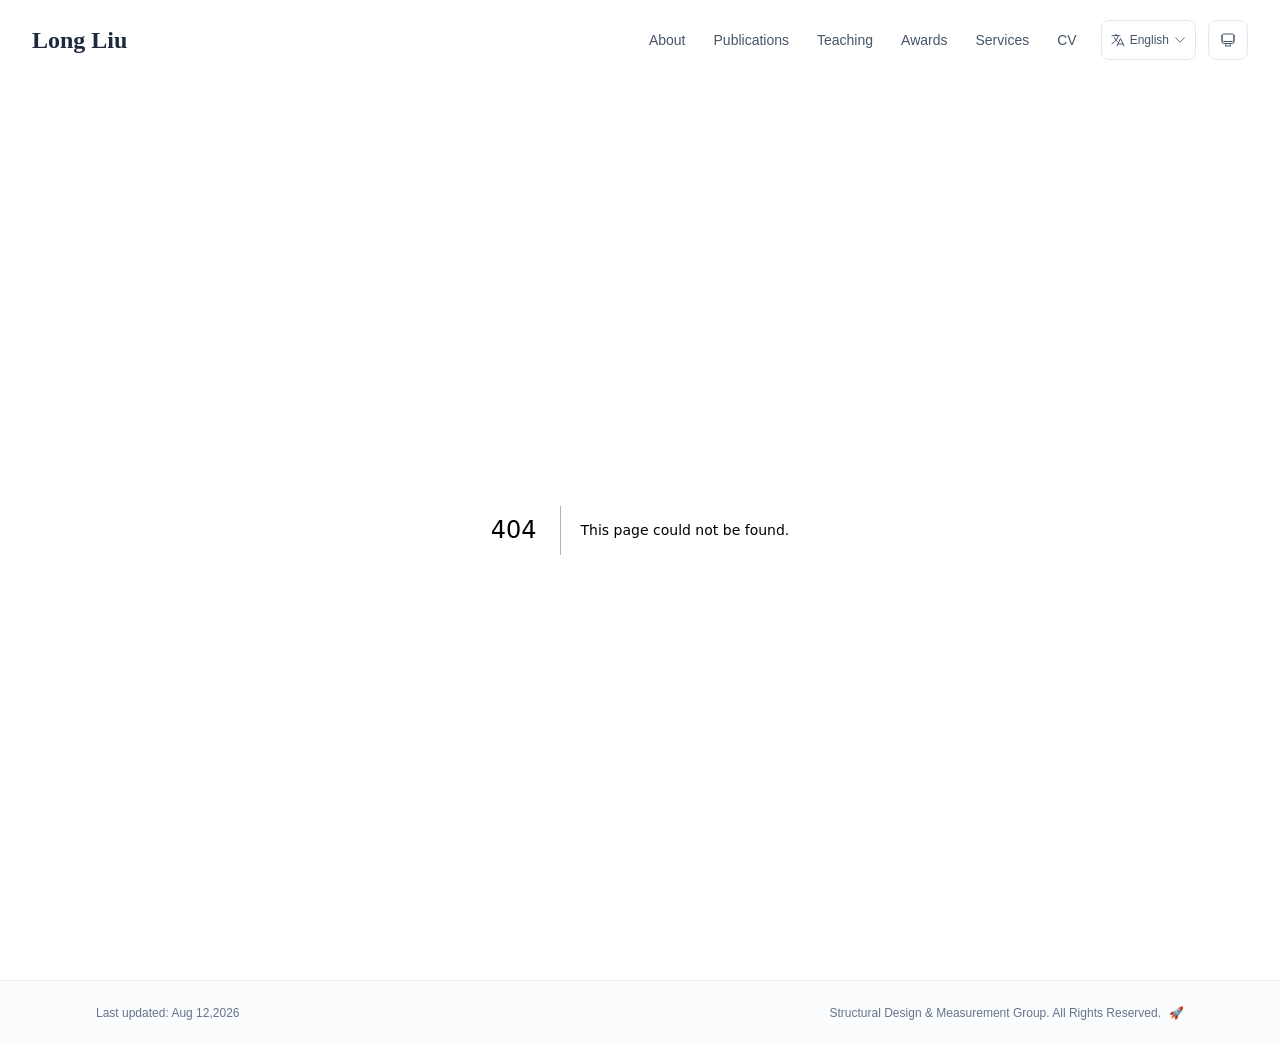
==== 404/index.html @ 00064b9d "Add files via upload" ====
<!DOCTYPE html><html lang="en" class="scroll-smooth"><head><meta charSet="utf-8"/><meta name="viewport" content="width=device-width, initial-scale=1"/><link rel="stylesheet" href="/_next/static/css/f1decc52ec9bb010.css" data-precedence="next"/><link rel="preload" as="script" fetchPriority="low" href="/_next/static/chunks/webpack-af78f5c2c11af041.js"/><script src="/_next/static/chunks/4bd1b696-70b6d399998de86a.js" async=""></script><script src="/_next/static/chunks/684-5aaa8290a129f299.js" async=""></script><script src="/_next/static/chunks/main-app-30830ffa1c7eb68c.js" async=""></script><script src="/_next/static/chunks/461-a9a5d7b05a71d978.js" async=""></script><script src="/_next/static/chunks/874-6cc630662f3664af.js" async=""></script><script src="/_next/static/chunks/291-e39730cc9327e39b.js" async=""></script><script src="/_next/static/chunks/app/layout-931857eade5cca22.js" async=""></script><meta name="robots" content="noindex"/><title>404: This page could not be found.</title><link rel="icon" href="/lab.svg" type="image/svg+xml"/><link rel="dns-prefetch" href="liulong-hfu.github.io"/><link rel="preconnect" href="liulong-hfu.github.io" crossorigin=""/><link rel="preload" as="font" type="font/woff2" href="https://jialeliu.com/fonts/georgiab.woff2" crossorigin=""/><script>
              try {
                const theme = localStorage.getItem('theme-storage');
                const parsed = theme ? JSON.parse(theme) : null;
                const setting = parsed?.state?.theme || 'system';
                const prefersDark = typeof window !== 'undefined' && window.matchMedia && window.matchMedia('(prefers-color-scheme: dark)').matches;
                const effective = setting === 'dark' ? 'dark' : (setting === 'light' ? 'light' : (prefersDark ? 'dark' : 'light'));
                var root = document.documentElement;
                root.classList.add(effective);
                root.setAttribute('data-theme', effective);
              } catch (e) {
                var root = document.documentElement;
                root.classList.add('light');
                root.setAttribute('data-theme', 'light');
              }
            </script><script>
    try {
      const cfg = {"enabled":true,"locales":["en","zh"],"defaultLocale":"en","mode":"fixed","fixedLocale":"en","persist":true,"switcher":true,"labels":{"en":"English","zh":"中文"}};
      const storageKey = 'locale-storage';
      const normalize = (value) => typeof value === 'string' ? value.trim().replace('_', '-').toLowerCase() : '';
      const matchLocale = (candidate) => {
        const normalized = normalize(candidate);
        if (!normalized) return null;
        if (cfg.locales.includes(normalized)) return normalized;
        const language = normalized.split('-')[0];
        if (cfg.locales.includes(language)) return language;
        return null;
      };

      let resolved = null;

      if (!cfg.enabled) {
        resolved = cfg.defaultLocale;
      } else if (cfg.persist) {
        resolved = matchLocale(localStorage.getItem(storageKey));
      }

      if (!resolved) {
        if (cfg.mode === 'fixed') {
          resolved = cfg.fixedLocale;
        } else {
          resolved = matchLocale(navigator.language);
        }
      }

      if (!resolved) {
        resolved = cfg.defaultLocale;
      }

      const root = document.documentElement;
      root.lang = resolved;
      root.setAttribute('data-locale', resolved);

      if (cfg.persist) {
        localStorage.setItem(storageKey, resolved);
      }
    } catch (e) {
      const root = document.documentElement;
      root.lang = 'en';
      root.setAttribute('data-locale', 'en');
    }
  </script><title>Long Liu</title><meta name="description" content="Assistant Professor at the Hefei University"/><meta name="author" content="Long Liu"/><meta name="keywords" content="Long Liu,PhD,Research,Hefei University"/><meta name="creator" content="Long Liu"/><meta name="publisher" content="Long Liu"/><meta property="og:title" content="Long Liu"/><meta property="og:description" content="Assistant Professor at the Hefei University"/><meta property="og:site_name" content="Long Liu&#x27;s Academic Website"/><meta property="og:locale" content="zh_CN"/><meta property="og:type" content="website"/><meta name="twitter:card" content="summary"/><meta name="twitter:title" content="Long Liu"/><meta name="twitter:description" content="Assistant Professor at the Hefei University"/><link rel="icon" href="/lab.svg"/><script>document.querySelectorAll('body link[rel="icon"], body link[rel="apple-touch-icon"]').forEach(el => document.head.appendChild(el))</script><script src="/_next/static/chunks/polyfills-42372ed130431b0a.js" noModule=""></script></head><body class="font-sans antialiased"><div style="visibility:hidden"><nav class="fixed top-0 left-0 right-0 z-50" data-headlessui-state=""><div class="transition-all duration-300 ease-out bg-transparent" style="transform:translateY(-100px)"><div class="max-w-7xl mx-auto px-4 sm:px-6 lg:px-8"><div class="flex justify-between items-center h-16 lg:h-20"><div class="flex-shrink-0" tabindex="0"><a class="text-xl lg:text-2xl font-serif font-semibold text-primary hover:text-accent transition-colors duration-200" href="/">Long Liu</a></div><div class="hidden lg:block"><div class="ml-10 flex items-center space-x-3"><div class="relative flex items-baseline space-x-1"><a data-nav-href="/" class="relative px-3 py-2 text-sm font-medium rounded-lg transition-colors duration-150 text-neutral-600" href="/">About</a><a data-nav-href="/publications" class="relative px-3 py-2 text-sm font-medium rounded-lg transition-colors duration-150 text-neutral-600" href="/publications/">Publications</a><a data-nav-href="/teaching" class="relative px-3 py-2 text-sm font-medium rounded-lg transition-colors duration-150 text-neutral-600" href="/teaching/">Teaching</a><a data-nav-href="/awards" class="relative px-3 py-2 text-sm font-medium rounded-lg transition-colors duration-150 text-neutral-600" href="/awards/">Awards</a><a data-nav-href="/services" class="relative px-3 py-2 text-sm font-medium rounded-lg transition-colors duration-150 text-neutral-600" href="/services/">Services</a><a data-nav-href="/cv" class="relative px-3 py-2 text-sm font-medium rounded-lg transition-colors duration-150 text-neutral-600" href="/cv/">CV</a></div><div class="flex items-center justify-center w-14 h-10 rounded-lg border border-neutral-200 dark:border-[rgba(148,163,184,0.24)] bg-background dark:bg-neutral-800"><div class="w-6 h-4 rounded bg-neutral-300 animate-pulse"></div></div><div class="flex items-center justify-center w-10 h-10 rounded-lg border border-neutral-200 dark:border-[rgba(148,163,184,0.24)] bg-background dark:bg-neutral-800"><div class="w-4 h-4 rounded-full bg-neutral-300 animate-pulse"></div></div></div></div><div class="lg:hidden flex items-center space-x-2"><div class="flex items-center justify-center w-14 h-10 rounded-lg border border-neutral-200 dark:border-[rgba(148,163,184,0.24)] bg-background dark:bg-neutral-800"><div class="w-6 h-4 rounded bg-neutral-300 animate-pulse"></div></div><div class="flex items-center justify-center w-10 h-10 rounded-lg border border-neutral-200 dark:border-[rgba(148,163,184,0.24)] bg-background dark:bg-neutral-800"><div class="w-4 h-4 rounded-full bg-neutral-300 animate-pulse"></div></div><button class="inline-flex items-center justify-center p-2 rounded-md text-neutral-600 hover:text-primary hover:bg-neutral-100 dark:hover:bg-neutral-800 focus:outline-none focus:ring-2 focus:ring-inset focus:ring-accent transition-colors duration-200" id="headlessui-disclosure-button-«R7pdb»" type="button" aria-expanded="false" data-headlessui-state=""><span class="sr-only">Open main menu</span><div><svg xmlns="http://www.w3.org/2000/svg" fill="none" viewBox="0 0 24 24" stroke-width="1.5" stroke="currentColor" aria-hidden="true" data-slot="icon" class="block h-6 w-6"><path stroke-linecap="round" stroke-linejoin="round" d="M3.75 6.75h16.5M3.75 12h16.5m-16.5 5.25h16.5"></path></svg></div></button></div></div></div></div></nav><main class="min-h-screen pt-16 lg:pt-20"><div style="font-family:system-ui,&quot;Segoe UI&quot;,Roboto,Helvetica,Arial,sans-serif,&quot;Apple Color Emoji&quot;,&quot;Segoe UI Emoji&quot;;height:100vh;text-align:center;display:flex;flex-direction:column;align-items:center;justify-content:center"><div><style>body{color:#000;background:#fff;margin:0}.next-error-h1{border-right:1px solid rgba(0,0,0,.3)}@media (prefers-color-scheme:dark){body{color:#fff;background:#000}.next-error-h1{border-right:1px solid rgba(255,255,255,.3)}}</style><h1 class="next-error-h1" style="display:inline-block;margin:0 20px 0 0;padding:0 23px 0 0;font-size:24px;font-weight:500;vertical-align:top;line-height:49px">404</h1><div style="display:inline-block"><h2 style="font-size:14px;font-weight:400;line-height:49px;margin:0">This page could not be found.</h2></div></div></div><!--$--><!--/$--><!--$--><!--/$--></main><footer class="border-t border-neutral-200/50 bg-neutral-50/50 dark:bg-neutral-900/50 dark:border-neutral-700/50"><div class="max-w-6xl mx-auto px-4 sm:px-6 lg:px-8 py-6"><div class="flex flex-col sm:flex-row justify-between items-center gap-2"><p class="text-xs text-neutral-500">Last updated<!-- -->: <!-- -->Aug 12,2026</p><p class="text-xs text-neutral-500 flex items-center"><a href="liulong-hfu.github.io" target="_blank" rel="noopener noreferrer">Structural Design &amp; Measurement Group. All Rights Reserved.</a><span class="ml-2">🚀</span></p></div></div></footer></div><script src="/_next/static/chunks/webpack-af78f5c2c11af041.js" async=""></script><script>(self.__next_f=self.__next_f||[]).push([0])</script><script>self.__next_f.push([1,"1:\"$Sreact.fragment\"\n3:I[3719,[\"461\",\"static/chunks/461-a9a5d7b05a71d978.js\",\"874\",\"static/chunks/874-6cc630662f3664af.js\",\"291\",\"static/chunks/291-e39730cc9327e39b.js\",\"177\",\"static/chunks/app/layout-931857eade5cca22.js\"],\"ThemeProvider\"]\n4:I[310,[\"461\",\"static/chunks/461-a9a5d7b05a71d978.js\",\"874\",\"static/chunks/874-6cc630662f3664af.js\",\"291\",\"static/chunks/291-e39730cc9327e39b.js\",\"177\",\"static/chunks/app/layout-931857eade5cca22.js\"],\"LocaleProvider\"]\n5:I[4574,[\"461\",\"static/chunks/461-a9a5d7b05a71d978.js\",\"874\",\"static/chunks/874-6cc630662f3664af.js\",\"291\",\"static/chunks/291-e39730cc9327e39b.js\",\"177\",\"static/chunks/app/layout-931857eade5cca22.js\"],\"default\"]\n6:I[7555,[],\"\"]\n7:I[1295,[],\"\"]\n8:I[2548,[\"461\",\"static/chunks/461-a9a5d7b05a71d978.js\",\"874\",\"static/chunks/874-6cc630662f3664af.js\",\"291\",\"static/chunks/291-e39730cc9327e39b.js\",\"177\",\"static/chunks/app/layout-931857eade5cca22.js\"],\"default\"]\n9:I[9665,[],\"MetadataBoundary\"]\nb:I[9665,[],\"OutletBoundary\"]\ne:I[4911,[],\"AsyncMetadataOutlet\"]\n10:I[9665,[],\"ViewportBoundary\"]\n12:I[6614,[],\"\"]\n:HL[\"/_next/static/css/f1decc52ec9bb010.css\",\"style\"]\n2:T5d8,\n    try {\n      const cfg = {\"enabled\":true,\"locales\":[\"en\",\"zh\"],\"defaultLocale\":\"en\",\"mode\":\"fixed\",\"fixedLocale\":\"en\",\"persist\":true,\"switcher\":true,\"labels\":{\"en\":\"English\",\"zh\":\"中文\"}};\n      const storageKey = 'locale-storage';\n      const normalize = (value) =\u003e typeof value === 'string' ? value.trim().replace('_', '-').toLowerCase() : '';\n      const matchLocale = (candidate) =\u003e {\n        const normalized = normalize(candidate);\n        if (!normalized) return null;\n        if (cfg.locales.includes(normalized)) return normalized;\n        const language = normalized.split('-')[0];\n        if (cfg.locales.includes(language)) return language;\n        return null;\n      };\n\n      let resolved = null;\n\n      if (!cfg.enabled) {\n        resolved = cfg.defaultLocale;\n      } else if (cfg.persist) {\n        resolved = matchLocale(localStorage.getItem(storageKey));\n      }\n\n      if (!resolved) {\n        if "])</script><script>self.__next_f.push([1,"(cfg.mode === 'fixed') {\n          resolved = cfg.fixedLocale;\n        } else {\n          resolved = matchLocale(navigator.language);\n        }\n      }\n\n      if (!resolved) {\n        resolved = cfg.defaultLocale;\n      }\n\n      const root = document.documentElement;\n      root.lang = resolved;\n      root.setAttribute('data-locale', resolved);\n\n      if (cfg.persist) {\n        localStorage.setItem(storageKey, resolved);\n      }\n    } catch (e) {\n      const root = document.documentElement;\n      root.lang = 'en';\n      root.setAttribute('data-locale', 'en');\n    }\n  "])</script><script>self.__next_f.push([1,"0:{\"P\":null,\"b\":\"K5xaEiyWNoKRskQb9Rn4C\",\"p\":\"\",\"c\":[\"\",\"_not-found\",\"\"],\"i\":false,\"f\":[[[\"\",{\"children\":[\"/_not-found\",{\"children\":[\"__PAGE__\",{}]}]},\"$undefined\",\"$undefined\",true],[\"\",[\"$\",\"$1\",\"c\",{\"children\":[[[\"$\",\"link\",\"0\",{\"rel\":\"stylesheet\",\"href\":\"/_next/static/css/f1decc52ec9bb010.css\",\"precedence\":\"next\",\"crossOrigin\":\"$undefined\",\"nonce\":\"$undefined\"}]],[\"$\",\"html\",null,{\"lang\":\"en\",\"className\":\"scroll-smooth\",\"suppressHydrationWarning\":true,\"children\":[[\"$\",\"head\",null,{\"children\":[[\"$\",\"link\",null,{\"rel\":\"icon\",\"href\":\"/lab.svg\",\"type\":\"image/svg+xml\"}],[\"$\",\"link\",null,{\"rel\":\"dns-prefetch\",\"href\":\"liulong-hfu.github.io\"}],[\"$\",\"link\",null,{\"rel\":\"preconnect\",\"href\":\"liulong-hfu.github.io\",\"crossOrigin\":\"\"}],[\"$\",\"link\",null,{\"rel\":\"preload\",\"as\":\"font\",\"type\":\"font/woff2\",\"href\":\"https://jialeliu.com/fonts/georgiab.woff2\",\"crossOrigin\":\"\"}],[\"$\",\"script\",null,{\"dangerouslySetInnerHTML\":{\"__html\":\"\\n              try {\\n                const theme = localStorage.getItem('theme-storage');\\n                const parsed = theme ? JSON.parse(theme) : null;\\n                const setting = parsed?.state?.theme || 'system';\\n                const prefersDark = typeof window !== 'undefined' \u0026\u0026 window.matchMedia \u0026\u0026 window.matchMedia('(prefers-color-scheme: dark)').matches;\\n                const effective = setting === 'dark' ? 'dark' : (setting === 'light' ? 'light' : (prefersDark ? 'dark' : 'light'));\\n                var root = document.documentElement;\\n                root.classList.add(effective);\\n                root.setAttribute('data-theme', effective);\\n              } catch (e) {\\n                var root = document.documentElement;\\n                root.classList.add('light');\\n                root.setAttribute('data-theme', 'light');\\n              }\\n            \"}}],[\"$\",\"script\",null,{\"dangerouslySetInnerHTML\":{\"__html\":\"$2\"}}]]}],[\"$\",\"body\",null,{\"className\":\"font-sans antialiased\",\"children\":[\"$\",\"$L3\",null,{\"children\":[\"$\",\"$L4\",null,{\"config\":{\"enabled\":true,\"locales\":[\"en\",\"zh\"],\"defaultLocale\":\"en\",\"mode\":\"fixed\",\"fixedLocale\":\"en\",\"persist\":true,\"switcher\":true,\"labels\":{\"en\":\"English\",\"zh\":\"中文\"}},\"children\":[[\"$\",\"$L5\",null,{\"items\":[{\"title\":\"About\",\"type\":\"page\",\"target\":\"about\",\"href\":\"/\"},{\"title\":\"Publications\",\"type\":\"page\",\"target\":\"publications\",\"href\":\"/publications\"},{\"title\":\"Teaching\",\"type\":\"page\",\"target\":\"teaching\",\"href\":\"/teaching\"},{\"title\":\"Awards\",\"type\":\"page\",\"target\":\"awards\",\"href\":\"/awards\"},{\"title\":\"Services\",\"type\":\"page\",\"target\":\"services\",\"href\":\"/services\"},{\"title\":\"CV\",\"type\":\"page\",\"target\":\"cv\",\"href\":\"/cv\"}],\"siteTitle\":\"Long Liu\",\"enableOnePageMode\":false,\"i18n\":\"$0:f:0:1:1:props:children:1:props:children:1:props:children:props:children:props:config\",\"itemsByLocale\":{\"en\":[{\"title\":\"About\",\"type\":\"page\",\"target\":\"about\",\"href\":\"/\"},{\"title\":\"Publications\",\"type\":\"page\",\"target\":\"publications\",\"href\":\"/publications\"},{\"title\":\"Teaching\",\"type\":\"page\",\"target\":\"teaching\",\"href\":\"/teaching\"},{\"title\":\"Awards\",\"type\":\"page\",\"target\":\"awards\",\"href\":\"/awards\"},{\"title\":\"Services\",\"type\":\"page\",\"target\":\"services\",\"href\":\"/services\"},{\"title\":\"CV\",\"type\":\"page\",\"target\":\"cv\",\"href\":\"/cv\"}],\"zh\":[{\"title\":\"关于我\",\"type\":\"page\",\"target\":\"about\",\"href\":\"/\"},{\"title\":\"论文\",\"type\":\"page\",\"target\":\"publications\",\"href\":\"/publications\"},{\"title\":\"教学\",\"type\":\"page\",\"target\":\"teaching\",\"href\":\"/teaching\"},{\"title\":\"奖项\",\"type\":\"page\",\"target\":\"awards\",\"href\":\"/awards\"},{\"title\":\"服务\",\"type\":\"page\",\"target\":\"services\",\"href\":\"/services\"},{\"title\":\"简历\",\"type\":\"page\",\"target\":\"cv\",\"href\":\"/cv\"}]},\"siteTitleByLocale\":{\"en\":\"Long Liu\",\"zh\":\"刘龙\"}}],[\"$\",\"main\",null,{\"className\":\"min-h-screen pt-16 lg:pt-20\",\"children\":[\"$\",\"$L6\",null,{\"parallelRouterKey\":\"children\",\"error\":\"$undefined\",\"errorStyles\":\"$undefined\",\"errorScripts\":\"$undefined\",\"template\":[\"$\",\"$L7\",null,{}],\"templateStyles\":\"$undefined\",\"templateScripts\":\"$undefined\",\"notFound\":[[[\"$\",\"title\",null,{\"children\":\"404: This page could not be found.\"}],[\"$\",\"div\",null,{\"style\":{\"fontFamily\":\"system-ui,\\\"Segoe UI\\\",Roboto,Helvetica,Arial,sans-serif,\\\"Apple Color Emoji\\\",\\\"Segoe UI Emoji\\\"\",\"height\":\"100vh\",\"textAlign\":\"center\",\"display\":\"flex\",\"flexDirection\":\"column\",\"alignItems\":\"center\",\"justifyContent\":\"center\"},\"children\":[\"$\",\"div\",null,{\"children\":[[\"$\",\"style\",null,{\"dangerouslySetInnerHTML\":{\"__html\":\"body{color:#000;background:#fff;margin:0}.next-error-h1{border-right:1px solid rgba(0,0,0,.3)}@media (prefers-color-scheme:dark){body{color:#fff;background:#000}.next-error-h1{border-right:1px solid rgba(255,255,255,.3)}}\"}}],[\"$\",\"h1\",null,{\"className\":\"next-error-h1\",\"style\":{\"display\":\"inline-block\",\"margin\":\"0 20px 0 0\",\"padding\":\"0 23px 0 0\",\"fontSize\":24,\"fontWeight\":500,\"verticalAlign\":\"top\",\"lineHeight\":\"49px\"},\"children\":404}],[\"$\",\"div\",null,{\"style\":{\"display\":\"inline-block\"},\"children\":[\"$\",\"h2\",null,{\"style\":{\"fontSize\":14,\"fontWeight\":400,\"lineHeight\":\"49px\",\"margin\":0},\"children\":\"This page could not be found.\"}]}]]}]}]],[]],\"forbidden\":\"$undefined\",\"unauthorized\":\"$undefined\"}]}],[\"$\",\"$L8\",null,{\"lastUpdated\":\"Aug 12,2026\",\"lastUpdatedByLocale\":{\"en\":\"Aug 12,2026\",\"zh\":\"2026年8月12日\"},\"defaultLocale\":\"en\"}]]}]}]}]]}]]}],{\"children\":[\"/_not-found\",[\"$\",\"$1\",\"c\",{\"children\":[null,[\"$\",\"$L6\",null,{\"parallelRouterKey\":\"children\",\"error\":\"$undefined\",\"errorStyles\":\"$undefined\",\"errorScripts\":\"$undefined\",\"template\":[\"$\",\"$L7\",null,{}],\"templateStyles\":\"$undefined\",\"templateScripts\":\"$undefined\",\"notFound\":\"$undefined\",\"forbidden\":\"$undefined\",\"unauthorized\":\"$undefined\"}]]}],{\"children\":[\"__PAGE__\",[\"$\",\"$1\",\"c\",{\"children\":[[[\"$\",\"title\",null,{\"children\":\"404: This page could not be found.\"}],[\"$\",\"div\",null,{\"style\":\"$0:f:0:1:1:props:children:1:props:children:1:props:children:props:children:props:children:1:props:children:props:notFound:0:1:props:style\",\"children\":[\"$\",\"div\",null,{\"children\":[[\"$\",\"style\",null,{\"dangerouslySetInnerHTML\":{\"__html\":\"body{color:#000;background:#fff;margin:0}.next-error-h1{border-right:1px solid rgba(0,0,0,.3)}@media (prefers-color-scheme:dark){body{color:#fff;background:#000}.next-error-h1{border-right:1px solid rgba(255,255,255,.3)}}\"}}],[\"$\",\"h1\",null,{\"className\":\"next-error-h1\",\"style\":\"$0:f:0:1:1:props:children:1:props:children:1:props:children:props:children:props:children:1:props:children:props:notFound:0:1:props:children:props:children:1:props:style\",\"children\":404}],[\"$\",\"div\",null,{\"style\":\"$0:f:0:1:1:props:children:1:props:children:1:props:children:props:children:props:children:1:props:children:props:notFound:0:1:props:children:props:children:2:props:style\",\"children\":[\"$\",\"h2\",null,{\"style\":\"$0:f:0:1:1:props:children:1:props:children:1:props:children:props:children:props:children:1:props:children:props:notFound:0:1:props:children:props:children:2:props:children:props:style\",\"children\":\"This page could not be found.\"}]}]]}]}]],[\"$\",\"$L9\",null,{\"children\":\"$La\"}],null,[\"$\",\"$Lb\",null,{\"children\":[\"$Lc\",\"$Ld\",[\"$\",\"$Le\",null,{\"promise\":\"$@f\"}]]}]]}],{},null,false]},null,false]},null,false],[\"$\",\"$1\",\"h\",{\"children\":[[\"$\",\"meta\",null,{\"name\":\"robots\",\"content\":\"noindex\"}],[\"$\",\"$1\",\"N-DTpTgmrbYy6l1C9MuCV\",{\"children\":[[\"$\",\"$L10\",null,{\"children\":\"$L11\"}],null]}],null]}],false]],\"m\":\"$undefined\",\"G\":[\"$12\",\"$undefined\"],\"s\":false,\"S\":true}\n"])</script><script>self.__next_f.push([1,"13:\"$Sreact.suspense\"\n14:I[4911,[],\"AsyncMetadata\"]\na:[\"$\",\"$13\",null,{\"fallback\":null,\"children\":[\"$\",\"$L14\",null,{\"promise\":\"$@15\"}]}]\n"])</script><script>self.__next_f.push([1,"d:null\n"])</script><script>self.__next_f.push([1,"11:[[\"$\",\"meta\",\"0\",{\"charSet\":\"utf-8\"}],[\"$\",\"meta\",\"1\",{\"name\":\"viewport\",\"content\":\"width=device-width, initial-scale=1\"}]]\nc:null\n"])</script><script>self.__next_f.push([1,"15:{\"metadata\":[[\"$\",\"title\",\"0\",{\"children\":\"Long Liu\"}],[\"$\",\"meta\",\"1\",{\"name\":\"description\",\"content\":\"Assistant Professor at the Hefei University\"}],[\"$\",\"meta\",\"2\",{\"name\":\"author\",\"content\":\"Long Liu\"}],[\"$\",\"meta\",\"3\",{\"name\":\"keywords\",\"content\":\"Long Liu,PhD,Research,Hefei University\"}],[\"$\",\"meta\",\"4\",{\"name\":\"creator\",\"content\":\"Long Liu\"}],[\"$\",\"meta\",\"5\",{\"name\":\"publisher\",\"content\":\"Long Liu\"}],[\"$\",\"meta\",\"6\",{\"property\":\"og:title\",\"content\":\"Long Liu\"}],[\"$\",\"meta\",\"7\",{\"property\":\"og:description\",\"content\":\"Assistant Professor at the Hefei University\"}],[\"$\",\"meta\",\"8\",{\"property\":\"og:site_name\",\"content\":\"Long Liu's Academic Website\"}],[\"$\",\"meta\",\"9\",{\"property\":\"og:locale\",\"content\":\"zh_CN\"}],[\"$\",\"meta\",\"10\",{\"property\":\"og:type\",\"content\":\"website\"}],[\"$\",\"meta\",\"11\",{\"name\":\"twitter:card\",\"content\":\"summary\"}],[\"$\",\"meta\",\"12\",{\"name\":\"twitter:title\",\"content\":\"Long Liu\"}],[\"$\",\"meta\",\"13\",{\"name\":\"twitter:description\",\"content\":\"Assistant Professor at the Hefei University\"}],[\"$\",\"link\",\"14\",{\"rel\":\"icon\",\"href\":\"/lab.svg\"}]],\"error\":null,\"digest\":\"$undefined\"}\nf:{\"metadata\":\"$15:metadata\",\"error\":null,\"digest\":\"$undefined\"}\n"])</script></body></html>
---- _next/static/css/f1decc52ec9bb010.css ----
/*! tailwindcss v4.1.10 | MIT License | https://tailwindcss.com */@layer properties{@supports (((-webkit-hyphens:none)) and (not (margin-trim:inline))) or ((-moz-orient:inline) and (not (color:rgb(from red r g b)))){*,::backdrop,:after,:before{--tw-translate-x:0;--tw-translate-y:0;--tw-translate-z:0;--tw-rotate-x:initial;--tw-rotate-y:initial;--tw-rotate-z:initial;--tw-skew-x:initial;--tw-skew-y:initial;--tw-space-y-reverse:0;--tw-space-x-reverse:0;--tw-border-style:solid;--tw-leading:initial;--tw-font-weight:initial;--tw-tracking:initial;--tw-shadow:0 0 #0000;--tw-shadow-color:initial;--tw-shadow-alpha:100%;--tw-inset-shadow:0 0 #0000;--tw-inset-shadow-color:initial;--tw-inset-shadow-alpha:100%;--tw-ring-color:initial;--tw-ring-shadow:0 0 #0000;--tw-inset-ring-color:initial;--tw-inset-ring-shadow:0 0 #0000;--tw-ring-inset:initial;--tw-ring-offset-width:0px;--tw-ring-offset-color:#fff;--tw-ring-offset-shadow:0 0 #0000;--tw-outline-style:solid;--tw-blur:initial;--tw-brightness:initial;--tw-contrast:initial;--tw-grayscale:initial;--tw-hue-rotate:initial;--tw-invert:initial;--tw-opacity:initial;--tw-saturate:initial;--tw-sepia:initial;--tw-drop-shadow:initial;--tw-drop-shadow-color:initial;--tw-drop-shadow-alpha:100%;--tw-drop-shadow-size:initial;--tw-backdrop-blur:initial;--tw-backdrop-brightness:initial;--tw-backdrop-contrast:initial;--tw-backdrop-grayscale:initial;--tw-backdrop-hue-rotate:initial;--tw-backdrop-invert:initial;--tw-backdrop-opacity:initial;--tw-backdrop-saturate:initial;--tw-backdrop-sepia:initial;--tw-duration:initial;--tw-ease:initial;--tw-scale-x:1;--tw-scale-y:1;--tw-scale-z:1}}}@layer theme{:host,:root{--font-sans:"Inter",-apple-system,BlinkMacSystemFont,"Segoe UI",Roboto,sans-serif;--color-red-50:oklch(97.1% .013 17.38);--color-red-400:oklch(70.4% .191 22.216);--color-red-600:oklch(57.7% .245 27.325);--color-red-900:oklch(39.6% .141 25.723);--color-blue-50:oklch(97% .014 254.604);--color-blue-400:oklch(70.7% .165 254.624);--color-blue-600:oklch(54.6% .245 262.881);--color-white:#fff;--spacing:.25rem;--container-2xl:42rem;--container-3xl:48rem;--container-4xl:56rem;--container-6xl:72rem;--container-7xl:80rem;--text-xs:.75rem;--text-xs--line-height:calc(1/.75);--text-sm:.875rem;--text-sm--line-height:calc(1.25/.875);--text-base:1rem;--text-base--line-height:calc(1.5/1);--text-lg:1.125rem;--text-lg--line-height:calc(1.75/1.125);--text-xl:1.25rem;--text-xl--line-height:calc(1.75/1.25);--text-2xl:1.5rem;--text-2xl--line-height:calc(2/1.5);--text-3xl:1.875rem;--text-3xl--line-height:calc(2.25/1.875);--text-4xl:2.25rem;--text-4xl--line-height:calc(2.5/2.25);--font-weight-medium:500;--font-weight-semibold:600;--font-weight-bold:700;--leading-tight:1.25;--leading-relaxed:1.625;--radius-md:.375rem;--radius-lg:.5rem;--radius-xl:.75rem;--radius-2xl:1rem;--ease-out:cubic-bezier(0,0,.2,1);--animate-pulse:pulse 2s cubic-bezier(.4,0,.6,1)infinite;--blur-xl:24px;--aspect-video:16/9;--default-transition-duration:.15s;--default-transition-timing-function:cubic-bezier(.4,0,.2,1);--default-font-family:"Inter",-apple-system,BlinkMacSystemFont,"Segoe UI",Roboto,sans-serif;--default-mono-font-family:"SF Mono",Monaco,"Cascadia Code","Roboto Mono",Consolas,"Courier New",monospace;--line-height-normal:1.5;--shadow-glass:0 8px 32px 0 #1f26875e}}@layer base{*,::backdrop,:after,:before{box-sizing:border-box;border:0 solid;margin:0;padding:0}::file-selector-button{box-sizing:border-box;border:0 solid;margin:0;padding:0}:host,html{-webkit-text-size-adjust:100%;tab-size:4;line-height:1.5;font-family:var(--default-font-family,ui-sans-serif,system-ui,sans-serif,"Apple Color Emoji","Segoe UI Emoji","Segoe UI Symbol","Noto Color Emoji");font-feature-settings:var(--default-font-feature-settings,normal);font-variation-settings:var(--default-font-variation-settings,normal);-webkit-tap-highlight-color:transparent}hr{height:0;color:inherit;border-top-width:1px}abbr:where([title]){-webkit-text-decoration:underline dotted;text-decoration:underline dotted}h1,h2,h3,h4,h5,h6{font-size:inherit;font-weight:inherit}a{color:inherit;-webkit-text-decoration:inherit;text-decoration:inherit}b,strong{font-weight:bolder}code,kbd,pre,samp{font-family:var(--default-mono-font-family,ui-monospace,SFMono-Regular,Menlo,Monaco,Consolas,"Liberation Mono","Courier New",monospace);font-feature-settings:var(--default-mono-font-feature-settings,normal);font-variation-settings:var(--default-mono-font-variation-settings,normal);font-size:1em}small{font-size:80%}sub,sup{vertical-align:baseline;font-size:75%;line-height:0;position:relative}sub{bottom:-.25em}sup{top:-.5em}table{text-indent:0;border-color:inherit;border-collapse:collapse}:-moz-focusring{outline:auto}progress{vertical-align:baseline}summary{display:list-item}menu,ol,ul{list-style:none}audio,canvas,embed,iframe,img,object,svg,video{vertical-align:middle;display:block}img,video{max-width:100%;height:auto}button,input,optgroup,select,textarea{font:inherit;font-feature-settings:inherit;font-variation-settings:inherit;letter-spacing:inherit;color:inherit;opacity:1;background-color:#0000;border-radius:0}::file-selector-button{font:inherit;font-feature-settings:inherit;font-variation-settings:inherit;letter-spacing:inherit;color:inherit;opacity:1;background-color:#0000;border-radius:0}:where(select:is([multiple],[size])) optgroup{font-weight:bolder}:where(select:is([multiple],[size])) optgroup option{padding-inline-start:20px}::file-selector-button{margin-inline-end:4px}::placeholder{opacity:1}@supports (not ((-webkit-appearance:-apple-pay-button))) or (contain-intrinsic-size:1px){::placeholder{color:currentColor}@supports (color:color-mix(in lab,red,red)){::placeholder{color:color-mix(in oklab,currentcolor 50%,transparent)}}}textarea{resize:vertical}::-webkit-search-decoration{-webkit-appearance:none}::-webkit-date-and-time-value{min-height:1lh;text-align:inherit}::-webkit-datetime-edit{display:inline-flex}::-webkit-datetime-edit-fields-wrapper{padding:0}::-webkit-datetime-edit,::-webkit-datetime-edit-year-field{padding-block:0}::-webkit-datetime-edit-day-field,::-webkit-datetime-edit-month-field{padding-block:0}::-webkit-datetime-edit-hour-field,::-webkit-datetime-edit-minute-field{padding-block:0}::-webkit-datetime-edit-millisecond-field,::-webkit-datetime-edit-second-field{padding-block:0}::-webkit-datetime-edit-meridiem-field{padding-block:0}:-moz-ui-invalid{box-shadow:none}button,input:where([type=button],[type=reset],[type=submit]){appearance:button}::file-selector-button{appearance:button}::-webkit-inner-spin-button,::-webkit-outer-spin-button{height:auto}[hidden]:where(:not([hidden=until-found])){display:none!important}}@layer components;@layer utilities{.pointer-events-none{pointer-events:none}.sr-only{clip:rect(0,0,0,0);white-space:nowrap;border-width:0;width:1px;height:1px;margin:-1px;padding:0;overflow:hidden}.absolute,.sr-only{position:absolute}.fixed{position:fixed}.relative{position:relative}.static{position:static}.sticky{position:sticky}.inset-0{inset:calc(var(--spacing)*0)}.top-0{top:calc(var(--spacing)*0)}.top-1\/2{top:50%}.top-2{top:calc(var(--spacing)*2)}.top-8{top:calc(var(--spacing)*8)}.top-full{top:100%}.right-0{right:calc(var(--spacing)*0)}.right-2{right:calc(var(--spacing)*2)}.left-0{left:calc(var(--spacing)*0)}.left-1\/2{left:50%}.left-3{left:calc(var(--spacing)*3)}.z-10{z-index:10}.z-20{z-index:20}.z-40{z-index:40}.z-50{z-index:50}.container{width:100%}@media (min-width:40rem){.container{max-width:40rem}}@media (min-width:48rem){.container{max-width:48rem}}@media (min-width:64rem){.container{max-width:64rem}}@media (min-width:80rem){.container{max-width:80rem}}@media (min-width:96rem){.container{max-width:96rem}}.mx-auto{margin-inline:auto}.my-4{margin-block:calc(var(--spacing)*4)}.mt-1{margin-top:calc(var(--spacing)*1)}.mt-2{margin-top:calc(var(--spacing)*2)}.mt-4{margin-top:calc(var(--spacing)*4)}.mt-6{margin-top:calc(var(--spacing)*6)}.mt-8{margin-top:calc(var(--spacing)*8)}.mt-auto{margin-top:auto}.mr-1{margin-right:calc(var(--spacing)*1)}.mr-1\.5{margin-right:calc(var(--spacing)*1.5)}.mr-2{margin-right:calc(var(--spacing)*2)}.mb-1{margin-bottom:calc(var(--spacing)*1)}.mb-2{margin-bottom:calc(var(--spacing)*2)}.mb-3{margin-bottom:calc(var(--spacing)*3)}.mb-4{margin-bottom:calc(var(--spacing)*4)}.mb-6{margin-bottom:calc(var(--spacing)*6)}.mb-8{margin-bottom:calc(var(--spacing)*8)}.ml-0{margin-left:calc(var(--spacing)*0)}.ml-2{margin-left:calc(var(--spacing)*2)}.ml-4{margin-left:calc(var(--spacing)*4)}.ml-10{margin-left:calc(var(--spacing)*10)}.line-clamp-2{-webkit-line-clamp:2}.line-clamp-2,.line-clamp-3{-webkit-box-orient:vertical;display:-webkit-box;overflow:hidden}.line-clamp-3{-webkit-line-clamp:3}.block{display:block}.contents{display:contents}.flex{display:flex}.grid{display:grid}.hidden{display:none}.inline{display:inline}.inline-flex{display:inline-flex}.aspect-video{aspect-ratio:var(--aspect-video)}.h-0{height:calc(var(--spacing)*0)}.h-2\.5{height:calc(var(--spacing)*2.5)}.h-3{height:calc(var(--spacing)*3)}.h-3\.5{height:calc(var(--spacing)*3.5)}.h-4{height:calc(var(--spacing)*4)}.h-5{height:calc(var(--spacing)*5)}.h-6{height:calc(var(--spacing)*6)}.h-10{height:calc(var(--spacing)*10)}.h-16{height:calc(var(--spacing)*16)}.h-64{height:calc(var(--spacing)*64)}.h-full{height:100%}.h-px{height:1px}.min-h-screen{min-height:100vh}.w-0{width:calc(var(--spacing)*0)}.w-2\.5{width:calc(var(--spacing)*2.5)}.w-3{width:calc(var(--spacing)*3)}.w-3\.5{width:calc(var(--spacing)*3.5)}.w-4{width:calc(var(--spacing)*4)}.w-5{width:calc(var(--spacing)*5)}.w-6{width:calc(var(--spacing)*6)}.w-10{width:calc(var(--spacing)*10)}.w-14{width:calc(var(--spacing)*14)}.w-16{width:calc(var(--spacing)*16)}.w-32{width:calc(var(--spacing)*32)}.w-36{width:calc(var(--spacing)*36)}.w-64{width:calc(var(--spacing)*64)}.w-full{width:100%}.max-w-2xl{max-width:var(--container-2xl)}.max-w-3xl{max-width:var(--container-3xl)}.max-w-4xl{max-width:var(--container-4xl)}.max-w-6xl{max-width:var(--container-6xl)}.max-w-7xl{max-width:var(--container-7xl)}.max-w-\[calc\(100vw-2rem\)\]{max-width:calc(100vw - 2rem)}.flex-shrink-0{flex-shrink:0}.flex-grow{flex-grow:1}.-translate-x-1\/2{--tw-translate-x:calc(calc(1/2*100%)*-1)}.-translate-x-1\/2,.-translate-y-1\/2{translate:var(--tw-translate-x)var(--tw-translate-y)}.-translate-y-1\/2{--tw-translate-y:calc(calc(1/2*100%)*-1)}.-translate-y-full{--tw-translate-y:-100%;translate:var(--tw-translate-x)var(--tw-translate-y)}.transform{transform:var(--tw-rotate-x,)var(--tw-rotate-y,)var(--tw-rotate-z,)var(--tw-skew-x,)var(--tw-skew-y,)}.animate-pulse{animation:var(--animate-pulse)}.cursor-pointer{cursor:pointer}.resize{resize:both}.scroll-mt-24{scroll-margin-top:calc(var(--spacing)*24)}.list-inside{list-style-position:inside}.list-decimal{list-style-type:decimal}.list-disc{list-style-type:disc}.grid-cols-1{grid-template-columns:repeat(1,minmax(0,1fr))}.flex-col{flex-direction:column}.flex-wrap{flex-wrap:wrap}.items-baseline{align-items:baseline}.items-center{align-items:center}.items-start{align-items:flex-start}.justify-between{justify-content:space-between}.justify-center{justify-content:center}.gap-1{gap:calc(var(--spacing)*1)}.gap-2{gap:calc(var(--spacing)*2)}.gap-3{gap:calc(var(--spacing)*3)}.gap-4{gap:calc(var(--spacing)*4)}.gap-6{gap:calc(var(--spacing)*6)}.gap-12{gap:calc(var(--spacing)*12)}:where(.space-y-1>:not(:last-child)){--tw-space-y-reverse:0;margin-block-start:calc(calc(var(--spacing)*1)*var(--tw-space-y-reverse));margin-block-end:calc(calc(var(--spacing)*1)*calc(1 - var(--tw-space-y-reverse)))}:where(.space-y-2>:not(:last-child)){--tw-space-y-reverse:0;margin-block-start:calc(calc(var(--spacing)*2)*var(--tw-space-y-reverse));margin-block-end:calc(calc(var(--spacing)*2)*calc(1 - var(--tw-space-y-reverse)))}:where(.space-y-3>:not(:last-child)){--tw-space-y-reverse:0;margin-block-start:calc(calc(var(--spacing)*3)*var(--tw-space-y-reverse));margin-block-end:calc(calc(var(--spacing)*3)*calc(1 - var(--tw-space-y-reverse)))}:where(.space-y-4>:not(:last-child)){--tw-space-y-reverse:0;margin-block-start:calc(calc(var(--spacing)*4)*var(--tw-space-y-reverse));margin-block-end:calc(calc(var(--spacing)*4)*calc(1 - var(--tw-space-y-reverse)))}:where(.space-y-6>:not(:last-child)){--tw-space-y-reverse:0;margin-block-start:calc(calc(var(--spacing)*6)*var(--tw-space-y-reverse));margin-block-end:calc(calc(var(--spacing)*6)*calc(1 - var(--tw-space-y-reverse)))}:where(.space-y-8>:not(:last-child)){--tw-space-y-reverse:0;margin-block-start:calc(calc(var(--spacing)*8)*var(--tw-space-y-reverse));margin-block-end:calc(calc(var(--spacing)*8)*calc(1 - var(--tw-space-y-reverse)))}:where(.space-x-0\.5>:not(:last-child)){--tw-space-x-reverse:0;margin-inline-start:calc(calc(var(--spacing)*.5)*var(--tw-space-x-reverse));margin-inline-end:calc(calc(var(--spacing)*.5)*calc(1 - var(--tw-space-x-reverse)))}:where(.space-x-1>:not(:last-child)){--tw-space-x-reverse:0;margin-inline-start:calc(calc(var(--spacing)*1)*var(--tw-space-x-reverse));margin-inline-end:calc(calc(var(--spacing)*1)*calc(1 - var(--tw-space-x-reverse)))}:where(.space-x-2>:not(:last-child)){--tw-space-x-reverse:0;margin-inline-start:calc(calc(var(--spacing)*2)*var(--tw-space-x-reverse));margin-inline-end:calc(calc(var(--spacing)*2)*calc(1 - var(--tw-space-x-reverse)))}:where(.space-x-3>:not(:last-child)){--tw-space-x-reverse:0;margin-inline-start:calc(calc(var(--spacing)*3)*var(--tw-space-x-reverse));margin-inline-end:calc(calc(var(--spacing)*3)*calc(1 - var(--tw-space-x-reverse)))}.overflow-hidden{overflow:hidden}.overflow-x-auto{overflow-x:auto}.scroll-smooth{scroll-behavior:smooth}.rounded{border-radius:.25rem}.rounded-2xl{border-radius:var(--radius-2xl)}.rounded-full{border-radius:3.40282e+38px}.rounded-lg{border-radius:var(--radius-lg)}.rounded-md{border-radius:var(--radius-md)}.rounded-xl{border-radius:var(--radius-xl)}.border{border-style:var(--tw-border-style);border-width:1px}.border-t{border-top-style:var(--tw-border-style);border-top-width:1px}.border-t-4{border-top-style:var(--tw-border-style);border-top-width:4px}.border-r-4{border-right-style:var(--tw-border-style);border-right-width:4px}.border-b{border-bottom-style:var(--tw-border-style);border-bottom-width:1px}.border-l-4{border-left-style:var(--tw-border-style);border-left-width:4px}.border-accent,.border-accent\/50{border-color:var(--accent)}@supports (color:color-mix(in lab,red,red)){.border-accent\/50{border-color:color-mix(in oklab,var(--accent)50%,transparent)}}.border-neutral-100{border-color:var(--neutral-100)}.border-neutral-200,.border-neutral-200\/50{border-color:var(--neutral-200)}@supports (color:color-mix(in lab,red,red)){.border-neutral-200\/50{border-color:color-mix(in oklab,var(--neutral-200)50%,transparent)}}.border-transparent{border-color:#0000}.border-t-accent{border-top-color:var(--accent)}.border-t-neutral-800{border-top-color:var(--neutral-800)}.bg-accent,.bg-accent\/10{background-color:var(--accent)}@supports (color:color-mix(in lab,red,red)){.bg-accent\/10{background-color:color-mix(in oklab,var(--accent)10%,transparent)}}.bg-accent\/\[0\.07\]{background-color:var(--accent)}@supports (color:color-mix(in lab,red,red)){.bg-accent\/\[0\.07\]{background-color:color-mix(in oklab,var(--accent)7%,transparent)}}.bg-background,.bg-background\/80{background-color:var(--background)}@supports (color:color-mix(in lab,red,red)){.bg-background\/80{background-color:color-mix(in oklab,var(--background)80%,transparent)}}.bg-background\/95{background-color:var(--background)}@supports (color:color-mix(in lab,red,red)){.bg-background\/95{background-color:color-mix(in oklab,var(--background)95%,transparent)}}.bg-neutral-50,.bg-neutral-50\/50{background-color:var(--neutral-50)}@supports (color:color-mix(in lab,red,red)){.bg-neutral-50\/50{background-color:color-mix(in oklab,var(--neutral-50)50%,transparent)}}.bg-neutral-100{background-color:var(--neutral-100)}.bg-neutral-200{background-color:var(--neutral-200)}.bg-neutral-300{background-color:var(--neutral-300)}.bg-neutral-800{background-color:var(--neutral-800)}.bg-red-50{background-color:var(--color-red-50)}.bg-transparent{background-color:#0000}.bg-white{background-color:var(--color-white)}.object-contain{object-fit:contain}.object-cover{object-fit:cover}.object-\[32\%_center\]{object-position:32% center}.p-1\.5{padding:calc(var(--spacing)*1.5)}.p-2{padding:calc(var(--spacing)*2)}.p-4{padding:calc(var(--spacing)*4)}.p-6{padding:calc(var(--spacing)*6)}.px-1\.5{padding-inline:calc(var(--spacing)*1.5)}.px-2{padding-inline:calc(var(--spacing)*2)}.px-3{padding-inline:calc(var(--spacing)*3)}.px-4{padding-inline:calc(var(--spacing)*4)}.py-0\.5{padding-block:calc(var(--spacing)*.5)}.py-1{padding-block:calc(var(--spacing)*1)}.py-2{padding-block:calc(var(--spacing)*2)}.py-3{padding-block:calc(var(--spacing)*3)}.py-6{padding-block:calc(var(--spacing)*6)}.py-8{padding-block:calc(var(--spacing)*8)}.py-12{padding-block:calc(var(--spacing)*12)}.pt-2{padding-top:calc(var(--spacing)*2)}.pt-16{padding-top:calc(var(--spacing)*16)}.pr-4{padding-right:calc(var(--spacing)*4)}.pb-2{padding-bottom:calc(var(--spacing)*2)}.pb-3{padding-bottom:calc(var(--spacing)*3)}.pl-4{padding-left:calc(var(--spacing)*4)}.pl-10{padding-left:calc(var(--spacing)*10)}.text-center{text-align:center}.font-mono{font-family:SF Mono,Monaco,Cascadia Code,Roboto Mono,Consolas,Courier New,monospace}.font-sans{font-family:Inter,-apple-system,BlinkMacSystemFont,Segoe UI,Roboto,sans-serif}.font-serif{font-family:Georgia CDN,Georgia,serif}.text-2xl{font-size:var(--text-2xl);line-height:var(--tw-leading,var(--text-2xl--line-height))}.text-3xl{font-size:var(--text-3xl);line-height:var(--tw-leading,var(--text-3xl--line-height))}.text-4xl{font-size:var(--text-4xl);line-height:var(--tw-leading,var(--text-4xl--line-height))}.text-base{font-size:var(--text-base);line-height:var(--tw-leading,var(--text-base--line-height))}.text-lg{font-size:var(--text-lg);line-height:var(--tw-leading,var(--text-lg--line-height))}.text-sm{font-size:var(--text-sm);line-height:var(--tw-leading,var(--text-sm--line-height))}.text-xl{font-size:var(--text-xl);line-height:var(--tw-leading,var(--text-xl--line-height))}.text-xs{font-size:var(--text-xs);line-height:var(--tw-leading,var(--text-xs--line-height))}.text-\[0\.88em\]{font-size:.88em}.text-\[0\.95em\]{font-size:.95em}.leading-relaxed{--tw-leading:var(--leading-relaxed);line-height:var(--leading-relaxed)}.leading-tight{--tw-leading:var(--leading-tight);line-height:var(--leading-tight)}.font-bold{--tw-font-weight:var(--font-weight-bold);font-weight:var(--font-weight-bold)}.font-medium{--tw-font-weight:var(--font-weight-medium);font-weight:var(--font-weight-medium)}.font-semibold{--tw-font-weight:var(--font-weight-semibold);font-weight:var(--font-weight-semibold)}.tracking-\[0\.08em\]{--tw-tracking:.08em;letter-spacing:.08em}.break-words{overflow-wrap:break-word}.whitespace-nowrap{white-space:nowrap}.whitespace-pre-wrap{white-space:pre-wrap}.text-accent{color:var(--accent)}.text-blue-600{color:var(--color-blue-600)}.text-neutral-400{color:var(--neutral-400)}.text-neutral-500{color:var(--neutral-500)}.text-neutral-600{color:var(--neutral-600)}.text-neutral-700{color:var(--neutral-700)}.text-primary{color:var(--primary)}.text-red-600{color:var(--color-red-600)}.text-white{color:var(--color-white)}.capitalize{text-transform:capitalize}.uppercase{text-transform:uppercase}.italic{font-style:italic}.underline{text-decoration-line:underline}.decoration-accent{-webkit-text-decoration-color:var(--accent);text-decoration-color:var(--accent)}.decoration-neutral-400{-webkit-text-decoration-color:var(--neutral-400);text-decoration-color:var(--neutral-400)}.underline-offset-4{text-underline-offset:4px}.antialiased{-webkit-font-smoothing:antialiased;-moz-osx-font-smoothing:grayscale}.opacity-60{opacity:.6}.opacity-70{opacity:.7}.shadow-lg{--tw-shadow:0 10px 15px -3px var(--tw-shadow-color,#0000001a),0 4px 6px -2px var(--tw-shadow-color,#0000000d)}.shadow-lg,.shadow-sm{box-shadow:var(--tw-inset-shadow),var(--tw-inset-ring-shadow),var(--tw-ring-offset-shadow),var(--tw-ring-shadow),var(--tw-shadow)}.shadow-sm{--tw-shadow:0 1px 2px 0 var(--tw-shadow-color,#0000000d)}.outline{outline-style:var(--tw-outline-style);outline-width:1px}.filter{filter:var(--tw-blur,)var(--tw-brightness,)var(--tw-contrast,)var(--tw-grayscale,)var(--tw-hue-rotate,)var(--tw-invert,)var(--tw-saturate,)var(--tw-sepia,)var(--tw-drop-shadow,)}.backdrop-blur-xl{--tw-backdrop-blur:blur(var(--blur-xl));-webkit-backdrop-filter:var(--tw-backdrop-blur,)var(--tw-backdrop-brightness,)var(--tw-backdrop-contrast,)var(--tw-backdrop-grayscale,)var(--tw-backdrop-hue-rotate,)var(--tw-backdrop-invert,)var(--tw-backdrop-opacity,)var(--tw-backdrop-saturate,)var(--tw-backdrop-sepia,);backdrop-filter:var(--tw-backdrop-blur,)var(--tw-backdrop-brightness,)var(--tw-backdrop-contrast,)var(--tw-backdrop-grayscale,)var(--tw-backdrop-hue-rotate,)var(--tw-backdrop-invert,)var(--tw-backdrop-opacity,)var(--tw-backdrop-saturate,)var(--tw-backdrop-sepia,)}.transition{transition-property:color,background-color,border-color,outline-color,text-decoration-color,fill,stroke,--tw-gradient-from,--tw-gradient-via,--tw-gradient-to,opacity,box-shadow,transform,translate,scale,rotate,filter,-webkit-backdrop-filter,backdrop-filter,display,visibility,content-visibility,overlay,pointer-events;transition-timing-function:var(--tw-ease,var(--default-transition-timing-function));transition-duration:var(--tw-duration,var(--default-transition-duration))}.transition-all{transition-property:all;transition-timing-function:var(--tw-ease,var(--default-transition-timing-function));transition-duration:var(--tw-duration,var(--default-transition-duration))}.transition-colors{transition-property:color,background-color,border-color,outline-color,text-decoration-color,fill,stroke,--tw-gradient-from,--tw-gradient-via,--tw-gradient-to;transition-timing-function:var(--tw-ease,var(--default-transition-timing-function));transition-duration:var(--tw-duration,var(--default-transition-duration))}.duration-150{--tw-duration:.15s;transition-duration:.15s}.duration-200{--tw-duration:.2s;transition-duration:.2s}.duration-300{--tw-duration:.3s;transition-duration:.3s}.ease-out{--tw-ease:var(--ease-out);transition-timing-function:var(--ease-out)}.last\:mb-0:last-child{margin-bottom:calc(var(--spacing)*0)}@media (hover:hover){.hover\:scale-105:hover{--tw-scale-x:105%;--tw-scale-y:105%;--tw-scale-z:105%;scale:var(--tw-scale-x)var(--tw-scale-y)}.hover\:scale-\[1\.01\]:hover{scale:1.01}.hover\:scale-\[1\.02\]:hover{scale:1.02}.hover\:border-accent:hover{border-color:var(--accent)}.hover\:border-blue-600:hover{border-color:var(--color-blue-600)}.hover\:bg-accent:hover{background-color:var(--accent)}.hover\:bg-accent-dark:hover{background-color:var(--accent-dark)}.hover\:bg-accent\/10:hover{background-color:var(--accent)}@supports (color:color-mix(in lab,red,red)){.hover\:bg-accent\/10:hover{background-color:color-mix(in oklab,var(--accent)10%,transparent)}}.hover\:bg-blue-50:hover{background-color:var(--color-blue-50)}.hover\:bg-neutral-50:hover{background-color:var(--neutral-50)}.hover\:bg-neutral-100:hover{background-color:var(--neutral-100)}.hover\:bg-red-50:hover{background-color:var(--color-red-50)}.hover\:text-accent:hover{color:var(--accent)}.hover\:text-accent-dark:hover{color:var(--accent-dark)}.hover\:text-primary:hover{color:var(--primary)}.hover\:text-red-600:hover{color:var(--color-red-600)}.hover\:text-white:hover{color:var(--color-white)}.hover\:shadow-lg:hover{--tw-shadow:0 10px 15px -3px var(--tw-shadow-color,#0000001a),0 4px 6px -2px var(--tw-shadow-color,#0000000d)}.hover\:shadow-lg:hover,.hover\:shadow-md:hover{box-shadow:var(--tw-inset-shadow),var(--tw-inset-ring-shadow),var(--tw-ring-offset-shadow),var(--tw-ring-shadow),var(--tw-shadow)}.hover\:shadow-md:hover{--tw-shadow:0 4px 6px -1px var(--tw-shadow-color,#0000001a),0 2px 4px -1px var(--tw-shadow-color,#0000000f)}.hover\:shadow-sm:hover{--tw-shadow:0 1px 2px 0 var(--tw-shadow-color,#0000000d)}.hover\:shadow-sm:hover,.hover\:shadow-xl:hover{box-shadow:var(--tw-inset-shadow),var(--tw-inset-ring-shadow),var(--tw-ring-offset-shadow),var(--tw-ring-shadow),var(--tw-shadow)}.hover\:shadow-xl:hover{--tw-shadow:0 20px 25px -5px var(--tw-shadow-color,#0000001a),0 10px 10px -5px var(--tw-shadow-color,#0000000a)}}.focus\:border-transparent:focus{border-color:#0000}.focus\:ring-2:focus{--tw-ring-shadow:var(--tw-ring-inset,)0 0 0 calc(2px + var(--tw-ring-offset-width))var(--tw-ring-color,currentcolor);box-shadow:var(--tw-inset-shadow),var(--tw-inset-ring-shadow),var(--tw-ring-offset-shadow),var(--tw-ring-shadow),var(--tw-shadow)}.focus\:ring-accent:focus{--tw-ring-color:var(--accent)}.focus\:outline-none:focus{--tw-outline-style:none;outline-style:none}.focus\:ring-inset:focus{--tw-ring-inset:inset}.focus-visible\:ring-2:focus-visible{--tw-ring-shadow:var(--tw-ring-inset,)0 0 0 calc(2px + var(--tw-ring-offset-width))var(--tw-ring-color,currentcolor);box-shadow:var(--tw-inset-shadow),var(--tw-inset-ring-shadow),var(--tw-ring-offset-shadow),var(--tw-ring-shadow),var(--tw-shadow)}.focus-visible\:ring-accent\/50:focus-visible{--tw-ring-color:var(--accent)}@supports (color:color-mix(in lab,red,red)){.focus-visible\:ring-accent\/50:focus-visible{--tw-ring-color:color-mix(in oklab,var(--accent)50%,transparent)}}@media (min-width:40rem){.sm\:hidden{display:none}.sm\:inline{display:inline}.sm\:w-auto{width:auto}.sm\:max-w-none{max-width:none}.sm\:flex-row{flex-direction:row}.sm\:gap-4{gap:calc(var(--spacing)*4)}:where(.sm\:space-y-0>:not(:last-child)){--tw-space-y-reverse:0;margin-block-start:calc(calc(var(--spacing)*0)*var(--tw-space-y-reverse));margin-block-end:calc(calc(var(--spacing)*0)*calc(1 - var(--tw-space-y-reverse)))}:where(.sm\:space-x-2>:not(:last-child)){--tw-space-x-reverse:0;margin-inline-start:calc(calc(var(--spacing)*2)*var(--tw-space-x-reverse));margin-inline-end:calc(calc(var(--spacing)*2)*calc(1 - var(--tw-space-x-reverse)))}.sm\:p-2{padding:calc(var(--spacing)*2)}.sm\:px-3{padding-inline:calc(var(--spacing)*3)}.sm\:px-6{padding-inline:calc(var(--spacing)*6)}.sm\:whitespace-nowrap{white-space:nowrap}}@media (min-width:48rem){.md\:aspect-\[4\/3\]{aspect-ratio:4/3}.md\:w-48{width:calc(var(--spacing)*48)}.md\:flex-row{flex-direction:row}}@media (min-width:64rem){.lg\:col-span-1{grid-column:span 1/span 1}.lg\:col-span-2{grid-column:span 2/span 2}.lg\:block{display:block}.lg\:hidden{display:none}.lg\:h-20{height:calc(var(--spacing)*20)}.lg\:grid-cols-3{grid-template-columns:repeat(3,minmax(0,1fr))}.lg\:px-8{padding-inline:calc(var(--spacing)*8)}.lg\:pt-20{padding-top:calc(var(--spacing)*20)}.lg\:text-2xl{font-size:var(--text-2xl);line-height:var(--tw-leading,var(--text-2xl--line-height))}}.dark\:border-\[rgba\(148\,163\,184\,0\.24\)\]:where(.dark,.dark *){border-color:#94a3b83d}.dark\:border-neutral-600:where(.dark,.dark *){border-color:var(--neutral-600)}.dark\:border-neutral-700:where(.dark,.dark *),.dark\:border-neutral-700\/50:where(.dark,.dark *){border-color:var(--neutral-700)}@supports (color:color-mix(in lab,red,red)){.dark\:border-neutral-700\/50:where(.dark,.dark *){border-color:color-mix(in oklab,var(--neutral-700)50%,transparent)}}.dark\:border-neutral-800:where(.dark,.dark *){border-color:var(--neutral-800)}.dark\:bg-neutral-700:where(.dark,.dark *){background-color:var(--neutral-700)}.dark\:bg-neutral-800:where(.dark,.dark *),.dark\:bg-neutral-800\/50:where(.dark,.dark *){background-color:var(--neutral-800)}@supports (color:color-mix(in lab,red,red)){.dark\:bg-neutral-800\/50:where(.dark,.dark *){background-color:color-mix(in oklab,var(--neutral-800)50%,transparent)}}.dark\:bg-neutral-900:where(.dark,.dark *),.dark\:bg-neutral-900\/50:where(.dark,.dark *){background-color:var(--neutral-900)}@supports (color:color-mix(in lab,red,red)){.dark\:bg-neutral-900\/50:where(.dark,.dark *){background-color:color-mix(in oklab,var(--neutral-900)50%,transparent)}}.dark\:bg-red-900\/20:where(.dark,.dark *){background-color:#82181a33}@supports (color:color-mix(in lab,red,red)){.dark\:bg-red-900\/20:where(.dark,.dark *){background-color:color-mix(in oklab,var(--color-red-900)20%,transparent)}}.dark\:bg-white:where(.dark,.dark *){background-color:var(--color-white)}.dark\:text-blue-400:where(.dark,.dark *){color:var(--color-blue-400)}.dark\:text-neutral-300:where(.dark,.dark *){color:var(--neutral-300)}.dark\:text-neutral-400:where(.dark,.dark *){color:var(--neutral-400)}.dark\:text-neutral-500:where(.dark,.dark *){color:var(--neutral-500)}.dark\:text-neutral-600:where(.dark,.dark *){color:var(--neutral-600)}.dark\:text-red-400:where(.dark,.dark *){color:var(--color-red-400)}@media (hover:hover){.dark\:hover\:border-blue-400:where(.dark,.dark *):hover{border-color:var(--color-blue-400)}.dark\:hover\:bg-neutral-700:where(.dark,.dark *):hover{background-color:var(--neutral-700)}.dark\:hover\:bg-neutral-800:where(.dark,.dark *):hover{background-color:var(--neutral-800)}.dark\:hover\:bg-red-900\/20:where(.dark,.dark *):hover{background-color:#82181a33}@supports (color:color-mix(in lab,red,red)){.dark\:hover\:bg-red-900\/20:where(.dark,.dark *):hover{background-color:color-mix(in oklab,var(--color-red-900)20%,transparent)}}.dark\:hover\:text-red-400:where(.dark,.dark *):hover{color:var(--color-red-400)}.dark\:hover\:text-white:where(.dark,.dark *):hover{color:var(--color-white)}}}@font-face{font-family:Georgia CDN;src:url(https://jialeliu.com/fonts/georgiab.woff2)format("woff2");font-style:normal;font-weight:700;font-display:swap}.light,:root{--background:#fefffe;--foreground:#0f172a;--primary:#1e293b;--primary-light:#334155;--primary-dark:#0f172a;--accent:#d4a562;--accent-light:#e4b976;--accent-dark:#b8914d;--neutral-50:#f8fafc;--neutral-100:#f1f5f9;--neutral-200:#e2e8f0;--neutral-300:#cbd5e1;--neutral-400:#94a3b8;--neutral-500:#64748b;--neutral-600:#475569;--neutral-700:#334155;--neutral-800:#1e293b;--neutral-900:#0f172a;--success:#10b981;--warning:#f59e0b;--error:#ef4444;--info:#3b82f6;--glass-bg:#ffffff1a;--glass-border:#fff3;--glass-shadow:#0000001a}html:lang(zh),html[data-locale^=zh]{--font-serif:"Source Han Serif SC","Source Han Serif CN","Noto Serif CJK SC","Noto Serif SC","Songti SC",STSong,SimSun,serif}.dark{--background:#0f172a;--foreground:#f8fafc;--primary:#f8fafc;--primary-light:#e2e8f0;--primary-dark:#cbd5e1;--accent:#e4b976;--accent-light:#f0c674;--accent-dark:#d4a562;--glass-bg:#0f172acc;--glass-border:#ffffff1a;--glass-shadow:#00000080;--neutral-50:#0f172a;--neutral-100:#1e293b;--neutral-200:#334155;--neutral-300:#475569;--neutral-400:#64748b;--neutral-500:#94a3b8;--neutral-600:#cbd5e1;--neutral-700:#e2e8f0;--neutral-800:#1e293b;--neutral-900:#0f172a}body{background:var(--background);color:var(--foreground);font-family:var(--font-sans);line-height:var(--line-height-normal);-webkit-font-smoothing:antialiased;-moz-osx-font-smoothing:grayscale;font-weight:400}.text-balance{text-wrap:balance}.text-pretty{text-wrap:pretty}.glass,.glass-card{background:var(--glass-bg);-webkit-backdrop-filter:blur(20px);border:1px solid var(--glass-border);box-shadow:var(--shadow-glass)}.glass-card{border-radius:1rem;padding:1.5rem}::-webkit-scrollbar{width:8px}::-webkit-scrollbar-track{background:var(--neutral-100)}::-webkit-scrollbar-thumb{background:var(--neutral-300);border-radius:4px}::-webkit-scrollbar-thumb:hover{background:var(--neutral-400)}.dark ::-webkit-scrollbar-track{background:var(--neutral-800)}.dark ::-webkit-scrollbar-thumb{background:var(--neutral-600)}.dark ::-webkit-scrollbar-thumb:hover{background:var(--neutral-500)}.card-bg{background-color:#fff}.dark .card-bg{background-color:#1e293b;border-color:#94a3b83d}@property --tw-translate-x{syntax:"*";inherits:false;initial-value:0}@property --tw-translate-y{syntax:"*";inherits:false;initial-value:0}@property --tw-translate-z{syntax:"*";inherits:false;initial-value:0}@property --tw-rotate-x{syntax:"*";inherits:false}@property --tw-rotate-y{syntax:"*";inherits:false}@property --tw-rotate-z{syntax:"*";inherits:false}@property --tw-skew-x{syntax:"*";inherits:false}@property --tw-skew-y{syntax:"*";inherits:false}@property --tw-space-y-reverse{syntax:"*";inherits:false;initial-value:0}@property --tw-space-x-reverse{syntax:"*";inherits:false;initial-value:0}@property --tw-border-style{syntax:"*";inherits:false;initial-value:solid}@property --tw-leading{syntax:"*";inherits:false}@property --tw-font-weight{syntax:"*";inherits:false}@property --tw-tracking{syntax:"*";inherits:false}@property --tw-shadow{syntax:"*";inherits:false;initial-value:0 0 #0000}@property --tw-shadow-color{syntax:"*";inherits:false}@property --tw-shadow-alpha{syntax:"<percentage>";inherits:false;initial-value:100%}@property --tw-inset-shadow{syntax:"*";inherits:false;initial-value:0 0 #0000}@property --tw-inset-shadow-color{syntax:"*";inherits:false}@property --tw-inset-shadow-alpha{syntax:"<percentage>";inherits:false;initial-value:100%}@property --tw-ring-color{syntax:"*";inherits:false}@property --tw-ring-shadow{syntax:"*";inherits:false;initial-value:0 0 #0000}@property --tw-inset-ring-color{syntax:"*";inherits:false}@property --tw-inset-ring-shadow{syntax:"*";inherits:false;initial-value:0 0 #0000}@property --tw-ring-inset{syntax:"*";inherits:false}@property --tw-ring-offset-width{syntax:"<length>";inherits:false;initial-value:0}@property --tw-ring-offset-color{syntax:"*";inherits:false;initial-value:#fff}@property --tw-ring-offset-shadow{syntax:"*";inherits:false;initial-value:0 0 #0000}@property --tw-outline-style{syntax:"*";inherits:false;initial-value:solid}@property --tw-blur{syntax:"*";inherits:false}@property --tw-brightness{syntax:"*";inherits:false}@property --tw-contrast{syntax:"*";inherits:false}@property --tw-grayscale{syntax:"*";inherits:false}@property --tw-hue-rotate{syntax:"*";inherits:false}@property --tw-invert{syntax:"*";inherits:false}@property --tw-opacity{syntax:"*";inherits:false}@property --tw-saturate{syntax:"*";inherits:false}@property --tw-sepia{syntax:"*";inherits:false}@property --tw-drop-shadow{syntax:"*";inherits:false}@property --tw-drop-shadow-color{syntax:"*";inherits:false}@property --tw-drop-shadow-alpha{syntax:"<percentage>";inherits:false;initial-value:100%}@property --tw-drop-shadow-size{syntax:"*";inherits:false}@property --tw-backdrop-blur{syntax:"*";inherits:false}@property --tw-backdrop-brightness{syntax:"*";inherits:false}@property --tw-backdrop-contrast{syntax:"*";inherits:false}@property --tw-backdrop-grayscale{syntax:"*";inherits:false}@property --tw-backdrop-hue-rotate{syntax:"*";inherits:false}@property --tw-backdrop-invert{syntax:"*";inherits:false}@property --tw-backdrop-opacity{syntax:"*";inherits:false}@property --tw-backdrop-saturate{syntax:"*";inherits:false}@property --tw-backdrop-sepia{syntax:"*";inherits:false}@property --tw-duration{syntax:"*";inherits:false}@property --tw-ease{syntax:"*";inherits:false}@property --tw-scale-x{syntax:"*";inherits:false;initial-value:1}@property --tw-scale-y{syntax:"*";inherits:false;initial-value:1}@property --tw-scale-z{syntax:"*";inherits:false;initial-value:1}@keyframes pulse{50%{opacity:.5}}
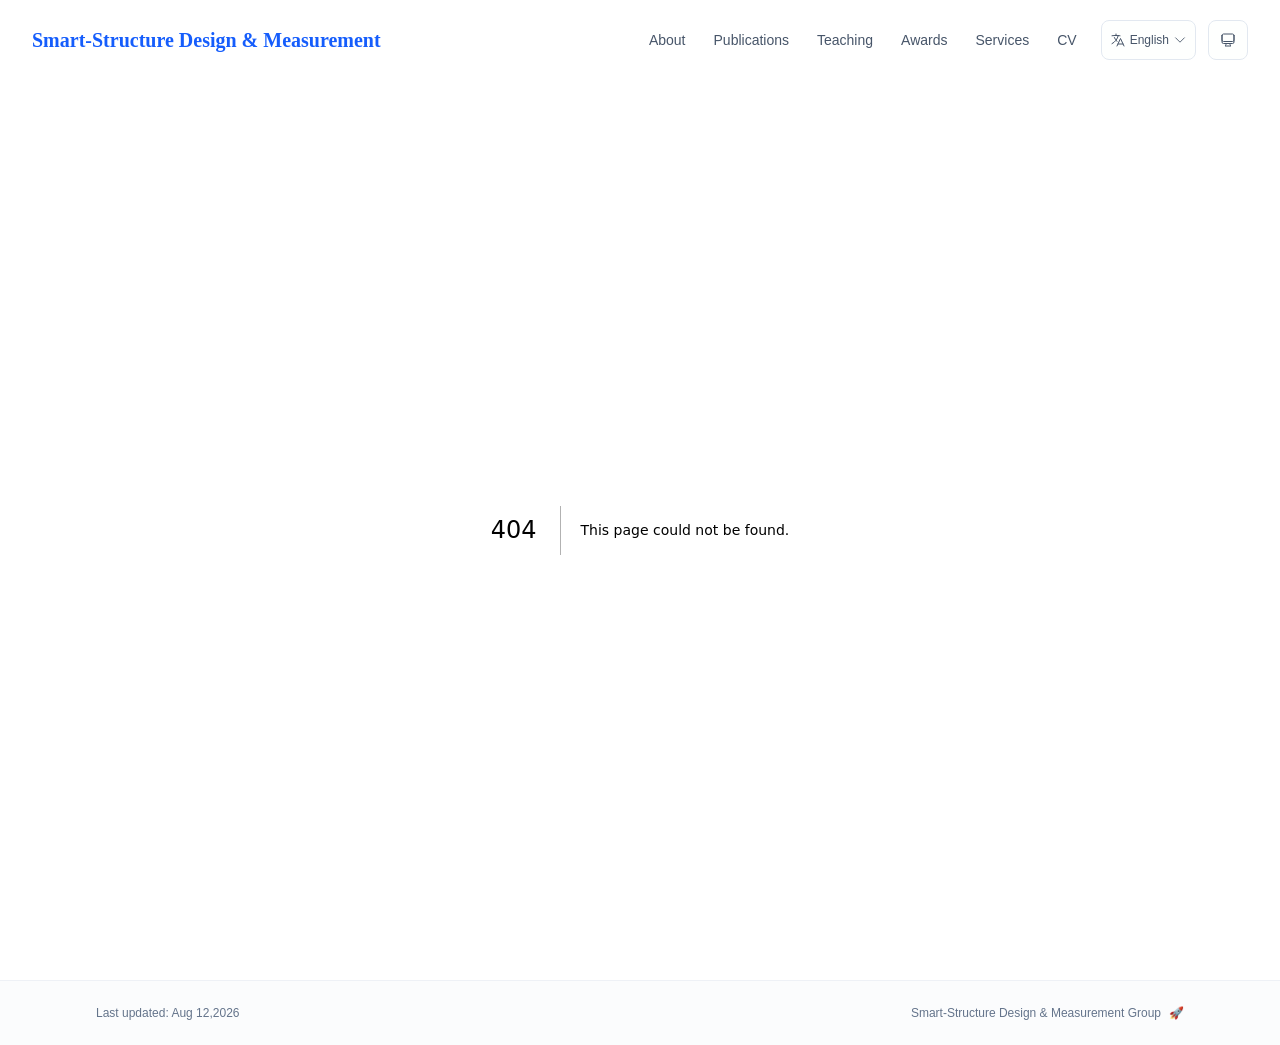
==== commit 1725b464: "Add files via upload" ====
--- a/404/index.html
+++ b/404/index.html
@@ -1,4 +1,4 @@
-<!DOCTYPE html><html lang="en" class="scroll-smooth"><head><meta charSet="utf-8"/><meta name="viewport" content="width=device-width, initial-scale=1"/><link rel="stylesheet" href="/_next/static/css/f1decc52ec9bb010.css" data-precedence="next"/><link rel="preload" as="script" fetchPriority="low" href="/_next/static/chunks/webpack-af78f5c2c11af041.js"/><script src="/_next/static/chunks/4bd1b696-70b6d399998de86a.js" async=""></script><script src="/_next/static/chunks/684-5aaa8290a129f299.js" async=""></script><script src="/_next/static/chunks/main-app-30830ffa1c7eb68c.js" async=""></script><script src="/_next/static/chunks/461-a9a5d7b05a71d978.js" async=""></script><script src="/_next/static/chunks/874-6cc630662f3664af.js" async=""></script><script src="/_next/static/chunks/291-e39730cc9327e39b.js" async=""></script><script src="/_next/static/chunks/app/layout-931857eade5cca22.js" async=""></script><meta name="robots" content="noindex"/><title>404: This page could not be found.</title><link rel="icon" href="/lab.svg" type="image/svg+xml"/><link rel="dns-prefetch" href="liulong-hfu.github.io"/><link rel="preconnect" href="liulong-hfu.github.io" crossorigin=""/><link rel="preload" as="font" type="font/woff2" href="https://jialeliu.com/fonts/georgiab.woff2" crossorigin=""/><script>
+<!DOCTYPE html><html lang="en" class="scroll-smooth"><head><meta charSet="utf-8"/><meta name="viewport" content="width=device-width, initial-scale=1"/><link rel="stylesheet" href="/_next/static/css/1296df9f69932217.css" data-precedence="next"/><link rel="preload" as="script" fetchPriority="low" href="/_next/static/chunks/webpack-af78f5c2c11af041.js"/><script src="/_next/static/chunks/4bd1b696-70b6d399998de86a.js" async=""></script><script src="/_next/static/chunks/684-5aaa8290a129f299.js" async=""></script><script src="/_next/static/chunks/main-app-30830ffa1c7eb68c.js" async=""></script><script src="/_next/static/chunks/461-a9a5d7b05a71d978.js" async=""></script><script src="/_next/static/chunks/874-6cc630662f3664af.js" async=""></script><script src="/_next/static/chunks/291-e39730cc9327e39b.js" async=""></script><script src="/_next/static/chunks/app/layout-265bafe4deaf8d9b.js" async=""></script><meta name="robots" content="noindex"/><title>404: This page could not be found.</title><link rel="icon" href="/lab.svg" type="image/svg+xml"/><link rel="dns-prefetch" href="liulong-hfu.github.io"/><link rel="preconnect" href="liulong-hfu.github.io" crossorigin=""/><link rel="preload" as="font" type="font/woff2" href="https://jialeliu.com/fonts/georgiab.woff2" crossorigin=""/><script>
               try {
                 const theme = localStorage.getItem('theme-storage');
                 const parsed = theme ? JSON.parse(theme) : null;
@@ -59,4 +59,4 @@
       root.lang = 'en';
       root.setAttribute('data-locale', 'en');
     }
-  </script><title>Long Liu</title><meta name="description" content="Assistant Professor at the Hefei University"/><meta name="author" content="Long Liu"/><meta name="keywords" content="Long Liu,PhD,Research,Hefei University"/><meta name="creator" content="Long Liu"/><meta name="publisher" content="Long Liu"/><meta property="og:title" content="Long Liu"/><meta property="og:description" content="Assistant Professor at the Hefei University"/><meta property="og:site_name" content="Long Liu&#x27;s Academic Website"/><meta property="og:locale" content="zh_CN"/><meta property="og:type" content="website"/><meta name="twitter:card" content="summary"/><meta name="twitter:title" content="Long Liu"/><meta name="twitter:description" content="Assistant Professor at the Hefei University"/><link rel="icon" href="/lab.svg"/><script>document.querySelectorAll('body link[rel="icon"], body link[rel="apple-touch-icon"]').forEach(el => document.head.appendChild(el))</script><script src="/_next/static/chunks/polyfills-42372ed130431b0a.js" noModule=""></script></head><body class="font-sans antialiased"><div style="visibility:hidden"><nav class="fixed top-0 left-0 right-0 z-50" data-headlessui-state=""><div class="transition-all duration-300 ease-out bg-transparent" style="transform:translateY(-100px)"><div class="max-w-7xl mx-auto px-4 sm:px-6 lg:px-8"><div class="flex justify-between items-center h-16 lg:h-20"><div class="flex-shrink-0" tabindex="0"><a class="text-xl lg:text-2xl font-serif font-semibold text-primary hover:text-accent transition-colors duration-200" href="/">Long Liu</a></div><div class="hidden lg:block"><div class="ml-10 flex items-center space-x-3"><div class="relative flex items-baseline space-x-1"><a data-nav-href="/" class="relative px-3 py-2 text-sm font-medium rounded-lg transition-colors duration-150 text-neutral-600" href="/">About</a><a data-nav-href="/publications" class="relative px-3 py-2 text-sm font-medium rounded-lg transition-colors duration-150 text-neutral-600" href="/publications/">Publications</a><a data-nav-href="/teaching" class="relative px-3 py-2 text-sm font-medium rounded-lg transition-colors duration-150 text-neutral-600" href="/teaching/">Teaching</a><a data-nav-href="/awards" class="relative px-3 py-2 text-sm font-medium rounded-lg transition-colors duration-150 text-neutral-600" href="/awards/">Awards</a><a data-nav-href="/services" class="relative px-3 py-2 text-sm font-medium rounded-lg transition-colors duration-150 text-neutral-600" href="/services/">Services</a><a data-nav-href="/cv" class="relative px-3 py-2 text-sm font-medium rounded-lg transition-colors duration-150 text-neutral-600" href="/cv/">CV</a></div><div class="flex items-center justify-center w-14 h-10 rounded-lg border border-neutral-200 dark:border-[rgba(148,163,184,0.24)] bg-background dark:bg-neutral-800"><div class="w-6 h-4 rounded bg-neutral-300 animate-pulse"></div></div><div class="flex items-center justify-center w-10 h-10 rounded-lg border border-neutral-200 dark:border-[rgba(148,163,184,0.24)] bg-background dark:bg-neutral-800"><div class="w-4 h-4 rounded-full bg-neutral-300 animate-pulse"></div></div></div></div><div class="lg:hidden flex items-center space-x-2"><div class="flex items-center justify-center w-14 h-10 rounded-lg border border-neutral-200 dark:border-[rgba(148,163,184,0.24)] bg-background dark:bg-neutral-800"><div class="w-6 h-4 rounded bg-neutral-300 animate-pulse"></div></div><div class="flex items-center justify-center w-10 h-10 rounded-lg border border-neutral-200 dark:border-[rgba(148,163,184,0.24)] bg-background dark:bg-neutral-800"><div class="w-4 h-4 rounded-full bg-neutral-300 animate-pulse"></div></div><button class="inline-flex items-center justify-center p-2 rounded-md text-neutral-600 hover:text-primary hover:bg-neutral-100 dark:hover:bg-neutral-800 focus:outline-none focus:ring-2 focus:ring-inset focus:ring-accent transition-colors duration-200" id="headlessui-disclosure-button-«R7pdb»" type="button" aria-expanded="false" data-headlessui-state=""><span class="sr-only">Open main menu</span><div><svg xmlns="http://www.w3.org/2000/svg" fill="none" viewBox="0 0 24 24" stroke-width="1.5" stroke="currentColor" aria-hidden="true" data-slot="icon" class="block h-6 w-6"><path stroke-linecap="round" stroke-linejoin="round" d="M3.75 6.75h16.5M3.75 12h16.5m-16.5 5.25h16.5"></path></svg></div></button></div></div></div></div></nav><main class="min-h-screen pt-16 lg:pt-20"><div style="font-family:system-ui,&quot;Segoe UI&quot;,Roboto,Helvetica,Arial,sans-serif,&quot;Apple Color Emoji&quot;,&quot;Segoe UI Emoji&quot;;height:100vh;text-align:center;display:flex;flex-direction:column;align-items:center;justify-content:center"><div><style>body{color:#000;background:#fff;margin:0}.next-error-h1{border-right:1px solid rgba(0,0,0,.3)}@media (prefers-color-scheme:dark){body{color:#fff;background:#000}.next-error-h1{border-right:1px solid rgba(255,255,255,.3)}}</style><h1 class="next-error-h1" style="display:inline-block;margin:0 20px 0 0;padding:0 23px 0 0;font-size:24px;font-weight:500;vertical-align:top;line-height:49px">404</h1><div style="display:inline-block"><h2 style="font-size:14px;font-weight:400;line-height:49px;margin:0">This page could not be found.</h2></div></div></div><!--$--><!--/$--><!--$--><!--/$--></main><footer class="border-t border-neutral-200/50 bg-neutral-50/50 dark:bg-neutral-900/50 dark:border-neutral-700/50"><div class="max-w-6xl mx-auto px-4 sm:px-6 lg:px-8 py-6"><div class="flex flex-col sm:flex-row justify-between items-center gap-2"><p class="text-xs text-neutral-500">Last updated<!-- -->: <!-- -->Aug 12,2026</p><p class="text-xs text-neutral-500 flex items-center"><a href="liulong-hfu.github.io" target="_blank" rel="noopener noreferrer">Structural Design &amp; Measurement Group. All Rights Reserved.</a><span class="ml-2">🚀</span></p></div></div></footer></div><script src="/_next/static/chunks/webpack-af78f5c2c11af041.js" async=""></script><script>(self.__next_f=self.__next_f||[]).push([0])</script><script>self.__next_f.push([1,"1:\"$Sreact.fragment\"\n3:I[3719,[\"461\",\"static/chunks/461-a9a5d7b05a71d978.js\",\"874\",\"static/chunks/874-6cc630662f3664af.js\",\"291\",\"static/chunks/291-e39730cc9327e39b.js\",\"177\",\"static/chunks/app/layout-931857eade5cca22.js\"],\"ThemeProvider\"]\n4:I[310,[\"461\",\"static/chunks/461-a9a5d7b05a71d978.js\",\"874\",\"static/chunks/874-6cc630662f3664af.js\",\"291\",\"static/chunks/291-e39730cc9327e39b.js\",\"177\",\"static/chunks/app/layout-931857eade5cca22.js\"],\"LocaleProvider\"]\n5:I[4574,[\"461\",\"static/chunks/461-a9a5d7b05a71d978.js\",\"874\",\"static/chunks/874-6cc630662f3664af.js\",\"291\",\"static/chunks/291-e39730cc9327e39b.js\",\"177\",\"static/chunks/app/layout-931857eade5cca22.js\"],\"default\"]\n6:I[7555,[],\"\"]\n7:I[1295,[],\"\"]\n8:I[2548,[\"461\",\"static/chunks/461-a9a5d7b05a71d978.js\",\"874\",\"static/chunks/874-6cc630662f3664af.js\",\"291\",\"static/chunks/291-e39730cc9327e39b.js\",\"177\",\"static/chunks/app/layout-931857eade5cca22.js\"],\"default\"]\n9:I[9665,[],\"MetadataBoundary\"]\nb:I[9665,[],\"OutletBoundary\"]\ne:I[4911,[],\"AsyncMetadataOutlet\"]\n10:I[9665,[],\"ViewportBoundary\"]\n12:I[6614,[],\"\"]\n:HL[\"/_next/static/css/f1decc52ec9bb010.css\",\"style\"]\n2:T5d8,\n    try {\n      const cfg = {\"enabled\":true,\"locales\":[\"en\",\"zh\"],\"defaultLocale\":\"en\",\"mode\":\"fixed\",\"fixedLocale\":\"en\",\"persist\":true,\"switcher\":true,\"labels\":{\"en\":\"English\",\"zh\":\"中文\"}};\n      const storageKey = 'locale-storage';\n      const normalize = (value) =\u003e typeof value === 'string' ? value.trim().replace('_', '-').toLowerCase() : '';\n      const matchLocale = (candidate) =\u003e {\n        const normalized = normalize(candidate);\n        if (!normalized) return null;\n        if (cfg.locales.includes(normalized)) return normalized;\n        const language = normalized.split('-')[0];\n        if (cfg.locales.includes(language)) return language;\n        return null;\n      };\n\n      let resolved = null;\n\n      if (!cfg.enabled) {\n        resolved = cfg.defaultLocale;\n      } else if (cfg.persist) {\n        resolved = matchLocale(localStorage.getItem(storageKey));\n      }\n\n      if (!resolved) {\n        if "])</script><script>self.__next_f.push([1,"(cfg.mode === 'fixed') {\n          resolved = cfg.fixedLocale;\n        } else {\n          resolved = matchLocale(navigator.language);\n        }\n      }\n\n      if (!resolved) {\n        resolved = cfg.defaultLocale;\n      }\n\n      const root = document.documentElement;\n      root.lang = resolved;\n      root.setAttribute('data-locale', resolved);\n\n      if (cfg.persist) {\n        localStorage.setItem(storageKey, resolved);\n      }\n    } catch (e) {\n      const root = document.documentElement;\n      root.lang = 'en';\n      root.setAttribute('data-locale', 'en');\n    }\n  "])</script><script>self.__next_f.push([1,"0:{\"P\":null,\"b\":\"K5xaEiyWNoKRskQb9Rn4C\",\"p\":\"\",\"c\":[\"\",\"_not-found\",\"\"],\"i\":false,\"f\":[[[\"\",{\"children\":[\"/_not-found\",{\"children\":[\"__PAGE__\",{}]}]},\"$undefined\",\"$undefined\",true],[\"\",[\"$\",\"$1\",\"c\",{\"children\":[[[\"$\",\"link\",\"0\",{\"rel\":\"stylesheet\",\"href\":\"/_next/static/css/f1decc52ec9bb010.css\",\"precedence\":\"next\",\"crossOrigin\":\"$undefined\",\"nonce\":\"$undefined\"}]],[\"$\",\"html\",null,{\"lang\":\"en\",\"className\":\"scroll-smooth\",\"suppressHydrationWarning\":true,\"children\":[[\"$\",\"head\",null,{\"children\":[[\"$\",\"link\",null,{\"rel\":\"icon\",\"href\":\"/lab.svg\",\"type\":\"image/svg+xml\"}],[\"$\",\"link\",null,{\"rel\":\"dns-prefetch\",\"href\":\"liulong-hfu.github.io\"}],[\"$\",\"link\",null,{\"rel\":\"preconnect\",\"href\":\"liulong-hfu.github.io\",\"crossOrigin\":\"\"}],[\"$\",\"link\",null,{\"rel\":\"preload\",\"as\":\"font\",\"type\":\"font/woff2\",\"href\":\"https://jialeliu.com/fonts/georgiab.woff2\",\"crossOrigin\":\"\"}],[\"$\",\"script\",null,{\"dangerouslySetInnerHTML\":{\"__html\":\"\\n              try {\\n                const theme = localStorage.getItem('theme-storage');\\n                const parsed = theme ? JSON.parse(theme) : null;\\n                const setting = parsed?.state?.theme || 'system';\\n                const prefersDark = typeof window !== 'undefined' \u0026\u0026 window.matchMedia \u0026\u0026 window.matchMedia('(prefers-color-scheme: dark)').matches;\\n                const effective = setting === 'dark' ? 'dark' : (setting === 'light' ? 'light' : (prefersDark ? 'dark' : 'light'));\\n                var root = document.documentElement;\\n                root.classList.add(effective);\\n                root.setAttribute('data-theme', effective);\\n              } catch (e) {\\n                var root = document.documentElement;\\n                root.classList.add('light');\\n                root.setAttribute('data-theme', 'light');\\n              }\\n            \"}}],[\"$\",\"script\",null,{\"dangerouslySetInnerHTML\":{\"__html\":\"$2\"}}]]}],[\"$\",\"body\",null,{\"className\":\"font-sans antialiased\",\"children\":[\"$\",\"$L3\",null,{\"children\":[\"$\",\"$L4\",null,{\"config\":{\"enabled\":true,\"locales\":[\"en\",\"zh\"],\"defaultLocale\":\"en\",\"mode\":\"fixed\",\"fixedLocale\":\"en\",\"persist\":true,\"switcher\":true,\"labels\":{\"en\":\"English\",\"zh\":\"中文\"}},\"children\":[[\"$\",\"$L5\",null,{\"items\":[{\"title\":\"About\",\"type\":\"page\",\"target\":\"about\",\"href\":\"/\"},{\"title\":\"Publications\",\"type\":\"page\",\"target\":\"publications\",\"href\":\"/publications\"},{\"title\":\"Teaching\",\"type\":\"page\",\"target\":\"teaching\",\"href\":\"/teaching\"},{\"title\":\"Awards\",\"type\":\"page\",\"target\":\"awards\",\"href\":\"/awards\"},{\"title\":\"Services\",\"type\":\"page\",\"target\":\"services\",\"href\":\"/services\"},{\"title\":\"CV\",\"type\":\"page\",\"target\":\"cv\",\"href\":\"/cv\"}],\"siteTitle\":\"Long Liu\",\"enableOnePageMode\":false,\"i18n\":\"$0:f:0:1:1:props:children:1:props:children:1:props:children:props:children:props:config\",\"itemsByLocale\":{\"en\":[{\"title\":\"About\",\"type\":\"page\",\"target\":\"about\",\"href\":\"/\"},{\"title\":\"Publications\",\"type\":\"page\",\"target\":\"publications\",\"href\":\"/publications\"},{\"title\":\"Teaching\",\"type\":\"page\",\"target\":\"teaching\",\"href\":\"/teaching\"},{\"title\":\"Awards\",\"type\":\"page\",\"target\":\"awards\",\"href\":\"/awards\"},{\"title\":\"Services\",\"type\":\"page\",\"target\":\"services\",\"href\":\"/services\"},{\"title\":\"CV\",\"type\":\"page\",\"target\":\"cv\",\"href\":\"/cv\"}],\"zh\":[{\"title\":\"关于我\",\"type\":\"page\",\"target\":\"about\",\"href\":\"/\"},{\"title\":\"论文\",\"type\":\"page\",\"target\":\"publications\",\"href\":\"/publications\"},{\"title\":\"教学\",\"type\":\"page\",\"target\":\"teaching\",\"href\":\"/teaching\"},{\"title\":\"奖项\",\"type\":\"page\",\"target\":\"awards\",\"href\":\"/awards\"},{\"title\":\"服务\",\"type\":\"page\",\"target\":\"services\",\"href\":\"/services\"},{\"title\":\"简历\",\"type\":\"page\",\"target\":\"cv\",\"href\":\"/cv\"}]},\"siteTitleByLocale\":{\"en\":\"Long Liu\",\"zh\":\"刘龙\"}}],[\"$\",\"main\",null,{\"className\":\"min-h-screen pt-16 lg:pt-20\",\"children\":[\"$\",\"$L6\",null,{\"parallelRouterKey\":\"children\",\"error\":\"$undefined\",\"errorStyles\":\"$undefined\",\"errorScripts\":\"$undefined\",\"template\":[\"$\",\"$L7\",null,{}],\"templateStyles\":\"$undefined\",\"templateScripts\":\"$undefined\",\"notFound\":[[[\"$\",\"title\",null,{\"children\":\"404: This page could not be found.\"}],[\"$\",\"div\",null,{\"style\":{\"fontFamily\":\"system-ui,\\\"Segoe UI\\\",Roboto,Helvetica,Arial,sans-serif,\\\"Apple Color Emoji\\\",\\\"Segoe UI Emoji\\\"\",\"height\":\"100vh\",\"textAlign\":\"center\",\"display\":\"flex\",\"flexDirection\":\"column\",\"alignItems\":\"center\",\"justifyContent\":\"center\"},\"children\":[\"$\",\"div\",null,{\"children\":[[\"$\",\"style\",null,{\"dangerouslySetInnerHTML\":{\"__html\":\"body{color:#000;background:#fff;margin:0}.next-error-h1{border-right:1px solid rgba(0,0,0,.3)}@media (prefers-color-scheme:dark){body{color:#fff;background:#000}.next-error-h1{border-right:1px solid rgba(255,255,255,.3)}}\"}}],[\"$\",\"h1\",null,{\"className\":\"next-error-h1\",\"style\":{\"display\":\"inline-block\",\"margin\":\"0 20px 0 0\",\"padding\":\"0 23px 0 0\",\"fontSize\":24,\"fontWeight\":500,\"verticalAlign\":\"top\",\"lineHeight\":\"49px\"},\"children\":404}],[\"$\",\"div\",null,{\"style\":{\"display\":\"inline-block\"},\"children\":[\"$\",\"h2\",null,{\"style\":{\"fontSize\":14,\"fontWeight\":400,\"lineHeight\":\"49px\",\"margin\":0},\"children\":\"This page could not be found.\"}]}]]}]}]],[]],\"forbidden\":\"$undefined\",\"unauthorized\":\"$undefined\"}]}],[\"$\",\"$L8\",null,{\"lastUpdated\":\"Aug 12,2026\",\"lastUpdatedByLocale\":{\"en\":\"Aug 12,2026\",\"zh\":\"2026年8月12日\"},\"defaultLocale\":\"en\"}]]}]}]}]]}]]}],{\"children\":[\"/_not-found\",[\"$\",\"$1\",\"c\",{\"children\":[null,[\"$\",\"$L6\",null,{\"parallelRouterKey\":\"children\",\"error\":\"$undefined\",\"errorStyles\":\"$undefined\",\"errorScripts\":\"$undefined\",\"template\":[\"$\",\"$L7\",null,{}],\"templateStyles\":\"$undefined\",\"templateScripts\":\"$undefined\",\"notFound\":\"$undefined\",\"forbidden\":\"$undefined\",\"unauthorized\":\"$undefined\"}]]}],{\"children\":[\"__PAGE__\",[\"$\",\"$1\",\"c\",{\"children\":[[[\"$\",\"title\",null,{\"children\":\"404: This page could not be found.\"}],[\"$\",\"div\",null,{\"style\":\"$0:f:0:1:1:props:children:1:props:children:1:props:children:props:children:props:children:1:props:children:props:notFound:0:1:props:style\",\"children\":[\"$\",\"div\",null,{\"children\":[[\"$\",\"style\",null,{\"dangerouslySetInnerHTML\":{\"__html\":\"body{color:#000;background:#fff;margin:0}.next-error-h1{border-right:1px solid rgba(0,0,0,.3)}@media (prefers-color-scheme:dark){body{color:#fff;background:#000}.next-error-h1{border-right:1px solid rgba(255,255,255,.3)}}\"}}],[\"$\",\"h1\",null,{\"className\":\"next-error-h1\",\"style\":\"$0:f:0:1:1:props:children:1:props:children:1:props:children:props:children:props:children:1:props:children:props:notFound:0:1:props:children:props:children:1:props:style\",\"children\":404}],[\"$\",\"div\",null,{\"style\":\"$0:f:0:1:1:props:children:1:props:children:1:props:children:props:children:props:children:1:props:children:props:notFound:0:1:props:children:props:children:2:props:style\",\"children\":[\"$\",\"h2\",null,{\"style\":\"$0:f:0:1:1:props:children:1:props:children:1:props:children:props:children:props:children:1:props:children:props:notFound:0:1:props:children:props:children:2:props:children:props:style\",\"children\":\"This page could not be found.\"}]}]]}]}]],[\"$\",\"$L9\",null,{\"children\":\"$La\"}],null,[\"$\",\"$Lb\",null,{\"children\":[\"$Lc\",\"$Ld\",[\"$\",\"$Le\",null,{\"promise\":\"$@f\"}]]}]]}],{},null,false]},null,false]},null,false],[\"$\",\"$1\",\"h\",{\"children\":[[\"$\",\"meta\",null,{\"name\":\"robots\",\"content\":\"noindex\"}],[\"$\",\"$1\",\"N-DTpTgmrbYy6l1C9MuCV\",{\"children\":[[\"$\",\"$L10\",null,{\"children\":\"$L11\"}],null]}],null]}],false]],\"m\":\"$undefined\",\"G\":[\"$12\",\"$undefined\"],\"s\":false,\"S\":true}\n"])</script><script>self.__next_f.push([1,"13:\"$Sreact.suspense\"\n14:I[4911,[],\"AsyncMetadata\"]\na:[\"$\",\"$13\",null,{\"fallback\":null,\"children\":[\"$\",\"$L14\",null,{\"promise\":\"$@15\"}]}]\n"])</script><script>self.__next_f.push([1,"d:null\n"])</script><script>self.__next_f.push([1,"11:[[\"$\",\"meta\",\"0\",{\"charSet\":\"utf-8\"}],[\"$\",\"meta\",\"1\",{\"name\":\"viewport\",\"content\":\"width=device-width, initial-scale=1\"}]]\nc:null\n"])</script><script>self.__next_f.push([1,"15:{\"metadata\":[[\"$\",\"title\",\"0\",{\"children\":\"Long Liu\"}],[\"$\",\"meta\",\"1\",{\"name\":\"description\",\"content\":\"Assistant Professor at the Hefei University\"}],[\"$\",\"meta\",\"2\",{\"name\":\"author\",\"content\":\"Long Liu\"}],[\"$\",\"meta\",\"3\",{\"name\":\"keywords\",\"content\":\"Long Liu,PhD,Research,Hefei University\"}],[\"$\",\"meta\",\"4\",{\"name\":\"creator\",\"content\":\"Long Liu\"}],[\"$\",\"meta\",\"5\",{\"name\":\"publisher\",\"content\":\"Long Liu\"}],[\"$\",\"meta\",\"6\",{\"property\":\"og:title\",\"content\":\"Long Liu\"}],[\"$\",\"meta\",\"7\",{\"property\":\"og:description\",\"content\":\"Assistant Professor at the Hefei University\"}],[\"$\",\"meta\",\"8\",{\"property\":\"og:site_name\",\"content\":\"Long Liu's Academic Website\"}],[\"$\",\"meta\",\"9\",{\"property\":\"og:locale\",\"content\":\"zh_CN\"}],[\"$\",\"meta\",\"10\",{\"property\":\"og:type\",\"content\":\"website\"}],[\"$\",\"meta\",\"11\",{\"name\":\"twitter:card\",\"content\":\"summary\"}],[\"$\",\"meta\",\"12\",{\"name\":\"twitter:title\",\"content\":\"Long Liu\"}],[\"$\",\"meta\",\"13\",{\"name\":\"twitter:description\",\"content\":\"Assistant Professor at the Hefei University\"}],[\"$\",\"link\",\"14\",{\"rel\":\"icon\",\"href\":\"/lab.svg\"}]],\"error\":null,\"digest\":\"$undefined\"}\nf:{\"metadata\":\"$15:metadata\",\"error\":null,\"digest\":\"$undefined\"}\n"])</script></body></html>+  </script><title>Long Liu</title><meta name="description" content="Assistant Professor at the Hefei University"/><meta name="author" content="Long Liu"/><meta name="keywords" content="Long Liu,PhD,Research,Hefei University"/><meta name="creator" content="Long Liu"/><meta name="publisher" content="Long Liu"/><meta property="og:title" content="Long Liu"/><meta property="og:description" content="Assistant Professor at the Hefei University"/><meta property="og:site_name" content="Long Liu&#x27;s Academic Website"/><meta property="og:locale" content="zh_CN"/><meta property="og:type" content="website"/><meta name="twitter:card" content="summary"/><meta name="twitter:title" content="Long Liu"/><meta name="twitter:description" content="Assistant Professor at the Hefei University"/><link rel="icon" href="/lab.svg"/><script>document.querySelectorAll('body link[rel="icon"], body link[rel="apple-touch-icon"]').forEach(el => document.head.appendChild(el))</script><script src="/_next/static/chunks/polyfills-42372ed130431b0a.js" noModule=""></script></head><body class="font-sans antialiased"><div style="visibility:hidden"><nav class="fixed top-0 left-0 right-0 z-50" data-headlessui-state=""><div class="transition-all duration-300 ease-out bg-transparent" style="transform:translateY(-100px)"><div class="max-w-7xl mx-auto px-4 sm:px-6 lg:px-8"><div class="flex justify-between items-center h-16 lg:h-20"><div class="flex-shrink-0" tabindex="0"><a class="text-lg lg:text-xl font-serif font-semibold text-blue-600 dark:text-blue-400 hover:text-blue-700 dark:hover:text-blue-300 transition-colors duration-200" href="/">Smart‑Structure Design &amp; Measurement</a></div><div class="hidden lg:block"><div class="ml-10 flex items-center space-x-3"><div class="relative flex items-baseline space-x-1"><a data-nav-href="/" class="relative px-3 py-2 text-sm font-medium rounded-lg transition-colors duration-150 text-neutral-600" href="/">About</a><a data-nav-href="/publications" class="relative px-3 py-2 text-sm font-medium rounded-lg transition-colors duration-150 text-neutral-600" href="/publications/">Publications</a><a data-nav-href="/teaching" class="relative px-3 py-2 text-sm font-medium rounded-lg transition-colors duration-150 text-neutral-600" href="/teaching/">Teaching</a><a data-nav-href="/awards" class="relative px-3 py-2 text-sm font-medium rounded-lg transition-colors duration-150 text-neutral-600" href="/awards/">Awards</a><a data-nav-href="/services" class="relative px-3 py-2 text-sm font-medium rounded-lg transition-colors duration-150 text-neutral-600" href="/services/">Services</a><a data-nav-href="/cv" class="relative px-3 py-2 text-sm font-medium rounded-lg transition-colors duration-150 text-neutral-600" href="/cv/">CV</a></div><div class="flex items-center justify-center w-14 h-10 rounded-lg border border-neutral-200 dark:border-[rgba(148,163,184,0.24)] bg-background dark:bg-neutral-800"><div class="w-6 h-4 rounded bg-neutral-300 animate-pulse"></div></div><div class="flex items-center justify-center w-10 h-10 rounded-lg border border-neutral-200 dark:border-[rgba(148,163,184,0.24)] bg-background dark:bg-neutral-800"><div class="w-4 h-4 rounded-full bg-neutral-300 animate-pulse"></div></div></div></div><div class="lg:hidden flex items-center space-x-2"><div class="flex items-center justify-center w-14 h-10 rounded-lg border border-neutral-200 dark:border-[rgba(148,163,184,0.24)] bg-background dark:bg-neutral-800"><div class="w-6 h-4 rounded bg-neutral-300 animate-pulse"></div></div><div class="flex items-center justify-center w-10 h-10 rounded-lg border border-neutral-200 dark:border-[rgba(148,163,184,0.24)] bg-background dark:bg-neutral-800"><div class="w-4 h-4 rounded-full bg-neutral-300 animate-pulse"></div></div><button class="inline-flex items-center justify-center p-2 rounded-md text-neutral-600 hover:text-primary hover:bg-neutral-100 dark:hover:bg-neutral-800 focus:outline-none focus:ring-2 focus:ring-inset focus:ring-accent transition-colors duration-200" id="headlessui-disclosure-button-«R7pdb»" type="button" aria-expanded="false" data-headlessui-state=""><span class="sr-only">Open main menu</span><div><svg xmlns="http://www.w3.org/2000/svg" fill="none" viewBox="0 0 24 24" stroke-width="1.5" stroke="currentColor" aria-hidden="true" data-slot="icon" class="block h-6 w-6"><path stroke-linecap="round" stroke-linejoin="round" d="M3.75 6.75h16.5M3.75 12h16.5m-16.5 5.25h16.5"></path></svg></div></button></div></div></div></div></nav><main class="min-h-screen pt-16 lg:pt-20"><div style="font-family:system-ui,&quot;Segoe UI&quot;,Roboto,Helvetica,Arial,sans-serif,&quot;Apple Color Emoji&quot;,&quot;Segoe UI Emoji&quot;;height:100vh;text-align:center;display:flex;flex-direction:column;align-items:center;justify-content:center"><div><style>body{color:#000;background:#fff;margin:0}.next-error-h1{border-right:1px solid rgba(0,0,0,.3)}@media (prefers-color-scheme:dark){body{color:#fff;background:#000}.next-error-h1{border-right:1px solid rgba(255,255,255,.3)}}</style><h1 class="next-error-h1" style="display:inline-block;margin:0 20px 0 0;padding:0 23px 0 0;font-size:24px;font-weight:500;vertical-align:top;line-height:49px">404</h1><div style="display:inline-block"><h2 style="font-size:14px;font-weight:400;line-height:49px;margin:0">This page could not be found.</h2></div></div></div><!--$--><!--/$--><!--$--><!--/$--></main><footer class="border-t border-neutral-200/50 bg-neutral-50/50 dark:bg-neutral-900/50 dark:border-neutral-700/50"><div class="max-w-6xl mx-auto px-4 sm:px-6 lg:px-8 py-6"><div class="flex flex-col sm:flex-row justify-between items-center gap-2"><p class="text-xs text-neutral-500">Last updated<!-- -->: <!-- -->Aug 12,2026</p><p class="text-xs text-neutral-500 flex items-center"><a href="liulong-hfu.github.io" target="_blank" rel="noopener noreferrer">Smart‑Structure Design &amp; Measurement Group</a><span class="ml-2">🚀</span></p></div></div></footer></div><script src="/_next/static/chunks/webpack-af78f5c2c11af041.js" async=""></script><script>(self.__next_f=self.__next_f||[]).push([0])</script><script>self.__next_f.push([1,"1:\"$Sreact.fragment\"\n3:I[3719,[\"461\",\"static/chunks/461-a9a5d7b05a71d978.js\",\"874\",\"static/chunks/874-6cc630662f3664af.js\",\"291\",\"static/chunks/291-e39730cc9327e39b.js\",\"177\",\"static/chunks/app/layout-265bafe4deaf8d9b.js\"],\"ThemeProvider\"]\n4:I[310,[\"461\",\"static/chunks/461-a9a5d7b05a71d978.js\",\"874\",\"static/chunks/874-6cc630662f3664af.js\",\"291\",\"static/chunks/291-e39730cc9327e39b.js\",\"177\",\"static/chunks/app/layout-265bafe4deaf8d9b.js\"],\"LocaleProvider\"]\n5:I[4574,[\"461\",\"static/chunks/461-a9a5d7b05a71d978.js\",\"874\",\"static/chunks/874-6cc630662f3664af.js\",\"291\",\"static/chunks/291-e39730cc9327e39b.js\",\"177\",\"static/chunks/app/layout-265bafe4deaf8d9b.js\"],\"default\"]\n6:I[7555,[],\"\"]\n7:I[1295,[],\"\"]\n8:I[2548,[\"461\",\"static/chunks/461-a9a5d7b05a71d978.js\",\"874\",\"static/chunks/874-6cc630662f3664af.js\",\"291\",\"static/chunks/291-e39730cc9327e39b.js\",\"177\",\"static/chunks/app/layout-265bafe4deaf8d9b.js\"],\"default\"]\n9:I[9665,[],\"MetadataBoundary\"]\nb:I[9665,[],\"OutletBoundary\"]\ne:I[4911,[],\"AsyncMetadataOutlet\"]\n10:I[9665,[],\"ViewportBoundary\"]\n12:I[6614,[],\"\"]\n:HL[\"/_next/static/css/1296df9f69932217.css\",\"style\"]\n2:T5d8,\n    try {\n      const cfg = {\"enabled\":true,\"locales\":[\"en\",\"zh\"],\"defaultLocale\":\"en\",\"mode\":\"fixed\",\"fixedLocale\":\"en\",\"persist\":true,\"switcher\":true,\"labels\":{\"en\":\"English\",\"zh\":\"中文\"}};\n      const storageKey = 'locale-storage';\n      const normalize = (value) =\u003e typeof value === 'string' ? value.trim().replace('_', '-').toLowerCase() : '';\n      const matchLocale = (candidate) =\u003e {\n        const normalized = normalize(candidate);\n        if (!normalized) return null;\n        if (cfg.locales.includes(normalized)) return normalized;\n        const language = normalized.split('-')[0];\n        if (cfg.locales.includes(language)) return language;\n        return null;\n      };\n\n      let resolved = null;\n\n      if (!cfg.enabled) {\n        resolved = cfg.defaultLocale;\n      } else if (cfg.persist) {\n        resolved = matchLocale(localStorage.getItem(storageKey));\n      }\n\n      if (!resolved) {\n        if "])</script><script>self.__next_f.push([1,"(cfg.mode === 'fixed') {\n          resolved = cfg.fixedLocale;\n        } else {\n          resolved = matchLocale(navigator.language);\n        }\n      }\n\n      if (!resolved) {\n        resolved = cfg.defaultLocale;\n      }\n\n      const root = document.documentElement;\n      root.lang = resolved;\n      root.setAttribute('data-locale', resolved);\n\n      if (cfg.persist) {\n        localStorage.setItem(storageKey, resolved);\n      }\n    } catch (e) {\n      const root = document.documentElement;\n      root.lang = 'en';\n      root.setAttribute('data-locale', 'en');\n    }\n  "])</script><script>self.__next_f.push([1,"0:{\"P\":null,\"b\":\"oAJ4lPR2SZDK53kSOHtby\",\"p\":\"\",\"c\":[\"\",\"_not-found\",\"\"],\"i\":false,\"f\":[[[\"\",{\"children\":[\"/_not-found\",{\"children\":[\"__PAGE__\",{}]}]},\"$undefined\",\"$undefined\",true],[\"\",[\"$\",\"$1\",\"c\",{\"children\":[[[\"$\",\"link\",\"0\",{\"rel\":\"stylesheet\",\"href\":\"/_next/static/css/1296df9f69932217.css\",\"precedence\":\"next\",\"crossOrigin\":\"$undefined\",\"nonce\":\"$undefined\"}]],[\"$\",\"html\",null,{\"lang\":\"en\",\"className\":\"scroll-smooth\",\"suppressHydrationWarning\":true,\"children\":[[\"$\",\"head\",null,{\"children\":[[\"$\",\"link\",null,{\"rel\":\"icon\",\"href\":\"/lab.svg\",\"type\":\"image/svg+xml\"}],[\"$\",\"link\",null,{\"rel\":\"dns-prefetch\",\"href\":\"liulong-hfu.github.io\"}],[\"$\",\"link\",null,{\"rel\":\"preconnect\",\"href\":\"liulong-hfu.github.io\",\"crossOrigin\":\"\"}],[\"$\",\"link\",null,{\"rel\":\"preload\",\"as\":\"font\",\"type\":\"font/woff2\",\"href\":\"https://jialeliu.com/fonts/georgiab.woff2\",\"crossOrigin\":\"\"}],[\"$\",\"script\",null,{\"dangerouslySetInnerHTML\":{\"__html\":\"\\n              try {\\n                const theme = localStorage.getItem('theme-storage');\\n                const parsed = theme ? JSON.parse(theme) : null;\\n                const setting = parsed?.state?.theme || 'system';\\n                const prefersDark = typeof window !== 'undefined' \u0026\u0026 window.matchMedia \u0026\u0026 window.matchMedia('(prefers-color-scheme: dark)').matches;\\n                const effective = setting === 'dark' ? 'dark' : (setting === 'light' ? 'light' : (prefersDark ? 'dark' : 'light'));\\n                var root = document.documentElement;\\n                root.classList.add(effective);\\n                root.setAttribute('data-theme', effective);\\n              } catch (e) {\\n                var root = document.documentElement;\\n                root.classList.add('light');\\n                root.setAttribute('data-theme', 'light');\\n              }\\n            \"}}],[\"$\",\"script\",null,{\"dangerouslySetInnerHTML\":{\"__html\":\"$2\"}}]]}],[\"$\",\"body\",null,{\"className\":\"font-sans antialiased\",\"children\":[\"$\",\"$L3\",null,{\"children\":[\"$\",\"$L4\",null,{\"config\":{\"enabled\":true,\"locales\":[\"en\",\"zh\"],\"defaultLocale\":\"en\",\"mode\":\"fixed\",\"fixedLocale\":\"en\",\"persist\":true,\"switcher\":true,\"labels\":{\"en\":\"English\",\"zh\":\"中文\"}},\"children\":[[\"$\",\"$L5\",null,{\"items\":[{\"title\":\"About\",\"type\":\"page\",\"target\":\"about\",\"href\":\"/\"},{\"title\":\"Publications\",\"type\":\"page\",\"target\":\"publications\",\"href\":\"/publications\"},{\"title\":\"Teaching\",\"type\":\"page\",\"target\":\"teaching\",\"href\":\"/teaching\"},{\"title\":\"Awards\",\"type\":\"page\",\"target\":\"awards\",\"href\":\"/awards\"},{\"title\":\"Services\",\"type\":\"page\",\"target\":\"services\",\"href\":\"/services\"},{\"title\":\"CV\",\"type\":\"page\",\"target\":\"cv\",\"href\":\"/cv\"}],\"siteTitle\":\"Long Liu\",\"enableOnePageMode\":false,\"i18n\":\"$0:f:0:1:1:props:children:1:props:children:1:props:children:props:children:props:config\",\"itemsByLocale\":{\"en\":[{\"title\":\"About\",\"type\":\"page\",\"target\":\"about\",\"href\":\"/\"},{\"title\":\"Publications\",\"type\":\"page\",\"target\":\"publications\",\"href\":\"/publications\"},{\"title\":\"Teaching\",\"type\":\"page\",\"target\":\"teaching\",\"href\":\"/teaching\"},{\"title\":\"Awards\",\"type\":\"page\",\"target\":\"awards\",\"href\":\"/awards\"},{\"title\":\"Services\",\"type\":\"page\",\"target\":\"services\",\"href\":\"/services\"},{\"title\":\"CV\",\"type\":\"page\",\"target\":\"cv\",\"href\":\"/cv\"}],\"zh\":[{\"title\":\"关于我\",\"type\":\"page\",\"target\":\"about\",\"href\":\"/\"},{\"title\":\"论文\",\"type\":\"page\",\"target\":\"publications\",\"href\":\"/publications\"},{\"title\":\"教学\",\"type\":\"page\",\"target\":\"teaching\",\"href\":\"/teaching\"},{\"title\":\"奖项\",\"type\":\"page\",\"target\":\"awards\",\"href\":\"/awards\"},{\"title\":\"服务\",\"type\":\"page\",\"target\":\"services\",\"href\":\"/services\"},{\"title\":\"简历\",\"type\":\"page\",\"target\":\"cv\",\"href\":\"/cv\"}]},\"siteTitleByLocale\":{\"en\":\"Long Liu\",\"zh\":\"刘龙\"}}],[\"$\",\"main\",null,{\"className\":\"min-h-screen pt-16 lg:pt-20\",\"children\":[\"$\",\"$L6\",null,{\"parallelRouterKey\":\"children\",\"error\":\"$undefined\",\"errorStyles\":\"$undefined\",\"errorScripts\":\"$undefined\",\"template\":[\"$\",\"$L7\",null,{}],\"templateStyles\":\"$undefined\",\"templateScripts\":\"$undefined\",\"notFound\":[[[\"$\",\"title\",null,{\"children\":\"404: This page could not be found.\"}],[\"$\",\"div\",null,{\"style\":{\"fontFamily\":\"system-ui,\\\"Segoe UI\\\",Roboto,Helvetica,Arial,sans-serif,\\\"Apple Color Emoji\\\",\\\"Segoe UI Emoji\\\"\",\"height\":\"100vh\",\"textAlign\":\"center\",\"display\":\"flex\",\"flexDirection\":\"column\",\"alignItems\":\"center\",\"justifyContent\":\"center\"},\"children\":[\"$\",\"div\",null,{\"children\":[[\"$\",\"style\",null,{\"dangerouslySetInnerHTML\":{\"__html\":\"body{color:#000;background:#fff;margin:0}.next-error-h1{border-right:1px solid rgba(0,0,0,.3)}@media (prefers-color-scheme:dark){body{color:#fff;background:#000}.next-error-h1{border-right:1px solid rgba(255,255,255,.3)}}\"}}],[\"$\",\"h1\",null,{\"className\":\"next-error-h1\",\"style\":{\"display\":\"inline-block\",\"margin\":\"0 20px 0 0\",\"padding\":\"0 23px 0 0\",\"fontSize\":24,\"fontWeight\":500,\"verticalAlign\":\"top\",\"lineHeight\":\"49px\"},\"children\":404}],[\"$\",\"div\",null,{\"style\":{\"display\":\"inline-block\"},\"children\":[\"$\",\"h2\",null,{\"style\":{\"fontSize\":14,\"fontWeight\":400,\"lineHeight\":\"49px\",\"margin\":0},\"children\":\"This page could not be found.\"}]}]]}]}]],[]],\"forbidden\":\"$undefined\",\"unauthorized\":\"$undefined\"}]}],[\"$\",\"$L8\",null,{\"lastUpdated\":\"Aug 12,2026\",\"lastUpdatedByLocale\":{\"en\":\"Aug 12,2026\",\"zh\":\"2026年8月12日\"},\"defaultLocale\":\"en\"}]]}]}]}]]}]]}],{\"children\":[\"/_not-found\",[\"$\",\"$1\",\"c\",{\"children\":[null,[\"$\",\"$L6\",null,{\"parallelRouterKey\":\"children\",\"error\":\"$undefined\",\"errorStyles\":\"$undefined\",\"errorScripts\":\"$undefined\",\"template\":[\"$\",\"$L7\",null,{}],\"templateStyles\":\"$undefined\",\"templateScripts\":\"$undefined\",\"notFound\":\"$undefined\",\"forbidden\":\"$undefined\",\"unauthorized\":\"$undefined\"}]]}],{\"children\":[\"__PAGE__\",[\"$\",\"$1\",\"c\",{\"children\":[[[\"$\",\"title\",null,{\"children\":\"404: This page could not be found.\"}],[\"$\",\"div\",null,{\"style\":\"$0:f:0:1:1:props:children:1:props:children:1:props:children:props:children:props:children:1:props:children:props:notFound:0:1:props:style\",\"children\":[\"$\",\"div\",null,{\"children\":[[\"$\",\"style\",null,{\"dangerouslySetInnerHTML\":{\"__html\":\"body{color:#000;background:#fff;margin:0}.next-error-h1{border-right:1px solid rgba(0,0,0,.3)}@media (prefers-color-scheme:dark){body{color:#fff;background:#000}.next-error-h1{border-right:1px solid rgba(255,255,255,.3)}}\"}}],[\"$\",\"h1\",null,{\"className\":\"next-error-h1\",\"style\":\"$0:f:0:1:1:props:children:1:props:children:1:props:children:props:children:props:children:1:props:children:props:notFound:0:1:props:children:props:children:1:props:style\",\"children\":404}],[\"$\",\"div\",null,{\"style\":\"$0:f:0:1:1:props:children:1:props:children:1:props:children:props:children:props:children:1:props:children:props:notFound:0:1:props:children:props:children:2:props:style\",\"children\":[\"$\",\"h2\",null,{\"style\":\"$0:f:0:1:1:props:children:1:props:children:1:props:children:props:children:props:children:1:props:children:props:notFound:0:1:props:children:props:children:2:props:children:props:style\",\"children\":\"This page could not be found.\"}]}]]}]}]],[\"$\",\"$L9\",null,{\"children\":\"$La\"}],null,[\"$\",\"$Lb\",null,{\"children\":[\"$Lc\",\"$Ld\",[\"$\",\"$Le\",null,{\"promise\":\"$@f\"}]]}]]}],{},null,false]},null,false]},null,false],[\"$\",\"$1\",\"h\",{\"children\":[[\"$\",\"meta\",null,{\"name\":\"robots\",\"content\":\"noindex\"}],[\"$\",\"$1\",\"kY-_45Zxzc_mCkMHNpeSY\",{\"children\":[[\"$\",\"$L10\",null,{\"children\":\"$L11\"}],null]}],null]}],false]],\"m\":\"$undefined\",\"G\":[\"$12\",\"$undefined\"],\"s\":false,\"S\":true}\n"])</script><script>self.__next_f.push([1,"13:\"$Sreact.suspense\"\n14:I[4911,[],\"AsyncMetadata\"]\na:[\"$\",\"$13\",null,{\"fallback\":null,\"children\":[\"$\",\"$L14\",null,{\"promise\":\"$@15\"}]}]\n"])</script><script>self.__next_f.push([1,"d:null\n"])</script><script>self.__next_f.push([1,"11:[[\"$\",\"meta\",\"0\",{\"charSet\":\"utf-8\"}],[\"$\",\"meta\",\"1\",{\"name\":\"viewport\",\"content\":\"width=device-width, initial-scale=1\"}]]\nc:null\n"])</script><script>self.__next_f.push([1,"15:{\"metadata\":[[\"$\",\"title\",\"0\",{\"children\":\"Long Liu\"}],[\"$\",\"meta\",\"1\",{\"name\":\"description\",\"content\":\"Assistant Professor at the Hefei University\"}],[\"$\",\"meta\",\"2\",{\"name\":\"author\",\"content\":\"Long Liu\"}],[\"$\",\"meta\",\"3\",{\"name\":\"keywords\",\"content\":\"Long Liu,PhD,Research,Hefei University\"}],[\"$\",\"meta\",\"4\",{\"name\":\"creator\",\"content\":\"Long Liu\"}],[\"$\",\"meta\",\"5\",{\"name\":\"publisher\",\"content\":\"Long Liu\"}],[\"$\",\"meta\",\"6\",{\"property\":\"og:title\",\"content\":\"Long Liu\"}],[\"$\",\"meta\",\"7\",{\"property\":\"og:description\",\"content\":\"Assistant Professor at the Hefei University\"}],[\"$\",\"meta\",\"8\",{\"property\":\"og:site_name\",\"content\":\"Long Liu's Academic Website\"}],[\"$\",\"meta\",\"9\",{\"property\":\"og:locale\",\"content\":\"zh_CN\"}],[\"$\",\"meta\",\"10\",{\"property\":\"og:type\",\"content\":\"website\"}],[\"$\",\"meta\",\"11\",{\"name\":\"twitter:card\",\"content\":\"summary\"}],[\"$\",\"meta\",\"12\",{\"name\":\"twitter:title\",\"content\":\"Long Liu\"}],[\"$\",\"meta\",\"13\",{\"name\":\"twitter:description\",\"content\":\"Assistant Professor at the Hefei University\"}],[\"$\",\"link\",\"14\",{\"rel\":\"icon\",\"href\":\"/lab.svg\"}]],\"error\":null,\"digest\":\"$undefined\"}\nf:{\"metadata\":\"$15:metadata\",\"error\":null,\"digest\":\"$undefined\"}\n"])</script></body></html>
--- a/_next/static/css/1296df9f69932217.css
+++ b/_next/static/css/1296df9f69932217.css
@@ -0,0 +1 @@
+/*! tailwindcss v4.1.10 | MIT License | https://tailwindcss.com */@layer properties{@supports (((-webkit-hyphens:none)) and (not (margin-trim:inline))) or ((-moz-orient:inline) and (not (color:rgb(from red r g b)))){*,::backdrop,:after,:before{--tw-translate-x:0;--tw-translate-y:0;--tw-translate-z:0;--tw-rotate-x:initial;--tw-rotate-y:initial;--tw-rotate-z:initial;--tw-skew-x:initial;--tw-skew-y:initial;--tw-space-y-reverse:0;--tw-space-x-reverse:0;--tw-border-style:solid;--tw-leading:initial;--tw-font-weight:initial;--tw-tracking:initial;--tw-ordinal:initial;--tw-slashed-zero:initial;--tw-numeric-figure:initial;--tw-numeric-spacing:initial;--tw-numeric-fraction:initial;--tw-shadow:0 0 #0000;--tw-shadow-color:initial;--tw-shadow-alpha:100%;--tw-inset-shadow:0 0 #0000;--tw-inset-shadow-color:initial;--tw-inset-shadow-alpha:100%;--tw-ring-color:initial;--tw-ring-shadow:0 0 #0000;--tw-inset-ring-color:initial;--tw-inset-ring-shadow:0 0 #0000;--tw-ring-inset:initial;--tw-ring-offset-width:0px;--tw-ring-offset-color:#fff;--tw-ring-offset-shadow:0 0 #0000;--tw-outline-style:solid;--tw-blur:initial;--tw-brightness:initial;--tw-contrast:initial;--tw-grayscale:initial;--tw-hue-rotate:initial;--tw-invert:initial;--tw-opacity:initial;--tw-saturate:initial;--tw-sepia:initial;--tw-drop-shadow:initial;--tw-drop-shadow-color:initial;--tw-drop-shadow-alpha:100%;--tw-drop-shadow-size:initial;--tw-backdrop-blur:initial;--tw-backdrop-brightness:initial;--tw-backdrop-contrast:initial;--tw-backdrop-grayscale:initial;--tw-backdrop-hue-rotate:initial;--tw-backdrop-invert:initial;--tw-backdrop-opacity:initial;--tw-backdrop-saturate:initial;--tw-backdrop-sepia:initial;--tw-duration:initial;--tw-ease:initial;--tw-scale-x:1;--tw-scale-y:1;--tw-scale-z:1}}}@layer theme{:host,:root{--font-sans:"Inter",-apple-system,BlinkMacSystemFont,"Segoe UI",Roboto,sans-serif;--color-red-50:oklch(97.1% .013 17.38);--color-red-400:oklch(70.4% .191 22.216);--color-red-600:oklch(57.7% .245 27.325);--color-red-900:oklch(39.6% .141 25.723);--color-blue-50:oklch(97% .014 254.604);--color-blue-300:oklch(80.9% .105 251.813);--color-blue-400:oklch(70.7% .165 254.624);--color-blue-600:oklch(54.6% .245 262.881);--color-blue-700:oklch(48.8% .243 264.376);--color-white:#fff;--spacing:.25rem;--container-2xl:42rem;--container-3xl:48rem;--container-4xl:56rem;--container-6xl:72rem;--container-7xl:80rem;--text-xs:.75rem;--text-xs--line-height:calc(1/.75);--text-sm:.875rem;--text-sm--line-height:calc(1.25/.875);--text-base:1rem;--text-base--line-height:calc(1.5/1);--text-lg:1.125rem;--text-lg--line-height:calc(1.75/1.125);--text-xl:1.25rem;--text-xl--line-height:calc(1.75/1.25);--text-2xl:1.5rem;--text-2xl--line-height:calc(2/1.5);--text-3xl:1.875rem;--text-3xl--line-height:calc(2.25/1.875);--text-4xl:2.25rem;--text-4xl--line-height:calc(2.5/2.25);--font-weight-medium:500;--font-weight-semibold:600;--font-weight-bold:700;--leading-tight:1.25;--leading-relaxed:1.625;--radius-md:.375rem;--radius-lg:.5rem;--radius-xl:.75rem;--radius-2xl:1rem;--ease-out:cubic-bezier(0,0,.2,1);--animate-pulse:pulse 2s cubic-bezier(.4,0,.6,1)infinite;--blur-xl:24px;--aspect-video:16/9;--default-transition-duration:.15s;--default-transition-timing-function:cubic-bezier(.4,0,.2,1);--default-font-family:"Inter",-apple-system,BlinkMacSystemFont,"Segoe UI",Roboto,sans-serif;--default-mono-font-family:"SF Mono",Monaco,"Cascadia Code","Roboto Mono",Consolas,"Courier New",monospace;--line-height-normal:1.5;--shadow-glass:0 8px 32px 0 #1f26875e}}@layer base{*,::backdrop,:after,:before{box-sizing:border-box;border:0 solid;margin:0;padding:0}::file-selector-button{box-sizing:border-box;border:0 solid;margin:0;padding:0}:host,html{-webkit-text-size-adjust:100%;tab-size:4;line-height:1.5;font-family:var(--default-font-family,ui-sans-serif,system-ui,sans-serif,"Apple Color Emoji","Segoe UI Emoji","Segoe UI Symbol","Noto Color Emoji");font-feature-settings:var(--default-font-feature-settings,normal);font-variation-settings:var(--default-font-variation-settings,normal);-webkit-tap-highlight-color:transparent}hr{height:0;color:inherit;border-top-width:1px}abbr:where([title]){-webkit-text-decoration:underline dotted;text-decoration:underline dotted}h1,h2,h3,h4,h5,h6{font-size:inherit;font-weight:inherit}a{color:inherit;-webkit-text-decoration:inherit;text-decoration:inherit}b,strong{font-weight:bolder}code,kbd,pre,samp{font-family:var(--default-mono-font-family,ui-monospace,SFMono-Regular,Menlo,Monaco,Consolas,"Liberation Mono","Courier New",monospace);font-feature-settings:var(--default-mono-font-feature-settings,normal);font-variation-settings:var(--default-mono-font-variation-settings,normal);font-size:1em}small{font-size:80%}sub,sup{vertical-align:baseline;font-size:75%;line-height:0;position:relative}sub{bottom:-.25em}sup{top:-.5em}table{text-indent:0;border-color:inherit;border-collapse:collapse}:-moz-focusring{outline:auto}progress{vertical-align:baseline}summary{display:list-item}menu,ol,ul{list-style:none}audio,canvas,embed,iframe,img,object,svg,video{vertical-align:middle;display:block}img,video{max-width:100%;height:auto}button,input,optgroup,select,textarea{font:inherit;font-feature-settings:inherit;font-variation-settings:inherit;letter-spacing:inherit;color:inherit;opacity:1;background-color:#0000;border-radius:0}::file-selector-button{font:inherit;font-feature-settings:inherit;font-variation-settings:inherit;letter-spacing:inherit;color:inherit;opacity:1;background-color:#0000;border-radius:0}:where(select:is([multiple],[size])) optgroup{font-weight:bolder}:where(select:is([multiple],[size])) optgroup option{padding-inline-start:20px}::file-selector-button{margin-inline-end:4px}::placeholder{opacity:1}@supports (not ((-webkit-appearance:-apple-pay-button))) or (contain-intrinsic-size:1px){::placeholder{color:currentColor}@supports (color:color-mix(in lab,red,red)){::placeholder{color:color-mix(in oklab,currentcolor 50%,transparent)}}}textarea{resize:vertical}::-webkit-search-decoration{-webkit-appearance:none}::-webkit-date-and-time-value{min-height:1lh;text-align:inherit}::-webkit-datetime-edit{display:inline-flex}::-webkit-datetime-edit-fields-wrapper{padding:0}::-webkit-datetime-edit,::-webkit-datetime-edit-year-field{padding-block:0}::-webkit-datetime-edit-day-field,::-webkit-datetime-edit-month-field{padding-block:0}::-webkit-datetime-edit-hour-field,::-webkit-datetime-edit-minute-field{padding-block:0}::-webkit-datetime-edit-millisecond-field,::-webkit-datetime-edit-second-field{padding-block:0}::-webkit-datetime-edit-meridiem-field{padding-block:0}:-moz-ui-invalid{box-shadow:none}button,input:where([type=button],[type=reset],[type=submit]){appearance:button}::file-selector-button{appearance:button}::-webkit-inner-spin-button,::-webkit-outer-spin-button{height:auto}[hidden]:where(:not([hidden=until-found])){display:none!important}}@layer components;@layer utilities{.pointer-events-none{pointer-events:none}.sr-only{clip:rect(0,0,0,0);white-space:nowrap;border-width:0;width:1px;height:1px;margin:-1px;padding:0;overflow:hidden}.absolute,.sr-only{position:absolute}.fixed{position:fixed}.relative{position:relative}.static{position:static}.sticky{position:sticky}.inset-0{inset:calc(var(--spacing)*0)}.top-0{top:calc(var(--spacing)*0)}.top-1\/2{top:50%}.top-2{top:calc(var(--spacing)*2)}.top-8{top:calc(var(--spacing)*8)}.top-full{top:100%}.right-0{right:calc(var(--spacing)*0)}.right-2{right:calc(var(--spacing)*2)}.left-0{left:calc(var(--spacing)*0)}.left-1\/2{left:50%}.left-3{left:calc(var(--spacing)*3)}.z-10{z-index:10}.z-20{z-index:20}.z-40{z-index:40}.z-50{z-index:50}.container{width:100%}@media (min-width:40rem){.container{max-width:40rem}}@media (min-width:48rem){.container{max-width:48rem}}@media (min-width:64rem){.container{max-width:64rem}}@media (min-width:80rem){.container{max-width:80rem}}@media (min-width:96rem){.container{max-width:96rem}}.mx-auto{margin-inline:auto}.my-4{margin-block:calc(var(--spacing)*4)}.mt-1{margin-top:calc(var(--spacing)*1)}.mt-2{margin-top:calc(var(--spacing)*2)}.mt-4{margin-top:calc(var(--spacing)*4)}.mt-6{margin-top:calc(var(--spacing)*6)}.mt-8{margin-top:calc(var(--spacing)*8)}.mt-auto{margin-top:auto}.mr-1{margin-right:calc(var(--spacing)*1)}.mr-1\.5{margin-right:calc(var(--spacing)*1.5)}.mr-2{margin-right:calc(var(--spacing)*2)}.mb-1{margin-bottom:calc(var(--spacing)*1)}.mb-2{margin-bottom:calc(var(--spacing)*2)}.mb-3{margin-bottom:calc(var(--spacing)*3)}.mb-4{margin-bottom:calc(var(--spacing)*4)}.mb-6{margin-bottom:calc(var(--spacing)*6)}.mb-8{margin-bottom:calc(var(--spacing)*8)}.ml-0{margin-left:calc(var(--spacing)*0)}.ml-2{margin-left:calc(var(--spacing)*2)}.ml-4{margin-left:calc(var(--spacing)*4)}.ml-10{margin-left:calc(var(--spacing)*10)}.line-clamp-2{-webkit-line-clamp:2}.line-clamp-2,.line-clamp-3{-webkit-box-orient:vertical;display:-webkit-box;overflow:hidden}.line-clamp-3{-webkit-line-clamp:3}.block{display:block}.contents{display:contents}.flex{display:flex}.grid{display:grid}.hidden{display:none}.inline{display:inline}.inline-flex{display:inline-flex}.aspect-video{aspect-ratio:var(--aspect-video)}.h-0{height:calc(var(--spacing)*0)}.h-2\.5{height:calc(var(--spacing)*2.5)}.h-3{height:calc(var(--spacing)*3)}.h-3\.5{height:calc(var(--spacing)*3.5)}.h-4{height:calc(var(--spacing)*4)}.h-5{height:calc(var(--spacing)*5)}.h-6{height:calc(var(--spacing)*6)}.h-10{height:calc(var(--spacing)*10)}.h-16{height:calc(var(--spacing)*16)}.h-64{height:calc(var(--spacing)*64)}.h-full{height:100%}.h-px{height:1px}.min-h-screen{min-height:100vh}.w-0{width:calc(var(--spacing)*0)}.w-2\.5{width:calc(var(--spacing)*2.5)}.w-3{width:calc(var(--spacing)*3)}.w-3\.5{width:calc(var(--spacing)*3.5)}.w-4{width:calc(var(--spacing)*4)}.w-5{width:calc(var(--spacing)*5)}.w-6{width:calc(var(--spacing)*6)}.w-10{width:calc(var(--spacing)*10)}.w-14{width:calc(var(--spacing)*14)}.w-16{width:calc(var(--spacing)*16)}.w-32{width:calc(var(--spacing)*32)}.w-36{width:calc(var(--spacing)*36)}.w-64{width:calc(var(--spacing)*64)}.w-full{width:100%}.max-w-2xl{max-width:var(--container-2xl)}.max-w-3xl{max-width:var(--container-3xl)}.max-w-4xl{max-width:var(--container-4xl)}.max-w-6xl{max-width:var(--container-6xl)}.max-w-7xl{max-width:var(--container-7xl)}.max-w-\[calc\(100vw-2rem\)\]{max-width:calc(100vw - 2rem)}.flex-shrink-0{flex-shrink:0}.flex-grow{flex-grow:1}.-translate-x-1\/2{--tw-translate-x:calc(calc(1/2*100%)*-1)}.-translate-x-1\/2,.-translate-y-1\/2{translate:var(--tw-translate-x)var(--tw-translate-y)}.-translate-y-1\/2{--tw-translate-y:calc(calc(1/2*100%)*-1)}.-translate-y-full{--tw-translate-y:-100%;translate:var(--tw-translate-x)var(--tw-translate-y)}.transform{transform:var(--tw-rotate-x,)var(--tw-rotate-y,)var(--tw-rotate-z,)var(--tw-skew-x,)var(--tw-skew-y,)}.animate-pulse{animation:var(--animate-pulse)}.cursor-default{cursor:default}.cursor-pointer{cursor:pointer}.cursor-wait{cursor:wait}.resize{resize:both}.scroll-mt-24{scroll-margin-top:calc(var(--spacing)*24)}.list-inside{list-style-position:inside}.list-decimal{list-style-type:decimal}.list-disc{list-style-type:disc}.grid-cols-1{grid-template-columns:repeat(1,minmax(0,1fr))}.flex-col{flex-direction:column}.flex-wrap{flex-wrap:wrap}.items-baseline{align-items:baseline}.items-center{align-items:center}.items-start{align-items:flex-start}.justify-between{justify-content:space-between}.justify-center{justify-content:center}.gap-1{gap:calc(var(--spacing)*1)}.gap-2{gap:calc(var(--spacing)*2)}.gap-3{gap:calc(var(--spacing)*3)}.gap-4{gap:calc(var(--spacing)*4)}.gap-6{gap:calc(var(--spacing)*6)}.gap-12{gap:calc(var(--spacing)*12)}:where(.space-y-1>:not(:last-child)){--tw-space-y-reverse:0;margin-block-start:calc(calc(var(--spacing)*1)*var(--tw-space-y-reverse));margin-block-end:calc(calc(var(--spacing)*1)*calc(1 - var(--tw-space-y-reverse)))}:where(.space-y-2>:not(:last-child)){--tw-space-y-reverse:0;margin-block-start:calc(calc(var(--spacing)*2)*var(--tw-space-y-reverse));margin-block-end:calc(calc(var(--spacing)*2)*calc(1 - var(--tw-space-y-reverse)))}:where(.space-y-3>:not(:last-child)){--tw-space-y-reverse:0;margin-block-start:calc(calc(var(--spacing)*3)*var(--tw-space-y-reverse));margin-block-end:calc(calc(var(--spacing)*3)*calc(1 - var(--tw-space-y-reverse)))}:where(.space-y-4>:not(:last-child)){--tw-space-y-reverse:0;margin-block-start:calc(calc(var(--spacing)*4)*var(--tw-space-y-reverse));margin-block-end:calc(calc(var(--spacing)*4)*calc(1 - var(--tw-space-y-reverse)))}:where(.space-y-6>:not(:last-child)){--tw-space-y-reverse:0;margin-block-start:calc(calc(var(--spacing)*6)*var(--tw-space-y-reverse));margin-block-end:calc(calc(var(--spacing)*6)*calc(1 - var(--tw-space-y-reverse)))}:where(.space-y-8>:not(:last-child)){--tw-space-y-reverse:0;margin-block-start:calc(calc(var(--spacing)*8)*var(--tw-space-y-reverse));margin-block-end:calc(calc(var(--spacing)*8)*calc(1 - var(--tw-space-y-reverse)))}:where(.space-x-0\.5>:not(:last-child)){--tw-space-x-reverse:0;margin-inline-start:calc(calc(var(--spacing)*.5)*var(--tw-space-x-reverse));margin-inline-end:calc(calc(var(--spacing)*.5)*calc(1 - var(--tw-space-x-reverse)))}:where(.space-x-1>:not(:last-child)){--tw-space-x-reverse:0;margin-inline-start:calc(calc(var(--spacing)*1)*var(--tw-space-x-reverse));margin-inline-end:calc(calc(var(--spacing)*1)*calc(1 - var(--tw-space-x-reverse)))}:where(.space-x-2>:not(:last-child)){--tw-space-x-reverse:0;margin-inline-start:calc(calc(var(--spacing)*2)*var(--tw-space-x-reverse));margin-inline-end:calc(calc(var(--spacing)*2)*calc(1 - var(--tw-space-x-reverse)))}:where(.space-x-3>:not(:last-child)){--tw-space-x-reverse:0;margin-inline-start:calc(calc(var(--spacing)*3)*var(--tw-space-x-reverse));margin-inline-end:calc(calc(var(--spacing)*3)*calc(1 - var(--tw-space-x-reverse)))}.overflow-hidden{overflow:hidden}.overflow-x-auto{overflow-x:auto}.scroll-smooth{scroll-behavior:smooth}.rounded{border-radius:.25rem}.rounded-2xl{border-radius:var(--radius-2xl)}.rounded-full{border-radius:3.40282e+38px}.rounded-lg{border-radius:var(--radius-lg)}.rounded-md{border-radius:var(--radius-md)}.rounded-xl{border-radius:var(--radius-xl)}.border{border-style:var(--tw-border-style);border-width:1px}.border-t{border-top-style:var(--tw-border-style);border-top-width:1px}.border-t-4{border-top-style:var(--tw-border-style);border-top-width:4px}.border-r-4{border-right-style:var(--tw-border-style);border-right-width:4px}.border-b{border-bottom-style:var(--tw-border-style);border-bottom-width:1px}.border-l-4{border-left-style:var(--tw-border-style);border-left-width:4px}.border-accent,.border-accent\/50{border-color:var(--accent)}@supports (color:color-mix(in lab,red,red)){.border-accent\/50{border-color:color-mix(in oklab,var(--accent)50%,transparent)}}.border-neutral-100{border-color:var(--neutral-100)}.border-neutral-200,.border-neutral-200\/50{border-color:var(--neutral-200)}@supports (color:color-mix(in lab,red,red)){.border-neutral-200\/50{border-color:color-mix(in oklab,var(--neutral-200)50%,transparent)}}.border-transparent{border-color:#0000}.border-t-accent{border-top-color:var(--accent)}.border-t-neutral-800{border-top-color:var(--neutral-800)}.bg-accent,.bg-accent\/10{background-color:var(--accent)}@supports (color:color-mix(in lab,red,red)){.bg-accent\/10{background-color:color-mix(in oklab,var(--accent)10%,transparent)}}.bg-accent\/\[0\.07\]{background-color:var(--accent)}@supports (color:color-mix(in lab,red,red)){.bg-accent\/\[0\.07\]{background-color:color-mix(in oklab,var(--accent)7%,transparent)}}.bg-background,.bg-background\/80{background-color:var(--background)}@supports (color:color-mix(in lab,red,red)){.bg-background\/80{background-color:color-mix(in oklab,var(--background)80%,transparent)}}.bg-background\/95{background-color:var(--background)}@supports (color:color-mix(in lab,red,red)){.bg-background\/95{background-color:color-mix(in oklab,var(--background)95%,transparent)}}.bg-neutral-50,.bg-neutral-50\/50{background-color:var(--neutral-50)}@supports (color:color-mix(in lab,red,red)){.bg-neutral-50\/50{background-color:color-mix(in oklab,var(--neutral-50)50%,transparent)}}.bg-neutral-100{background-color:var(--neutral-100)}.bg-neutral-200{background-color:var(--neutral-200)}.bg-neutral-300{background-color:var(--neutral-300)}.bg-neutral-800{background-color:var(--neutral-800)}.bg-red-50{background-color:var(--color-red-50)}.bg-transparent{background-color:#0000}.bg-white{background-color:var(--color-white)}.object-contain{object-fit:contain}.object-cover{object-fit:cover}.object-\[32\%_center\]{object-position:32% center}.p-1\.5{padding:calc(var(--spacing)*1.5)}.p-2{padding:calc(var(--spacing)*2)}.p-4{padding:calc(var(--spacing)*4)}.p-6{padding:calc(var(--spacing)*6)}.px-1\.5{padding-inline:calc(var(--spacing)*1.5)}.px-2{padding-inline:calc(var(--spacing)*2)}.px-3{padding-inline:calc(var(--spacing)*3)}.px-4{padding-inline:calc(var(--spacing)*4)}.py-0\.5{padding-block:calc(var(--spacing)*.5)}.py-1{padding-block:calc(var(--spacing)*1)}.py-2{padding-block:calc(var(--spacing)*2)}.py-3{padding-block:calc(var(--spacing)*3)}.py-6{padding-block:calc(var(--spacing)*6)}.py-8{padding-block:calc(var(--spacing)*8)}.py-12{padding-block:calc(var(--spacing)*12)}.pt-2{padding-top:calc(var(--spacing)*2)}.pt-16{padding-top:calc(var(--spacing)*16)}.pr-4{padding-right:calc(var(--spacing)*4)}.pb-2{padding-bottom:calc(var(--spacing)*2)}.pb-3{padding-bottom:calc(var(--spacing)*3)}.pl-4{padding-left:calc(var(--spacing)*4)}.pl-10{padding-left:calc(var(--spacing)*10)}.text-center{text-align:center}.font-mono{font-family:SF Mono,Monaco,Cascadia Code,Roboto Mono,Consolas,Courier New,monospace}.font-sans{font-family:Inter,-apple-system,BlinkMacSystemFont,Segoe UI,Roboto,sans-serif}.font-serif{font-family:Georgia CDN,Georgia,serif}.text-2xl{font-size:var(--text-2xl);line-height:var(--tw-leading,var(--text-2xl--line-height))}.text-3xl{font-size:var(--text-3xl);line-height:var(--tw-leading,var(--text-3xl--line-height))}.text-4xl{font-size:var(--text-4xl);line-height:var(--tw-leading,var(--text-4xl--line-height))}.text-base{font-size:var(--text-base);line-height:var(--tw-leading,var(--text-base--line-height))}.text-lg{font-size:var(--text-lg);line-height:var(--tw-leading,var(--text-lg--line-height))}.text-sm{font-size:var(--text-sm);line-height:var(--tw-leading,var(--text-sm--line-height))}.text-xl{font-size:var(--text-xl);line-height:var(--tw-leading,var(--text-xl--line-height))}.text-xs{font-size:var(--text-xs);line-height:var(--tw-leading,var(--text-xs--line-height))}.text-\[0\.88em\]{font-size:.88em}.text-\[0\.95em\]{font-size:.95em}.leading-relaxed{--tw-leading:var(--leading-relaxed);line-height:var(--leading-relaxed)}.leading-tight{--tw-leading:var(--leading-tight);line-height:var(--leading-tight)}.font-bold{--tw-font-weight:var(--font-weight-bold);font-weight:var(--font-weight-bold)}.font-medium{--tw-font-weight:var(--font-weight-medium);font-weight:var(--font-weight-medium)}.font-semibold{--tw-font-weight:var(--font-weight-semibold);font-weight:var(--font-weight-semibold)}.tracking-\[0\.08em\]{--tw-tracking:.08em;letter-spacing:.08em}.break-words{overflow-wrap:break-word}.whitespace-nowrap{white-space:nowrap}.whitespace-pre-wrap{white-space:pre-wrap}.text-accent{color:var(--accent)}.text-blue-600{color:var(--color-blue-600)}.text-neutral-400{color:var(--neutral-400)}.text-neutral-500{color:var(--neutral-500)}.text-neutral-600{color:var(--neutral-600)}.text-neutral-700{color:var(--neutral-700)}.text-primary{color:var(--primary)}.text-red-600{color:var(--color-red-600)}.text-white{color:var(--color-white)}.capitalize{text-transform:capitalize}.uppercase{text-transform:uppercase}.italic{font-style:italic}.tabular-nums{--tw-numeric-spacing:tabular-nums;font-variant-numeric:var(--tw-ordinal,)var(--tw-slashed-zero,)var(--tw-numeric-figure,)var(--tw-numeric-spacing,)var(--tw-numeric-fraction,)}.underline{text-decoration-line:underline}.decoration-accent{-webkit-text-decoration-color:var(--accent);text-decoration-color:var(--accent)}.decoration-neutral-400{-webkit-text-decoration-color:var(--neutral-400);text-decoration-color:var(--neutral-400)}.underline-offset-4{text-underline-offset:4px}.antialiased{-webkit-font-smoothing:antialiased;-moz-osx-font-smoothing:grayscale}.opacity-60{opacity:.6}.opacity-70{opacity:.7}.shadow-lg{--tw-shadow:0 10px 15px -3px var(--tw-shadow-color,#0000001a),0 4px 6px -2px var(--tw-shadow-color,#0000000d)}.shadow-lg,.shadow-sm{box-shadow:var(--tw-inset-shadow),var(--tw-inset-ring-shadow),var(--tw-ring-offset-shadow),var(--tw-ring-shadow),var(--tw-shadow)}.shadow-sm{--tw-shadow:0 1px 2px 0 var(--tw-shadow-color,#0000000d)}.outline{outline-style:var(--tw-outline-style);outline-width:1px}.filter{filter:var(--tw-blur,)var(--tw-brightness,)var(--tw-contrast,)var(--tw-grayscale,)var(--tw-hue-rotate,)var(--tw-invert,)var(--tw-saturate,)var(--tw-sepia,)var(--tw-drop-shadow,)}.backdrop-blur-xl{--tw-backdrop-blur:blur(var(--blur-xl));-webkit-backdrop-filter:var(--tw-backdrop-blur,)var(--tw-backdrop-brightness,)var(--tw-backdrop-contrast,)var(--tw-backdrop-grayscale,)var(--tw-backdrop-hue-rotate,)var(--tw-backdrop-invert,)var(--tw-backdrop-opacity,)var(--tw-backdrop-saturate,)var(--tw-backdrop-sepia,);backdrop-filter:var(--tw-backdrop-blur,)var(--tw-backdrop-brightness,)var(--tw-backdrop-contrast,)var(--tw-backdrop-grayscale,)var(--tw-backdrop-hue-rotate,)var(--tw-backdrop-invert,)var(--tw-backdrop-opacity,)var(--tw-backdrop-saturate,)var(--tw-backdrop-sepia,)}.transition{transition-property:color,background-color,border-color,outline-color,text-decoration-color,fill,stroke,--tw-gradient-from,--tw-gradient-via,--tw-gradient-to,opacity,box-shadow,transform,translate,scale,rotate,filter,-webkit-backdrop-filter,backdrop-filter,display,visibility,content-visibility,overlay,pointer-events;transition-timing-function:var(--tw-ease,var(--default-transition-timing-function));transition-duration:var(--tw-duration,var(--default-transition-duration))}.transition-all{transition-property:all;transition-timing-function:var(--tw-ease,var(--default-transition-timing-function));transition-duration:var(--tw-duration,var(--default-transition-duration))}.transition-colors{transition-property:color,background-color,border-color,outline-color,text-decoration-color,fill,stroke,--tw-gradient-from,--tw-gradient-via,--tw-gradient-to;transition-timing-function:var(--tw-ease,var(--default-transition-timing-function));transition-duration:var(--tw-duration,var(--default-transition-duration))}.duration-150{--tw-duration:.15s;transition-duration:.15s}.duration-200{--tw-duration:.2s;transition-duration:.2s}.duration-300{--tw-duration:.3s;transition-duration:.3s}.ease-out{--tw-ease:var(--ease-out);transition-timing-function:var(--ease-out)}.last\:mb-0:last-child{margin-bottom:calc(var(--spacing)*0)}@media (hover:hover){.hover\:scale-105:hover{--tw-scale-x:105%;--tw-scale-y:105%;--tw-scale-z:105%;scale:var(--tw-scale-x)var(--tw-scale-y)}.hover\:scale-\[1\.01\]:hover{scale:1.01}.hover\:scale-\[1\.02\]:hover{scale:1.02}.hover\:border-accent:hover{border-color:var(--accent)}.hover\:border-blue-600:hover{border-color:var(--color-blue-600)}.hover\:bg-accent:hover{background-color:var(--accent)}.hover\:bg-accent-dark:hover{background-color:var(--accent-dark)}.hover\:bg-accent\/10:hover{background-color:var(--accent)}@supports (color:color-mix(in lab,red,red)){.hover\:bg-accent\/10:hover{background-color:color-mix(in oklab,var(--accent)10%,transparent)}}.hover\:bg-blue-50:hover{background-color:var(--color-blue-50)}.hover\:bg-neutral-50:hover{background-color:var(--neutral-50)}.hover\:bg-neutral-100:hover{background-color:var(--neutral-100)}.hover\:bg-red-50:hover{background-color:var(--color-red-50)}.hover\:text-accent:hover{color:var(--accent)}.hover\:text-accent-dark:hover{color:var(--accent-dark)}.hover\:text-blue-700:hover{color:var(--color-blue-700)}.hover\:text-primary:hover{color:var(--primary)}.hover\:text-red-600:hover{color:var(--color-red-600)}.hover\:text-white:hover{color:var(--color-white)}.hover\:shadow-lg:hover{--tw-shadow:0 10px 15px -3px var(--tw-shadow-color,#0000001a),0 4px 6px -2px var(--tw-shadow-color,#0000000d)}.hover\:shadow-lg:hover,.hover\:shadow-md:hover{box-shadow:var(--tw-inset-shadow),var(--tw-inset-ring-shadow),var(--tw-ring-offset-shadow),var(--tw-ring-shadow),var(--tw-shadow)}.hover\:shadow-md:hover{--tw-shadow:0 4px 6px -1px var(--tw-shadow-color,#0000001a),0 2px 4px -1px var(--tw-shadow-color,#0000000f)}.hover\:shadow-sm:hover{--tw-shadow:0 1px 2px 0 var(--tw-shadow-color,#0000000d)}.hover\:shadow-sm:hover,.hover\:shadow-xl:hover{box-shadow:var(--tw-inset-shadow),var(--tw-inset-ring-shadow),var(--tw-ring-offset-shadow),var(--tw-ring-shadow),var(--tw-shadow)}.hover\:shadow-xl:hover{--tw-shadow:0 20px 25px -5px var(--tw-shadow-color,#0000001a),0 10px 10px -5px var(--tw-shadow-color,#0000000a)}}.focus\:border-transparent:focus{border-color:#0000}.focus\:ring-2:focus{--tw-ring-shadow:var(--tw-ring-inset,)0 0 0 calc(2px + var(--tw-ring-offset-width))var(--tw-ring-color,currentcolor);box-shadow:var(--tw-inset-shadow),var(--tw-inset-ring-shadow),var(--tw-ring-offset-shadow),var(--tw-ring-shadow),var(--tw-shadow)}.focus\:ring-accent:focus{--tw-ring-color:var(--accent)}.focus\:outline-none:focus{--tw-outline-style:none;outline-style:none}.focus\:ring-inset:focus{--tw-ring-inset:inset}.focus-visible\:ring-2:focus-visible{--tw-ring-shadow:var(--tw-ring-inset,)0 0 0 calc(2px + var(--tw-ring-offset-width))var(--tw-ring-color,currentcolor);box-shadow:var(--tw-inset-shadow),var(--tw-inset-ring-shadow),var(--tw-ring-offset-shadow),var(--tw-ring-shadow),var(--tw-shadow)}.focus-visible\:ring-accent\/50:focus-visible{--tw-ring-color:var(--accent)}@supports (color:color-mix(in lab,red,red)){.focus-visible\:ring-accent\/50:focus-visible{--tw-ring-color:color-mix(in oklab,var(--accent)50%,transparent)}}@media (min-width:40rem){.sm\:hidden{display:none}.sm\:inline{display:inline}.sm\:w-auto{width:auto}.sm\:max-w-none{max-width:none}.sm\:flex-row{flex-direction:row}.sm\:gap-4{gap:calc(var(--spacing)*4)}:where(.sm\:space-y-0>:not(:last-child)){--tw-space-y-reverse:0;margin-block-start:calc(calc(var(--spacing)*0)*var(--tw-space-y-reverse));margin-block-end:calc(calc(var(--spacing)*0)*calc(1 - var(--tw-space-y-reverse)))}:where(.sm\:space-x-2>:not(:last-child)){--tw-space-x-reverse:0;margin-inline-start:calc(calc(var(--spacing)*2)*var(--tw-space-x-reverse));margin-inline-end:calc(calc(var(--spacing)*2)*calc(1 - var(--tw-space-x-reverse)))}.sm\:p-2{padding:calc(var(--spacing)*2)}.sm\:px-3{padding-inline:calc(var(--spacing)*3)}.sm\:px-6{padding-inline:calc(var(--spacing)*6)}.sm\:whitespace-nowrap{white-space:nowrap}}@media (min-width:48rem){.md\:aspect-\[4\/3\]{aspect-ratio:4/3}.md\:w-48{width:calc(var(--spacing)*48)}.md\:flex-row{flex-direction:row}}@media (min-width:64rem){.lg\:col-span-1{grid-column:span 1/span 1}.lg\:col-span-2{grid-column:span 2/span 2}.lg\:block{display:block}.lg\:hidden{display:none}.lg\:h-20{height:calc(var(--spacing)*20)}.lg\:grid-cols-3{grid-template-columns:repeat(3,minmax(0,1fr))}.lg\:px-8{padding-inline:calc(var(--spacing)*8)}.lg\:pt-20{padding-top:calc(var(--spacing)*20)}.lg\:text-xl{font-size:var(--text-xl);line-height:var(--tw-leading,var(--text-xl--line-height))}}.dark\:border-\[rgba\(148\,163\,184\,0\.24\)\]:where(.dark,.dark *){border-color:#94a3b83d}.dark\:border-neutral-600:where(.dark,.dark *){border-color:var(--neutral-600)}.dark\:border-neutral-700:where(.dark,.dark *),.dark\:border-neutral-700\/50:where(.dark,.dark *){border-color:var(--neutral-700)}@supports (color:color-mix(in lab,red,red)){.dark\:border-neutral-700\/50:where(.dark,.dark *){border-color:color-mix(in oklab,var(--neutral-700)50%,transparent)}}.dark\:border-neutral-800:where(.dark,.dark *){border-color:var(--neutral-800)}.dark\:bg-neutral-700:where(.dark,.dark *){background-color:var(--neutral-700)}.dark\:bg-neutral-800:where(.dark,.dark *),.dark\:bg-neutral-800\/50:where(.dark,.dark *){background-color:var(--neutral-800)}@supports (color:color-mix(in lab,red,red)){.dark\:bg-neutral-800\/50:where(.dark,.dark *){background-color:color-mix(in oklab,var(--neutral-800)50%,transparent)}}.dark\:bg-neutral-900:where(.dark,.dark *),.dark\:bg-neutral-900\/50:where(.dark,.dark *){background-color:var(--neutral-900)}@supports (color:color-mix(in lab,red,red)){.dark\:bg-neutral-900\/50:where(.dark,.dark *){background-color:color-mix(in oklab,var(--neutral-900)50%,transparent)}}.dark\:bg-red-900\/20:where(.dark,.dark *){background-color:#82181a33}@supports (color:color-mix(in lab,red,red)){.dark\:bg-red-900\/20:where(.dark,.dark *){background-color:color-mix(in oklab,var(--color-red-900)20%,transparent)}}.dark\:bg-white:where(.dark,.dark *){background-color:var(--color-white)}.dark\:text-blue-400:where(.dark,.dark *){color:var(--color-blue-400)}.dark\:text-neutral-300:where(.dark,.dark *){color:var(--neutral-300)}.dark\:text-neutral-400:where(.dark,.dark *){color:var(--neutral-400)}.dark\:text-neutral-500:where(.dark,.dark *){color:var(--neutral-500)}.dark\:text-neutral-600:where(.dark,.dark *){color:var(--neutral-600)}.dark\:text-red-400:where(.dark,.dark *){color:var(--color-red-400)}@media (hover:hover){.dark\:hover\:border-blue-400:where(.dark,.dark *):hover{border-color:var(--color-blue-400)}.dark\:hover\:bg-neutral-700:where(.dark,.dark *):hover{background-color:var(--neutral-700)}.dark\:hover\:bg-neutral-800:where(.dark,.dark *):hover{background-color:var(--neutral-800)}.dark\:hover\:bg-red-900\/20:where(.dark,.dark *):hover{background-color:#82181a33}@supports (color:color-mix(in lab,red,red)){.dark\:hover\:bg-red-900\/20:where(.dark,.dark *):hover{background-color:color-mix(in oklab,var(--color-red-900)20%,transparent)}}.dark\:hover\:text-blue-300:where(.dark,.dark *):hover{color:var(--color-blue-300)}.dark\:hover\:text-red-400:where(.dark,.dark *):hover{color:var(--color-red-400)}.dark\:hover\:text-white:where(.dark,.dark *):hover{color:var(--color-white)}}}@font-face{font-family:Georgia CDN;src:url(https://jialeliu.com/fonts/georgiab.woff2)format("woff2");font-style:normal;font-weight:700;font-display:swap}.light,:root{--background:#fefffe;--foreground:#0f172a;--primary:#1e293b;--primary-light:#334155;--primary-dark:#0f172a;--accent:#d4a562;--accent-light:#e4b976;--accent-dark:#b8914d;--neutral-50:#f8fafc;--neutral-100:#f1f5f9;--neutral-200:#e2e8f0;--neutral-300:#cbd5e1;--neutral-400:#94a3b8;--neutral-500:#64748b;--neutral-600:#475569;--neutral-700:#334155;--neutral-800:#1e293b;--neutral-900:#0f172a;--success:#10b981;--warning:#f59e0b;--error:#ef4444;--info:#3b82f6;--glass-bg:#ffffff1a;--glass-border:#fff3;--glass-shadow:#0000001a}html:lang(zh),html[data-locale^=zh]{--font-serif:"Source Han Serif SC","Source Han Serif CN","Noto Serif CJK SC","Noto Serif SC","Songti SC",STSong,SimSun,serif}.dark{--background:#0f172a;--foreground:#f8fafc;--primary:#f8fafc;--primary-light:#e2e8f0;--primary-dark:#cbd5e1;--accent:#e4b976;--accent-light:#f0c674;--accent-dark:#d4a562;--glass-bg:#0f172acc;--glass-border:#ffffff1a;--glass-shadow:#00000080;--neutral-50:#0f172a;--neutral-100:#1e293b;--neutral-200:#334155;--neutral-300:#475569;--neutral-400:#64748b;--neutral-500:#94a3b8;--neutral-600:#cbd5e1;--neutral-700:#e2e8f0;--neutral-800:#1e293b;--neutral-900:#0f172a}body{background:var(--background);color:var(--foreground);font-family:var(--font-sans);line-height:var(--line-height-normal);-webkit-font-smoothing:antialiased;-moz-osx-font-smoothing:grayscale;font-weight:400}.text-balance{text-wrap:balance}.text-pretty{text-wrap:pretty}.glass,.glass-card{background:var(--glass-bg);-webkit-backdrop-filter:blur(20px);border:1px solid var(--glass-border);box-shadow:var(--shadow-glass)}.glass-card{border-radius:1rem;padding:1.5rem}::-webkit-scrollbar{width:8px}::-webkit-scrollbar-track{background:var(--neutral-100)}::-webkit-scrollbar-thumb{background:var(--neutral-300);border-radius:4px}::-webkit-scrollbar-thumb:hover{background:var(--neutral-400)}.dark ::-webkit-scrollbar-track{background:var(--neutral-800)}.dark ::-webkit-scrollbar-thumb{background:var(--neutral-600)}.dark ::-webkit-scrollbar-thumb:hover{background:var(--neutral-500)}.card-bg{background-color:#fff}.dark .card-bg{background-color:#1e293b;border-color:#94a3b83d}@property --tw-translate-x{syntax:"*";inherits:false;initial-value:0}@property --tw-translate-y{syntax:"*";inherits:false;initial-value:0}@property --tw-translate-z{syntax:"*";inherits:false;initial-value:0}@property --tw-rotate-x{syntax:"*";inherits:false}@property --tw-rotate-y{syntax:"*";inherits:false}@property --tw-rotate-z{syntax:"*";inherits:false}@property --tw-skew-x{syntax:"*";inherits:false}@property --tw-skew-y{syntax:"*";inherits:false}@property --tw-space-y-reverse{syntax:"*";inherits:false;initial-value:0}@property --tw-space-x-reverse{syntax:"*";inherits:false;initial-value:0}@property --tw-border-style{syntax:"*";inherits:false;initial-value:solid}@property --tw-leading{syntax:"*";inherits:false}@property --tw-font-weight{syntax:"*";inherits:false}@property --tw-tracking{syntax:"*";inherits:false}@property --tw-ordinal{syntax:"*";inherits:false}@property --tw-slashed-zero{syntax:"*";inherits:false}@property --tw-numeric-figure{syntax:"*";inherits:false}@property --tw-numeric-spacing{syntax:"*";inherits:false}@property --tw-numeric-fraction{syntax:"*";inherits:false}@property --tw-shadow{syntax:"*";inherits:false;initial-value:0 0 #0000}@property --tw-shadow-color{syntax:"*";inherits:false}@property --tw-shadow-alpha{syntax:"<percentage>";inherits:false;initial-value:100%}@property --tw-inset-shadow{syntax:"*";inherits:false;initial-value:0 0 #0000}@property --tw-inset-shadow-color{syntax:"*";inherits:false}@property --tw-inset-shadow-alpha{syntax:"<percentage>";inherits:false;initial-value:100%}@property --tw-ring-color{syntax:"*";inherits:false}@property --tw-ring-shadow{syntax:"*";inherits:false;initial-value:0 0 #0000}@property --tw-inset-ring-color{syntax:"*";inherits:false}@property --tw-inset-ring-shadow{syntax:"*";inherits:false;initial-value:0 0 #0000}@property --tw-ring-inset{syntax:"*";inherits:false}@property --tw-ring-offset-width{syntax:"<length>";inherits:false;initial-value:0}@property --tw-ring-offset-color{syntax:"*";inherits:false;initial-value:#fff}@property --tw-ring-offset-shadow{syntax:"*";inherits:false;initial-value:0 0 #0000}@property --tw-outline-style{syntax:"*";inherits:false;initial-value:solid}@property --tw-blur{syntax:"*";inherits:false}@property --tw-brightness{syntax:"*";inherits:false}@property --tw-contrast{syntax:"*";inherits:false}@property --tw-grayscale{syntax:"*";inherits:false}@property --tw-hue-rotate{syntax:"*";inherits:false}@property --tw-invert{syntax:"*";inherits:false}@property --tw-opacity{syntax:"*";inherits:false}@property --tw-saturate{syntax:"*";inherits:false}@property --tw-sepia{syntax:"*";inherits:false}@property --tw-drop-shadow{syntax:"*";inherits:false}@property --tw-drop-shadow-color{syntax:"*";inherits:false}@property --tw-drop-shadow-alpha{syntax:"<percentage>";inherits:false;initial-value:100%}@property --tw-drop-shadow-size{syntax:"*";inherits:false}@property --tw-backdrop-blur{syntax:"*";inherits:false}@property --tw-backdrop-brightness{syntax:"*";inherits:false}@property --tw-backdrop-contrast{syntax:"*";inherits:false}@property --tw-backdrop-grayscale{syntax:"*";inherits:false}@property --tw-backdrop-hue-rotate{syntax:"*";inherits:false}@property --tw-backdrop-invert{syntax:"*";inherits:false}@property --tw-backdrop-opacity{syntax:"*";inherits:false}@property --tw-backdrop-saturate{syntax:"*";inherits:false}@property --tw-backdrop-sepia{syntax:"*";inherits:false}@property --tw-duration{syntax:"*";inherits:false}@property --tw-ease{syntax:"*";inherits:false}@property --tw-scale-x{syntax:"*";inherits:false;initial-value:1}@property --tw-scale-y{syntax:"*";inherits:false;initial-value:1}@property --tw-scale-z{syntax:"*";inherits:false;initial-value:1}@keyframes pulse{50%{opacity:.5}}
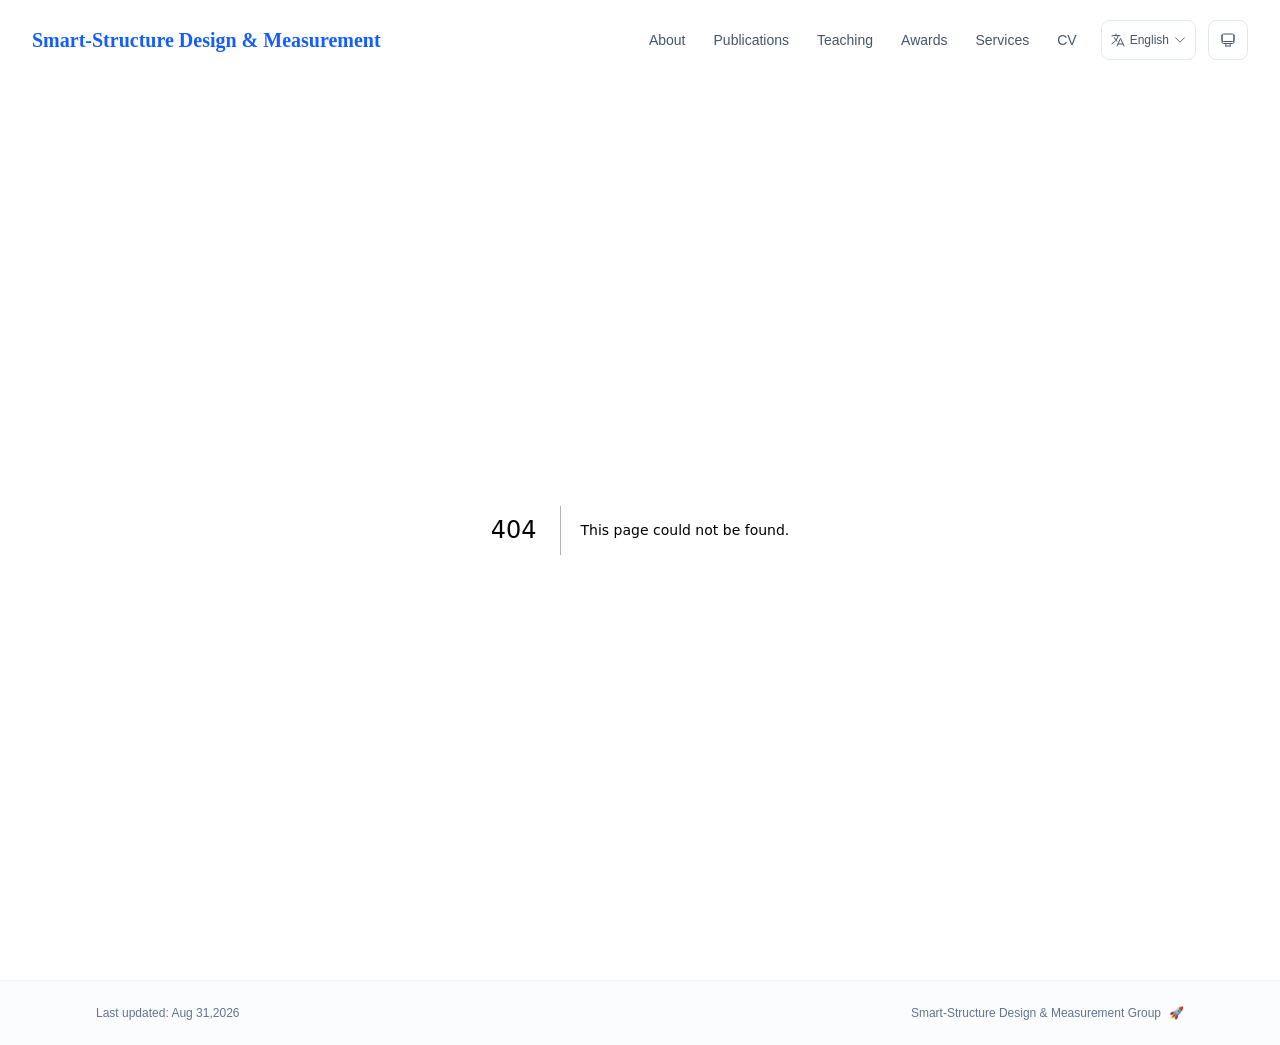
==== commit c6323a49: "Add files via upload" ====
--- a/404/index.html
+++ b/404/index.html
@@ -59,4 +59,4 @@
       root.lang = 'en';
       root.setAttribute('data-locale', 'en');
     }
-  </script><title>Long Liu</title><meta name="description" content="Assistant Professor at the Hefei University"/><meta name="author" content="Long Liu"/><meta name="keywords" content="Long Liu,PhD,Research,Hefei University"/><meta name="creator" content="Long Liu"/><meta name="publisher" content="Long Liu"/><meta property="og:title" content="Long Liu"/><meta property="og:description" content="Assistant Professor at the Hefei University"/><meta property="og:site_name" content="Long Liu&#x27;s Academic Website"/><meta property="og:locale" content="zh_CN"/><meta property="og:type" content="website"/><meta name="twitter:card" content="summary"/><meta name="twitter:title" content="Long Liu"/><meta name="twitter:description" content="Assistant Professor at the Hefei University"/><link rel="icon" href="/lab.svg"/><script>document.querySelectorAll('body link[rel="icon"], body link[rel="apple-touch-icon"]').forEach(el => document.head.appendChild(el))</script><script src="/_next/static/chunks/polyfills-42372ed130431b0a.js" noModule=""></script></head><body class="font-sans antialiased"><div style="visibility:hidden"><nav class="fixed top-0 left-0 right-0 z-50" data-headlessui-state=""><div class="transition-all duration-300 ease-out bg-transparent" style="transform:translateY(-100px)"><div class="max-w-7xl mx-auto px-4 sm:px-6 lg:px-8"><div class="flex justify-between items-center h-16 lg:h-20"><div class="flex-shrink-0" tabindex="0"><a class="text-lg lg:text-xl font-serif font-semibold text-blue-600 dark:text-blue-400 hover:text-blue-700 dark:hover:text-blue-300 transition-colors duration-200" href="/">Smart‑Structure Design &amp; Measurement</a></div><div class="hidden lg:block"><div class="ml-10 flex items-center space-x-3"><div class="relative flex items-baseline space-x-1"><a data-nav-href="/" class="relative px-3 py-2 text-sm font-medium rounded-lg transition-colors duration-150 text-neutral-600" href="/">About</a><a data-nav-href="/publications" class="relative px-3 py-2 text-sm font-medium rounded-lg transition-colors duration-150 text-neutral-600" href="/publications/">Publications</a><a data-nav-href="/teaching" class="relative px-3 py-2 text-sm font-medium rounded-lg transition-colors duration-150 text-neutral-600" href="/teaching/">Teaching</a><a data-nav-href="/awards" class="relative px-3 py-2 text-sm font-medium rounded-lg transition-colors duration-150 text-neutral-600" href="/awards/">Awards</a><a data-nav-href="/services" class="relative px-3 py-2 text-sm font-medium rounded-lg transition-colors duration-150 text-neutral-600" href="/services/">Services</a><a data-nav-href="/cv" class="relative px-3 py-2 text-sm font-medium rounded-lg transition-colors duration-150 text-neutral-600" href="/cv/">CV</a></div><div class="flex items-center justify-center w-14 h-10 rounded-lg border border-neutral-200 dark:border-[rgba(148,163,184,0.24)] bg-background dark:bg-neutral-800"><div class="w-6 h-4 rounded bg-neutral-300 animate-pulse"></div></div><div class="flex items-center justify-center w-10 h-10 rounded-lg border border-neutral-200 dark:border-[rgba(148,163,184,0.24)] bg-background dark:bg-neutral-800"><div class="w-4 h-4 rounded-full bg-neutral-300 animate-pulse"></div></div></div></div><div class="lg:hidden flex items-center space-x-2"><div class="flex items-center justify-center w-14 h-10 rounded-lg border border-neutral-200 dark:border-[rgba(148,163,184,0.24)] bg-background dark:bg-neutral-800"><div class="w-6 h-4 rounded bg-neutral-300 animate-pulse"></div></div><div class="flex items-center justify-center w-10 h-10 rounded-lg border border-neutral-200 dark:border-[rgba(148,163,184,0.24)] bg-background dark:bg-neutral-800"><div class="w-4 h-4 rounded-full bg-neutral-300 animate-pulse"></div></div><button class="inline-flex items-center justify-center p-2 rounded-md text-neutral-600 hover:text-primary hover:bg-neutral-100 dark:hover:bg-neutral-800 focus:outline-none focus:ring-2 focus:ring-inset focus:ring-accent transition-colors duration-200" id="headlessui-disclosure-button-«R7pdb»" type="button" aria-expanded="false" data-headlessui-state=""><span class="sr-only">Open main menu</span><div><svg xmlns="http://www.w3.org/2000/svg" fill="none" viewBox="0 0 24 24" stroke-width="1.5" stroke="currentColor" aria-hidden="true" data-slot="icon" class="block h-6 w-6"><path stroke-linecap="round" stroke-linejoin="round" d="M3.75 6.75h16.5M3.75 12h16.5m-16.5 5.25h16.5"></path></svg></div></button></div></div></div></div></nav><main class="min-h-screen pt-16 lg:pt-20"><div style="font-family:system-ui,&quot;Segoe UI&quot;,Roboto,Helvetica,Arial,sans-serif,&quot;Apple Color Emoji&quot;,&quot;Segoe UI Emoji&quot;;height:100vh;text-align:center;display:flex;flex-direction:column;align-items:center;justify-content:center"><div><style>body{color:#000;background:#fff;margin:0}.next-error-h1{border-right:1px solid rgba(0,0,0,.3)}@media (prefers-color-scheme:dark){body{color:#fff;background:#000}.next-error-h1{border-right:1px solid rgba(255,255,255,.3)}}</style><h1 class="next-error-h1" style="display:inline-block;margin:0 20px 0 0;padding:0 23px 0 0;font-size:24px;font-weight:500;vertical-align:top;line-height:49px">404</h1><div style="display:inline-block"><h2 style="font-size:14px;font-weight:400;line-height:49px;margin:0">This page could not be found.</h2></div></div></div><!--$--><!--/$--><!--$--><!--/$--></main><footer class="border-t border-neutral-200/50 bg-neutral-50/50 dark:bg-neutral-900/50 dark:border-neutral-700/50"><div class="max-w-6xl mx-auto px-4 sm:px-6 lg:px-8 py-6"><div class="flex flex-col sm:flex-row justify-between items-center gap-2"><p class="text-xs text-neutral-500">Last updated<!-- -->: <!-- -->Aug 12,2026</p><p class="text-xs text-neutral-500 flex items-center"><a href="liulong-hfu.github.io" target="_blank" rel="noopener noreferrer">Smart‑Structure Design &amp; Measurement Group</a><span class="ml-2">🚀</span></p></div></div></footer></div><script src="/_next/static/chunks/webpack-af78f5c2c11af041.js" async=""></script><script>(self.__next_f=self.__next_f||[]).push([0])</script><script>self.__next_f.push([1,"1:\"$Sreact.fragment\"\n3:I[3719,[\"461\",\"static/chunks/461-a9a5d7b05a71d978.js\",\"874\",\"static/chunks/874-6cc630662f3664af.js\",\"291\",\"static/chunks/291-e39730cc9327e39b.js\",\"177\",\"static/chunks/app/layout-265bafe4deaf8d9b.js\"],\"ThemeProvider\"]\n4:I[310,[\"461\",\"static/chunks/461-a9a5d7b05a71d978.js\",\"874\",\"static/chunks/874-6cc630662f3664af.js\",\"291\",\"static/chunks/291-e39730cc9327e39b.js\",\"177\",\"static/chunks/app/layout-265bafe4deaf8d9b.js\"],\"LocaleProvider\"]\n5:I[4574,[\"461\",\"static/chunks/461-a9a5d7b05a71d978.js\",\"874\",\"static/chunks/874-6cc630662f3664af.js\",\"291\",\"static/chunks/291-e39730cc9327e39b.js\",\"177\",\"static/chunks/app/layout-265bafe4deaf8d9b.js\"],\"default\"]\n6:I[7555,[],\"\"]\n7:I[1295,[],\"\"]\n8:I[2548,[\"461\",\"static/chunks/461-a9a5d7b05a71d978.js\",\"874\",\"static/chunks/874-6cc630662f3664af.js\",\"291\",\"static/chunks/291-e39730cc9327e39b.js\",\"177\",\"static/chunks/app/layout-265bafe4deaf8d9b.js\"],\"default\"]\n9:I[9665,[],\"MetadataBoundary\"]\nb:I[9665,[],\"OutletBoundary\"]\ne:I[4911,[],\"AsyncMetadataOutlet\"]\n10:I[9665,[],\"ViewportBoundary\"]\n12:I[6614,[],\"\"]\n:HL[\"/_next/static/css/1296df9f69932217.css\",\"style\"]\n2:T5d8,\n    try {\n      const cfg = {\"enabled\":true,\"locales\":[\"en\",\"zh\"],\"defaultLocale\":\"en\",\"mode\":\"fixed\",\"fixedLocale\":\"en\",\"persist\":true,\"switcher\":true,\"labels\":{\"en\":\"English\",\"zh\":\"中文\"}};\n      const storageKey = 'locale-storage';\n      const normalize = (value) =\u003e typeof value === 'string' ? value.trim().replace('_', '-').toLowerCase() : '';\n      const matchLocale = (candidate) =\u003e {\n        const normalized = normalize(candidate);\n        if (!normalized) return null;\n        if (cfg.locales.includes(normalized)) return normalized;\n        const language = normalized.split('-')[0];\n        if (cfg.locales.includes(language)) return language;\n        return null;\n      };\n\n      let resolved = null;\n\n      if (!cfg.enabled) {\n        resolved = cfg.defaultLocale;\n      } else if (cfg.persist) {\n        resolved = matchLocale(localStorage.getItem(storageKey));\n      }\n\n      if (!resolved) {\n        if "])</script><script>self.__next_f.push([1,"(cfg.mode === 'fixed') {\n          resolved = cfg.fixedLocale;\n        } else {\n          resolved = matchLocale(navigator.language);\n        }\n      }\n\n      if (!resolved) {\n        resolved = cfg.defaultLocale;\n      }\n\n      const root = document.documentElement;\n      root.lang = resolved;\n      root.setAttribute('data-locale', resolved);\n\n      if (cfg.persist) {\n        localStorage.setItem(storageKey, resolved);\n      }\n    } catch (e) {\n      const root = document.documentElement;\n      root.lang = 'en';\n      root.setAttribute('data-locale', 'en');\n    }\n  "])</script><script>self.__next_f.push([1,"0:{\"P\":null,\"b\":\"oAJ4lPR2SZDK53kSOHtby\",\"p\":\"\",\"c\":[\"\",\"_not-found\",\"\"],\"i\":false,\"f\":[[[\"\",{\"children\":[\"/_not-found\",{\"children\":[\"__PAGE__\",{}]}]},\"$undefined\",\"$undefined\",true],[\"\",[\"$\",\"$1\",\"c\",{\"children\":[[[\"$\",\"link\",\"0\",{\"rel\":\"stylesheet\",\"href\":\"/_next/static/css/1296df9f69932217.css\",\"precedence\":\"next\",\"crossOrigin\":\"$undefined\",\"nonce\":\"$undefined\"}]],[\"$\",\"html\",null,{\"lang\":\"en\",\"className\":\"scroll-smooth\",\"suppressHydrationWarning\":true,\"children\":[[\"$\",\"head\",null,{\"children\":[[\"$\",\"link\",null,{\"rel\":\"icon\",\"href\":\"/lab.svg\",\"type\":\"image/svg+xml\"}],[\"$\",\"link\",null,{\"rel\":\"dns-prefetch\",\"href\":\"liulong-hfu.github.io\"}],[\"$\",\"link\",null,{\"rel\":\"preconnect\",\"href\":\"liulong-hfu.github.io\",\"crossOrigin\":\"\"}],[\"$\",\"link\",null,{\"rel\":\"preload\",\"as\":\"font\",\"type\":\"font/woff2\",\"href\":\"https://jialeliu.com/fonts/georgiab.woff2\",\"crossOrigin\":\"\"}],[\"$\",\"script\",null,{\"dangerouslySetInnerHTML\":{\"__html\":\"\\n              try {\\n                const theme = localStorage.getItem('theme-storage');\\n                const parsed = theme ? JSON.parse(theme) : null;\\n                const setting = parsed?.state?.theme || 'system';\\n                const prefersDark = typeof window !== 'undefined' \u0026\u0026 window.matchMedia \u0026\u0026 window.matchMedia('(prefers-color-scheme: dark)').matches;\\n                const effective = setting === 'dark' ? 'dark' : (setting === 'light' ? 'light' : (prefersDark ? 'dark' : 'light'));\\n                var root = document.documentElement;\\n                root.classList.add(effective);\\n                root.setAttribute('data-theme', effective);\\n              } catch (e) {\\n                var root = document.documentElement;\\n                root.classList.add('light');\\n                root.setAttribute('data-theme', 'light');\\n              }\\n            \"}}],[\"$\",\"script\",null,{\"dangerouslySetInnerHTML\":{\"__html\":\"$2\"}}]]}],[\"$\",\"body\",null,{\"className\":\"font-sans antialiased\",\"children\":[\"$\",\"$L3\",null,{\"children\":[\"$\",\"$L4\",null,{\"config\":{\"enabled\":true,\"locales\":[\"en\",\"zh\"],\"defaultLocale\":\"en\",\"mode\":\"fixed\",\"fixedLocale\":\"en\",\"persist\":true,\"switcher\":true,\"labels\":{\"en\":\"English\",\"zh\":\"中文\"}},\"children\":[[\"$\",\"$L5\",null,{\"items\":[{\"title\":\"About\",\"type\":\"page\",\"target\":\"about\",\"href\":\"/\"},{\"title\":\"Publications\",\"type\":\"page\",\"target\":\"publications\",\"href\":\"/publications\"},{\"title\":\"Teaching\",\"type\":\"page\",\"target\":\"teaching\",\"href\":\"/teaching\"},{\"title\":\"Awards\",\"type\":\"page\",\"target\":\"awards\",\"href\":\"/awards\"},{\"title\":\"Services\",\"type\":\"page\",\"target\":\"services\",\"href\":\"/services\"},{\"title\":\"CV\",\"type\":\"page\",\"target\":\"cv\",\"href\":\"/cv\"}],\"siteTitle\":\"Long Liu\",\"enableOnePageMode\":false,\"i18n\":\"$0:f:0:1:1:props:children:1:props:children:1:props:children:props:children:props:config\",\"itemsByLocale\":{\"en\":[{\"title\":\"About\",\"type\":\"page\",\"target\":\"about\",\"href\":\"/\"},{\"title\":\"Publications\",\"type\":\"page\",\"target\":\"publications\",\"href\":\"/publications\"},{\"title\":\"Teaching\",\"type\":\"page\",\"target\":\"teaching\",\"href\":\"/teaching\"},{\"title\":\"Awards\",\"type\":\"page\",\"target\":\"awards\",\"href\":\"/awards\"},{\"title\":\"Services\",\"type\":\"page\",\"target\":\"services\",\"href\":\"/services\"},{\"title\":\"CV\",\"type\":\"page\",\"target\":\"cv\",\"href\":\"/cv\"}],\"zh\":[{\"title\":\"关于我\",\"type\":\"page\",\"target\":\"about\",\"href\":\"/\"},{\"title\":\"论文\",\"type\":\"page\",\"target\":\"publications\",\"href\":\"/publications\"},{\"title\":\"教学\",\"type\":\"page\",\"target\":\"teaching\",\"href\":\"/teaching\"},{\"title\":\"奖项\",\"type\":\"page\",\"target\":\"awards\",\"href\":\"/awards\"},{\"title\":\"服务\",\"type\":\"page\",\"target\":\"services\",\"href\":\"/services\"},{\"title\":\"简历\",\"type\":\"page\",\"target\":\"cv\",\"href\":\"/cv\"}]},\"siteTitleByLocale\":{\"en\":\"Long Liu\",\"zh\":\"刘龙\"}}],[\"$\",\"main\",null,{\"className\":\"min-h-screen pt-16 lg:pt-20\",\"children\":[\"$\",\"$L6\",null,{\"parallelRouterKey\":\"children\",\"error\":\"$undefined\",\"errorStyles\":\"$undefined\",\"errorScripts\":\"$undefined\",\"template\":[\"$\",\"$L7\",null,{}],\"templateStyles\":\"$undefined\",\"templateScripts\":\"$undefined\",\"notFound\":[[[\"$\",\"title\",null,{\"children\":\"404: This page could not be found.\"}],[\"$\",\"div\",null,{\"style\":{\"fontFamily\":\"system-ui,\\\"Segoe UI\\\",Roboto,Helvetica,Arial,sans-serif,\\\"Apple Color Emoji\\\",\\\"Segoe UI Emoji\\\"\",\"height\":\"100vh\",\"textAlign\":\"center\",\"display\":\"flex\",\"flexDirection\":\"column\",\"alignItems\":\"center\",\"justifyContent\":\"center\"},\"children\":[\"$\",\"div\",null,{\"children\":[[\"$\",\"style\",null,{\"dangerouslySetInnerHTML\":{\"__html\":\"body{color:#000;background:#fff;margin:0}.next-error-h1{border-right:1px solid rgba(0,0,0,.3)}@media (prefers-color-scheme:dark){body{color:#fff;background:#000}.next-error-h1{border-right:1px solid rgba(255,255,255,.3)}}\"}}],[\"$\",\"h1\",null,{\"className\":\"next-error-h1\",\"style\":{\"display\":\"inline-block\",\"margin\":\"0 20px 0 0\",\"padding\":\"0 23px 0 0\",\"fontSize\":24,\"fontWeight\":500,\"verticalAlign\":\"top\",\"lineHeight\":\"49px\"},\"children\":404}],[\"$\",\"div\",null,{\"style\":{\"display\":\"inline-block\"},\"children\":[\"$\",\"h2\",null,{\"style\":{\"fontSize\":14,\"fontWeight\":400,\"lineHeight\":\"49px\",\"margin\":0},\"children\":\"This page could not be found.\"}]}]]}]}]],[]],\"forbidden\":\"$undefined\",\"unauthorized\":\"$undefined\"}]}],[\"$\",\"$L8\",null,{\"lastUpdated\":\"Aug 12,2026\",\"lastUpdatedByLocale\":{\"en\":\"Aug 12,2026\",\"zh\":\"2026年8月12日\"},\"defaultLocale\":\"en\"}]]}]}]}]]}]]}],{\"children\":[\"/_not-found\",[\"$\",\"$1\",\"c\",{\"children\":[null,[\"$\",\"$L6\",null,{\"parallelRouterKey\":\"children\",\"error\":\"$undefined\",\"errorStyles\":\"$undefined\",\"errorScripts\":\"$undefined\",\"template\":[\"$\",\"$L7\",null,{}],\"templateStyles\":\"$undefined\",\"templateScripts\":\"$undefined\",\"notFound\":\"$undefined\",\"forbidden\":\"$undefined\",\"unauthorized\":\"$undefined\"}]]}],{\"children\":[\"__PAGE__\",[\"$\",\"$1\",\"c\",{\"children\":[[[\"$\",\"title\",null,{\"children\":\"404: This page could not be found.\"}],[\"$\",\"div\",null,{\"style\":\"$0:f:0:1:1:props:children:1:props:children:1:props:children:props:children:props:children:1:props:children:props:notFound:0:1:props:style\",\"children\":[\"$\",\"div\",null,{\"children\":[[\"$\",\"style\",null,{\"dangerouslySetInnerHTML\":{\"__html\":\"body{color:#000;background:#fff;margin:0}.next-error-h1{border-right:1px solid rgba(0,0,0,.3)}@media (prefers-color-scheme:dark){body{color:#fff;background:#000}.next-error-h1{border-right:1px solid rgba(255,255,255,.3)}}\"}}],[\"$\",\"h1\",null,{\"className\":\"next-error-h1\",\"style\":\"$0:f:0:1:1:props:children:1:props:children:1:props:children:props:children:props:children:1:props:children:props:notFound:0:1:props:children:props:children:1:props:style\",\"children\":404}],[\"$\",\"div\",null,{\"style\":\"$0:f:0:1:1:props:children:1:props:children:1:props:children:props:children:props:children:1:props:children:props:notFound:0:1:props:children:props:children:2:props:style\",\"children\":[\"$\",\"h2\",null,{\"style\":\"$0:f:0:1:1:props:children:1:props:children:1:props:children:props:children:props:children:1:props:children:props:notFound:0:1:props:children:props:children:2:props:children:props:style\",\"children\":\"This page could not be found.\"}]}]]}]}]],[\"$\",\"$L9\",null,{\"children\":\"$La\"}],null,[\"$\",\"$Lb\",null,{\"children\":[\"$Lc\",\"$Ld\",[\"$\",\"$Le\",null,{\"promise\":\"$@f\"}]]}]]}],{},null,false]},null,false]},null,false],[\"$\",\"$1\",\"h\",{\"children\":[[\"$\",\"meta\",null,{\"name\":\"robots\",\"content\":\"noindex\"}],[\"$\",\"$1\",\"kY-_45Zxzc_mCkMHNpeSY\",{\"children\":[[\"$\",\"$L10\",null,{\"children\":\"$L11\"}],null]}],null]}],false]],\"m\":\"$undefined\",\"G\":[\"$12\",\"$undefined\"],\"s\":false,\"S\":true}\n"])</script><script>self.__next_f.push([1,"13:\"$Sreact.suspense\"\n14:I[4911,[],\"AsyncMetadata\"]\na:[\"$\",\"$13\",null,{\"fallback\":null,\"children\":[\"$\",\"$L14\",null,{\"promise\":\"$@15\"}]}]\n"])</script><script>self.__next_f.push([1,"d:null\n"])</script><script>self.__next_f.push([1,"11:[[\"$\",\"meta\",\"0\",{\"charSet\":\"utf-8\"}],[\"$\",\"meta\",\"1\",{\"name\":\"viewport\",\"content\":\"width=device-width, initial-scale=1\"}]]\nc:null\n"])</script><script>self.__next_f.push([1,"15:{\"metadata\":[[\"$\",\"title\",\"0\",{\"children\":\"Long Liu\"}],[\"$\",\"meta\",\"1\",{\"name\":\"description\",\"content\":\"Assistant Professor at the Hefei University\"}],[\"$\",\"meta\",\"2\",{\"name\":\"author\",\"content\":\"Long Liu\"}],[\"$\",\"meta\",\"3\",{\"name\":\"keywords\",\"content\":\"Long Liu,PhD,Research,Hefei University\"}],[\"$\",\"meta\",\"4\",{\"name\":\"creator\",\"content\":\"Long Liu\"}],[\"$\",\"meta\",\"5\",{\"name\":\"publisher\",\"content\":\"Long Liu\"}],[\"$\",\"meta\",\"6\",{\"property\":\"og:title\",\"content\":\"Long Liu\"}],[\"$\",\"meta\",\"7\",{\"property\":\"og:description\",\"content\":\"Assistant Professor at the Hefei University\"}],[\"$\",\"meta\",\"8\",{\"property\":\"og:site_name\",\"content\":\"Long Liu's Academic Website\"}],[\"$\",\"meta\",\"9\",{\"property\":\"og:locale\",\"content\":\"zh_CN\"}],[\"$\",\"meta\",\"10\",{\"property\":\"og:type\",\"content\":\"website\"}],[\"$\",\"meta\",\"11\",{\"name\":\"twitter:card\",\"content\":\"summary\"}],[\"$\",\"meta\",\"12\",{\"name\":\"twitter:title\",\"content\":\"Long Liu\"}],[\"$\",\"meta\",\"13\",{\"name\":\"twitter:description\",\"content\":\"Assistant Professor at the Hefei University\"}],[\"$\",\"link\",\"14\",{\"rel\":\"icon\",\"href\":\"/lab.svg\"}]],\"error\":null,\"digest\":\"$undefined\"}\nf:{\"metadata\":\"$15:metadata\",\"error\":null,\"digest\":\"$undefined\"}\n"])</script></body></html>+  </script><title>Long Liu</title><meta name="description" content="Assistant Professor at the Hefei University"/><meta name="author" content="Long Liu"/><meta name="keywords" content="Long Liu,PhD,Research,Hefei University"/><meta name="creator" content="Long Liu"/><meta name="publisher" content="Long Liu"/><meta property="og:title" content="Long Liu"/><meta property="og:description" content="Assistant Professor at the Hefei University"/><meta property="og:site_name" content="Long Liu&#x27;s Academic Website"/><meta property="og:locale" content="zh_CN"/><meta property="og:type" content="website"/><meta name="twitter:card" content="summary"/><meta name="twitter:title" content="Long Liu"/><meta name="twitter:description" content="Assistant Professor at the Hefei University"/><link rel="icon" href="/lab.svg"/><script>document.querySelectorAll('body link[rel="icon"], body link[rel="apple-touch-icon"]').forEach(el => document.head.appendChild(el))</script><script src="/_next/static/chunks/polyfills-42372ed130431b0a.js" noModule=""></script></head><body class="font-sans antialiased"><div style="visibility:hidden"><nav class="fixed top-0 left-0 right-0 z-50" data-headlessui-state=""><div class="transition-all duration-300 ease-out bg-transparent" style="transform:translateY(-100px)"><div class="max-w-7xl mx-auto px-4 sm:px-6 lg:px-8"><div class="flex justify-between items-center h-16 lg:h-20"><div class="flex-shrink-0" tabindex="0"><a class="text-lg lg:text-xl font-serif font-semibold text-blue-600 dark:text-blue-400 hover:text-blue-700 dark:hover:text-blue-300 transition-colors duration-200" href="/">Smart‑Structure Design &amp; Measurement</a></div><div class="hidden lg:block"><div class="ml-10 flex items-center space-x-3"><div class="relative flex items-baseline space-x-1"><a data-nav-href="/" class="relative px-3 py-2 text-sm font-medium rounded-lg transition-colors duration-150 text-neutral-600" href="/">About</a><a data-nav-href="/publications" class="relative px-3 py-2 text-sm font-medium rounded-lg transition-colors duration-150 text-neutral-600" href="/publications/">Publications</a><a data-nav-href="/teaching" class="relative px-3 py-2 text-sm font-medium rounded-lg transition-colors duration-150 text-neutral-600" href="/teaching/">Teaching</a><a data-nav-href="/awards" class="relative px-3 py-2 text-sm font-medium rounded-lg transition-colors duration-150 text-neutral-600" href="/awards/">Awards</a><a data-nav-href="/services" class="relative px-3 py-2 text-sm font-medium rounded-lg transition-colors duration-150 text-neutral-600" href="/services/">Services</a><a data-nav-href="/cv" class="relative px-3 py-2 text-sm font-medium rounded-lg transition-colors duration-150 text-neutral-600" href="/cv/">CV</a></div><div class="flex items-center justify-center w-14 h-10 rounded-lg border border-neutral-200 dark:border-[rgba(148,163,184,0.24)] bg-background dark:bg-neutral-800"><div class="w-6 h-4 rounded bg-neutral-300 animate-pulse"></div></div><div class="flex items-center justify-center w-10 h-10 rounded-lg border border-neutral-200 dark:border-[rgba(148,163,184,0.24)] bg-background dark:bg-neutral-800"><div class="w-4 h-4 rounded-full bg-neutral-300 animate-pulse"></div></div></div></div><div class="lg:hidden flex items-center space-x-2"><div class="flex items-center justify-center w-14 h-10 rounded-lg border border-neutral-200 dark:border-[rgba(148,163,184,0.24)] bg-background dark:bg-neutral-800"><div class="w-6 h-4 rounded bg-neutral-300 animate-pulse"></div></div><div class="flex items-center justify-center w-10 h-10 rounded-lg border border-neutral-200 dark:border-[rgba(148,163,184,0.24)] bg-background dark:bg-neutral-800"><div class="w-4 h-4 rounded-full bg-neutral-300 animate-pulse"></div></div><button class="inline-flex items-center justify-center p-2 rounded-md text-neutral-600 hover:text-primary hover:bg-neutral-100 dark:hover:bg-neutral-800 focus:outline-none focus:ring-2 focus:ring-inset focus:ring-accent transition-colors duration-200" id="headlessui-disclosure-button-«R7pdb»" type="button" aria-expanded="false" data-headlessui-state=""><span class="sr-only">Open main menu</span><div><svg xmlns="http://www.w3.org/2000/svg" fill="none" viewBox="0 0 24 24" stroke-width="1.5" stroke="currentColor" aria-hidden="true" data-slot="icon" class="block h-6 w-6"><path stroke-linecap="round" stroke-linejoin="round" d="M3.75 6.75h16.5M3.75 12h16.5m-16.5 5.25h16.5"></path></svg></div></button></div></div></div></div></nav><main class="min-h-screen pt-16 lg:pt-20"><div style="font-family:system-ui,&quot;Segoe UI&quot;,Roboto,Helvetica,Arial,sans-serif,&quot;Apple Color Emoji&quot;,&quot;Segoe UI Emoji&quot;;height:100vh;text-align:center;display:flex;flex-direction:column;align-items:center;justify-content:center"><div><style>body{color:#000;background:#fff;margin:0}.next-error-h1{border-right:1px solid rgba(0,0,0,.3)}@media (prefers-color-scheme:dark){body{color:#fff;background:#000}.next-error-h1{border-right:1px solid rgba(255,255,255,.3)}}</style><h1 class="next-error-h1" style="display:inline-block;margin:0 20px 0 0;padding:0 23px 0 0;font-size:24px;font-weight:500;vertical-align:top;line-height:49px">404</h1><div style="display:inline-block"><h2 style="font-size:14px;font-weight:400;line-height:49px;margin:0">This page could not be found.</h2></div></div></div><!--$--><!--/$--><!--$--><!--/$--></main><footer class="border-t border-neutral-200/50 bg-neutral-50/50 dark:bg-neutral-900/50 dark:border-neutral-700/50"><div class="max-w-6xl mx-auto px-4 sm:px-6 lg:px-8 py-6"><div class="flex flex-col sm:flex-row justify-between items-center gap-2"><p class="text-xs text-neutral-500">Last updated<!-- -->: <!-- -->Aug 31,2026</p><p class="text-xs text-neutral-500 flex items-center"><a href="liulong-hfu.github.io" target="_blank" rel="noopener noreferrer">Smart‑Structure Design &amp; Measurement Group</a><span class="ml-2">🚀</span></p></div></div></footer></div><script src="/_next/static/chunks/webpack-af78f5c2c11af041.js" async=""></script><script>(self.__next_f=self.__next_f||[]).push([0])</script><script>self.__next_f.push([1,"1:\"$Sreact.fragment\"\n3:I[3719,[\"461\",\"static/chunks/461-a9a5d7b05a71d978.js\",\"874\",\"static/chunks/874-6cc630662f3664af.js\",\"291\",\"static/chunks/291-e39730cc9327e39b.js\",\"177\",\"static/chunks/app/layout-265bafe4deaf8d9b.js\"],\"ThemeProvider\"]\n4:I[310,[\"461\",\"static/chunks/461-a9a5d7b05a71d978.js\",\"874\",\"static/chunks/874-6cc630662f3664af.js\",\"291\",\"static/chunks/291-e39730cc9327e39b.js\",\"177\",\"static/chunks/app/layout-265bafe4deaf8d9b.js\"],\"LocaleProvider\"]\n5:I[4574,[\"461\",\"static/chunks/461-a9a5d7b05a71d978.js\",\"874\",\"static/chunks/874-6cc630662f3664af.js\",\"291\",\"static/chunks/291-e39730cc9327e39b.js\",\"177\",\"static/chunks/app/layout-265bafe4deaf8d9b.js\"],\"default\"]\n6:I[7555,[],\"\"]\n7:I[1295,[],\"\"]\n8:I[2548,[\"461\",\"static/chunks/461-a9a5d7b05a71d978.js\",\"874\",\"static/chunks/874-6cc630662f3664af.js\",\"291\",\"static/chunks/291-e39730cc9327e39b.js\",\"177\",\"static/chunks/app/layout-265bafe4deaf8d9b.js\"],\"default\"]\n9:I[9665,[],\"MetadataBoundary\"]\nb:I[9665,[],\"OutletBoundary\"]\ne:I[4911,[],\"AsyncMetadataOutlet\"]\n10:I[9665,[],\"ViewportBoundary\"]\n12:I[6614,[],\"\"]\n:HL[\"/_next/static/css/1296df9f69932217.css\",\"style\"]\n2:T5d8,\n    try {\n      const cfg = {\"enabled\":true,\"locales\":[\"en\",\"zh\"],\"defaultLocale\":\"en\",\"mode\":\"fixed\",\"fixedLocale\":\"en\",\"persist\":true,\"switcher\":true,\"labels\":{\"en\":\"English\",\"zh\":\"中文\"}};\n      const storageKey = 'locale-storage';\n      const normalize = (value) =\u003e typeof value === 'string' ? value.trim().replace('_', '-').toLowerCase() : '';\n      const matchLocale = (candidate) =\u003e {\n        const normalized = normalize(candidate);\n        if (!normalized) return null;\n        if (cfg.locales.includes(normalized)) return normalized;\n        const language = normalized.split('-')[0];\n        if (cfg.locales.includes(language)) return language;\n        return null;\n      };\n\n      let resolved = null;\n\n      if (!cfg.enabled) {\n        resolved = cfg.defaultLocale;\n      } else if (cfg.persist) {\n        resolved = matchLocale(localStorage.getItem(storageKey));\n      }\n\n      if (!resolved) {\n        if "])</script><script>self.__next_f.push([1,"(cfg.mode === 'fixed') {\n          resolved = cfg.fixedLocale;\n        } else {\n          resolved = matchLocale(navigator.language);\n        }\n      }\n\n      if (!resolved) {\n        resolved = cfg.defaultLocale;\n      }\n\n      const root = document.documentElement;\n      root.lang = resolved;\n      root.setAttribute('data-locale', resolved);\n\n      if (cfg.persist) {\n        localStorage.setItem(storageKey, resolved);\n      }\n    } catch (e) {\n      const root = document.documentElement;\n      root.lang = 'en';\n      root.setAttribute('data-locale', 'en');\n    }\n  "])</script><script>self.__next_f.push([1,"0:{\"P\":null,\"b\":\"O99Fbu8oHVQAk-AIeQ7xs\",\"p\":\"\",\"c\":[\"\",\"_not-found\",\"\"],\"i\":false,\"f\":[[[\"\",{\"children\":[\"/_not-found\",{\"children\":[\"__PAGE__\",{}]}]},\"$undefined\",\"$undefined\",true],[\"\",[\"$\",\"$1\",\"c\",{\"children\":[[[\"$\",\"link\",\"0\",{\"rel\":\"stylesheet\",\"href\":\"/_next/static/css/1296df9f69932217.css\",\"precedence\":\"next\",\"crossOrigin\":\"$undefined\",\"nonce\":\"$undefined\"}]],[\"$\",\"html\",null,{\"lang\":\"en\",\"className\":\"scroll-smooth\",\"suppressHydrationWarning\":true,\"children\":[[\"$\",\"head\",null,{\"children\":[[\"$\",\"link\",null,{\"rel\":\"icon\",\"href\":\"/lab.svg\",\"type\":\"image/svg+xml\"}],[\"$\",\"link\",null,{\"rel\":\"dns-prefetch\",\"href\":\"liulong-hfu.github.io\"}],[\"$\",\"link\",null,{\"rel\":\"preconnect\",\"href\":\"liulong-hfu.github.io\",\"crossOrigin\":\"\"}],[\"$\",\"link\",null,{\"rel\":\"preload\",\"as\":\"font\",\"type\":\"font/woff2\",\"href\":\"https://jialeliu.com/fonts/georgiab.woff2\",\"crossOrigin\":\"\"}],[\"$\",\"script\",null,{\"dangerouslySetInnerHTML\":{\"__html\":\"\\n              try {\\n                const theme = localStorage.getItem('theme-storage');\\n                const parsed = theme ? JSON.parse(theme) : null;\\n                const setting = parsed?.state?.theme || 'system';\\n                const prefersDark = typeof window !== 'undefined' \u0026\u0026 window.matchMedia \u0026\u0026 window.matchMedia('(prefers-color-scheme: dark)').matches;\\n                const effective = setting === 'dark' ? 'dark' : (setting === 'light' ? 'light' : (prefersDark ? 'dark' : 'light'));\\n                var root = document.documentElement;\\n                root.classList.add(effective);\\n                root.setAttribute('data-theme', effective);\\n              } catch (e) {\\n                var root = document.documentElement;\\n                root.classList.add('light');\\n                root.setAttribute('data-theme', 'light');\\n              }\\n            \"}}],[\"$\",\"script\",null,{\"dangerouslySetInnerHTML\":{\"__html\":\"$2\"}}]]}],[\"$\",\"body\",null,{\"className\":\"font-sans antialiased\",\"children\":[\"$\",\"$L3\",null,{\"children\":[\"$\",\"$L4\",null,{\"config\":{\"enabled\":true,\"locales\":[\"en\",\"zh\"],\"defaultLocale\":\"en\",\"mode\":\"fixed\",\"fixedLocale\":\"en\",\"persist\":true,\"switcher\":true,\"labels\":{\"en\":\"English\",\"zh\":\"中文\"}},\"children\":[[\"$\",\"$L5\",null,{\"items\":[{\"title\":\"About\",\"type\":\"page\",\"target\":\"about\",\"href\":\"/\"},{\"title\":\"Publications\",\"type\":\"page\",\"target\":\"publications\",\"href\":\"/publications\"},{\"title\":\"Teaching\",\"type\":\"page\",\"target\":\"teaching\",\"href\":\"/teaching\"},{\"title\":\"Awards\",\"type\":\"page\",\"target\":\"awards\",\"href\":\"/awards\"},{\"title\":\"Services\",\"type\":\"page\",\"target\":\"services\",\"href\":\"/services\"},{\"title\":\"CV\",\"type\":\"page\",\"target\":\"cv\",\"href\":\"/cv\"}],\"siteTitle\":\"Long Liu\",\"enableOnePageMode\":false,\"i18n\":\"$0:f:0:1:1:props:children:1:props:children:1:props:children:props:children:props:config\",\"itemsByLocale\":{\"en\":[{\"title\":\"About\",\"type\":\"page\",\"target\":\"about\",\"href\":\"/\"},{\"title\":\"Publications\",\"type\":\"page\",\"target\":\"publications\",\"href\":\"/publications\"},{\"title\":\"Teaching\",\"type\":\"page\",\"target\":\"teaching\",\"href\":\"/teaching\"},{\"title\":\"Awards\",\"type\":\"page\",\"target\":\"awards\",\"href\":\"/awards\"},{\"title\":\"Services\",\"type\":\"page\",\"target\":\"services\",\"href\":\"/services\"},{\"title\":\"CV\",\"type\":\"page\",\"target\":\"cv\",\"href\":\"/cv\"}],\"zh\":[{\"title\":\"关于我\",\"type\":\"page\",\"target\":\"about\",\"href\":\"/\"},{\"title\":\"论文\",\"type\":\"page\",\"target\":\"publications\",\"href\":\"/publications\"},{\"title\":\"教学\",\"type\":\"page\",\"target\":\"teaching\",\"href\":\"/teaching\"},{\"title\":\"奖项\",\"type\":\"page\",\"target\":\"awards\",\"href\":\"/awards\"},{\"title\":\"服务\",\"type\":\"page\",\"target\":\"services\",\"href\":\"/services\"},{\"title\":\"简历\",\"type\":\"page\",\"target\":\"cv\",\"href\":\"/cv\"}]},\"siteTitleByLocale\":{\"en\":\"Long Liu\",\"zh\":\"刘龙\"}}],[\"$\",\"main\",null,{\"className\":\"min-h-screen pt-16 lg:pt-20\",\"children\":[\"$\",\"$L6\",null,{\"parallelRouterKey\":\"children\",\"error\":\"$undefined\",\"errorStyles\":\"$undefined\",\"errorScripts\":\"$undefined\",\"template\":[\"$\",\"$L7\",null,{}],\"templateStyles\":\"$undefined\",\"templateScripts\":\"$undefined\",\"notFound\":[[[\"$\",\"title\",null,{\"children\":\"404: This page could not be found.\"}],[\"$\",\"div\",null,{\"style\":{\"fontFamily\":\"system-ui,\\\"Segoe UI\\\",Roboto,Helvetica,Arial,sans-serif,\\\"Apple Color Emoji\\\",\\\"Segoe UI Emoji\\\"\",\"height\":\"100vh\",\"textAlign\":\"center\",\"display\":\"flex\",\"flexDirection\":\"column\",\"alignItems\":\"center\",\"justifyContent\":\"center\"},\"children\":[\"$\",\"div\",null,{\"children\":[[\"$\",\"style\",null,{\"dangerouslySetInnerHTML\":{\"__html\":\"body{color:#000;background:#fff;margin:0}.next-error-h1{border-right:1px solid rgba(0,0,0,.3)}@media (prefers-color-scheme:dark){body{color:#fff;background:#000}.next-error-h1{border-right:1px solid rgba(255,255,255,.3)}}\"}}],[\"$\",\"h1\",null,{\"className\":\"next-error-h1\",\"style\":{\"display\":\"inline-block\",\"margin\":\"0 20px 0 0\",\"padding\":\"0 23px 0 0\",\"fontSize\":24,\"fontWeight\":500,\"verticalAlign\":\"top\",\"lineHeight\":\"49px\"},\"children\":404}],[\"$\",\"div\",null,{\"style\":{\"display\":\"inline-block\"},\"children\":[\"$\",\"h2\",null,{\"style\":{\"fontSize\":14,\"fontWeight\":400,\"lineHeight\":\"49px\",\"margin\":0},\"children\":\"This page could not be found.\"}]}]]}]}]],[]],\"forbidden\":\"$undefined\",\"unauthorized\":\"$undefined\"}]}],[\"$\",\"$L8\",null,{\"lastUpdated\":\"Aug 31,2026\",\"lastUpdatedByLocale\":{\"en\":\"Aug 31,2026\",\"zh\":\"2026年8月31日\"},\"defaultLocale\":\"en\"}]]}]}]}]]}]]}],{\"children\":[\"/_not-found\",[\"$\",\"$1\",\"c\",{\"children\":[null,[\"$\",\"$L6\",null,{\"parallelRouterKey\":\"children\",\"error\":\"$undefined\",\"errorStyles\":\"$undefined\",\"errorScripts\":\"$undefined\",\"template\":[\"$\",\"$L7\",null,{}],\"templateStyles\":\"$undefined\",\"templateScripts\":\"$undefined\",\"notFound\":\"$undefined\",\"forbidden\":\"$undefined\",\"unauthorized\":\"$undefined\"}]]}],{\"children\":[\"__PAGE__\",[\"$\",\"$1\",\"c\",{\"children\":[[[\"$\",\"title\",null,{\"children\":\"404: This page could not be found.\"}],[\"$\",\"div\",null,{\"style\":\"$0:f:0:1:1:props:children:1:props:children:1:props:children:props:children:props:children:1:props:children:props:notFound:0:1:props:style\",\"children\":[\"$\",\"div\",null,{\"children\":[[\"$\",\"style\",null,{\"dangerouslySetInnerHTML\":{\"__html\":\"body{color:#000;background:#fff;margin:0}.next-error-h1{border-right:1px solid rgba(0,0,0,.3)}@media (prefers-color-scheme:dark){body{color:#fff;background:#000}.next-error-h1{border-right:1px solid rgba(255,255,255,.3)}}\"}}],[\"$\",\"h1\",null,{\"className\":\"next-error-h1\",\"style\":\"$0:f:0:1:1:props:children:1:props:children:1:props:children:props:children:props:children:1:props:children:props:notFound:0:1:props:children:props:children:1:props:style\",\"children\":404}],[\"$\",\"div\",null,{\"style\":\"$0:f:0:1:1:props:children:1:props:children:1:props:children:props:children:props:children:1:props:children:props:notFound:0:1:props:children:props:children:2:props:style\",\"children\":[\"$\",\"h2\",null,{\"style\":\"$0:f:0:1:1:props:children:1:props:children:1:props:children:props:children:props:children:1:props:children:props:notFound:0:1:props:children:props:children:2:props:children:props:style\",\"children\":\"This page could not be found.\"}]}]]}]}]],[\"$\",\"$L9\",null,{\"children\":\"$La\"}],null,[\"$\",\"$Lb\",null,{\"children\":[\"$Lc\",\"$Ld\",[\"$\",\"$Le\",null,{\"promise\":\"$@f\"}]]}]]}],{},null,false]},null,false]},null,false],[\"$\",\"$1\",\"h\",{\"children\":[[\"$\",\"meta\",null,{\"name\":\"robots\",\"content\":\"noindex\"}],[\"$\",\"$1\",\"4Qt-ym26coYd-OX18sa5D\",{\"children\":[[\"$\",\"$L10\",null,{\"children\":\"$L11\"}],null]}],null]}],false]],\"m\":\"$undefined\",\"G\":[\"$12\",\"$undefined\"],\"s\":false,\"S\":true}\n"])</script><script>self.__next_f.push([1,"13:\"$Sreact.suspense\"\n14:I[4911,[],\"AsyncMetadata\"]\na:[\"$\",\"$13\",null,{\"fallback\":null,\"children\":[\"$\",\"$L14\",null,{\"promise\":\"$@15\"}]}]\n"])</script><script>self.__next_f.push([1,"d:null\n"])</script><script>self.__next_f.push([1,"11:[[\"$\",\"meta\",\"0\",{\"charSet\":\"utf-8\"}],[\"$\",\"meta\",\"1\",{\"name\":\"viewport\",\"content\":\"width=device-width, initial-scale=1\"}]]\nc:null\n"])</script><script>self.__next_f.push([1,"15:{\"metadata\":[[\"$\",\"title\",\"0\",{\"children\":\"Long Liu\"}],[\"$\",\"meta\",\"1\",{\"name\":\"description\",\"content\":\"Assistant Professor at the Hefei University\"}],[\"$\",\"meta\",\"2\",{\"name\":\"author\",\"content\":\"Long Liu\"}],[\"$\",\"meta\",\"3\",{\"name\":\"keywords\",\"content\":\"Long Liu,PhD,Research,Hefei University\"}],[\"$\",\"meta\",\"4\",{\"name\":\"creator\",\"content\":\"Long Liu\"}],[\"$\",\"meta\",\"5\",{\"name\":\"publisher\",\"content\":\"Long Liu\"}],[\"$\",\"meta\",\"6\",{\"property\":\"og:title\",\"content\":\"Long Liu\"}],[\"$\",\"meta\",\"7\",{\"property\":\"og:description\",\"content\":\"Assistant Professor at the Hefei University\"}],[\"$\",\"meta\",\"8\",{\"property\":\"og:site_name\",\"content\":\"Long Liu's Academic Website\"}],[\"$\",\"meta\",\"9\",{\"property\":\"og:locale\",\"content\":\"zh_CN\"}],[\"$\",\"meta\",\"10\",{\"property\":\"og:type\",\"content\":\"website\"}],[\"$\",\"meta\",\"11\",{\"name\":\"twitter:card\",\"content\":\"summary\"}],[\"$\",\"meta\",\"12\",{\"name\":\"twitter:title\",\"content\":\"Long Liu\"}],[\"$\",\"meta\",\"13\",{\"name\":\"twitter:description\",\"content\":\"Assistant Professor at the Hefei University\"}],[\"$\",\"link\",\"14\",{\"rel\":\"icon\",\"href\":\"/lab.svg\"}]],\"error\":null,\"digest\":\"$undefined\"}\nf:{\"metadata\":\"$15:metadata\",\"error\":null,\"digest\":\"$undefined\"}\n"])</script></body></html>
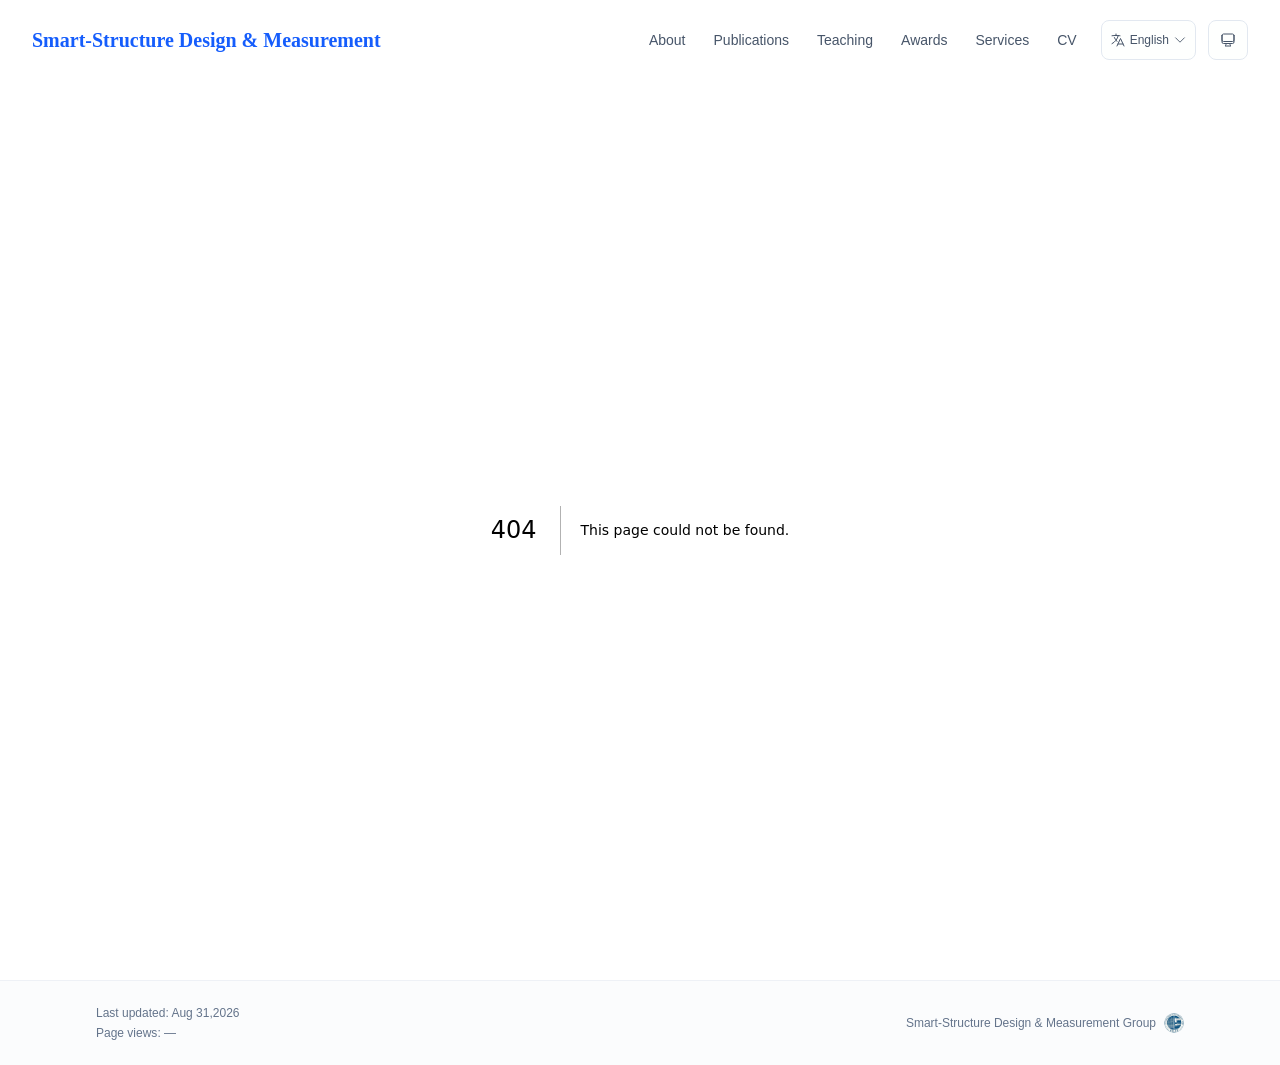
==== commit c395f593: "Add files via upload" ====
--- a/404/index.html
+++ b/404/index.html
@@ -1,4 +1,4 @@
-<!DOCTYPE html><html lang="en" class="scroll-smooth"><head><meta charSet="utf-8"/><meta name="viewport" content="width=device-width, initial-scale=1"/><link rel="stylesheet" href="/_next/static/css/1296df9f69932217.css" data-precedence="next"/><link rel="preload" as="script" fetchPriority="low" href="/_next/static/chunks/webpack-af78f5c2c11af041.js"/><script src="/_next/static/chunks/4bd1b696-70b6d399998de86a.js" async=""></script><script src="/_next/static/chunks/684-5aaa8290a129f299.js" async=""></script><script src="/_next/static/chunks/main-app-30830ffa1c7eb68c.js" async=""></script><script src="/_next/static/chunks/461-a9a5d7b05a71d978.js" async=""></script><script src="/_next/static/chunks/874-6cc630662f3664af.js" async=""></script><script src="/_next/static/chunks/291-e39730cc9327e39b.js" async=""></script><script src="/_next/static/chunks/app/layout-265bafe4deaf8d9b.js" async=""></script><meta name="robots" content="noindex"/><title>404: This page could not be found.</title><link rel="icon" href="/lab.svg" type="image/svg+xml"/><link rel="dns-prefetch" href="liulong-hfu.github.io"/><link rel="preconnect" href="liulong-hfu.github.io" crossorigin=""/><link rel="preload" as="font" type="font/woff2" href="https://jialeliu.com/fonts/georgiab.woff2" crossorigin=""/><script>
+<!DOCTYPE html><html lang="en" class="scroll-smooth"><head><meta charSet="utf-8"/><meta name="viewport" content="width=device-width, initial-scale=1"/><link rel="stylesheet" href="/_next/static/css/310952d284d81e07.css" data-precedence="next"/><link rel="preload" as="script" fetchPriority="low" href="/_next/static/chunks/webpack-af78f5c2c11af041.js"/><script src="/_next/static/chunks/4bd1b696-70b6d399998de86a.js" async=""></script><script src="/_next/static/chunks/684-5aaa8290a129f299.js" async=""></script><script src="/_next/static/chunks/main-app-30830ffa1c7eb68c.js" async=""></script><script src="/_next/static/chunks/557-19957a8c7146cbea.js" async=""></script><script src="/_next/static/chunks/874-6cc630662f3664af.js" async=""></script><script src="/_next/static/chunks/291-e39730cc9327e39b.js" async=""></script><script src="/_next/static/chunks/app/layout-277d897d0099bcc4.js" async=""></script><meta name="robots" content="noindex"/><title>404: This page could not be found.</title><link rel="icon" href="/lab.svg" type="image/svg+xml"/><link rel="dns-prefetch" href="liulong-hfu.github.io"/><link rel="preconnect" href="liulong-hfu.github.io" crossorigin=""/><link rel="preload" as="font" type="font/woff2" href="https://jialeliu.com/fonts/georgiab.woff2" crossorigin=""/><script>
               try {
                 const theme = localStorage.getItem('theme-storage');
                 const parsed = theme ? JSON.parse(theme) : null;
@@ -59,4 +59,4 @@
       root.lang = 'en';
       root.setAttribute('data-locale', 'en');
     }
-  </script><title>Long Liu</title><meta name="description" content="Assistant Professor at the Hefei University"/><meta name="author" content="Long Liu"/><meta name="keywords" content="Long Liu,PhD,Research,Hefei University"/><meta name="creator" content="Long Liu"/><meta name="publisher" content="Long Liu"/><meta property="og:title" content="Long Liu"/><meta property="og:description" content="Assistant Professor at the Hefei University"/><meta property="og:site_name" content="Long Liu&#x27;s Academic Website"/><meta property="og:locale" content="zh_CN"/><meta property="og:type" content="website"/><meta name="twitter:card" content="summary"/><meta name="twitter:title" content="Long Liu"/><meta name="twitter:description" content="Assistant Professor at the Hefei University"/><link rel="icon" href="/lab.svg"/><script>document.querySelectorAll('body link[rel="icon"], body link[rel="apple-touch-icon"]').forEach(el => document.head.appendChild(el))</script><script src="/_next/static/chunks/polyfills-42372ed130431b0a.js" noModule=""></script></head><body class="font-sans antialiased"><div style="visibility:hidden"><nav class="fixed top-0 left-0 right-0 z-50" data-headlessui-state=""><div class="transition-all duration-300 ease-out bg-transparent" style="transform:translateY(-100px)"><div class="max-w-7xl mx-auto px-4 sm:px-6 lg:px-8"><div class="flex justify-between items-center h-16 lg:h-20"><div class="flex-shrink-0" tabindex="0"><a class="text-lg lg:text-xl font-serif font-semibold text-blue-600 dark:text-blue-400 hover:text-blue-700 dark:hover:text-blue-300 transition-colors duration-200" href="/">Smart‑Structure Design &amp; Measurement</a></div><div class="hidden lg:block"><div class="ml-10 flex items-center space-x-3"><div class="relative flex items-baseline space-x-1"><a data-nav-href="/" class="relative px-3 py-2 text-sm font-medium rounded-lg transition-colors duration-150 text-neutral-600" href="/">About</a><a data-nav-href="/publications" class="relative px-3 py-2 text-sm font-medium rounded-lg transition-colors duration-150 text-neutral-600" href="/publications/">Publications</a><a data-nav-href="/teaching" class="relative px-3 py-2 text-sm font-medium rounded-lg transition-colors duration-150 text-neutral-600" href="/teaching/">Teaching</a><a data-nav-href="/awards" class="relative px-3 py-2 text-sm font-medium rounded-lg transition-colors duration-150 text-neutral-600" href="/awards/">Awards</a><a data-nav-href="/services" class="relative px-3 py-2 text-sm font-medium rounded-lg transition-colors duration-150 text-neutral-600" href="/services/">Services</a><a data-nav-href="/cv" class="relative px-3 py-2 text-sm font-medium rounded-lg transition-colors duration-150 text-neutral-600" href="/cv/">CV</a></div><div class="flex items-center justify-center w-14 h-10 rounded-lg border border-neutral-200 dark:border-[rgba(148,163,184,0.24)] bg-background dark:bg-neutral-800"><div class="w-6 h-4 rounded bg-neutral-300 animate-pulse"></div></div><div class="flex items-center justify-center w-10 h-10 rounded-lg border border-neutral-200 dark:border-[rgba(148,163,184,0.24)] bg-background dark:bg-neutral-800"><div class="w-4 h-4 rounded-full bg-neutral-300 animate-pulse"></div></div></div></div><div class="lg:hidden flex items-center space-x-2"><div class="flex items-center justify-center w-14 h-10 rounded-lg border border-neutral-200 dark:border-[rgba(148,163,184,0.24)] bg-background dark:bg-neutral-800"><div class="w-6 h-4 rounded bg-neutral-300 animate-pulse"></div></div><div class="flex items-center justify-center w-10 h-10 rounded-lg border border-neutral-200 dark:border-[rgba(148,163,184,0.24)] bg-background dark:bg-neutral-800"><div class="w-4 h-4 rounded-full bg-neutral-300 animate-pulse"></div></div><button class="inline-flex items-center justify-center p-2 rounded-md text-neutral-600 hover:text-primary hover:bg-neutral-100 dark:hover:bg-neutral-800 focus:outline-none focus:ring-2 focus:ring-inset focus:ring-accent transition-colors duration-200" id="headlessui-disclosure-button-«R7pdb»" type="button" aria-expanded="false" data-headlessui-state=""><span class="sr-only">Open main menu</span><div><svg xmlns="http://www.w3.org/2000/svg" fill="none" viewBox="0 0 24 24" stroke-width="1.5" stroke="currentColor" aria-hidden="true" data-slot="icon" class="block h-6 w-6"><path stroke-linecap="round" stroke-linejoin="round" d="M3.75 6.75h16.5M3.75 12h16.5m-16.5 5.25h16.5"></path></svg></div></button></div></div></div></div></nav><main class="min-h-screen pt-16 lg:pt-20"><div style="font-family:system-ui,&quot;Segoe UI&quot;,Roboto,Helvetica,Arial,sans-serif,&quot;Apple Color Emoji&quot;,&quot;Segoe UI Emoji&quot;;height:100vh;text-align:center;display:flex;flex-direction:column;align-items:center;justify-content:center"><div><style>body{color:#000;background:#fff;margin:0}.next-error-h1{border-right:1px solid rgba(0,0,0,.3)}@media (prefers-color-scheme:dark){body{color:#fff;background:#000}.next-error-h1{border-right:1px solid rgba(255,255,255,.3)}}</style><h1 class="next-error-h1" style="display:inline-block;margin:0 20px 0 0;padding:0 23px 0 0;font-size:24px;font-weight:500;vertical-align:top;line-height:49px">404</h1><div style="display:inline-block"><h2 style="font-size:14px;font-weight:400;line-height:49px;margin:0">This page could not be found.</h2></div></div></div><!--$--><!--/$--><!--$--><!--/$--></main><footer class="border-t border-neutral-200/50 bg-neutral-50/50 dark:bg-neutral-900/50 dark:border-neutral-700/50"><div class="max-w-6xl mx-auto px-4 sm:px-6 lg:px-8 py-6"><div class="flex flex-col sm:flex-row justify-between items-center gap-2"><p class="text-xs text-neutral-500">Last updated<!-- -->: <!-- -->Aug 31,2026</p><p class="text-xs text-neutral-500 flex items-center"><a href="liulong-hfu.github.io" target="_blank" rel="noopener noreferrer">Smart‑Structure Design &amp; Measurement Group</a><span class="ml-2">🚀</span></p></div></div></footer></div><script src="/_next/static/chunks/webpack-af78f5c2c11af041.js" async=""></script><script>(self.__next_f=self.__next_f||[]).push([0])</script><script>self.__next_f.push([1,"1:\"$Sreact.fragment\"\n3:I[3719,[\"461\",\"static/chunks/461-a9a5d7b05a71d978.js\",\"874\",\"static/chunks/874-6cc630662f3664af.js\",\"291\",\"static/chunks/291-e39730cc9327e39b.js\",\"177\",\"static/chunks/app/layout-265bafe4deaf8d9b.js\"],\"ThemeProvider\"]\n4:I[310,[\"461\",\"static/chunks/461-a9a5d7b05a71d978.js\",\"874\",\"static/chunks/874-6cc630662f3664af.js\",\"291\",\"static/chunks/291-e39730cc9327e39b.js\",\"177\",\"static/chunks/app/layout-265bafe4deaf8d9b.js\"],\"LocaleProvider\"]\n5:I[4574,[\"461\",\"static/chunks/461-a9a5d7b05a71d978.js\",\"874\",\"static/chunks/874-6cc630662f3664af.js\",\"291\",\"static/chunks/291-e39730cc9327e39b.js\",\"177\",\"static/chunks/app/layout-265bafe4deaf8d9b.js\"],\"default\"]\n6:I[7555,[],\"\"]\n7:I[1295,[],\"\"]\n8:I[2548,[\"461\",\"static/chunks/461-a9a5d7b05a71d978.js\",\"874\",\"static/chunks/874-6cc630662f3664af.js\",\"291\",\"static/chunks/291-e39730cc9327e39b.js\",\"177\",\"static/chunks/app/layout-265bafe4deaf8d9b.js\"],\"default\"]\n9:I[9665,[],\"MetadataBoundary\"]\nb:I[9665,[],\"OutletBoundary\"]\ne:I[4911,[],\"AsyncMetadataOutlet\"]\n10:I[9665,[],\"ViewportBoundary\"]\n12:I[6614,[],\"\"]\n:HL[\"/_next/static/css/1296df9f69932217.css\",\"style\"]\n2:T5d8,\n    try {\n      const cfg = {\"enabled\":true,\"locales\":[\"en\",\"zh\"],\"defaultLocale\":\"en\",\"mode\":\"fixed\",\"fixedLocale\":\"en\",\"persist\":true,\"switcher\":true,\"labels\":{\"en\":\"English\",\"zh\":\"中文\"}};\n      const storageKey = 'locale-storage';\n      const normalize = (value) =\u003e typeof value === 'string' ? value.trim().replace('_', '-').toLowerCase() : '';\n      const matchLocale = (candidate) =\u003e {\n        const normalized = normalize(candidate);\n        if (!normalized) return null;\n        if (cfg.locales.includes(normalized)) return normalized;\n        const language = normalized.split('-')[0];\n        if (cfg.locales.includes(language)) return language;\n        return null;\n      };\n\n      let resolved = null;\n\n      if (!cfg.enabled) {\n        resolved = cfg.defaultLocale;\n      } else if (cfg.persist) {\n        resolved = matchLocale(localStorage.getItem(storageKey));\n      }\n\n      if (!resolved) {\n        if "])</script><script>self.__next_f.push([1,"(cfg.mode === 'fixed') {\n          resolved = cfg.fixedLocale;\n        } else {\n          resolved = matchLocale(navigator.language);\n        }\n      }\n\n      if (!resolved) {\n        resolved = cfg.defaultLocale;\n      }\n\n      const root = document.documentElement;\n      root.lang = resolved;\n      root.setAttribute('data-locale', resolved);\n\n      if (cfg.persist) {\n        localStorage.setItem(storageKey, resolved);\n      }\n    } catch (e) {\n      const root = document.documentElement;\n      root.lang = 'en';\n      root.setAttribute('data-locale', 'en');\n    }\n  "])</script><script>self.__next_f.push([1,"0:{\"P\":null,\"b\":\"O99Fbu8oHVQAk-AIeQ7xs\",\"p\":\"\",\"c\":[\"\",\"_not-found\",\"\"],\"i\":false,\"f\":[[[\"\",{\"children\":[\"/_not-found\",{\"children\":[\"__PAGE__\",{}]}]},\"$undefined\",\"$undefined\",true],[\"\",[\"$\",\"$1\",\"c\",{\"children\":[[[\"$\",\"link\",\"0\",{\"rel\":\"stylesheet\",\"href\":\"/_next/static/css/1296df9f69932217.css\",\"precedence\":\"next\",\"crossOrigin\":\"$undefined\",\"nonce\":\"$undefined\"}]],[\"$\",\"html\",null,{\"lang\":\"en\",\"className\":\"scroll-smooth\",\"suppressHydrationWarning\":true,\"children\":[[\"$\",\"head\",null,{\"children\":[[\"$\",\"link\",null,{\"rel\":\"icon\",\"href\":\"/lab.svg\",\"type\":\"image/svg+xml\"}],[\"$\",\"link\",null,{\"rel\":\"dns-prefetch\",\"href\":\"liulong-hfu.github.io\"}],[\"$\",\"link\",null,{\"rel\":\"preconnect\",\"href\":\"liulong-hfu.github.io\",\"crossOrigin\":\"\"}],[\"$\",\"link\",null,{\"rel\":\"preload\",\"as\":\"font\",\"type\":\"font/woff2\",\"href\":\"https://jialeliu.com/fonts/georgiab.woff2\",\"crossOrigin\":\"\"}],[\"$\",\"script\",null,{\"dangerouslySetInnerHTML\":{\"__html\":\"\\n              try {\\n                const theme = localStorage.getItem('theme-storage');\\n                const parsed = theme ? JSON.parse(theme) : null;\\n                const setting = parsed?.state?.theme || 'system';\\n                const prefersDark = typeof window !== 'undefined' \u0026\u0026 window.matchMedia \u0026\u0026 window.matchMedia('(prefers-color-scheme: dark)').matches;\\n                const effective = setting === 'dark' ? 'dark' : (setting === 'light' ? 'light' : (prefersDark ? 'dark' : 'light'));\\n                var root = document.documentElement;\\n                root.classList.add(effective);\\n                root.setAttribute('data-theme', effective);\\n              } catch (e) {\\n                var root = document.documentElement;\\n                root.classList.add('light');\\n                root.setAttribute('data-theme', 'light');\\n              }\\n            \"}}],[\"$\",\"script\",null,{\"dangerouslySetInnerHTML\":{\"__html\":\"$2\"}}]]}],[\"$\",\"body\",null,{\"className\":\"font-sans antialiased\",\"children\":[\"$\",\"$L3\",null,{\"children\":[\"$\",\"$L4\",null,{\"config\":{\"enabled\":true,\"locales\":[\"en\",\"zh\"],\"defaultLocale\":\"en\",\"mode\":\"fixed\",\"fixedLocale\":\"en\",\"persist\":true,\"switcher\":true,\"labels\":{\"en\":\"English\",\"zh\":\"中文\"}},\"children\":[[\"$\",\"$L5\",null,{\"items\":[{\"title\":\"About\",\"type\":\"page\",\"target\":\"about\",\"href\":\"/\"},{\"title\":\"Publications\",\"type\":\"page\",\"target\":\"publications\",\"href\":\"/publications\"},{\"title\":\"Teaching\",\"type\":\"page\",\"target\":\"teaching\",\"href\":\"/teaching\"},{\"title\":\"Awards\",\"type\":\"page\",\"target\":\"awards\",\"href\":\"/awards\"},{\"title\":\"Services\",\"type\":\"page\",\"target\":\"services\",\"href\":\"/services\"},{\"title\":\"CV\",\"type\":\"page\",\"target\":\"cv\",\"href\":\"/cv\"}],\"siteTitle\":\"Long Liu\",\"enableOnePageMode\":false,\"i18n\":\"$0:f:0:1:1:props:children:1:props:children:1:props:children:props:children:props:config\",\"itemsByLocale\":{\"en\":[{\"title\":\"About\",\"type\":\"page\",\"target\":\"about\",\"href\":\"/\"},{\"title\":\"Publications\",\"type\":\"page\",\"target\":\"publications\",\"href\":\"/publications\"},{\"title\":\"Teaching\",\"type\":\"page\",\"target\":\"teaching\",\"href\":\"/teaching\"},{\"title\":\"Awards\",\"type\":\"page\",\"target\":\"awards\",\"href\":\"/awards\"},{\"title\":\"Services\",\"type\":\"page\",\"target\":\"services\",\"href\":\"/services\"},{\"title\":\"CV\",\"type\":\"page\",\"target\":\"cv\",\"href\":\"/cv\"}],\"zh\":[{\"title\":\"关于我\",\"type\":\"page\",\"target\":\"about\",\"href\":\"/\"},{\"title\":\"论文\",\"type\":\"page\",\"target\":\"publications\",\"href\":\"/publications\"},{\"title\":\"教学\",\"type\":\"page\",\"target\":\"teaching\",\"href\":\"/teaching\"},{\"title\":\"奖项\",\"type\":\"page\",\"target\":\"awards\",\"href\":\"/awards\"},{\"title\":\"服务\",\"type\":\"page\",\"target\":\"services\",\"href\":\"/services\"},{\"title\":\"简历\",\"type\":\"page\",\"target\":\"cv\",\"href\":\"/cv\"}]},\"siteTitleByLocale\":{\"en\":\"Long Liu\",\"zh\":\"刘龙\"}}],[\"$\",\"main\",null,{\"className\":\"min-h-screen pt-16 lg:pt-20\",\"children\":[\"$\",\"$L6\",null,{\"parallelRouterKey\":\"children\",\"error\":\"$undefined\",\"errorStyles\":\"$undefined\",\"errorScripts\":\"$undefined\",\"template\":[\"$\",\"$L7\",null,{}],\"templateStyles\":\"$undefined\",\"templateScripts\":\"$undefined\",\"notFound\":[[[\"$\",\"title\",null,{\"children\":\"404: This page could not be found.\"}],[\"$\",\"div\",null,{\"style\":{\"fontFamily\":\"system-ui,\\\"Segoe UI\\\",Roboto,Helvetica,Arial,sans-serif,\\\"Apple Color Emoji\\\",\\\"Segoe UI Emoji\\\"\",\"height\":\"100vh\",\"textAlign\":\"center\",\"display\":\"flex\",\"flexDirection\":\"column\",\"alignItems\":\"center\",\"justifyContent\":\"center\"},\"children\":[\"$\",\"div\",null,{\"children\":[[\"$\",\"style\",null,{\"dangerouslySetInnerHTML\":{\"__html\":\"body{color:#000;background:#fff;margin:0}.next-error-h1{border-right:1px solid rgba(0,0,0,.3)}@media (prefers-color-scheme:dark){body{color:#fff;background:#000}.next-error-h1{border-right:1px solid rgba(255,255,255,.3)}}\"}}],[\"$\",\"h1\",null,{\"className\":\"next-error-h1\",\"style\":{\"display\":\"inline-block\",\"margin\":\"0 20px 0 0\",\"padding\":\"0 23px 0 0\",\"fontSize\":24,\"fontWeight\":500,\"verticalAlign\":\"top\",\"lineHeight\":\"49px\"},\"children\":404}],[\"$\",\"div\",null,{\"style\":{\"display\":\"inline-block\"},\"children\":[\"$\",\"h2\",null,{\"style\":{\"fontSize\":14,\"fontWeight\":400,\"lineHeight\":\"49px\",\"margin\":0},\"children\":\"This page could not be found.\"}]}]]}]}]],[]],\"forbidden\":\"$undefined\",\"unauthorized\":\"$undefined\"}]}],[\"$\",\"$L8\",null,{\"lastUpdated\":\"Aug 31,2026\",\"lastUpdatedByLocale\":{\"en\":\"Aug 31,2026\",\"zh\":\"2026年8月31日\"},\"defaultLocale\":\"en\"}]]}]}]}]]}]]}],{\"children\":[\"/_not-found\",[\"$\",\"$1\",\"c\",{\"children\":[null,[\"$\",\"$L6\",null,{\"parallelRouterKey\":\"children\",\"error\":\"$undefined\",\"errorStyles\":\"$undefined\",\"errorScripts\":\"$undefined\",\"template\":[\"$\",\"$L7\",null,{}],\"templateStyles\":\"$undefined\",\"templateScripts\":\"$undefined\",\"notFound\":\"$undefined\",\"forbidden\":\"$undefined\",\"unauthorized\":\"$undefined\"}]]}],{\"children\":[\"__PAGE__\",[\"$\",\"$1\",\"c\",{\"children\":[[[\"$\",\"title\",null,{\"children\":\"404: This page could not be found.\"}],[\"$\",\"div\",null,{\"style\":\"$0:f:0:1:1:props:children:1:props:children:1:props:children:props:children:props:children:1:props:children:props:notFound:0:1:props:style\",\"children\":[\"$\",\"div\",null,{\"children\":[[\"$\",\"style\",null,{\"dangerouslySetInnerHTML\":{\"__html\":\"body{color:#000;background:#fff;margin:0}.next-error-h1{border-right:1px solid rgba(0,0,0,.3)}@media (prefers-color-scheme:dark){body{color:#fff;background:#000}.next-error-h1{border-right:1px solid rgba(255,255,255,.3)}}\"}}],[\"$\",\"h1\",null,{\"className\":\"next-error-h1\",\"style\":\"$0:f:0:1:1:props:children:1:props:children:1:props:children:props:children:props:children:1:props:children:props:notFound:0:1:props:children:props:children:1:props:style\",\"children\":404}],[\"$\",\"div\",null,{\"style\":\"$0:f:0:1:1:props:children:1:props:children:1:props:children:props:children:props:children:1:props:children:props:notFound:0:1:props:children:props:children:2:props:style\",\"children\":[\"$\",\"h2\",null,{\"style\":\"$0:f:0:1:1:props:children:1:props:children:1:props:children:props:children:props:children:1:props:children:props:notFound:0:1:props:children:props:children:2:props:children:props:style\",\"children\":\"This page could not be found.\"}]}]]}]}]],[\"$\",\"$L9\",null,{\"children\":\"$La\"}],null,[\"$\",\"$Lb\",null,{\"children\":[\"$Lc\",\"$Ld\",[\"$\",\"$Le\",null,{\"promise\":\"$@f\"}]]}]]}],{},null,false]},null,false]},null,false],[\"$\",\"$1\",\"h\",{\"children\":[[\"$\",\"meta\",null,{\"name\":\"robots\",\"content\":\"noindex\"}],[\"$\",\"$1\",\"4Qt-ym26coYd-OX18sa5D\",{\"children\":[[\"$\",\"$L10\",null,{\"children\":\"$L11\"}],null]}],null]}],false]],\"m\":\"$undefined\",\"G\":[\"$12\",\"$undefined\"],\"s\":false,\"S\":true}\n"])</script><script>self.__next_f.push([1,"13:\"$Sreact.suspense\"\n14:I[4911,[],\"AsyncMetadata\"]\na:[\"$\",\"$13\",null,{\"fallback\":null,\"children\":[\"$\",\"$L14\",null,{\"promise\":\"$@15\"}]}]\n"])</script><script>self.__next_f.push([1,"d:null\n"])</script><script>self.__next_f.push([1,"11:[[\"$\",\"meta\",\"0\",{\"charSet\":\"utf-8\"}],[\"$\",\"meta\",\"1\",{\"name\":\"viewport\",\"content\":\"width=device-width, initial-scale=1\"}]]\nc:null\n"])</script><script>self.__next_f.push([1,"15:{\"metadata\":[[\"$\",\"title\",\"0\",{\"children\":\"Long Liu\"}],[\"$\",\"meta\",\"1\",{\"name\":\"description\",\"content\":\"Assistant Professor at the Hefei University\"}],[\"$\",\"meta\",\"2\",{\"name\":\"author\",\"content\":\"Long Liu\"}],[\"$\",\"meta\",\"3\",{\"name\":\"keywords\",\"content\":\"Long Liu,PhD,Research,Hefei University\"}],[\"$\",\"meta\",\"4\",{\"name\":\"creator\",\"content\":\"Long Liu\"}],[\"$\",\"meta\",\"5\",{\"name\":\"publisher\",\"content\":\"Long Liu\"}],[\"$\",\"meta\",\"6\",{\"property\":\"og:title\",\"content\":\"Long Liu\"}],[\"$\",\"meta\",\"7\",{\"property\":\"og:description\",\"content\":\"Assistant Professor at the Hefei University\"}],[\"$\",\"meta\",\"8\",{\"property\":\"og:site_name\",\"content\":\"Long Liu's Academic Website\"}],[\"$\",\"meta\",\"9\",{\"property\":\"og:locale\",\"content\":\"zh_CN\"}],[\"$\",\"meta\",\"10\",{\"property\":\"og:type\",\"content\":\"website\"}],[\"$\",\"meta\",\"11\",{\"name\":\"twitter:card\",\"content\":\"summary\"}],[\"$\",\"meta\",\"12\",{\"name\":\"twitter:title\",\"content\":\"Long Liu\"}],[\"$\",\"meta\",\"13\",{\"name\":\"twitter:description\",\"content\":\"Assistant Professor at the Hefei University\"}],[\"$\",\"link\",\"14\",{\"rel\":\"icon\",\"href\":\"/lab.svg\"}]],\"error\":null,\"digest\":\"$undefined\"}\nf:{\"metadata\":\"$15:metadata\",\"error\":null,\"digest\":\"$undefined\"}\n"])</script></body></html>+  </script><title>Long Liu</title><meta name="description" content="Assistant Professor at the Hefei University"/><meta name="author" content="Long Liu"/><meta name="keywords" content="Long Liu,PhD,Research,Hefei University"/><meta name="creator" content="Long Liu"/><meta name="publisher" content="Long Liu"/><meta property="og:title" content="Long Liu"/><meta property="og:description" content="Assistant Professor at the Hefei University"/><meta property="og:site_name" content="Long Liu&#x27;s Academic Website"/><meta property="og:locale" content="zh_CN"/><meta property="og:type" content="website"/><meta name="twitter:card" content="summary"/><meta name="twitter:title" content="Long Liu"/><meta name="twitter:description" content="Assistant Professor at the Hefei University"/><link rel="icon" href="/lab.svg"/><script>document.querySelectorAll('body link[rel="icon"], body link[rel="apple-touch-icon"]').forEach(el => document.head.appendChild(el))</script><script src="/_next/static/chunks/polyfills-42372ed130431b0a.js" noModule=""></script></head><body class="font-sans antialiased"><div style="visibility:hidden"><nav class="fixed top-0 left-0 right-0 z-50" data-headlessui-state=""><div class="transition-all duration-300 ease-out bg-transparent" style="transform:translateY(-100px)"><div class="max-w-7xl mx-auto px-4 sm:px-6 lg:px-8"><div class="flex justify-between items-center h-16 lg:h-20"><div class="flex-shrink-0" tabindex="0"><a class="text-lg lg:text-xl font-serif font-semibold text-blue-600 dark:text-blue-400 hover:text-blue-700 dark:hover:text-blue-300 transition-colors duration-200" href="/">Smart‑Structure Design &amp; Measurement</a></div><div class="hidden lg:block"><div class="ml-10 flex items-center space-x-3"><div class="relative flex items-baseline space-x-1"><a data-nav-href="/" class="relative px-3 py-2 text-sm font-medium rounded-lg transition-colors duration-150 text-neutral-600" href="/">About</a><a data-nav-href="/publications" class="relative px-3 py-2 text-sm font-medium rounded-lg transition-colors duration-150 text-neutral-600" href="/publications/">Publications</a><a data-nav-href="/teaching" class="relative px-3 py-2 text-sm font-medium rounded-lg transition-colors duration-150 text-neutral-600" href="/teaching/">Teaching</a><a data-nav-href="/awards" class="relative px-3 py-2 text-sm font-medium rounded-lg transition-colors duration-150 text-neutral-600" href="/awards/">Awards</a><a data-nav-href="/services" class="relative px-3 py-2 text-sm font-medium rounded-lg transition-colors duration-150 text-neutral-600" href="/services/">Services</a><a data-nav-href="/cv" class="relative px-3 py-2 text-sm font-medium rounded-lg transition-colors duration-150 text-neutral-600" href="/cv/">CV</a></div><div class="flex items-center justify-center w-14 h-10 rounded-lg border border-neutral-200 dark:border-[rgba(148,163,184,0.24)] bg-background dark:bg-neutral-800"><div class="w-6 h-4 rounded bg-neutral-300 animate-pulse"></div></div><div class="flex items-center justify-center w-10 h-10 rounded-lg border border-neutral-200 dark:border-[rgba(148,163,184,0.24)] bg-background dark:bg-neutral-800"><div class="w-4 h-4 rounded-full bg-neutral-300 animate-pulse"></div></div></div></div><div class="lg:hidden flex items-center space-x-2"><div class="flex items-center justify-center w-14 h-10 rounded-lg border border-neutral-200 dark:border-[rgba(148,163,184,0.24)] bg-background dark:bg-neutral-800"><div class="w-6 h-4 rounded bg-neutral-300 animate-pulse"></div></div><div class="flex items-center justify-center w-10 h-10 rounded-lg border border-neutral-200 dark:border-[rgba(148,163,184,0.24)] bg-background dark:bg-neutral-800"><div class="w-4 h-4 rounded-full bg-neutral-300 animate-pulse"></div></div><button class="inline-flex items-center justify-center p-2 rounded-md text-neutral-600 hover:text-primary hover:bg-neutral-100 dark:hover:bg-neutral-800 focus:outline-none focus:ring-2 focus:ring-inset focus:ring-accent transition-colors duration-200" id="headlessui-disclosure-button-«R7pdb»" type="button" aria-expanded="false" data-headlessui-state=""><span class="sr-only">Open main menu</span><div><svg xmlns="http://www.w3.org/2000/svg" fill="none" viewBox="0 0 24 24" stroke-width="1.5" stroke="currentColor" aria-hidden="true" data-slot="icon" class="block h-6 w-6"><path stroke-linecap="round" stroke-linejoin="round" d="M3.75 6.75h16.5M3.75 12h16.5m-16.5 5.25h16.5"></path></svg></div></button></div></div></div></div></nav><main class="min-h-screen pt-16 lg:pt-20"><div style="font-family:system-ui,&quot;Segoe UI&quot;,Roboto,Helvetica,Arial,sans-serif,&quot;Apple Color Emoji&quot;,&quot;Segoe UI Emoji&quot;;height:100vh;text-align:center;display:flex;flex-direction:column;align-items:center;justify-content:center"><div><style>body{color:#000;background:#fff;margin:0}.next-error-h1{border-right:1px solid rgba(0,0,0,.3)}@media (prefers-color-scheme:dark){body{color:#fff;background:#000}.next-error-h1{border-right:1px solid rgba(255,255,255,.3)}}</style><h1 class="next-error-h1" style="display:inline-block;margin:0 20px 0 0;padding:0 23px 0 0;font-size:24px;font-weight:500;vertical-align:top;line-height:49px">404</h1><div style="display:inline-block"><h2 style="font-size:14px;font-weight:400;line-height:49px;margin:0">This page could not be found.</h2></div></div></div><!--$--><!--/$--><!--$--><!--/$--></main><footer class="border-t border-neutral-200/50 bg-neutral-50/50 dark:bg-neutral-900/50 dark:border-neutral-700/50"><div class="max-w-6xl mx-auto px-4 sm:px-6 lg:px-8 py-6"><div class="flex flex-col sm:flex-row justify-between items-center gap-2"><div class="space-y-1 text-center sm:text-left"><p class="text-xs text-neutral-500">Last updated<!-- -->: <!-- -->Aug 31,2026</p><p class="text-xs text-neutral-500 tabular-nums">Page views<!-- -->: <!-- -->—</p></div><p class="text-xs text-neutral-500 flex items-center"><a href="liulong-hfu.github.io" target="_blank" rel="noopener noreferrer">Smart‑Structure Design &amp; Measurement Group</a><img alt="Smart-Structure Design &amp; Measurement Group" loading="lazy" width="20" height="20" decoding="async" data-nimg="1" class="ml-2 rounded-full" style="color:transparent" src="/lab.svg"/></p></div></div></footer></div><script src="/_next/static/chunks/webpack-af78f5c2c11af041.js" async=""></script><script>(self.__next_f=self.__next_f||[]).push([0])</script><script>self.__next_f.push([1,"1:\"$Sreact.fragment\"\n3:I[3719,[\"557\",\"static/chunks/557-19957a8c7146cbea.js\",\"874\",\"static/chunks/874-6cc630662f3664af.js\",\"291\",\"static/chunks/291-e39730cc9327e39b.js\",\"177\",\"static/chunks/app/layout-277d897d0099bcc4.js\"],\"ThemeProvider\"]\n4:I[310,[\"557\",\"static/chunks/557-19957a8c7146cbea.js\",\"874\",\"static/chunks/874-6cc630662f3664af.js\",\"291\",\"static/chunks/291-e39730cc9327e39b.js\",\"177\",\"static/chunks/app/layout-277d897d0099bcc4.js\"],\"LocaleProvider\"]\n5:I[4574,[\"557\",\"static/chunks/557-19957a8c7146cbea.js\",\"874\",\"static/chunks/874-6cc630662f3664af.js\",\"291\",\"static/chunks/291-e39730cc9327e39b.js\",\"177\",\"static/chunks/app/layout-277d897d0099bcc4.js\"],\"default\"]\n6:I[7555,[],\"\"]\n7:I[1295,[],\"\"]\n8:I[2548,[\"557\",\"static/chunks/557-19957a8c7146cbea.js\",\"874\",\"static/chunks/874-6cc630662f3664af.js\",\"291\",\"static/chunks/291-e39730cc9327e39b.js\",\"177\",\"static/chunks/app/layout-277d897d0099bcc4.js\"],\"default\"]\n9:I[9665,[],\"MetadataBoundary\"]\nb:I[9665,[],\"OutletBoundary\"]\ne:I[4911,[],\"AsyncMetadataOutlet\"]\n10:I[9665,[],\"ViewportBoundary\"]\n12:I[6614,[],\"\"]\n:HL[\"/_next/static/css/310952d284d81e07.css\",\"style\"]\n2:T5d8,\n    try {\n      const cfg = {\"enabled\":true,\"locales\":[\"en\",\"zh\"],\"defaultLocale\":\"en\",\"mode\":\"fixed\",\"fixedLocale\":\"en\",\"persist\":true,\"switcher\":true,\"labels\":{\"en\":\"English\",\"zh\":\"中文\"}};\n      const storageKey = 'locale-storage';\n      const normalize = (value) =\u003e typeof value === 'string' ? value.trim().replace('_', '-').toLowerCase() : '';\n      const matchLocale = (candidate) =\u003e {\n        const normalized = normalize(candidate);\n        if (!normalized) return null;\n        if (cfg.locales.includes(normalized)) return normalized;\n        const language = normalized.split('-')[0];\n        if (cfg.locales.includes(language)) return language;\n        return null;\n      };\n\n      let resolved = null;\n\n      if (!cfg.enabled) {\n        resolved = cfg.defaultLocale;\n      } else if (cfg.persist) {\n        resolved = matchLocale(localStorage.getItem(storageKey));\n      }\n\n      if (!resolved) {\n        if "])</script><script>self.__next_f.push([1,"(cfg.mode === 'fixed') {\n          resolved = cfg.fixedLocale;\n        } else {\n          resolved = matchLocale(navigator.language);\n        }\n      }\n\n      if (!resolved) {\n        resolved = cfg.defaultLocale;\n      }\n\n      const root = document.documentElement;\n      root.lang = resolved;\n      root.setAttribute('data-locale', resolved);\n\n      if (cfg.persist) {\n        localStorage.setItem(storageKey, resolved);\n      }\n    } catch (e) {\n      const root = document.documentElement;\n      root.lang = 'en';\n      root.setAttribute('data-locale', 'en');\n    }\n  "])</script><script>self.__next_f.push([1,"0:{\"P\":null,\"b\":\"oYhhPlDP0BlO1n5uocOkp\",\"p\":\"\",\"c\":[\"\",\"_not-found\",\"\"],\"i\":false,\"f\":[[[\"\",{\"children\":[\"/_not-found\",{\"children\":[\"__PAGE__\",{}]}]},\"$undefined\",\"$undefined\",true],[\"\",[\"$\",\"$1\",\"c\",{\"children\":[[[\"$\",\"link\",\"0\",{\"rel\":\"stylesheet\",\"href\":\"/_next/static/css/310952d284d81e07.css\",\"precedence\":\"next\",\"crossOrigin\":\"$undefined\",\"nonce\":\"$undefined\"}]],[\"$\",\"html\",null,{\"lang\":\"en\",\"className\":\"scroll-smooth\",\"suppressHydrationWarning\":true,\"children\":[[\"$\",\"head\",null,{\"children\":[[\"$\",\"link\",null,{\"rel\":\"icon\",\"href\":\"/lab.svg\",\"type\":\"image/svg+xml\"}],[\"$\",\"link\",null,{\"rel\":\"dns-prefetch\",\"href\":\"liulong-hfu.github.io\"}],[\"$\",\"link\",null,{\"rel\":\"preconnect\",\"href\":\"liulong-hfu.github.io\",\"crossOrigin\":\"\"}],[\"$\",\"link\",null,{\"rel\":\"preload\",\"as\":\"font\",\"type\":\"font/woff2\",\"href\":\"https://jialeliu.com/fonts/georgiab.woff2\",\"crossOrigin\":\"\"}],[\"$\",\"script\",null,{\"dangerouslySetInnerHTML\":{\"__html\":\"\\n              try {\\n                const theme = localStorage.getItem('theme-storage');\\n                const parsed = theme ? JSON.parse(theme) : null;\\n                const setting = parsed?.state?.theme || 'system';\\n                const prefersDark = typeof window !== 'undefined' \u0026\u0026 window.matchMedia \u0026\u0026 window.matchMedia('(prefers-color-scheme: dark)').matches;\\n                const effective = setting === 'dark' ? 'dark' : (setting === 'light' ? 'light' : (prefersDark ? 'dark' : 'light'));\\n                var root = document.documentElement;\\n                root.classList.add(effective);\\n                root.setAttribute('data-theme', effective);\\n              } catch (e) {\\n                var root = document.documentElement;\\n                root.classList.add('light');\\n                root.setAttribute('data-theme', 'light');\\n              }\\n            \"}}],[\"$\",\"script\",null,{\"dangerouslySetInnerHTML\":{\"__html\":\"$2\"}}]]}],[\"$\",\"body\",null,{\"className\":\"font-sans antialiased\",\"children\":[\"$\",\"$L3\",null,{\"children\":[\"$\",\"$L4\",null,{\"config\":{\"enabled\":true,\"locales\":[\"en\",\"zh\"],\"defaultLocale\":\"en\",\"mode\":\"fixed\",\"fixedLocale\":\"en\",\"persist\":true,\"switcher\":true,\"labels\":{\"en\":\"English\",\"zh\":\"中文\"}},\"children\":[[\"$\",\"$L5\",null,{\"items\":[{\"title\":\"About\",\"type\":\"page\",\"target\":\"about\",\"href\":\"/\"},{\"title\":\"Publications\",\"type\":\"page\",\"target\":\"publications\",\"href\":\"/publications\"},{\"title\":\"Teaching\",\"type\":\"page\",\"target\":\"teaching\",\"href\":\"/teaching\"},{\"title\":\"Awards\",\"type\":\"page\",\"target\":\"awards\",\"href\":\"/awards\"},{\"title\":\"Services\",\"type\":\"page\",\"target\":\"services\",\"href\":\"/services\"},{\"title\":\"CV\",\"type\":\"page\",\"target\":\"cv\",\"href\":\"/cv\"}],\"siteTitle\":\"Long Liu\",\"enableOnePageMode\":false,\"i18n\":\"$0:f:0:1:1:props:children:1:props:children:1:props:children:props:children:props:config\",\"itemsByLocale\":{\"en\":[{\"title\":\"About\",\"type\":\"page\",\"target\":\"about\",\"href\":\"/\"},{\"title\":\"Publications\",\"type\":\"page\",\"target\":\"publications\",\"href\":\"/publications\"},{\"title\":\"Teaching\",\"type\":\"page\",\"target\":\"teaching\",\"href\":\"/teaching\"},{\"title\":\"Awards\",\"type\":\"page\",\"target\":\"awards\",\"href\":\"/awards\"},{\"title\":\"Services\",\"type\":\"page\",\"target\":\"services\",\"href\":\"/services\"},{\"title\":\"CV\",\"type\":\"page\",\"target\":\"cv\",\"href\":\"/cv\"}],\"zh\":[{\"title\":\"关于我\",\"type\":\"page\",\"target\":\"about\",\"href\":\"/\"},{\"title\":\"论文\",\"type\":\"page\",\"target\":\"publications\",\"href\":\"/publications\"},{\"title\":\"教学\",\"type\":\"page\",\"target\":\"teaching\",\"href\":\"/teaching\"},{\"title\":\"奖项\",\"type\":\"page\",\"target\":\"awards\",\"href\":\"/awards\"},{\"title\":\"服务\",\"type\":\"page\",\"target\":\"services\",\"href\":\"/services\"},{\"title\":\"简历\",\"type\":\"page\",\"target\":\"cv\",\"href\":\"/cv\"}]},\"siteTitleByLocale\":{\"en\":\"Long Liu\",\"zh\":\"刘龙\"}}],[\"$\",\"main\",null,{\"className\":\"min-h-screen pt-16 lg:pt-20\",\"children\":[\"$\",\"$L6\",null,{\"parallelRouterKey\":\"children\",\"error\":\"$undefined\",\"errorStyles\":\"$undefined\",\"errorScripts\":\"$undefined\",\"template\":[\"$\",\"$L7\",null,{}],\"templateStyles\":\"$undefined\",\"templateScripts\":\"$undefined\",\"notFound\":[[[\"$\",\"title\",null,{\"children\":\"404: This page could not be found.\"}],[\"$\",\"div\",null,{\"style\":{\"fontFamily\":\"system-ui,\\\"Segoe UI\\\",Roboto,Helvetica,Arial,sans-serif,\\\"Apple Color Emoji\\\",\\\"Segoe UI Emoji\\\"\",\"height\":\"100vh\",\"textAlign\":\"center\",\"display\":\"flex\",\"flexDirection\":\"column\",\"alignItems\":\"center\",\"justifyContent\":\"center\"},\"children\":[\"$\",\"div\",null,{\"children\":[[\"$\",\"style\",null,{\"dangerouslySetInnerHTML\":{\"__html\":\"body{color:#000;background:#fff;margin:0}.next-error-h1{border-right:1px solid rgba(0,0,0,.3)}@media (prefers-color-scheme:dark){body{color:#fff;background:#000}.next-error-h1{border-right:1px solid rgba(255,255,255,.3)}}\"}}],[\"$\",\"h1\",null,{\"className\":\"next-error-h1\",\"style\":{\"display\":\"inline-block\",\"margin\":\"0 20px 0 0\",\"padding\":\"0 23px 0 0\",\"fontSize\":24,\"fontWeight\":500,\"verticalAlign\":\"top\",\"lineHeight\":\"49px\"},\"children\":404}],[\"$\",\"div\",null,{\"style\":{\"display\":\"inline-block\"},\"children\":[\"$\",\"h2\",null,{\"style\":{\"fontSize\":14,\"fontWeight\":400,\"lineHeight\":\"49px\",\"margin\":0},\"children\":\"This page could not be found.\"}]}]]}]}]],[]],\"forbidden\":\"$undefined\",\"unauthorized\":\"$undefined\"}]}],[\"$\",\"$L8\",null,{\"lastUpdated\":\"Aug 31,2026\",\"lastUpdatedByLocale\":{\"en\":\"Aug 31,2026\",\"zh\":\"2026年8月31日\"},\"defaultLocale\":\"en\"}]]}]}]}]]}]]}],{\"children\":[\"/_not-found\",[\"$\",\"$1\",\"c\",{\"children\":[null,[\"$\",\"$L6\",null,{\"parallelRouterKey\":\"children\",\"error\":\"$undefined\",\"errorStyles\":\"$undefined\",\"errorScripts\":\"$undefined\",\"template\":[\"$\",\"$L7\",null,{}],\"templateStyles\":\"$undefined\",\"templateScripts\":\"$undefined\",\"notFound\":\"$undefined\",\"forbidden\":\"$undefined\",\"unauthorized\":\"$undefined\"}]]}],{\"children\":[\"__PAGE__\",[\"$\",\"$1\",\"c\",{\"children\":[[[\"$\",\"title\",null,{\"children\":\"404: This page could not be found.\"}],[\"$\",\"div\",null,{\"style\":\"$0:f:0:1:1:props:children:1:props:children:1:props:children:props:children:props:children:1:props:children:props:notFound:0:1:props:style\",\"children\":[\"$\",\"div\",null,{\"children\":[[\"$\",\"style\",null,{\"dangerouslySetInnerHTML\":{\"__html\":\"body{color:#000;background:#fff;margin:0}.next-error-h1{border-right:1px solid rgba(0,0,0,.3)}@media (prefers-color-scheme:dark){body{color:#fff;background:#000}.next-error-h1{border-right:1px solid rgba(255,255,255,.3)}}\"}}],[\"$\",\"h1\",null,{\"className\":\"next-error-h1\",\"style\":\"$0:f:0:1:1:props:children:1:props:children:1:props:children:props:children:props:children:1:props:children:props:notFound:0:1:props:children:props:children:1:props:style\",\"children\":404}],[\"$\",\"div\",null,{\"style\":\"$0:f:0:1:1:props:children:1:props:children:1:props:children:props:children:props:children:1:props:children:props:notFound:0:1:props:children:props:children:2:props:style\",\"children\":[\"$\",\"h2\",null,{\"style\":\"$0:f:0:1:1:props:children:1:props:children:1:props:children:props:children:props:children:1:props:children:props:notFound:0:1:props:children:props:children:2:props:children:props:style\",\"children\":\"This page could not be found.\"}]}]]}]}]],[\"$\",\"$L9\",null,{\"children\":\"$La\"}],null,[\"$\",\"$Lb\",null,{\"children\":[\"$Lc\",\"$Ld\",[\"$\",\"$Le\",null,{\"promise\":\"$@f\"}]]}]]}],{},null,false]},null,false]},null,false],[\"$\",\"$1\",\"h\",{\"children\":[[\"$\",\"meta\",null,{\"name\":\"robots\",\"content\":\"noindex\"}],[\"$\",\"$1\",\"AOmR1VD60W2ofwFrawaAz\",{\"children\":[[\"$\",\"$L10\",null,{\"children\":\"$L11\"}],null]}],null]}],false]],\"m\":\"$undefined\",\"G\":[\"$12\",\"$undefined\"],\"s\":false,\"S\":true}\n"])</script><script>self.__next_f.push([1,"13:\"$Sreact.suspense\"\n14:I[4911,[],\"AsyncMetadata\"]\na:[\"$\",\"$13\",null,{\"fallback\":null,\"children\":[\"$\",\"$L14\",null,{\"promise\":\"$@15\"}]}]\n"])</script><script>self.__next_f.push([1,"d:null\n"])</script><script>self.__next_f.push([1,"11:[[\"$\",\"meta\",\"0\",{\"charSet\":\"utf-8\"}],[\"$\",\"meta\",\"1\",{\"name\":\"viewport\",\"content\":\"width=device-width, initial-scale=1\"}]]\nc:null\n"])</script><script>self.__next_f.push([1,"15:{\"metadata\":[[\"$\",\"title\",\"0\",{\"children\":\"Long Liu\"}],[\"$\",\"meta\",\"1\",{\"name\":\"description\",\"content\":\"Assistant Professor at the Hefei University\"}],[\"$\",\"meta\",\"2\",{\"name\":\"author\",\"content\":\"Long Liu\"}],[\"$\",\"meta\",\"3\",{\"name\":\"keywords\",\"content\":\"Long Liu,PhD,Research,Hefei University\"}],[\"$\",\"meta\",\"4\",{\"name\":\"creator\",\"content\":\"Long Liu\"}],[\"$\",\"meta\",\"5\",{\"name\":\"publisher\",\"content\":\"Long Liu\"}],[\"$\",\"meta\",\"6\",{\"property\":\"og:title\",\"content\":\"Long Liu\"}],[\"$\",\"meta\",\"7\",{\"property\":\"og:description\",\"content\":\"Assistant Professor at the Hefei University\"}],[\"$\",\"meta\",\"8\",{\"property\":\"og:site_name\",\"content\":\"Long Liu's Academic Website\"}],[\"$\",\"meta\",\"9\",{\"property\":\"og:locale\",\"content\":\"zh_CN\"}],[\"$\",\"meta\",\"10\",{\"property\":\"og:type\",\"content\":\"website\"}],[\"$\",\"meta\",\"11\",{\"name\":\"twitter:card\",\"content\":\"summary\"}],[\"$\",\"meta\",\"12\",{\"name\":\"twitter:title\",\"content\":\"Long Liu\"}],[\"$\",\"meta\",\"13\",{\"name\":\"twitter:description\",\"content\":\"Assistant Professor at the Hefei University\"}],[\"$\",\"link\",\"14\",{\"rel\":\"icon\",\"href\":\"/lab.svg\"}]],\"error\":null,\"digest\":\"$undefined\"}\nf:{\"metadata\":\"$15:metadata\",\"error\":null,\"digest\":\"$undefined\"}\n"])</script></body></html>
--- a/_next/static/css/310952d284d81e07.css
+++ b/_next/static/css/310952d284d81e07.css
@@ -0,0 +1 @@
+/*! tailwindcss v4.1.10 | MIT License | https://tailwindcss.com */@layer properties{@supports (((-webkit-hyphens:none)) and (not (margin-trim:inline))) or ((-moz-orient:inline) and (not (color:rgb(from red r g b)))){*,::backdrop,:after,:before{--tw-translate-x:0;--tw-translate-y:0;--tw-translate-z:0;--tw-rotate-x:initial;--tw-rotate-y:initial;--tw-rotate-z:initial;--tw-skew-x:initial;--tw-skew-y:initial;--tw-space-y-reverse:0;--tw-space-x-reverse:0;--tw-border-style:solid;--tw-leading:initial;--tw-font-weight:initial;--tw-tracking:initial;--tw-ordinal:initial;--tw-slashed-zero:initial;--tw-numeric-figure:initial;--tw-numeric-spacing:initial;--tw-numeric-fraction:initial;--tw-shadow:0 0 #0000;--tw-shadow-color:initial;--tw-shadow-alpha:100%;--tw-inset-shadow:0 0 #0000;--tw-inset-shadow-color:initial;--tw-inset-shadow-alpha:100%;--tw-ring-color:initial;--tw-ring-shadow:0 0 #0000;--tw-inset-ring-color:initial;--tw-inset-ring-shadow:0 0 #0000;--tw-ring-inset:initial;--tw-ring-offset-width:0px;--tw-ring-offset-color:#fff;--tw-ring-offset-shadow:0 0 #0000;--tw-outline-style:solid;--tw-blur:initial;--tw-brightness:initial;--tw-contrast:initial;--tw-grayscale:initial;--tw-hue-rotate:initial;--tw-invert:initial;--tw-opacity:initial;--tw-saturate:initial;--tw-sepia:initial;--tw-drop-shadow:initial;--tw-drop-shadow-color:initial;--tw-drop-shadow-alpha:100%;--tw-drop-shadow-size:initial;--tw-backdrop-blur:initial;--tw-backdrop-brightness:initial;--tw-backdrop-contrast:initial;--tw-backdrop-grayscale:initial;--tw-backdrop-hue-rotate:initial;--tw-backdrop-invert:initial;--tw-backdrop-opacity:initial;--tw-backdrop-saturate:initial;--tw-backdrop-sepia:initial;--tw-duration:initial;--tw-ease:initial;--tw-scale-x:1;--tw-scale-y:1;--tw-scale-z:1}}}@layer theme{:host,:root{--font-sans:"Inter",-apple-system,BlinkMacSystemFont,"Segoe UI",Roboto,sans-serif;--color-red-50:oklch(97.1% .013 17.38);--color-red-400:oklch(70.4% .191 22.216);--color-red-600:oklch(57.7% .245 27.325);--color-red-900:oklch(39.6% .141 25.723);--color-blue-50:oklch(97% .014 254.604);--color-blue-300:oklch(80.9% .105 251.813);--color-blue-400:oklch(70.7% .165 254.624);--color-blue-600:oklch(54.6% .245 262.881);--color-blue-700:oklch(48.8% .243 264.376);--color-white:#fff;--spacing:.25rem;--container-2xl:42rem;--container-3xl:48rem;--container-4xl:56rem;--container-6xl:72rem;--container-7xl:80rem;--text-xs:.75rem;--text-xs--line-height:calc(1/.75);--text-sm:.875rem;--text-sm--line-height:calc(1.25/.875);--text-base:1rem;--text-base--line-height:calc(1.5/1);--text-lg:1.125rem;--text-lg--line-height:calc(1.75/1.125);--text-xl:1.25rem;--text-xl--line-height:calc(1.75/1.25);--text-2xl:1.5rem;--text-2xl--line-height:calc(2/1.5);--text-3xl:1.875rem;--text-3xl--line-height:calc(2.25/1.875);--text-4xl:2.25rem;--text-4xl--line-height:calc(2.5/2.25);--font-weight-medium:500;--font-weight-semibold:600;--font-weight-bold:700;--leading-tight:1.25;--leading-relaxed:1.625;--radius-md:.375rem;--radius-lg:.5rem;--radius-xl:.75rem;--radius-2xl:1rem;--ease-out:cubic-bezier(0,0,.2,1);--animate-pulse:pulse 2s cubic-bezier(.4,0,.6,1)infinite;--blur-xl:24px;--aspect-video:16/9;--default-transition-duration:.15s;--default-transition-timing-function:cubic-bezier(.4,0,.2,1);--default-font-family:"Inter",-apple-system,BlinkMacSystemFont,"Segoe UI",Roboto,sans-serif;--default-mono-font-family:"SF Mono",Monaco,"Cascadia Code","Roboto Mono",Consolas,"Courier New",monospace;--line-height-normal:1.5;--shadow-glass:0 8px 32px 0 #1f26875e}}@layer base{*,::backdrop,:after,:before{box-sizing:border-box;border:0 solid;margin:0;padding:0}::file-selector-button{box-sizing:border-box;border:0 solid;margin:0;padding:0}:host,html{-webkit-text-size-adjust:100%;tab-size:4;line-height:1.5;font-family:var(--default-font-family,ui-sans-serif,system-ui,sans-serif,"Apple Color Emoji","Segoe UI Emoji","Segoe UI Symbol","Noto Color Emoji");font-feature-settings:var(--default-font-feature-settings,normal);font-variation-settings:var(--default-font-variation-settings,normal);-webkit-tap-highlight-color:transparent}hr{height:0;color:inherit;border-top-width:1px}abbr:where([title]){-webkit-text-decoration:underline dotted;text-decoration:underline dotted}h1,h2,h3,h4,h5,h6{font-size:inherit;font-weight:inherit}a{color:inherit;-webkit-text-decoration:inherit;text-decoration:inherit}b,strong{font-weight:bolder}code,kbd,pre,samp{font-family:var(--default-mono-font-family,ui-monospace,SFMono-Regular,Menlo,Monaco,Consolas,"Liberation Mono","Courier New",monospace);font-feature-settings:var(--default-mono-font-feature-settings,normal);font-variation-settings:var(--default-mono-font-variation-settings,normal);font-size:1em}small{font-size:80%}sub,sup{vertical-align:baseline;font-size:75%;line-height:0;position:relative}sub{bottom:-.25em}sup{top:-.5em}table{text-indent:0;border-color:inherit;border-collapse:collapse}:-moz-focusring{outline:auto}progress{vertical-align:baseline}summary{display:list-item}menu,ol,ul{list-style:none}audio,canvas,embed,iframe,img,object,svg,video{vertical-align:middle;display:block}img,video{max-width:100%;height:auto}button,input,optgroup,select,textarea{font:inherit;font-feature-settings:inherit;font-variation-settings:inherit;letter-spacing:inherit;color:inherit;opacity:1;background-color:#0000;border-radius:0}::file-selector-button{font:inherit;font-feature-settings:inherit;font-variation-settings:inherit;letter-spacing:inherit;color:inherit;opacity:1;background-color:#0000;border-radius:0}:where(select:is([multiple],[size])) optgroup{font-weight:bolder}:where(select:is([multiple],[size])) optgroup option{padding-inline-start:20px}::file-selector-button{margin-inline-end:4px}::placeholder{opacity:1}@supports (not ((-webkit-appearance:-apple-pay-button))) or (contain-intrinsic-size:1px){::placeholder{color:currentColor}@supports (color:color-mix(in lab,red,red)){::placeholder{color:color-mix(in oklab,currentcolor 50%,transparent)}}}textarea{resize:vertical}::-webkit-search-decoration{-webkit-appearance:none}::-webkit-date-and-time-value{min-height:1lh;text-align:inherit}::-webkit-datetime-edit{display:inline-flex}::-webkit-datetime-edit-fields-wrapper{padding:0}::-webkit-datetime-edit,::-webkit-datetime-edit-year-field{padding-block:0}::-webkit-datetime-edit-day-field,::-webkit-datetime-edit-month-field{padding-block:0}::-webkit-datetime-edit-hour-field,::-webkit-datetime-edit-minute-field{padding-block:0}::-webkit-datetime-edit-millisecond-field,::-webkit-datetime-edit-second-field{padding-block:0}::-webkit-datetime-edit-meridiem-field{padding-block:0}:-moz-ui-invalid{box-shadow:none}button,input:where([type=button],[type=reset],[type=submit]){appearance:button}::file-selector-button{appearance:button}::-webkit-inner-spin-button,::-webkit-outer-spin-button{height:auto}[hidden]:where(:not([hidden=until-found])){display:none!important}}@layer components;@layer utilities{.pointer-events-none{pointer-events:none}.sr-only{clip:rect(0,0,0,0);white-space:nowrap;border-width:0;width:1px;height:1px;margin:-1px;padding:0;overflow:hidden}.absolute,.sr-only{position:absolute}.fixed{position:fixed}.relative{position:relative}.static{position:static}.sticky{position:sticky}.inset-0{inset:calc(var(--spacing)*0)}.top-0{top:calc(var(--spacing)*0)}.top-1\/2{top:50%}.top-2{top:calc(var(--spacing)*2)}.top-8{top:calc(var(--spacing)*8)}.top-full{top:100%}.right-0{right:calc(var(--spacing)*0)}.right-2{right:calc(var(--spacing)*2)}.left-0{left:calc(var(--spacing)*0)}.left-1\/2{left:50%}.left-3{left:calc(var(--spacing)*3)}.z-10{z-index:10}.z-20{z-index:20}.z-40{z-index:40}.z-50{z-index:50}.container{width:100%}@media (min-width:40rem){.container{max-width:40rem}}@media (min-width:48rem){.container{max-width:48rem}}@media (min-width:64rem){.container{max-width:64rem}}@media (min-width:80rem){.container{max-width:80rem}}@media (min-width:96rem){.container{max-width:96rem}}.mx-auto{margin-inline:auto}.my-4{margin-block:calc(var(--spacing)*4)}.mt-1{margin-top:calc(var(--spacing)*1)}.mt-2{margin-top:calc(var(--spacing)*2)}.mt-4{margin-top:calc(var(--spacing)*4)}.mt-6{margin-top:calc(var(--spacing)*6)}.mt-8{margin-top:calc(var(--spacing)*8)}.mt-auto{margin-top:auto}.mr-1{margin-right:calc(var(--spacing)*1)}.mr-1\.5{margin-right:calc(var(--spacing)*1.5)}.mr-2{margin-right:calc(var(--spacing)*2)}.mb-1{margin-bottom:calc(var(--spacing)*1)}.mb-2{margin-bottom:calc(var(--spacing)*2)}.mb-3{margin-bottom:calc(var(--spacing)*3)}.mb-4{margin-bottom:calc(var(--spacing)*4)}.mb-6{margin-bottom:calc(var(--spacing)*6)}.mb-8{margin-bottom:calc(var(--spacing)*8)}.ml-0{margin-left:calc(var(--spacing)*0)}.ml-2{margin-left:calc(var(--spacing)*2)}.ml-4{margin-left:calc(var(--spacing)*4)}.ml-10{margin-left:calc(var(--spacing)*10)}.line-clamp-2{-webkit-line-clamp:2}.line-clamp-2,.line-clamp-3{-webkit-box-orient:vertical;display:-webkit-box;overflow:hidden}.line-clamp-3{-webkit-line-clamp:3}.block{display:block}.contents{display:contents}.flex{display:flex}.grid{display:grid}.hidden{display:none}.inline{display:inline}.inline-flex{display:inline-flex}.aspect-video{aspect-ratio:var(--aspect-video)}.h-0{height:calc(var(--spacing)*0)}.h-2\.5{height:calc(var(--spacing)*2.5)}.h-3{height:calc(var(--spacing)*3)}.h-3\.5{height:calc(var(--spacing)*3.5)}.h-4{height:calc(var(--spacing)*4)}.h-5{height:calc(var(--spacing)*5)}.h-6{height:calc(var(--spacing)*6)}.h-10{height:calc(var(--spacing)*10)}.h-16{height:calc(var(--spacing)*16)}.h-64{height:calc(var(--spacing)*64)}.h-full{height:100%}.h-px{height:1px}.min-h-screen{min-height:100vh}.w-0{width:calc(var(--spacing)*0)}.w-2\.5{width:calc(var(--spacing)*2.5)}.w-3{width:calc(var(--spacing)*3)}.w-3\.5{width:calc(var(--spacing)*3.5)}.w-4{width:calc(var(--spacing)*4)}.w-5{width:calc(var(--spacing)*5)}.w-6{width:calc(var(--spacing)*6)}.w-10{width:calc(var(--spacing)*10)}.w-14{width:calc(var(--spacing)*14)}.w-16{width:calc(var(--spacing)*16)}.w-32{width:calc(var(--spacing)*32)}.w-36{width:calc(var(--spacing)*36)}.w-64{width:calc(var(--spacing)*64)}.w-full{width:100%}.max-w-2xl{max-width:var(--container-2xl)}.max-w-3xl{max-width:var(--container-3xl)}.max-w-4xl{max-width:var(--container-4xl)}.max-w-6xl{max-width:var(--container-6xl)}.max-w-7xl{max-width:var(--container-7xl)}.max-w-\[calc\(100vw-2rem\)\]{max-width:calc(100vw - 2rem)}.flex-shrink-0{flex-shrink:0}.flex-grow{flex-grow:1}.-translate-x-1\/2{--tw-translate-x:calc(calc(1/2*100%)*-1)}.-translate-x-1\/2,.-translate-y-1\/2{translate:var(--tw-translate-x)var(--tw-translate-y)}.-translate-y-1\/2{--tw-translate-y:calc(calc(1/2*100%)*-1)}.-translate-y-full{--tw-translate-y:-100%;translate:var(--tw-translate-x)var(--tw-translate-y)}.transform{transform:var(--tw-rotate-x,)var(--tw-rotate-y,)var(--tw-rotate-z,)var(--tw-skew-x,)var(--tw-skew-y,)}.animate-pulse{animation:var(--animate-pulse)}.cursor-default{cursor:default}.cursor-pointer{cursor:pointer}.cursor-wait{cursor:wait}.resize{resize:both}.scroll-mt-24{scroll-margin-top:calc(var(--spacing)*24)}.list-inside{list-style-position:inside}.list-decimal{list-style-type:decimal}.list-disc{list-style-type:disc}.grid-cols-1{grid-template-columns:repeat(1,minmax(0,1fr))}.flex-col{flex-direction:column}.flex-wrap{flex-wrap:wrap}.items-baseline{align-items:baseline}.items-center{align-items:center}.items-start{align-items:flex-start}.justify-between{justify-content:space-between}.justify-center{justify-content:center}.gap-1{gap:calc(var(--spacing)*1)}.gap-2{gap:calc(var(--spacing)*2)}.gap-3{gap:calc(var(--spacing)*3)}.gap-4{gap:calc(var(--spacing)*4)}.gap-6{gap:calc(var(--spacing)*6)}.gap-12{gap:calc(var(--spacing)*12)}:where(.space-y-1>:not(:last-child)){--tw-space-y-reverse:0;margin-block-start:calc(calc(var(--spacing)*1)*var(--tw-space-y-reverse));margin-block-end:calc(calc(var(--spacing)*1)*calc(1 - var(--tw-space-y-reverse)))}:where(.space-y-2>:not(:last-child)){--tw-space-y-reverse:0;margin-block-start:calc(calc(var(--spacing)*2)*var(--tw-space-y-reverse));margin-block-end:calc(calc(var(--spacing)*2)*calc(1 - var(--tw-space-y-reverse)))}:where(.space-y-3>:not(:last-child)){--tw-space-y-reverse:0;margin-block-start:calc(calc(var(--spacing)*3)*var(--tw-space-y-reverse));margin-block-end:calc(calc(var(--spacing)*3)*calc(1 - var(--tw-space-y-reverse)))}:where(.space-y-4>:not(:last-child)){--tw-space-y-reverse:0;margin-block-start:calc(calc(var(--spacing)*4)*var(--tw-space-y-reverse));margin-block-end:calc(calc(var(--spacing)*4)*calc(1 - var(--tw-space-y-reverse)))}:where(.space-y-6>:not(:last-child)){--tw-space-y-reverse:0;margin-block-start:calc(calc(var(--spacing)*6)*var(--tw-space-y-reverse));margin-block-end:calc(calc(var(--spacing)*6)*calc(1 - var(--tw-space-y-reverse)))}:where(.space-y-8>:not(:last-child)){--tw-space-y-reverse:0;margin-block-start:calc(calc(var(--spacing)*8)*var(--tw-space-y-reverse));margin-block-end:calc(calc(var(--spacing)*8)*calc(1 - var(--tw-space-y-reverse)))}:where(.space-x-0\.5>:not(:last-child)){--tw-space-x-reverse:0;margin-inline-start:calc(calc(var(--spacing)*.5)*var(--tw-space-x-reverse));margin-inline-end:calc(calc(var(--spacing)*.5)*calc(1 - var(--tw-space-x-reverse)))}:where(.space-x-1>:not(:last-child)){--tw-space-x-reverse:0;margin-inline-start:calc(calc(var(--spacing)*1)*var(--tw-space-x-reverse));margin-inline-end:calc(calc(var(--spacing)*1)*calc(1 - var(--tw-space-x-reverse)))}:where(.space-x-2>:not(:last-child)){--tw-space-x-reverse:0;margin-inline-start:calc(calc(var(--spacing)*2)*var(--tw-space-x-reverse));margin-inline-end:calc(calc(var(--spacing)*2)*calc(1 - var(--tw-space-x-reverse)))}:where(.space-x-3>:not(:last-child)){--tw-space-x-reverse:0;margin-inline-start:calc(calc(var(--spacing)*3)*var(--tw-space-x-reverse));margin-inline-end:calc(calc(var(--spacing)*3)*calc(1 - var(--tw-space-x-reverse)))}.overflow-hidden{overflow:hidden}.overflow-x-auto{overflow-x:auto}.scroll-smooth{scroll-behavior:smooth}.rounded{border-radius:.25rem}.rounded-2xl{border-radius:var(--radius-2xl)}.rounded-full{border-radius:3.40282e+38px}.rounded-lg{border-radius:var(--radius-lg)}.rounded-md{border-radius:var(--radius-md)}.rounded-xl{border-radius:var(--radius-xl)}.border{border-style:var(--tw-border-style);border-width:1px}.border-t{border-top-style:var(--tw-border-style);border-top-width:1px}.border-t-4{border-top-style:var(--tw-border-style);border-top-width:4px}.border-r-4{border-right-style:var(--tw-border-style);border-right-width:4px}.border-b{border-bottom-style:var(--tw-border-style);border-bottom-width:1px}.border-l-4{border-left-style:var(--tw-border-style);border-left-width:4px}.border-accent,.border-accent\/50{border-color:var(--accent)}@supports (color:color-mix(in lab,red,red)){.border-accent\/50{border-color:color-mix(in oklab,var(--accent)50%,transparent)}}.border-neutral-100{border-color:var(--neutral-100)}.border-neutral-200,.border-neutral-200\/50{border-color:var(--neutral-200)}@supports (color:color-mix(in lab,red,red)){.border-neutral-200\/50{border-color:color-mix(in oklab,var(--neutral-200)50%,transparent)}}.border-transparent{border-color:#0000}.border-t-accent{border-top-color:var(--accent)}.border-t-neutral-800{border-top-color:var(--neutral-800)}.bg-accent,.bg-accent\/10{background-color:var(--accent)}@supports (color:color-mix(in lab,red,red)){.bg-accent\/10{background-color:color-mix(in oklab,var(--accent)10%,transparent)}}.bg-accent\/\[0\.07\]{background-color:var(--accent)}@supports (color:color-mix(in lab,red,red)){.bg-accent\/\[0\.07\]{background-color:color-mix(in oklab,var(--accent)7%,transparent)}}.bg-background,.bg-background\/80{background-color:var(--background)}@supports (color:color-mix(in lab,red,red)){.bg-background\/80{background-color:color-mix(in oklab,var(--background)80%,transparent)}}.bg-background\/95{background-color:var(--background)}@supports (color:color-mix(in lab,red,red)){.bg-background\/95{background-color:color-mix(in oklab,var(--background)95%,transparent)}}.bg-neutral-50,.bg-neutral-50\/50{background-color:var(--neutral-50)}@supports (color:color-mix(in lab,red,red)){.bg-neutral-50\/50{background-color:color-mix(in oklab,var(--neutral-50)50%,transparent)}}.bg-neutral-100{background-color:var(--neutral-100)}.bg-neutral-200{background-color:var(--neutral-200)}.bg-neutral-300{background-color:var(--neutral-300)}.bg-neutral-800{background-color:var(--neutral-800)}.bg-red-50{background-color:var(--color-red-50)}.bg-transparent{background-color:#0000}.bg-white{background-color:var(--color-white)}.object-contain{object-fit:contain}.object-cover{object-fit:cover}.object-\[32\%_center\]{object-position:32% center}.p-1\.5{padding:calc(var(--spacing)*1.5)}.p-2{padding:calc(var(--spacing)*2)}.p-4{padding:calc(var(--spacing)*4)}.p-6{padding:calc(var(--spacing)*6)}.px-1\.5{padding-inline:calc(var(--spacing)*1.5)}.px-2{padding-inline:calc(var(--spacing)*2)}.px-3{padding-inline:calc(var(--spacing)*3)}.px-4{padding-inline:calc(var(--spacing)*4)}.py-0\.5{padding-block:calc(var(--spacing)*.5)}.py-1{padding-block:calc(var(--spacing)*1)}.py-2{padding-block:calc(var(--spacing)*2)}.py-3{padding-block:calc(var(--spacing)*3)}.py-6{padding-block:calc(var(--spacing)*6)}.py-8{padding-block:calc(var(--spacing)*8)}.py-12{padding-block:calc(var(--spacing)*12)}.pt-2{padding-top:calc(var(--spacing)*2)}.pt-16{padding-top:calc(var(--spacing)*16)}.pr-4{padding-right:calc(var(--spacing)*4)}.pb-2{padding-bottom:calc(var(--spacing)*2)}.pb-3{padding-bottom:calc(var(--spacing)*3)}.pl-4{padding-left:calc(var(--spacing)*4)}.pl-10{padding-left:calc(var(--spacing)*10)}.text-center{text-align:center}.font-mono{font-family:SF Mono,Monaco,Cascadia Code,Roboto Mono,Consolas,Courier New,monospace}.font-sans{font-family:Inter,-apple-system,BlinkMacSystemFont,Segoe UI,Roboto,sans-serif}.font-serif{font-family:Georgia CDN,Georgia,serif}.text-2xl{font-size:var(--text-2xl);line-height:var(--tw-leading,var(--text-2xl--line-height))}.text-3xl{font-size:var(--text-3xl);line-height:var(--tw-leading,var(--text-3xl--line-height))}.text-4xl{font-size:var(--text-4xl);line-height:var(--tw-leading,var(--text-4xl--line-height))}.text-base{font-size:var(--text-base);line-height:var(--tw-leading,var(--text-base--line-height))}.text-lg{font-size:var(--text-lg);line-height:var(--tw-leading,var(--text-lg--line-height))}.text-sm{font-size:var(--text-sm);line-height:var(--tw-leading,var(--text-sm--line-height))}.text-xl{font-size:var(--text-xl);line-height:var(--tw-leading,var(--text-xl--line-height))}.text-xs{font-size:var(--text-xs);line-height:var(--tw-leading,var(--text-xs--line-height))}.text-\[0\.88em\]{font-size:.88em}.text-\[0\.95em\]{font-size:.95em}.leading-relaxed{--tw-leading:var(--leading-relaxed);line-height:var(--leading-relaxed)}.leading-tight{--tw-leading:var(--leading-tight);line-height:var(--leading-tight)}.font-bold{--tw-font-weight:var(--font-weight-bold);font-weight:var(--font-weight-bold)}.font-medium{--tw-font-weight:var(--font-weight-medium);font-weight:var(--font-weight-medium)}.font-semibold{--tw-font-weight:var(--font-weight-semibold);font-weight:var(--font-weight-semibold)}.tracking-\[0\.08em\]{--tw-tracking:.08em;letter-spacing:.08em}.break-words{overflow-wrap:break-word}.whitespace-nowrap{white-space:nowrap}.whitespace-pre-wrap{white-space:pre-wrap}.text-accent{color:var(--accent)}.text-blue-600{color:var(--color-blue-600)}.text-neutral-400{color:var(--neutral-400)}.text-neutral-500{color:var(--neutral-500)}.text-neutral-600{color:var(--neutral-600)}.text-neutral-700{color:var(--neutral-700)}.text-primary{color:var(--primary)}.text-red-600{color:var(--color-red-600)}.text-white{color:var(--color-white)}.capitalize{text-transform:capitalize}.uppercase{text-transform:uppercase}.italic{font-style:italic}.tabular-nums{--tw-numeric-spacing:tabular-nums;font-variant-numeric:var(--tw-ordinal,)var(--tw-slashed-zero,)var(--tw-numeric-figure,)var(--tw-numeric-spacing,)var(--tw-numeric-fraction,)}.underline{text-decoration-line:underline}.decoration-accent{-webkit-text-decoration-color:var(--accent);text-decoration-color:var(--accent)}.decoration-neutral-400{-webkit-text-decoration-color:var(--neutral-400);text-decoration-color:var(--neutral-400)}.underline-offset-4{text-underline-offset:4px}.antialiased{-webkit-font-smoothing:antialiased;-moz-osx-font-smoothing:grayscale}.opacity-60{opacity:.6}.opacity-70{opacity:.7}.shadow-lg{--tw-shadow:0 10px 15px -3px var(--tw-shadow-color,#0000001a),0 4px 6px -2px var(--tw-shadow-color,#0000000d)}.shadow-lg,.shadow-sm{box-shadow:var(--tw-inset-shadow),var(--tw-inset-ring-shadow),var(--tw-ring-offset-shadow),var(--tw-ring-shadow),var(--tw-shadow)}.shadow-sm{--tw-shadow:0 1px 2px 0 var(--tw-shadow-color,#0000000d)}.outline{outline-style:var(--tw-outline-style);outline-width:1px}.filter{filter:var(--tw-blur,)var(--tw-brightness,)var(--tw-contrast,)var(--tw-grayscale,)var(--tw-hue-rotate,)var(--tw-invert,)var(--tw-saturate,)var(--tw-sepia,)var(--tw-drop-shadow,)}.backdrop-blur-xl{--tw-backdrop-blur:blur(var(--blur-xl));-webkit-backdrop-filter:var(--tw-backdrop-blur,)var(--tw-backdrop-brightness,)var(--tw-backdrop-contrast,)var(--tw-backdrop-grayscale,)var(--tw-backdrop-hue-rotate,)var(--tw-backdrop-invert,)var(--tw-backdrop-opacity,)var(--tw-backdrop-saturate,)var(--tw-backdrop-sepia,);backdrop-filter:var(--tw-backdrop-blur,)var(--tw-backdrop-brightness,)var(--tw-backdrop-contrast,)var(--tw-backdrop-grayscale,)var(--tw-backdrop-hue-rotate,)var(--tw-backdrop-invert,)var(--tw-backdrop-opacity,)var(--tw-backdrop-saturate,)var(--tw-backdrop-sepia,)}.transition{transition-property:color,background-color,border-color,outline-color,text-decoration-color,fill,stroke,--tw-gradient-from,--tw-gradient-via,--tw-gradient-to,opacity,box-shadow,transform,translate,scale,rotate,filter,-webkit-backdrop-filter,backdrop-filter,display,visibility,content-visibility,overlay,pointer-events;transition-timing-function:var(--tw-ease,var(--default-transition-timing-function));transition-duration:var(--tw-duration,var(--default-transition-duration))}.transition-all{transition-property:all;transition-timing-function:var(--tw-ease,var(--default-transition-timing-function));transition-duration:var(--tw-duration,var(--default-transition-duration))}.transition-colors{transition-property:color,background-color,border-color,outline-color,text-decoration-color,fill,stroke,--tw-gradient-from,--tw-gradient-via,--tw-gradient-to;transition-timing-function:var(--tw-ease,var(--default-transition-timing-function));transition-duration:var(--tw-duration,var(--default-transition-duration))}.duration-150{--tw-duration:.15s;transition-duration:.15s}.duration-200{--tw-duration:.2s;transition-duration:.2s}.duration-300{--tw-duration:.3s;transition-duration:.3s}.ease-out{--tw-ease:var(--ease-out);transition-timing-function:var(--ease-out)}.last\:mb-0:last-child{margin-bottom:calc(var(--spacing)*0)}@media (hover:hover){.hover\:scale-105:hover{--tw-scale-x:105%;--tw-scale-y:105%;--tw-scale-z:105%;scale:var(--tw-scale-x)var(--tw-scale-y)}.hover\:scale-\[1\.01\]:hover{scale:1.01}.hover\:scale-\[1\.02\]:hover{scale:1.02}.hover\:border-accent:hover{border-color:var(--accent)}.hover\:border-blue-600:hover{border-color:var(--color-blue-600)}.hover\:bg-accent:hover{background-color:var(--accent)}.hover\:bg-accent-dark:hover{background-color:var(--accent-dark)}.hover\:bg-accent\/10:hover{background-color:var(--accent)}@supports (color:color-mix(in lab,red,red)){.hover\:bg-accent\/10:hover{background-color:color-mix(in oklab,var(--accent)10%,transparent)}}.hover\:bg-blue-50:hover{background-color:var(--color-blue-50)}.hover\:bg-neutral-50:hover{background-color:var(--neutral-50)}.hover\:bg-neutral-100:hover{background-color:var(--neutral-100)}.hover\:bg-red-50:hover{background-color:var(--color-red-50)}.hover\:text-accent:hover{color:var(--accent)}.hover\:text-accent-dark:hover{color:var(--accent-dark)}.hover\:text-blue-700:hover{color:var(--color-blue-700)}.hover\:text-primary:hover{color:var(--primary)}.hover\:text-red-600:hover{color:var(--color-red-600)}.hover\:text-white:hover{color:var(--color-white)}.hover\:shadow-lg:hover{--tw-shadow:0 10px 15px -3px var(--tw-shadow-color,#0000001a),0 4px 6px -2px var(--tw-shadow-color,#0000000d)}.hover\:shadow-lg:hover,.hover\:shadow-md:hover{box-shadow:var(--tw-inset-shadow),var(--tw-inset-ring-shadow),var(--tw-ring-offset-shadow),var(--tw-ring-shadow),var(--tw-shadow)}.hover\:shadow-md:hover{--tw-shadow:0 4px 6px -1px var(--tw-shadow-color,#0000001a),0 2px 4px -1px var(--tw-shadow-color,#0000000f)}.hover\:shadow-sm:hover{--tw-shadow:0 1px 2px 0 var(--tw-shadow-color,#0000000d)}.hover\:shadow-sm:hover,.hover\:shadow-xl:hover{box-shadow:var(--tw-inset-shadow),var(--tw-inset-ring-shadow),var(--tw-ring-offset-shadow),var(--tw-ring-shadow),var(--tw-shadow)}.hover\:shadow-xl:hover{--tw-shadow:0 20px 25px -5px var(--tw-shadow-color,#0000001a),0 10px 10px -5px var(--tw-shadow-color,#0000000a)}}.focus\:border-transparent:focus{border-color:#0000}.focus\:ring-2:focus{--tw-ring-shadow:var(--tw-ring-inset,)0 0 0 calc(2px + var(--tw-ring-offset-width))var(--tw-ring-color,currentcolor);box-shadow:var(--tw-inset-shadow),var(--tw-inset-ring-shadow),var(--tw-ring-offset-shadow),var(--tw-ring-shadow),var(--tw-shadow)}.focus\:ring-accent:focus{--tw-ring-color:var(--accent)}.focus\:outline-none:focus{--tw-outline-style:none;outline-style:none}.focus\:ring-inset:focus{--tw-ring-inset:inset}.focus-visible\:ring-2:focus-visible{--tw-ring-shadow:var(--tw-ring-inset,)0 0 0 calc(2px + var(--tw-ring-offset-width))var(--tw-ring-color,currentcolor);box-shadow:var(--tw-inset-shadow),var(--tw-inset-ring-shadow),var(--tw-ring-offset-shadow),var(--tw-ring-shadow),var(--tw-shadow)}.focus-visible\:ring-accent\/50:focus-visible{--tw-ring-color:var(--accent)}@supports (color:color-mix(in lab,red,red)){.focus-visible\:ring-accent\/50:focus-visible{--tw-ring-color:color-mix(in oklab,var(--accent)50%,transparent)}}@media (min-width:40rem){.sm\:hidden{display:none}.sm\:inline{display:inline}.sm\:w-auto{width:auto}.sm\:max-w-none{max-width:none}.sm\:flex-row{flex-direction:row}.sm\:gap-4{gap:calc(var(--spacing)*4)}:where(.sm\:space-y-0>:not(:last-child)){--tw-space-y-reverse:0;margin-block-start:calc(calc(var(--spacing)*0)*var(--tw-space-y-reverse));margin-block-end:calc(calc(var(--spacing)*0)*calc(1 - var(--tw-space-y-reverse)))}:where(.sm\:space-x-2>:not(:last-child)){--tw-space-x-reverse:0;margin-inline-start:calc(calc(var(--spacing)*2)*var(--tw-space-x-reverse));margin-inline-end:calc(calc(var(--spacing)*2)*calc(1 - var(--tw-space-x-reverse)))}.sm\:p-2{padding:calc(var(--spacing)*2)}.sm\:px-3{padding-inline:calc(var(--spacing)*3)}.sm\:px-6{padding-inline:calc(var(--spacing)*6)}.sm\:text-left{text-align:left}.sm\:whitespace-nowrap{white-space:nowrap}}@media (min-width:48rem){.md\:aspect-\[4\/3\]{aspect-ratio:4/3}.md\:w-48{width:calc(var(--spacing)*48)}.md\:flex-row{flex-direction:row}}@media (min-width:64rem){.lg\:col-span-1{grid-column:span 1/span 1}.lg\:col-span-2{grid-column:span 2/span 2}.lg\:block{display:block}.lg\:hidden{display:none}.lg\:h-20{height:calc(var(--spacing)*20)}.lg\:grid-cols-3{grid-template-columns:repeat(3,minmax(0,1fr))}.lg\:px-8{padding-inline:calc(var(--spacing)*8)}.lg\:pt-20{padding-top:calc(var(--spacing)*20)}.lg\:text-xl{font-size:var(--text-xl);line-height:var(--tw-leading,var(--text-xl--line-height))}}.dark\:border-\[rgba\(148\,163\,184\,0\.24\)\]:where(.dark,.dark *){border-color:#94a3b83d}.dark\:border-neutral-600:where(.dark,.dark *){border-color:var(--neutral-600)}.dark\:border-neutral-700:where(.dark,.dark *),.dark\:border-neutral-700\/50:where(.dark,.dark *){border-color:var(--neutral-700)}@supports (color:color-mix(in lab,red,red)){.dark\:border-neutral-700\/50:where(.dark,.dark *){border-color:color-mix(in oklab,var(--neutral-700)50%,transparent)}}.dark\:border-neutral-800:where(.dark,.dark *){border-color:var(--neutral-800)}.dark\:bg-neutral-700:where(.dark,.dark *){background-color:var(--neutral-700)}.dark\:bg-neutral-800:where(.dark,.dark *),.dark\:bg-neutral-800\/50:where(.dark,.dark *){background-color:var(--neutral-800)}@supports (color:color-mix(in lab,red,red)){.dark\:bg-neutral-800\/50:where(.dark,.dark *){background-color:color-mix(in oklab,var(--neutral-800)50%,transparent)}}.dark\:bg-neutral-900:where(.dark,.dark *),.dark\:bg-neutral-900\/50:where(.dark,.dark *){background-color:var(--neutral-900)}@supports (color:color-mix(in lab,red,red)){.dark\:bg-neutral-900\/50:where(.dark,.dark *){background-color:color-mix(in oklab,var(--neutral-900)50%,transparent)}}.dark\:bg-red-900\/20:where(.dark,.dark *){background-color:#82181a33}@supports (color:color-mix(in lab,red,red)){.dark\:bg-red-900\/20:where(.dark,.dark *){background-color:color-mix(in oklab,var(--color-red-900)20%,transparent)}}.dark\:bg-white:where(.dark,.dark *){background-color:var(--color-white)}.dark\:text-blue-400:where(.dark,.dark *){color:var(--color-blue-400)}.dark\:text-neutral-300:where(.dark,.dark *){color:var(--neutral-300)}.dark\:text-neutral-400:where(.dark,.dark *){color:var(--neutral-400)}.dark\:text-neutral-500:where(.dark,.dark *){color:var(--neutral-500)}.dark\:text-neutral-600:where(.dark,.dark *){color:var(--neutral-600)}.dark\:text-red-400:where(.dark,.dark *){color:var(--color-red-400)}@media (hover:hover){.dark\:hover\:border-blue-400:where(.dark,.dark *):hover{border-color:var(--color-blue-400)}.dark\:hover\:bg-neutral-700:where(.dark,.dark *):hover{background-color:var(--neutral-700)}.dark\:hover\:bg-neutral-800:where(.dark,.dark *):hover{background-color:var(--neutral-800)}.dark\:hover\:bg-red-900\/20:where(.dark,.dark *):hover{background-color:#82181a33}@supports (color:color-mix(in lab,red,red)){.dark\:hover\:bg-red-900\/20:where(.dark,.dark *):hover{background-color:color-mix(in oklab,var(--color-red-900)20%,transparent)}}.dark\:hover\:text-blue-300:where(.dark,.dark *):hover{color:var(--color-blue-300)}.dark\:hover\:text-red-400:where(.dark,.dark *):hover{color:var(--color-red-400)}.dark\:hover\:text-white:where(.dark,.dark *):hover{color:var(--color-white)}}}@font-face{font-family:Georgia CDN;src:url(https://jialeliu.com/fonts/georgiab.woff2)format("woff2");font-style:normal;font-weight:700;font-display:swap}.light,:root{--background:#fefffe;--foreground:#0f172a;--primary:#1e293b;--primary-light:#334155;--primary-dark:#0f172a;--accent:#d4a562;--accent-light:#e4b976;--accent-dark:#b8914d;--neutral-50:#f8fafc;--neutral-100:#f1f5f9;--neutral-200:#e2e8f0;--neutral-300:#cbd5e1;--neutral-400:#94a3b8;--neutral-500:#64748b;--neutral-600:#475569;--neutral-700:#334155;--neutral-800:#1e293b;--neutral-900:#0f172a;--success:#10b981;--warning:#f59e0b;--error:#ef4444;--info:#3b82f6;--glass-bg:#ffffff1a;--glass-border:#fff3;--glass-shadow:#0000001a}html:lang(zh),html[data-locale^=zh]{--font-serif:"Source Han Serif SC","Source Han Serif CN","Noto Serif CJK SC","Noto Serif SC","Songti SC",STSong,SimSun,serif}.dark{--background:#0f172a;--foreground:#f8fafc;--primary:#f8fafc;--primary-light:#e2e8f0;--primary-dark:#cbd5e1;--accent:#e4b976;--accent-light:#f0c674;--accent-dark:#d4a562;--glass-bg:#0f172acc;--glass-border:#ffffff1a;--glass-shadow:#00000080;--neutral-50:#0f172a;--neutral-100:#1e293b;--neutral-200:#334155;--neutral-300:#475569;--neutral-400:#64748b;--neutral-500:#94a3b8;--neutral-600:#cbd5e1;--neutral-700:#e2e8f0;--neutral-800:#1e293b;--neutral-900:#0f172a}body{background:var(--background);color:var(--foreground);font-family:var(--font-sans);line-height:var(--line-height-normal);-webkit-font-smoothing:antialiased;-moz-osx-font-smoothing:grayscale;font-weight:400}.text-balance{text-wrap:balance}.text-pretty{text-wrap:pretty}.glass,.glass-card{background:var(--glass-bg);-webkit-backdrop-filter:blur(20px);border:1px solid var(--glass-border);box-shadow:var(--shadow-glass)}.glass-card{border-radius:1rem;padding:1.5rem}::-webkit-scrollbar{width:8px}::-webkit-scrollbar-track{background:var(--neutral-100)}::-webkit-scrollbar-thumb{background:var(--neutral-300);border-radius:4px}::-webkit-scrollbar-thumb:hover{background:var(--neutral-400)}.dark ::-webkit-scrollbar-track{background:var(--neutral-800)}.dark ::-webkit-scrollbar-thumb{background:var(--neutral-600)}.dark ::-webkit-scrollbar-thumb:hover{background:var(--neutral-500)}.card-bg{background-color:#fff}.dark .card-bg{background-color:#1e293b;border-color:#94a3b83d}@property --tw-translate-x{syntax:"*";inherits:false;initial-value:0}@property --tw-translate-y{syntax:"*";inherits:false;initial-value:0}@property --tw-translate-z{syntax:"*";inherits:false;initial-value:0}@property --tw-rotate-x{syntax:"*";inherits:false}@property --tw-rotate-y{syntax:"*";inherits:false}@property --tw-rotate-z{syntax:"*";inherits:false}@property --tw-skew-x{syntax:"*";inherits:false}@property --tw-skew-y{syntax:"*";inherits:false}@property --tw-space-y-reverse{syntax:"*";inherits:false;initial-value:0}@property --tw-space-x-reverse{syntax:"*";inherits:false;initial-value:0}@property --tw-border-style{syntax:"*";inherits:false;initial-value:solid}@property --tw-leading{syntax:"*";inherits:false}@property --tw-font-weight{syntax:"*";inherits:false}@property --tw-tracking{syntax:"*";inherits:false}@property --tw-ordinal{syntax:"*";inherits:false}@property --tw-slashed-zero{syntax:"*";inherits:false}@property --tw-numeric-figure{syntax:"*";inherits:false}@property --tw-numeric-spacing{syntax:"*";inherits:false}@property --tw-numeric-fraction{syntax:"*";inherits:false}@property --tw-shadow{syntax:"*";inherits:false;initial-value:0 0 #0000}@property --tw-shadow-color{syntax:"*";inherits:false}@property --tw-shadow-alpha{syntax:"<percentage>";inherits:false;initial-value:100%}@property --tw-inset-shadow{syntax:"*";inherits:false;initial-value:0 0 #0000}@property --tw-inset-shadow-color{syntax:"*";inherits:false}@property --tw-inset-shadow-alpha{syntax:"<percentage>";inherits:false;initial-value:100%}@property --tw-ring-color{syntax:"*";inherits:false}@property --tw-ring-shadow{syntax:"*";inherits:false;initial-value:0 0 #0000}@property --tw-inset-ring-color{syntax:"*";inherits:false}@property --tw-inset-ring-shadow{syntax:"*";inherits:false;initial-value:0 0 #0000}@property --tw-ring-inset{syntax:"*";inherits:false}@property --tw-ring-offset-width{syntax:"<length>";inherits:false;initial-value:0}@property --tw-ring-offset-color{syntax:"*";inherits:false;initial-value:#fff}@property --tw-ring-offset-shadow{syntax:"*";inherits:false;initial-value:0 0 #0000}@property --tw-outline-style{syntax:"*";inherits:false;initial-value:solid}@property --tw-blur{syntax:"*";inherits:false}@property --tw-brightness{syntax:"*";inherits:false}@property --tw-contrast{syntax:"*";inherits:false}@property --tw-grayscale{syntax:"*";inherits:false}@property --tw-hue-rotate{syntax:"*";inherits:false}@property --tw-invert{syntax:"*";inherits:false}@property --tw-opacity{syntax:"*";inherits:false}@property --tw-saturate{syntax:"*";inherits:false}@property --tw-sepia{syntax:"*";inherits:false}@property --tw-drop-shadow{syntax:"*";inherits:false}@property --tw-drop-shadow-color{syntax:"*";inherits:false}@property --tw-drop-shadow-alpha{syntax:"<percentage>";inherits:false;initial-value:100%}@property --tw-drop-shadow-size{syntax:"*";inherits:false}@property --tw-backdrop-blur{syntax:"*";inherits:false}@property --tw-backdrop-brightness{syntax:"*";inherits:false}@property --tw-backdrop-contrast{syntax:"*";inherits:false}@property --tw-backdrop-grayscale{syntax:"*";inherits:false}@property --tw-backdrop-hue-rotate{syntax:"*";inherits:false}@property --tw-backdrop-invert{syntax:"*";inherits:false}@property --tw-backdrop-opacity{syntax:"*";inherits:false}@property --tw-backdrop-saturate{syntax:"*";inherits:false}@property --tw-backdrop-sepia{syntax:"*";inherits:false}@property --tw-duration{syntax:"*";inherits:false}@property --tw-ease{syntax:"*";inherits:false}@property --tw-scale-x{syntax:"*";inherits:false;initial-value:1}@property --tw-scale-y{syntax:"*";inherits:false;initial-value:1}@property --tw-scale-z{syntax:"*";inherits:false;initial-value:1}@keyframes pulse{50%{opacity:.5}}
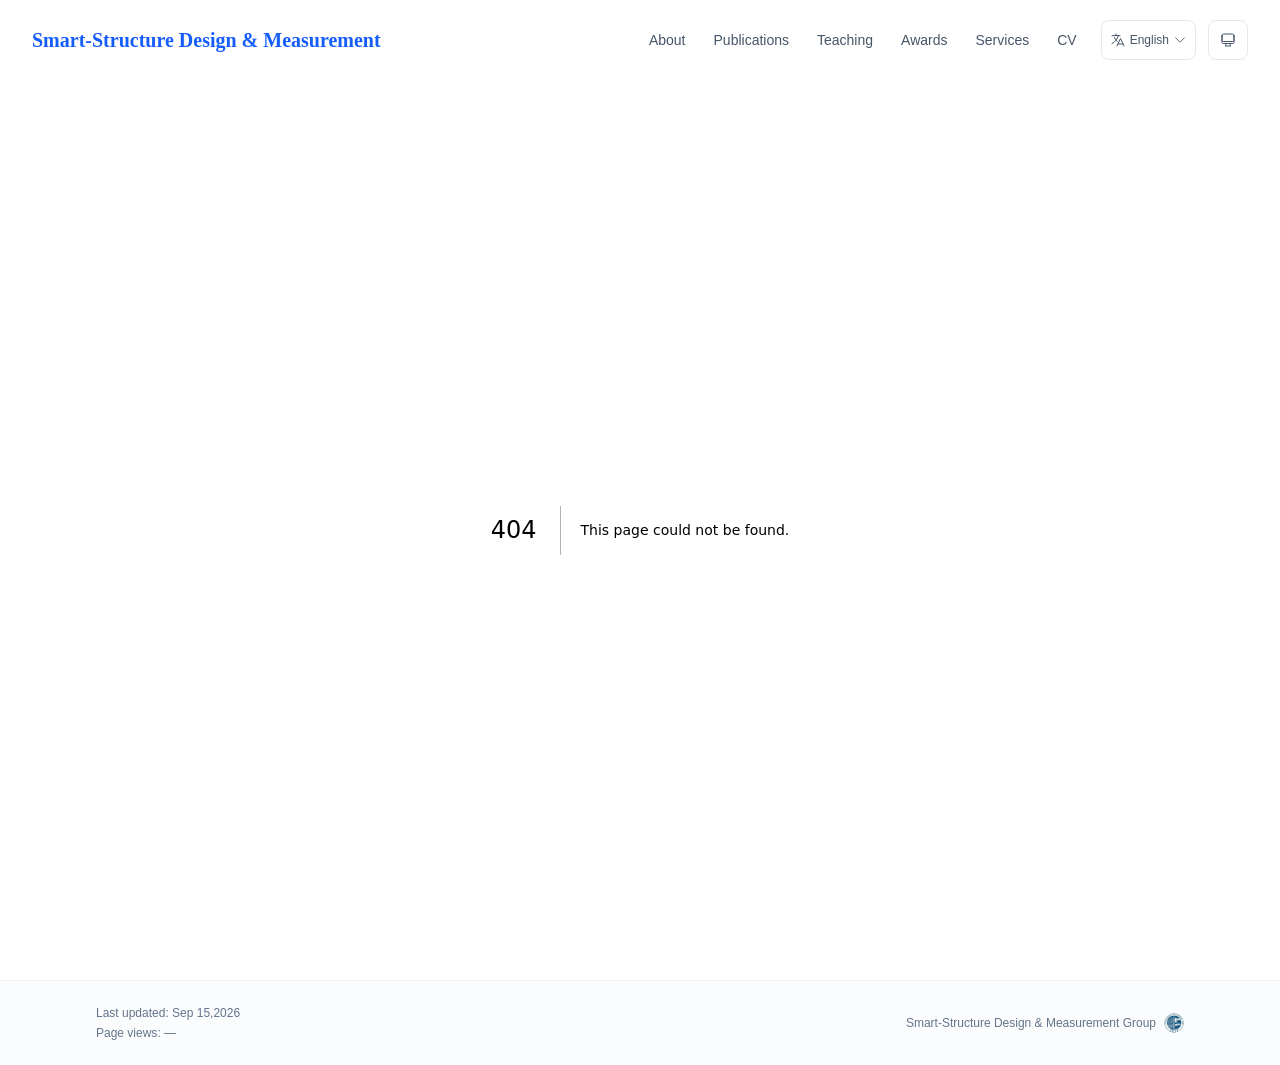
==== commit 1732063d: "Add files via upload" ====
--- a/404/index.html
+++ b/404/index.html
@@ -1,4 +1,4 @@
-<!DOCTYPE html><html lang="en" class="scroll-smooth"><head><meta charSet="utf-8"/><meta name="viewport" content="width=device-width, initial-scale=1"/><link rel="stylesheet" href="/_next/static/css/310952d284d81e07.css" data-precedence="next"/><link rel="preload" as="script" fetchPriority="low" href="/_next/static/chunks/webpack-af78f5c2c11af041.js"/><script src="/_next/static/chunks/4bd1b696-70b6d399998de86a.js" async=""></script><script src="/_next/static/chunks/684-5aaa8290a129f299.js" async=""></script><script src="/_next/static/chunks/main-app-30830ffa1c7eb68c.js" async=""></script><script src="/_next/static/chunks/557-19957a8c7146cbea.js" async=""></script><script src="/_next/static/chunks/874-6cc630662f3664af.js" async=""></script><script src="/_next/static/chunks/291-e39730cc9327e39b.js" async=""></script><script src="/_next/static/chunks/app/layout-277d897d0099bcc4.js" async=""></script><meta name="robots" content="noindex"/><title>404: This page could not be found.</title><link rel="icon" href="/lab.svg" type="image/svg+xml"/><link rel="dns-prefetch" href="liulong-hfu.github.io"/><link rel="preconnect" href="liulong-hfu.github.io" crossorigin=""/><link rel="preload" as="font" type="font/woff2" href="https://jialeliu.com/fonts/georgiab.woff2" crossorigin=""/><script>
+<!DOCTYPE html><html lang="en" class="scroll-smooth"><head><meta charSet="utf-8"/><meta name="viewport" content="width=device-width, initial-scale=1"/><link rel="stylesheet" href="/_next/static/css/3451068bec625bdc.css" data-precedence="next"/><link rel="preload" as="script" fetchPriority="low" href="/_next/static/chunks/webpack-af78f5c2c11af041.js"/><script src="/_next/static/chunks/4bd1b696-70b6d399998de86a.js" async=""></script><script src="/_next/static/chunks/684-5aaa8290a129f299.js" async=""></script><script src="/_next/static/chunks/main-app-30830ffa1c7eb68c.js" async=""></script><script src="/_next/static/chunks/557-19957a8c7146cbea.js" async=""></script><script src="/_next/static/chunks/874-6cc630662f3664af.js" async=""></script><script src="/_next/static/chunks/291-e39730cc9327e39b.js" async=""></script><script src="/_next/static/chunks/app/layout-d7ef60759661404b.js" async=""></script><meta name="robots" content="noindex"/><title>404: This page could not be found.</title><link rel="icon" href="/lab.svg" type="image/svg+xml"/><link rel="dns-prefetch" href="liulong-hfu.github.io"/><link rel="preconnect" href="liulong-hfu.github.io" crossorigin=""/><link rel="preload" as="font" type="font/woff2" href="https://jialeliu.com/fonts/georgiab.woff2" crossorigin=""/><script>
               try {
                 const theme = localStorage.getItem('theme-storage');
                 const parsed = theme ? JSON.parse(theme) : null;
@@ -59,4 +59,4 @@
       root.lang = 'en';
       root.setAttribute('data-locale', 'en');
     }
-  </script><title>Long Liu</title><meta name="description" content="Assistant Professor at the Hefei University"/><meta name="author" content="Long Liu"/><meta name="keywords" content="Long Liu,PhD,Research,Hefei University"/><meta name="creator" content="Long Liu"/><meta name="publisher" content="Long Liu"/><meta property="og:title" content="Long Liu"/><meta property="og:description" content="Assistant Professor at the Hefei University"/><meta property="og:site_name" content="Long Liu&#x27;s Academic Website"/><meta property="og:locale" content="zh_CN"/><meta property="og:type" content="website"/><meta name="twitter:card" content="summary"/><meta name="twitter:title" content="Long Liu"/><meta name="twitter:description" content="Assistant Professor at the Hefei University"/><link rel="icon" href="/lab.svg"/><script>document.querySelectorAll('body link[rel="icon"], body link[rel="apple-touch-icon"]').forEach(el => document.head.appendChild(el))</script><script src="/_next/static/chunks/polyfills-42372ed130431b0a.js" noModule=""></script></head><body class="font-sans antialiased"><div style="visibility:hidden"><nav class="fixed top-0 left-0 right-0 z-50" data-headlessui-state=""><div class="transition-all duration-300 ease-out bg-transparent" style="transform:translateY(-100px)"><div class="max-w-7xl mx-auto px-4 sm:px-6 lg:px-8"><div class="flex justify-between items-center h-16 lg:h-20"><div class="flex-shrink-0" tabindex="0"><a class="text-lg lg:text-xl font-serif font-semibold text-blue-600 dark:text-blue-400 hover:text-blue-700 dark:hover:text-blue-300 transition-colors duration-200" href="/">Smart‑Structure Design &amp; Measurement</a></div><div class="hidden lg:block"><div class="ml-10 flex items-center space-x-3"><div class="relative flex items-baseline space-x-1"><a data-nav-href="/" class="relative px-3 py-2 text-sm font-medium rounded-lg transition-colors duration-150 text-neutral-600" href="/">About</a><a data-nav-href="/publications" class="relative px-3 py-2 text-sm font-medium rounded-lg transition-colors duration-150 text-neutral-600" href="/publications/">Publications</a><a data-nav-href="/teaching" class="relative px-3 py-2 text-sm font-medium rounded-lg transition-colors duration-150 text-neutral-600" href="/teaching/">Teaching</a><a data-nav-href="/awards" class="relative px-3 py-2 text-sm font-medium rounded-lg transition-colors duration-150 text-neutral-600" href="/awards/">Awards</a><a data-nav-href="/services" class="relative px-3 py-2 text-sm font-medium rounded-lg transition-colors duration-150 text-neutral-600" href="/services/">Services</a><a data-nav-href="/cv" class="relative px-3 py-2 text-sm font-medium rounded-lg transition-colors duration-150 text-neutral-600" href="/cv/">CV</a></div><div class="flex items-center justify-center w-14 h-10 rounded-lg border border-neutral-200 dark:border-[rgba(148,163,184,0.24)] bg-background dark:bg-neutral-800"><div class="w-6 h-4 rounded bg-neutral-300 animate-pulse"></div></div><div class="flex items-center justify-center w-10 h-10 rounded-lg border border-neutral-200 dark:border-[rgba(148,163,184,0.24)] bg-background dark:bg-neutral-800"><div class="w-4 h-4 rounded-full bg-neutral-300 animate-pulse"></div></div></div></div><div class="lg:hidden flex items-center space-x-2"><div class="flex items-center justify-center w-14 h-10 rounded-lg border border-neutral-200 dark:border-[rgba(148,163,184,0.24)] bg-background dark:bg-neutral-800"><div class="w-6 h-4 rounded bg-neutral-300 animate-pulse"></div></div><div class="flex items-center justify-center w-10 h-10 rounded-lg border border-neutral-200 dark:border-[rgba(148,163,184,0.24)] bg-background dark:bg-neutral-800"><div class="w-4 h-4 rounded-full bg-neutral-300 animate-pulse"></div></div><button class="inline-flex items-center justify-center p-2 rounded-md text-neutral-600 hover:text-primary hover:bg-neutral-100 dark:hover:bg-neutral-800 focus:outline-none focus:ring-2 focus:ring-inset focus:ring-accent transition-colors duration-200" id="headlessui-disclosure-button-«R7pdb»" type="button" aria-expanded="false" data-headlessui-state=""><span class="sr-only">Open main menu</span><div><svg xmlns="http://www.w3.org/2000/svg" fill="none" viewBox="0 0 24 24" stroke-width="1.5" stroke="currentColor" aria-hidden="true" data-slot="icon" class="block h-6 w-6"><path stroke-linecap="round" stroke-linejoin="round" d="M3.75 6.75h16.5M3.75 12h16.5m-16.5 5.25h16.5"></path></svg></div></button></div></div></div></div></nav><main class="min-h-screen pt-16 lg:pt-20"><div style="font-family:system-ui,&quot;Segoe UI&quot;,Roboto,Helvetica,Arial,sans-serif,&quot;Apple Color Emoji&quot;,&quot;Segoe UI Emoji&quot;;height:100vh;text-align:center;display:flex;flex-direction:column;align-items:center;justify-content:center"><div><style>body{color:#000;background:#fff;margin:0}.next-error-h1{border-right:1px solid rgba(0,0,0,.3)}@media (prefers-color-scheme:dark){body{color:#fff;background:#000}.next-error-h1{border-right:1px solid rgba(255,255,255,.3)}}</style><h1 class="next-error-h1" style="display:inline-block;margin:0 20px 0 0;padding:0 23px 0 0;font-size:24px;font-weight:500;vertical-align:top;line-height:49px">404</h1><div style="display:inline-block"><h2 style="font-size:14px;font-weight:400;line-height:49px;margin:0">This page could not be found.</h2></div></div></div><!--$--><!--/$--><!--$--><!--/$--></main><footer class="border-t border-neutral-200/50 bg-neutral-50/50 dark:bg-neutral-900/50 dark:border-neutral-700/50"><div class="max-w-6xl mx-auto px-4 sm:px-6 lg:px-8 py-6"><div class="flex flex-col sm:flex-row justify-between items-center gap-2"><div class="space-y-1 text-center sm:text-left"><p class="text-xs text-neutral-500">Last updated<!-- -->: <!-- -->Aug 31,2026</p><p class="text-xs text-neutral-500 tabular-nums">Page views<!-- -->: <!-- -->—</p></div><p class="text-xs text-neutral-500 flex items-center"><a href="liulong-hfu.github.io" target="_blank" rel="noopener noreferrer">Smart‑Structure Design &amp; Measurement Group</a><img alt="Smart-Structure Design &amp; Measurement Group" loading="lazy" width="20" height="20" decoding="async" data-nimg="1" class="ml-2 rounded-full" style="color:transparent" src="/lab.svg"/></p></div></div></footer></div><script src="/_next/static/chunks/webpack-af78f5c2c11af041.js" async=""></script><script>(self.__next_f=self.__next_f||[]).push([0])</script><script>self.__next_f.push([1,"1:\"$Sreact.fragment\"\n3:I[3719,[\"557\",\"static/chunks/557-19957a8c7146cbea.js\",\"874\",\"static/chunks/874-6cc630662f3664af.js\",\"291\",\"static/chunks/291-e39730cc9327e39b.js\",\"177\",\"static/chunks/app/layout-277d897d0099bcc4.js\"],\"ThemeProvider\"]\n4:I[310,[\"557\",\"static/chunks/557-19957a8c7146cbea.js\",\"874\",\"static/chunks/874-6cc630662f3664af.js\",\"291\",\"static/chunks/291-e39730cc9327e39b.js\",\"177\",\"static/chunks/app/layout-277d897d0099bcc4.js\"],\"LocaleProvider\"]\n5:I[4574,[\"557\",\"static/chunks/557-19957a8c7146cbea.js\",\"874\",\"static/chunks/874-6cc630662f3664af.js\",\"291\",\"static/chunks/291-e39730cc9327e39b.js\",\"177\",\"static/chunks/app/layout-277d897d0099bcc4.js\"],\"default\"]\n6:I[7555,[],\"\"]\n7:I[1295,[],\"\"]\n8:I[2548,[\"557\",\"static/chunks/557-19957a8c7146cbea.js\",\"874\",\"static/chunks/874-6cc630662f3664af.js\",\"291\",\"static/chunks/291-e39730cc9327e39b.js\",\"177\",\"static/chunks/app/layout-277d897d0099bcc4.js\"],\"default\"]\n9:I[9665,[],\"MetadataBoundary\"]\nb:I[9665,[],\"OutletBoundary\"]\ne:I[4911,[],\"AsyncMetadataOutlet\"]\n10:I[9665,[],\"ViewportBoundary\"]\n12:I[6614,[],\"\"]\n:HL[\"/_next/static/css/310952d284d81e07.css\",\"style\"]\n2:T5d8,\n    try {\n      const cfg = {\"enabled\":true,\"locales\":[\"en\",\"zh\"],\"defaultLocale\":\"en\",\"mode\":\"fixed\",\"fixedLocale\":\"en\",\"persist\":true,\"switcher\":true,\"labels\":{\"en\":\"English\",\"zh\":\"中文\"}};\n      const storageKey = 'locale-storage';\n      const normalize = (value) =\u003e typeof value === 'string' ? value.trim().replace('_', '-').toLowerCase() : '';\n      const matchLocale = (candidate) =\u003e {\n        const normalized = normalize(candidate);\n        if (!normalized) return null;\n        if (cfg.locales.includes(normalized)) return normalized;\n        const language = normalized.split('-')[0];\n        if (cfg.locales.includes(language)) return language;\n        return null;\n      };\n\n      let resolved = null;\n\n      if (!cfg.enabled) {\n        resolved = cfg.defaultLocale;\n      } else if (cfg.persist) {\n        resolved = matchLocale(localStorage.getItem(storageKey));\n      }\n\n      if (!resolved) {\n        if "])</script><script>self.__next_f.push([1,"(cfg.mode === 'fixed') {\n          resolved = cfg.fixedLocale;\n        } else {\n          resolved = matchLocale(navigator.language);\n        }\n      }\n\n      if (!resolved) {\n        resolved = cfg.defaultLocale;\n      }\n\n      const root = document.documentElement;\n      root.lang = resolved;\n      root.setAttribute('data-locale', resolved);\n\n      if (cfg.persist) {\n        localStorage.setItem(storageKey, resolved);\n      }\n    } catch (e) {\n      const root = document.documentElement;\n      root.lang = 'en';\n      root.setAttribute('data-locale', 'en');\n    }\n  "])</script><script>self.__next_f.push([1,"0:{\"P\":null,\"b\":\"oYhhPlDP0BlO1n5uocOkp\",\"p\":\"\",\"c\":[\"\",\"_not-found\",\"\"],\"i\":false,\"f\":[[[\"\",{\"children\":[\"/_not-found\",{\"children\":[\"__PAGE__\",{}]}]},\"$undefined\",\"$undefined\",true],[\"\",[\"$\",\"$1\",\"c\",{\"children\":[[[\"$\",\"link\",\"0\",{\"rel\":\"stylesheet\",\"href\":\"/_next/static/css/310952d284d81e07.css\",\"precedence\":\"next\",\"crossOrigin\":\"$undefined\",\"nonce\":\"$undefined\"}]],[\"$\",\"html\",null,{\"lang\":\"en\",\"className\":\"scroll-smooth\",\"suppressHydrationWarning\":true,\"children\":[[\"$\",\"head\",null,{\"children\":[[\"$\",\"link\",null,{\"rel\":\"icon\",\"href\":\"/lab.svg\",\"type\":\"image/svg+xml\"}],[\"$\",\"link\",null,{\"rel\":\"dns-prefetch\",\"href\":\"liulong-hfu.github.io\"}],[\"$\",\"link\",null,{\"rel\":\"preconnect\",\"href\":\"liulong-hfu.github.io\",\"crossOrigin\":\"\"}],[\"$\",\"link\",null,{\"rel\":\"preload\",\"as\":\"font\",\"type\":\"font/woff2\",\"href\":\"https://jialeliu.com/fonts/georgiab.woff2\",\"crossOrigin\":\"\"}],[\"$\",\"script\",null,{\"dangerouslySetInnerHTML\":{\"__html\":\"\\n              try {\\n                const theme = localStorage.getItem('theme-storage');\\n                const parsed = theme ? JSON.parse(theme) : null;\\n                const setting = parsed?.state?.theme || 'system';\\n                const prefersDark = typeof window !== 'undefined' \u0026\u0026 window.matchMedia \u0026\u0026 window.matchMedia('(prefers-color-scheme: dark)').matches;\\n                const effective = setting === 'dark' ? 'dark' : (setting === 'light' ? 'light' : (prefersDark ? 'dark' : 'light'));\\n                var root = document.documentElement;\\n                root.classList.add(effective);\\n                root.setAttribute('data-theme', effective);\\n              } catch (e) {\\n                var root = document.documentElement;\\n                root.classList.add('light');\\n                root.setAttribute('data-theme', 'light');\\n              }\\n            \"}}],[\"$\",\"script\",null,{\"dangerouslySetInnerHTML\":{\"__html\":\"$2\"}}]]}],[\"$\",\"body\",null,{\"className\":\"font-sans antialiased\",\"children\":[\"$\",\"$L3\",null,{\"children\":[\"$\",\"$L4\",null,{\"config\":{\"enabled\":true,\"locales\":[\"en\",\"zh\"],\"defaultLocale\":\"en\",\"mode\":\"fixed\",\"fixedLocale\":\"en\",\"persist\":true,\"switcher\":true,\"labels\":{\"en\":\"English\",\"zh\":\"中文\"}},\"children\":[[\"$\",\"$L5\",null,{\"items\":[{\"title\":\"About\",\"type\":\"page\",\"target\":\"about\",\"href\":\"/\"},{\"title\":\"Publications\",\"type\":\"page\",\"target\":\"publications\",\"href\":\"/publications\"},{\"title\":\"Teaching\",\"type\":\"page\",\"target\":\"teaching\",\"href\":\"/teaching\"},{\"title\":\"Awards\",\"type\":\"page\",\"target\":\"awards\",\"href\":\"/awards\"},{\"title\":\"Services\",\"type\":\"page\",\"target\":\"services\",\"href\":\"/services\"},{\"title\":\"CV\",\"type\":\"page\",\"target\":\"cv\",\"href\":\"/cv\"}],\"siteTitle\":\"Long Liu\",\"enableOnePageMode\":false,\"i18n\":\"$0:f:0:1:1:props:children:1:props:children:1:props:children:props:children:props:config\",\"itemsByLocale\":{\"en\":[{\"title\":\"About\",\"type\":\"page\",\"target\":\"about\",\"href\":\"/\"},{\"title\":\"Publications\",\"type\":\"page\",\"target\":\"publications\",\"href\":\"/publications\"},{\"title\":\"Teaching\",\"type\":\"page\",\"target\":\"teaching\",\"href\":\"/teaching\"},{\"title\":\"Awards\",\"type\":\"page\",\"target\":\"awards\",\"href\":\"/awards\"},{\"title\":\"Services\",\"type\":\"page\",\"target\":\"services\",\"href\":\"/services\"},{\"title\":\"CV\",\"type\":\"page\",\"target\":\"cv\",\"href\":\"/cv\"}],\"zh\":[{\"title\":\"关于我\",\"type\":\"page\",\"target\":\"about\",\"href\":\"/\"},{\"title\":\"论文\",\"type\":\"page\",\"target\":\"publications\",\"href\":\"/publications\"},{\"title\":\"教学\",\"type\":\"page\",\"target\":\"teaching\",\"href\":\"/teaching\"},{\"title\":\"奖项\",\"type\":\"page\",\"target\":\"awards\",\"href\":\"/awards\"},{\"title\":\"服务\",\"type\":\"page\",\"target\":\"services\",\"href\":\"/services\"},{\"title\":\"简历\",\"type\":\"page\",\"target\":\"cv\",\"href\":\"/cv\"}]},\"siteTitleByLocale\":{\"en\":\"Long Liu\",\"zh\":\"刘龙\"}}],[\"$\",\"main\",null,{\"className\":\"min-h-screen pt-16 lg:pt-20\",\"children\":[\"$\",\"$L6\",null,{\"parallelRouterKey\":\"children\",\"error\":\"$undefined\",\"errorStyles\":\"$undefined\",\"errorScripts\":\"$undefined\",\"template\":[\"$\",\"$L7\",null,{}],\"templateStyles\":\"$undefined\",\"templateScripts\":\"$undefined\",\"notFound\":[[[\"$\",\"title\",null,{\"children\":\"404: This page could not be found.\"}],[\"$\",\"div\",null,{\"style\":{\"fontFamily\":\"system-ui,\\\"Segoe UI\\\",Roboto,Helvetica,Arial,sans-serif,\\\"Apple Color Emoji\\\",\\\"Segoe UI Emoji\\\"\",\"height\":\"100vh\",\"textAlign\":\"center\",\"display\":\"flex\",\"flexDirection\":\"column\",\"alignItems\":\"center\",\"justifyContent\":\"center\"},\"children\":[\"$\",\"div\",null,{\"children\":[[\"$\",\"style\",null,{\"dangerouslySetInnerHTML\":{\"__html\":\"body{color:#000;background:#fff;margin:0}.next-error-h1{border-right:1px solid rgba(0,0,0,.3)}@media (prefers-color-scheme:dark){body{color:#fff;background:#000}.next-error-h1{border-right:1px solid rgba(255,255,255,.3)}}\"}}],[\"$\",\"h1\",null,{\"className\":\"next-error-h1\",\"style\":{\"display\":\"inline-block\",\"margin\":\"0 20px 0 0\",\"padding\":\"0 23px 0 0\",\"fontSize\":24,\"fontWeight\":500,\"verticalAlign\":\"top\",\"lineHeight\":\"49px\"},\"children\":404}],[\"$\",\"div\",null,{\"style\":{\"display\":\"inline-block\"},\"children\":[\"$\",\"h2\",null,{\"style\":{\"fontSize\":14,\"fontWeight\":400,\"lineHeight\":\"49px\",\"margin\":0},\"children\":\"This page could not be found.\"}]}]]}]}]],[]],\"forbidden\":\"$undefined\",\"unauthorized\":\"$undefined\"}]}],[\"$\",\"$L8\",null,{\"lastUpdated\":\"Aug 31,2026\",\"lastUpdatedByLocale\":{\"en\":\"Aug 31,2026\",\"zh\":\"2026年8月31日\"},\"defaultLocale\":\"en\"}]]}]}]}]]}]]}],{\"children\":[\"/_not-found\",[\"$\",\"$1\",\"c\",{\"children\":[null,[\"$\",\"$L6\",null,{\"parallelRouterKey\":\"children\",\"error\":\"$undefined\",\"errorStyles\":\"$undefined\",\"errorScripts\":\"$undefined\",\"template\":[\"$\",\"$L7\",null,{}],\"templateStyles\":\"$undefined\",\"templateScripts\":\"$undefined\",\"notFound\":\"$undefined\",\"forbidden\":\"$undefined\",\"unauthorized\":\"$undefined\"}]]}],{\"children\":[\"__PAGE__\",[\"$\",\"$1\",\"c\",{\"children\":[[[\"$\",\"title\",null,{\"children\":\"404: This page could not be found.\"}],[\"$\",\"div\",null,{\"style\":\"$0:f:0:1:1:props:children:1:props:children:1:props:children:props:children:props:children:1:props:children:props:notFound:0:1:props:style\",\"children\":[\"$\",\"div\",null,{\"children\":[[\"$\",\"style\",null,{\"dangerouslySetInnerHTML\":{\"__html\":\"body{color:#000;background:#fff;margin:0}.next-error-h1{border-right:1px solid rgba(0,0,0,.3)}@media (prefers-color-scheme:dark){body{color:#fff;background:#000}.next-error-h1{border-right:1px solid rgba(255,255,255,.3)}}\"}}],[\"$\",\"h1\",null,{\"className\":\"next-error-h1\",\"style\":\"$0:f:0:1:1:props:children:1:props:children:1:props:children:props:children:props:children:1:props:children:props:notFound:0:1:props:children:props:children:1:props:style\",\"children\":404}],[\"$\",\"div\",null,{\"style\":\"$0:f:0:1:1:props:children:1:props:children:1:props:children:props:children:props:children:1:props:children:props:notFound:0:1:props:children:props:children:2:props:style\",\"children\":[\"$\",\"h2\",null,{\"style\":\"$0:f:0:1:1:props:children:1:props:children:1:props:children:props:children:props:children:1:props:children:props:notFound:0:1:props:children:props:children:2:props:children:props:style\",\"children\":\"This page could not be found.\"}]}]]}]}]],[\"$\",\"$L9\",null,{\"children\":\"$La\"}],null,[\"$\",\"$Lb\",null,{\"children\":[\"$Lc\",\"$Ld\",[\"$\",\"$Le\",null,{\"promise\":\"$@f\"}]]}]]}],{},null,false]},null,false]},null,false],[\"$\",\"$1\",\"h\",{\"children\":[[\"$\",\"meta\",null,{\"name\":\"robots\",\"content\":\"noindex\"}],[\"$\",\"$1\",\"AOmR1VD60W2ofwFrawaAz\",{\"children\":[[\"$\",\"$L10\",null,{\"children\":\"$L11\"}],null]}],null]}],false]],\"m\":\"$undefined\",\"G\":[\"$12\",\"$undefined\"],\"s\":false,\"S\":true}\n"])</script><script>self.__next_f.push([1,"13:\"$Sreact.suspense\"\n14:I[4911,[],\"AsyncMetadata\"]\na:[\"$\",\"$13\",null,{\"fallback\":null,\"children\":[\"$\",\"$L14\",null,{\"promise\":\"$@15\"}]}]\n"])</script><script>self.__next_f.push([1,"d:null\n"])</script><script>self.__next_f.push([1,"11:[[\"$\",\"meta\",\"0\",{\"charSet\":\"utf-8\"}],[\"$\",\"meta\",\"1\",{\"name\":\"viewport\",\"content\":\"width=device-width, initial-scale=1\"}]]\nc:null\n"])</script><script>self.__next_f.push([1,"15:{\"metadata\":[[\"$\",\"title\",\"0\",{\"children\":\"Long Liu\"}],[\"$\",\"meta\",\"1\",{\"name\":\"description\",\"content\":\"Assistant Professor at the Hefei University\"}],[\"$\",\"meta\",\"2\",{\"name\":\"author\",\"content\":\"Long Liu\"}],[\"$\",\"meta\",\"3\",{\"name\":\"keywords\",\"content\":\"Long Liu,PhD,Research,Hefei University\"}],[\"$\",\"meta\",\"4\",{\"name\":\"creator\",\"content\":\"Long Liu\"}],[\"$\",\"meta\",\"5\",{\"name\":\"publisher\",\"content\":\"Long Liu\"}],[\"$\",\"meta\",\"6\",{\"property\":\"og:title\",\"content\":\"Long Liu\"}],[\"$\",\"meta\",\"7\",{\"property\":\"og:description\",\"content\":\"Assistant Professor at the Hefei University\"}],[\"$\",\"meta\",\"8\",{\"property\":\"og:site_name\",\"content\":\"Long Liu's Academic Website\"}],[\"$\",\"meta\",\"9\",{\"property\":\"og:locale\",\"content\":\"zh_CN\"}],[\"$\",\"meta\",\"10\",{\"property\":\"og:type\",\"content\":\"website\"}],[\"$\",\"meta\",\"11\",{\"name\":\"twitter:card\",\"content\":\"summary\"}],[\"$\",\"meta\",\"12\",{\"name\":\"twitter:title\",\"content\":\"Long Liu\"}],[\"$\",\"meta\",\"13\",{\"name\":\"twitter:description\",\"content\":\"Assistant Professor at the Hefei University\"}],[\"$\",\"link\",\"14\",{\"rel\":\"icon\",\"href\":\"/lab.svg\"}]],\"error\":null,\"digest\":\"$undefined\"}\nf:{\"metadata\":\"$15:metadata\",\"error\":null,\"digest\":\"$undefined\"}\n"])</script></body></html>+  </script><title>Long Liu</title><meta name="description" content="Assistant Professor at the Hefei University"/><meta name="author" content="Long Liu"/><meta name="keywords" content="Long Liu,PhD,Research,Hefei University"/><meta name="creator" content="Long Liu"/><meta name="publisher" content="Long Liu"/><meta property="og:title" content="Long Liu"/><meta property="og:description" content="Assistant Professor at the Hefei University"/><meta property="og:site_name" content="Long Liu&#x27;s Academic Website"/><meta property="og:locale" content="zh_CN"/><meta property="og:type" content="website"/><meta name="twitter:card" content="summary"/><meta name="twitter:title" content="Long Liu"/><meta name="twitter:description" content="Assistant Professor at the Hefei University"/><link rel="icon" href="/lab.svg"/><script>document.querySelectorAll('body link[rel="icon"], body link[rel="apple-touch-icon"]').forEach(el => document.head.appendChild(el))</script><script src="/_next/static/chunks/polyfills-42372ed130431b0a.js" noModule=""></script></head><body class="font-sans antialiased"><div style="visibility:hidden"><nav class="fixed top-0 left-0 right-0 z-50" data-headlessui-state=""><div class="transition-all duration-300 ease-out bg-transparent" style="transform:translateY(-100px)"><div class="max-w-7xl mx-auto px-4 sm:px-6 lg:px-8"><div class="flex justify-between items-center h-16 lg:h-20"><div class="flex-shrink-0" tabindex="0"><a class="text-lg lg:text-xl font-serif font-semibold text-blue-600 dark:text-blue-400 hover:text-blue-700 dark:hover:text-blue-300 transition-colors duration-200" href="/">Smart‑Structure Design &amp; Measurement</a></div><div class="hidden lg:block"><div class="ml-10 flex items-center space-x-3"><div class="relative flex items-baseline space-x-1"><a data-nav-href="/" class="relative px-3 py-2 text-sm font-medium rounded-lg transition-colors duration-150 text-neutral-600" href="/">About</a><a data-nav-href="/publications" class="relative px-3 py-2 text-sm font-medium rounded-lg transition-colors duration-150 text-neutral-600" href="/publications/">Publications</a><a data-nav-href="/teaching" class="relative px-3 py-2 text-sm font-medium rounded-lg transition-colors duration-150 text-neutral-600" href="/teaching/">Teaching</a><a data-nav-href="/awards" class="relative px-3 py-2 text-sm font-medium rounded-lg transition-colors duration-150 text-neutral-600" href="/awards/">Awards</a><a data-nav-href="/services" class="relative px-3 py-2 text-sm font-medium rounded-lg transition-colors duration-150 text-neutral-600" href="/services/">Services</a><a data-nav-href="/cv" class="relative px-3 py-2 text-sm font-medium rounded-lg transition-colors duration-150 text-neutral-600" href="/cv/">CV</a></div><div class="flex items-center justify-center w-14 h-10 rounded-lg border border-neutral-200 dark:border-[rgba(148,163,184,0.24)] bg-background dark:bg-neutral-800"><div class="w-6 h-4 rounded bg-neutral-300 animate-pulse"></div></div><div class="flex items-center justify-center w-10 h-10 rounded-lg border border-neutral-200 dark:border-[rgba(148,163,184,0.24)] bg-background dark:bg-neutral-800"><div class="w-4 h-4 rounded-full bg-neutral-300 animate-pulse"></div></div></div></div><div class="lg:hidden flex items-center space-x-2"><div class="flex items-center justify-center w-14 h-10 rounded-lg border border-neutral-200 dark:border-[rgba(148,163,184,0.24)] bg-background dark:bg-neutral-800"><div class="w-6 h-4 rounded bg-neutral-300 animate-pulse"></div></div><div class="flex items-center justify-center w-10 h-10 rounded-lg border border-neutral-200 dark:border-[rgba(148,163,184,0.24)] bg-background dark:bg-neutral-800"><div class="w-4 h-4 rounded-full bg-neutral-300 animate-pulse"></div></div><button class="inline-flex items-center justify-center p-2 rounded-md text-neutral-600 hover:text-primary hover:bg-neutral-100 dark:hover:bg-neutral-800 focus:outline-none focus:ring-2 focus:ring-inset focus:ring-accent transition-colors duration-200" id="headlessui-disclosure-button-«R7pdb»" type="button" aria-expanded="false" data-headlessui-state=""><span class="sr-only">Open main menu</span><div><svg xmlns="http://www.w3.org/2000/svg" fill="none" viewBox="0 0 24 24" stroke-width="1.5" stroke="currentColor" aria-hidden="true" data-slot="icon" class="block h-6 w-6"><path stroke-linecap="round" stroke-linejoin="round" d="M3.75 6.75h16.5M3.75 12h16.5m-16.5 5.25h16.5"></path></svg></div></button></div></div></div></div></nav><main class="min-h-screen pt-16 lg:pt-20"><div style="font-family:system-ui,&quot;Segoe UI&quot;,Roboto,Helvetica,Arial,sans-serif,&quot;Apple Color Emoji&quot;,&quot;Segoe UI Emoji&quot;;height:100vh;text-align:center;display:flex;flex-direction:column;align-items:center;justify-content:center"><div><style>body{color:#000;background:#fff;margin:0}.next-error-h1{border-right:1px solid rgba(0,0,0,.3)}@media (prefers-color-scheme:dark){body{color:#fff;background:#000}.next-error-h1{border-right:1px solid rgba(255,255,255,.3)}}</style><h1 class="next-error-h1" style="display:inline-block;margin:0 20px 0 0;padding:0 23px 0 0;font-size:24px;font-weight:500;vertical-align:top;line-height:49px">404</h1><div style="display:inline-block"><h2 style="font-size:14px;font-weight:400;line-height:49px;margin:0">This page could not be found.</h2></div></div></div><!--$--><!--/$--><!--$--><!--/$--></main><footer class="border-t border-neutral-200/50 bg-neutral-50/50 dark:bg-neutral-900/50 dark:border-neutral-700/50"><div class="max-w-6xl mx-auto px-4 sm:px-6 lg:px-8 py-6"><div class="flex flex-col sm:flex-row justify-between items-center gap-2"><div class="space-y-1 text-center sm:text-left"><p class="text-xs text-neutral-500">Last updated<!-- -->: <!-- -->Sep 15,2026</p><p class="text-xs text-neutral-500 tabular-nums">Page views<!-- -->: <!-- -->—</p></div><p class="text-xs text-neutral-500 flex items-center"><a href="liulong-hfu.github.io" target="_blank" rel="noopener noreferrer">Smart‑Structure Design &amp; Measurement Group</a><img alt="Smart-Structure Design &amp; Measurement Group" loading="lazy" width="20" height="20" decoding="async" data-nimg="1" class="ml-2 rounded-full" style="color:transparent" src="/lab.svg"/></p></div></div></footer></div><script src="/_next/static/chunks/webpack-af78f5c2c11af041.js" async=""></script><script>(self.__next_f=self.__next_f||[]).push([0])</script><script>self.__next_f.push([1,"1:\"$Sreact.fragment\"\n3:I[3719,[\"557\",\"static/chunks/557-19957a8c7146cbea.js\",\"874\",\"static/chunks/874-6cc630662f3664af.js\",\"291\",\"static/chunks/291-e39730cc9327e39b.js\",\"177\",\"static/chunks/app/layout-d7ef60759661404b.js\"],\"ThemeProvider\"]\n4:I[310,[\"557\",\"static/chunks/557-19957a8c7146cbea.js\",\"874\",\"static/chunks/874-6cc630662f3664af.js\",\"291\",\"static/chunks/291-e39730cc9327e39b.js\",\"177\",\"static/chunks/app/layout-d7ef60759661404b.js\"],\"LocaleProvider\"]\n5:I[4574,[\"557\",\"static/chunks/557-19957a8c7146cbea.js\",\"874\",\"static/chunks/874-6cc630662f3664af.js\",\"291\",\"static/chunks/291-e39730cc9327e39b.js\",\"177\",\"static/chunks/app/layout-d7ef60759661404b.js\"],\"default\"]\n6:I[7555,[],\"\"]\n7:I[1295,[],\"\"]\n8:I[2548,[\"557\",\"static/chunks/557-19957a8c7146cbea.js\",\"874\",\"static/chunks/874-6cc630662f3664af.js\",\"291\",\"static/chunks/291-e39730cc9327e39b.js\",\"177\",\"static/chunks/app/layout-d7ef60759661404b.js\"],\"default\"]\n9:I[9665,[],\"MetadataBoundary\"]\nb:I[9665,[],\"OutletBoundary\"]\ne:I[4911,[],\"AsyncMetadataOutlet\"]\n10:I[9665,[],\"ViewportBoundary\"]\n12:I[6614,[],\"\"]\n:HL[\"/_next/static/css/3451068bec625bdc.css\",\"style\"]\n2:T5d8,\n    try {\n      const cfg = {\"enabled\":true,\"locales\":[\"en\",\"zh\"],\"defaultLocale\":\"en\",\"mode\":\"fixed\",\"fixedLocale\":\"en\",\"persist\":true,\"switcher\":true,\"labels\":{\"en\":\"English\",\"zh\":\"中文\"}};\n      const storageKey = 'locale-storage';\n      const normalize = (value) =\u003e typeof value === 'string' ? value.trim().replace('_', '-').toLowerCase() : '';\n      const matchLocale = (candidate) =\u003e {\n        const normalized = normalize(candidate);\n        if (!normalized) return null;\n        if (cfg.locales.includes(normalized)) return normalized;\n        const language = normalized.split('-')[0];\n        if (cfg.locales.includes(language)) return language;\n        return null;\n      };\n\n      let resolved = null;\n\n      if (!cfg.enabled) {\n        resolved = cfg.defaultLocale;\n      } else if (cfg.persist) {\n        resolved = matchLocale(localStorage.getItem(storageKey));\n      }\n\n      if (!resolved) {\n        if "])</script><script>self.__next_f.push([1,"(cfg.mode === 'fixed') {\n          resolved = cfg.fixedLocale;\n        } else {\n          resolved = matchLocale(navigator.language);\n        }\n      }\n\n      if (!resolved) {\n        resolved = cfg.defaultLocale;\n      }\n\n      const root = document.documentElement;\n      root.lang = resolved;\n      root.setAttribute('data-locale', resolved);\n\n      if (cfg.persist) {\n        localStorage.setItem(storageKey, resolved);\n      }\n    } catch (e) {\n      const root = document.documentElement;\n      root.lang = 'en';\n      root.setAttribute('data-locale', 'en');\n    }\n  "])</script><script>self.__next_f.push([1,"0:{\"P\":null,\"b\":\"kMDGHvevptkpfyOhTxALo\",\"p\":\"\",\"c\":[\"\",\"_not-found\",\"\"],\"i\":false,\"f\":[[[\"\",{\"children\":[\"/_not-found\",{\"children\":[\"__PAGE__\",{}]}]},\"$undefined\",\"$undefined\",true],[\"\",[\"$\",\"$1\",\"c\",{\"children\":[[[\"$\",\"link\",\"0\",{\"rel\":\"stylesheet\",\"href\":\"/_next/static/css/3451068bec625bdc.css\",\"precedence\":\"next\",\"crossOrigin\":\"$undefined\",\"nonce\":\"$undefined\"}]],[\"$\",\"html\",null,{\"lang\":\"en\",\"className\":\"scroll-smooth\",\"suppressHydrationWarning\":true,\"children\":[[\"$\",\"head\",null,{\"children\":[[\"$\",\"link\",null,{\"rel\":\"icon\",\"href\":\"/lab.svg\",\"type\":\"image/svg+xml\"}],[\"$\",\"link\",null,{\"rel\":\"dns-prefetch\",\"href\":\"liulong-hfu.github.io\"}],[\"$\",\"link\",null,{\"rel\":\"preconnect\",\"href\":\"liulong-hfu.github.io\",\"crossOrigin\":\"\"}],[\"$\",\"link\",null,{\"rel\":\"preload\",\"as\":\"font\",\"type\":\"font/woff2\",\"href\":\"https://jialeliu.com/fonts/georgiab.woff2\",\"crossOrigin\":\"\"}],[\"$\",\"script\",null,{\"dangerouslySetInnerHTML\":{\"__html\":\"\\n              try {\\n                const theme = localStorage.getItem('theme-storage');\\n                const parsed = theme ? JSON.parse(theme) : null;\\n                const setting = parsed?.state?.theme || 'system';\\n                const prefersDark = typeof window !== 'undefined' \u0026\u0026 window.matchMedia \u0026\u0026 window.matchMedia('(prefers-color-scheme: dark)').matches;\\n                const effective = setting === 'dark' ? 'dark' : (setting === 'light' ? 'light' : (prefersDark ? 'dark' : 'light'));\\n                var root = document.documentElement;\\n                root.classList.add(effective);\\n                root.setAttribute('data-theme', effective);\\n              } catch (e) {\\n                var root = document.documentElement;\\n                root.classList.add('light');\\n                root.setAttribute('data-theme', 'light');\\n              }\\n            \"}}],[\"$\",\"script\",null,{\"dangerouslySetInnerHTML\":{\"__html\":\"$2\"}}]]}],[\"$\",\"body\",null,{\"className\":\"font-sans antialiased\",\"children\":[\"$\",\"$L3\",null,{\"children\":[\"$\",\"$L4\",null,{\"config\":{\"enabled\":true,\"locales\":[\"en\",\"zh\"],\"defaultLocale\":\"en\",\"mode\":\"fixed\",\"fixedLocale\":\"en\",\"persist\":true,\"switcher\":true,\"labels\":{\"en\":\"English\",\"zh\":\"中文\"}},\"children\":[[\"$\",\"$L5\",null,{\"items\":[{\"title\":\"About\",\"type\":\"page\",\"target\":\"about\",\"href\":\"/\"},{\"title\":\"Publications\",\"type\":\"page\",\"target\":\"publications\",\"href\":\"/publications\"},{\"title\":\"Teaching\",\"type\":\"page\",\"target\":\"teaching\",\"href\":\"/teaching\"},{\"title\":\"Awards\",\"type\":\"page\",\"target\":\"awards\",\"href\":\"/awards\"},{\"title\":\"Services\",\"type\":\"page\",\"target\":\"services\",\"href\":\"/services\"},{\"title\":\"CV\",\"type\":\"page\",\"target\":\"cv\",\"href\":\"/cv\"}],\"siteTitle\":\"Long Liu\",\"enableOnePageMode\":false,\"i18n\":\"$0:f:0:1:1:props:children:1:props:children:1:props:children:props:children:props:config\",\"itemsByLocale\":{\"en\":[{\"title\":\"About\",\"type\":\"page\",\"target\":\"about\",\"href\":\"/\"},{\"title\":\"Publications\",\"type\":\"page\",\"target\":\"publications\",\"href\":\"/publications\"},{\"title\":\"Teaching\",\"type\":\"page\",\"target\":\"teaching\",\"href\":\"/teaching\"},{\"title\":\"Awards\",\"type\":\"page\",\"target\":\"awards\",\"href\":\"/awards\"},{\"title\":\"Services\",\"type\":\"page\",\"target\":\"services\",\"href\":\"/services\"},{\"title\":\"CV\",\"type\":\"page\",\"target\":\"cv\",\"href\":\"/cv\"}],\"zh\":[{\"title\":\"关于我\",\"type\":\"page\",\"target\":\"about\",\"href\":\"/\"},{\"title\":\"论文\",\"type\":\"page\",\"target\":\"publications\",\"href\":\"/publications\"},{\"title\":\"教学\",\"type\":\"page\",\"target\":\"teaching\",\"href\":\"/teaching\"},{\"title\":\"奖项\",\"type\":\"page\",\"target\":\"awards\",\"href\":\"/awards\"},{\"title\":\"服务\",\"type\":\"page\",\"target\":\"services\",\"href\":\"/services\"},{\"title\":\"简历\",\"type\":\"page\",\"target\":\"cv\",\"href\":\"/cv\"}]},\"siteTitleByLocale\":{\"en\":\"Long Liu\",\"zh\":\"刘龙\"}}],[\"$\",\"main\",null,{\"className\":\"min-h-screen pt-16 lg:pt-20\",\"children\":[\"$\",\"$L6\",null,{\"parallelRouterKey\":\"children\",\"error\":\"$undefined\",\"errorStyles\":\"$undefined\",\"errorScripts\":\"$undefined\",\"template\":[\"$\",\"$L7\",null,{}],\"templateStyles\":\"$undefined\",\"templateScripts\":\"$undefined\",\"notFound\":[[[\"$\",\"title\",null,{\"children\":\"404: This page could not be found.\"}],[\"$\",\"div\",null,{\"style\":{\"fontFamily\":\"system-ui,\\\"Segoe UI\\\",Roboto,Helvetica,Arial,sans-serif,\\\"Apple Color Emoji\\\",\\\"Segoe UI Emoji\\\"\",\"height\":\"100vh\",\"textAlign\":\"center\",\"display\":\"flex\",\"flexDirection\":\"column\",\"alignItems\":\"center\",\"justifyContent\":\"center\"},\"children\":[\"$\",\"div\",null,{\"children\":[[\"$\",\"style\",null,{\"dangerouslySetInnerHTML\":{\"__html\":\"body{color:#000;background:#fff;margin:0}.next-error-h1{border-right:1px solid rgba(0,0,0,.3)}@media (prefers-color-scheme:dark){body{color:#fff;background:#000}.next-error-h1{border-right:1px solid rgba(255,255,255,.3)}}\"}}],[\"$\",\"h1\",null,{\"className\":\"next-error-h1\",\"style\":{\"display\":\"inline-block\",\"margin\":\"0 20px 0 0\",\"padding\":\"0 23px 0 0\",\"fontSize\":24,\"fontWeight\":500,\"verticalAlign\":\"top\",\"lineHeight\":\"49px\"},\"children\":404}],[\"$\",\"div\",null,{\"style\":{\"display\":\"inline-block\"},\"children\":[\"$\",\"h2\",null,{\"style\":{\"fontSize\":14,\"fontWeight\":400,\"lineHeight\":\"49px\",\"margin\":0},\"children\":\"This page could not be found.\"}]}]]}]}]],[]],\"forbidden\":\"$undefined\",\"unauthorized\":\"$undefined\"}]}],[\"$\",\"$L8\",null,{\"lastUpdated\":\"Sep 15,2026\",\"lastUpdatedByLocale\":{\"en\":\"Sep 15,2026\",\"zh\":\"2026年9月15日\"},\"defaultLocale\":\"en\"}]]}]}]}]]}]]}],{\"children\":[\"/_not-found\",[\"$\",\"$1\",\"c\",{\"children\":[null,[\"$\",\"$L6\",null,{\"parallelRouterKey\":\"children\",\"error\":\"$undefined\",\"errorStyles\":\"$undefined\",\"errorScripts\":\"$undefined\",\"template\":[\"$\",\"$L7\",null,{}],\"templateStyles\":\"$undefined\",\"templateScripts\":\"$undefined\",\"notFound\":\"$undefined\",\"forbidden\":\"$undefined\",\"unauthorized\":\"$undefined\"}]]}],{\"children\":[\"__PAGE__\",[\"$\",\"$1\",\"c\",{\"children\":[[[\"$\",\"title\",null,{\"children\":\"404: This page could not be found.\"}],[\"$\",\"div\",null,{\"style\":\"$0:f:0:1:1:props:children:1:props:children:1:props:children:props:children:props:children:1:props:children:props:notFound:0:1:props:style\",\"children\":[\"$\",\"div\",null,{\"children\":[[\"$\",\"style\",null,{\"dangerouslySetInnerHTML\":{\"__html\":\"body{color:#000;background:#fff;margin:0}.next-error-h1{border-right:1px solid rgba(0,0,0,.3)}@media (prefers-color-scheme:dark){body{color:#fff;background:#000}.next-error-h1{border-right:1px solid rgba(255,255,255,.3)}}\"}}],[\"$\",\"h1\",null,{\"className\":\"next-error-h1\",\"style\":\"$0:f:0:1:1:props:children:1:props:children:1:props:children:props:children:props:children:1:props:children:props:notFound:0:1:props:children:props:children:1:props:style\",\"children\":404}],[\"$\",\"div\",null,{\"style\":\"$0:f:0:1:1:props:children:1:props:children:1:props:children:props:children:props:children:1:props:children:props:notFound:0:1:props:children:props:children:2:props:style\",\"children\":[\"$\",\"h2\",null,{\"style\":\"$0:f:0:1:1:props:children:1:props:children:1:props:children:props:children:props:children:1:props:children:props:notFound:0:1:props:children:props:children:2:props:children:props:style\",\"children\":\"This page could not be found.\"}]}]]}]}]],[\"$\",\"$L9\",null,{\"children\":\"$La\"}],null,[\"$\",\"$Lb\",null,{\"children\":[\"$Lc\",\"$Ld\",[\"$\",\"$Le\",null,{\"promise\":\"$@f\"}]]}]]}],{},null,false]},null,false]},null,false],[\"$\",\"$1\",\"h\",{\"children\":[[\"$\",\"meta\",null,{\"name\":\"robots\",\"content\":\"noindex\"}],[\"$\",\"$1\",\"tWcn5yv4PI2eFbX7gtXgm\",{\"children\":[[\"$\",\"$L10\",null,{\"children\":\"$L11\"}],null]}],null]}],false]],\"m\":\"$undefined\",\"G\":[\"$12\",\"$undefined\"],\"s\":false,\"S\":true}\n"])</script><script>self.__next_f.push([1,"13:\"$Sreact.suspense\"\n14:I[4911,[],\"AsyncMetadata\"]\na:[\"$\",\"$13\",null,{\"fallback\":null,\"children\":[\"$\",\"$L14\",null,{\"promise\":\"$@15\"}]}]\n"])</script><script>self.__next_f.push([1,"d:null\n"])</script><script>self.__next_f.push([1,"11:[[\"$\",\"meta\",\"0\",{\"charSet\":\"utf-8\"}],[\"$\",\"meta\",\"1\",{\"name\":\"viewport\",\"content\":\"width=device-width, initial-scale=1\"}]]\nc:null\n"])</script><script>self.__next_f.push([1,"15:{\"metadata\":[[\"$\",\"title\",\"0\",{\"children\":\"Long Liu\"}],[\"$\",\"meta\",\"1\",{\"name\":\"description\",\"content\":\"Assistant Professor at the Hefei University\"}],[\"$\",\"meta\",\"2\",{\"name\":\"author\",\"content\":\"Long Liu\"}],[\"$\",\"meta\",\"3\",{\"name\":\"keywords\",\"content\":\"Long Liu,PhD,Research,Hefei University\"}],[\"$\",\"meta\",\"4\",{\"name\":\"creator\",\"content\":\"Long Liu\"}],[\"$\",\"meta\",\"5\",{\"name\":\"publisher\",\"content\":\"Long Liu\"}],[\"$\",\"meta\",\"6\",{\"property\":\"og:title\",\"content\":\"Long Liu\"}],[\"$\",\"meta\",\"7\",{\"property\":\"og:description\",\"content\":\"Assistant Professor at the Hefei University\"}],[\"$\",\"meta\",\"8\",{\"property\":\"og:site_name\",\"content\":\"Long Liu's Academic Website\"}],[\"$\",\"meta\",\"9\",{\"property\":\"og:locale\",\"content\":\"zh_CN\"}],[\"$\",\"meta\",\"10\",{\"property\":\"og:type\",\"content\":\"website\"}],[\"$\",\"meta\",\"11\",{\"name\":\"twitter:card\",\"content\":\"summary\"}],[\"$\",\"meta\",\"12\",{\"name\":\"twitter:title\",\"content\":\"Long Liu\"}],[\"$\",\"meta\",\"13\",{\"name\":\"twitter:description\",\"content\":\"Assistant Professor at the Hefei University\"}],[\"$\",\"link\",\"14\",{\"rel\":\"icon\",\"href\":\"/lab.svg\"}]],\"error\":null,\"digest\":\"$undefined\"}\nf:{\"metadata\":\"$15:metadata\",\"error\":null,\"digest\":\"$undefined\"}\n"])</script></body></html>
--- a/_next/static/css/3451068bec625bdc.css
+++ b/_next/static/css/3451068bec625bdc.css
@@ -0,0 +1 @@
+/*! tailwindcss v4.1.10 | MIT License | https://tailwindcss.com */@layer properties{@supports (((-webkit-hyphens:none)) and (not (margin-trim:inline))) or ((-moz-orient:inline) and (not (color:rgb(from red r g b)))){*,::backdrop,:after,:before{--tw-translate-x:0;--tw-translate-y:0;--tw-translate-z:0;--tw-rotate-x:initial;--tw-rotate-y:initial;--tw-rotate-z:initial;--tw-skew-x:initial;--tw-skew-y:initial;--tw-space-y-reverse:0;--tw-space-x-reverse:0;--tw-border-style:solid;--tw-leading:initial;--tw-font-weight:initial;--tw-tracking:initial;--tw-ordinal:initial;--tw-slashed-zero:initial;--tw-numeric-figure:initial;--tw-numeric-spacing:initial;--tw-numeric-fraction:initial;--tw-shadow:0 0 #0000;--tw-shadow-color:initial;--tw-shadow-alpha:100%;--tw-inset-shadow:0 0 #0000;--tw-inset-shadow-color:initial;--tw-inset-shadow-alpha:100%;--tw-ring-color:initial;--tw-ring-shadow:0 0 #0000;--tw-inset-ring-color:initial;--tw-inset-ring-shadow:0 0 #0000;--tw-ring-inset:initial;--tw-ring-offset-width:0px;--tw-ring-offset-color:#fff;--tw-ring-offset-shadow:0 0 #0000;--tw-outline-style:solid;--tw-blur:initial;--tw-brightness:initial;--tw-contrast:initial;--tw-grayscale:initial;--tw-hue-rotate:initial;--tw-invert:initial;--tw-opacity:initial;--tw-saturate:initial;--tw-sepia:initial;--tw-drop-shadow:initial;--tw-drop-shadow-color:initial;--tw-drop-shadow-alpha:100%;--tw-drop-shadow-size:initial;--tw-backdrop-blur:initial;--tw-backdrop-brightness:initial;--tw-backdrop-contrast:initial;--tw-backdrop-grayscale:initial;--tw-backdrop-hue-rotate:initial;--tw-backdrop-invert:initial;--tw-backdrop-opacity:initial;--tw-backdrop-saturate:initial;--tw-backdrop-sepia:initial;--tw-duration:initial;--tw-ease:initial;--tw-scale-x:1;--tw-scale-y:1;--tw-scale-z:1}}}@layer theme{:host,:root{--font-sans:"Inter",-apple-system,BlinkMacSystemFont,"Segoe UI",Roboto,sans-serif;--color-red-50:oklch(97.1% .013 17.38);--color-red-400:oklch(70.4% .191 22.216);--color-red-600:oklch(57.7% .245 27.325);--color-red-900:oklch(39.6% .141 25.723);--color-green-400:oklch(79.2% .209 151.711);--color-green-600:oklch(62.7% .194 149.214);--color-blue-50:oklch(97% .014 254.604);--color-blue-300:oklch(80.9% .105 251.813);--color-blue-400:oklch(70.7% .165 254.624);--color-blue-600:oklch(54.6% .245 262.881);--color-blue-700:oklch(48.8% .243 264.376);--color-white:#fff;--spacing:.25rem;--container-2xl:42rem;--container-3xl:48rem;--container-4xl:56rem;--container-6xl:72rem;--container-7xl:80rem;--text-xs:.75rem;--text-xs--line-height:calc(1/.75);--text-sm:.875rem;--text-sm--line-height:calc(1.25/.875);--text-base:1rem;--text-base--line-height:calc(1.5/1);--text-lg:1.125rem;--text-lg--line-height:calc(1.75/1.125);--text-xl:1.25rem;--text-xl--line-height:calc(1.75/1.25);--text-2xl:1.5rem;--text-2xl--line-height:calc(2/1.5);--text-3xl:1.875rem;--text-3xl--line-height:calc(2.25/1.875);--text-4xl:2.25rem;--text-4xl--line-height:calc(2.5/2.25);--font-weight-medium:500;--font-weight-semibold:600;--font-weight-bold:700;--leading-tight:1.25;--leading-relaxed:1.625;--radius-md:.375rem;--radius-lg:.5rem;--radius-xl:.75rem;--radius-2xl:1rem;--ease-out:cubic-bezier(0,0,.2,1);--animate-pulse:pulse 2s cubic-bezier(.4,0,.6,1)infinite;--blur-xl:24px;--aspect-video:16/9;--default-transition-duration:.15s;--default-transition-timing-function:cubic-bezier(.4,0,.2,1);--default-font-family:"Inter",-apple-system,BlinkMacSystemFont,"Segoe UI",Roboto,sans-serif;--default-mono-font-family:"SF Mono",Monaco,"Cascadia Code","Roboto Mono",Consolas,"Courier New",monospace;--line-height-normal:1.5;--shadow-glass:0 8px 32px 0 #1f26875e}}@layer base{*,::backdrop,:after,:before{box-sizing:border-box;border:0 solid;margin:0;padding:0}::file-selector-button{box-sizing:border-box;border:0 solid;margin:0;padding:0}:host,html{-webkit-text-size-adjust:100%;tab-size:4;line-height:1.5;font-family:var(--default-font-family,ui-sans-serif,system-ui,sans-serif,"Apple Color Emoji","Segoe UI Emoji","Segoe UI Symbol","Noto Color Emoji");font-feature-settings:var(--default-font-feature-settings,normal);font-variation-settings:var(--default-font-variation-settings,normal);-webkit-tap-highlight-color:transparent}hr{height:0;color:inherit;border-top-width:1px}abbr:where([title]){-webkit-text-decoration:underline dotted;text-decoration:underline dotted}h1,h2,h3,h4,h5,h6{font-size:inherit;font-weight:inherit}a{color:inherit;-webkit-text-decoration:inherit;text-decoration:inherit}b,strong{font-weight:bolder}code,kbd,pre,samp{font-family:var(--default-mono-font-family,ui-monospace,SFMono-Regular,Menlo,Monaco,Consolas,"Liberation Mono","Courier New",monospace);font-feature-settings:var(--default-mono-font-feature-settings,normal);font-variation-settings:var(--default-mono-font-variation-settings,normal);font-size:1em}small{font-size:80%}sub,sup{vertical-align:baseline;font-size:75%;line-height:0;position:relative}sub{bottom:-.25em}sup{top:-.5em}table{text-indent:0;border-color:inherit;border-collapse:collapse}:-moz-focusring{outline:auto}progress{vertical-align:baseline}summary{display:list-item}menu,ol,ul{list-style:none}audio,canvas,embed,iframe,img,object,svg,video{vertical-align:middle;display:block}img,video{max-width:100%;height:auto}button,input,optgroup,select,textarea{font:inherit;font-feature-settings:inherit;font-variation-settings:inherit;letter-spacing:inherit;color:inherit;opacity:1;background-color:#0000;border-radius:0}::file-selector-button{font:inherit;font-feature-settings:inherit;font-variation-settings:inherit;letter-spacing:inherit;color:inherit;opacity:1;background-color:#0000;border-radius:0}:where(select:is([multiple],[size])) optgroup{font-weight:bolder}:where(select:is([multiple],[size])) optgroup option{padding-inline-start:20px}::file-selector-button{margin-inline-end:4px}::placeholder{opacity:1}@supports (not ((-webkit-appearance:-apple-pay-button))) or (contain-intrinsic-size:1px){::placeholder{color:currentColor}@supports (color:color-mix(in lab,red,red)){::placeholder{color:color-mix(in oklab,currentcolor 50%,transparent)}}}textarea{resize:vertical}::-webkit-search-decoration{-webkit-appearance:none}::-webkit-date-and-time-value{min-height:1lh;text-align:inherit}::-webkit-datetime-edit{display:inline-flex}::-webkit-datetime-edit-fields-wrapper{padding:0}::-webkit-datetime-edit,::-webkit-datetime-edit-year-field{padding-block:0}::-webkit-datetime-edit-day-field,::-webkit-datetime-edit-month-field{padding-block:0}::-webkit-datetime-edit-hour-field,::-webkit-datetime-edit-minute-field{padding-block:0}::-webkit-datetime-edit-millisecond-field,::-webkit-datetime-edit-second-field{padding-block:0}::-webkit-datetime-edit-meridiem-field{padding-block:0}:-moz-ui-invalid{box-shadow:none}button,input:where([type=button],[type=reset],[type=submit]){appearance:button}::file-selector-button{appearance:button}::-webkit-inner-spin-button,::-webkit-outer-spin-button{height:auto}[hidden]:where(:not([hidden=until-found])){display:none!important}}@layer components;@layer utilities{.pointer-events-none{pointer-events:none}.sr-only{clip:rect(0,0,0,0);white-space:nowrap;border-width:0;width:1px;height:1px;margin:-1px;padding:0;overflow:hidden}.absolute,.sr-only{position:absolute}.fixed{position:fixed}.relative{position:relative}.static{position:static}.sticky{position:sticky}.inset-0{inset:calc(var(--spacing)*0)}.top-0{top:calc(var(--spacing)*0)}.top-1\/2{top:50%}.top-2{top:calc(var(--spacing)*2)}.top-8{top:calc(var(--spacing)*8)}.top-full{top:100%}.right-0{right:calc(var(--spacing)*0)}.right-2{right:calc(var(--spacing)*2)}.bottom-full{bottom:100%}.left-0{left:calc(var(--spacing)*0)}.left-1\/2{left:50%}.left-3{left:calc(var(--spacing)*3)}.z-10{z-index:10}.z-20{z-index:20}.z-30{z-index:30}.z-40{z-index:40}.z-50{z-index:50}.container{width:100%}@media (min-width:40rem){.container{max-width:40rem}}@media (min-width:48rem){.container{max-width:48rem}}@media (min-width:64rem){.container{max-width:64rem}}@media (min-width:80rem){.container{max-width:80rem}}@media (min-width:96rem){.container{max-width:96rem}}.mx-auto{margin-inline:auto}.my-4{margin-block:calc(var(--spacing)*4)}.mt-1{margin-top:calc(var(--spacing)*1)}.mt-2{margin-top:calc(var(--spacing)*2)}.mt-4{margin-top:calc(var(--spacing)*4)}.mt-6{margin-top:calc(var(--spacing)*6)}.mt-8{margin-top:calc(var(--spacing)*8)}.mt-auto{margin-top:auto}.mr-1{margin-right:calc(var(--spacing)*1)}.mr-1\.5{margin-right:calc(var(--spacing)*1.5)}.mr-2{margin-right:calc(var(--spacing)*2)}.mb-1{margin-bottom:calc(var(--spacing)*1)}.mb-2{margin-bottom:calc(var(--spacing)*2)}.mb-3{margin-bottom:calc(var(--spacing)*3)}.mb-4{margin-bottom:calc(var(--spacing)*4)}.mb-6{margin-bottom:calc(var(--spacing)*6)}.mb-8{margin-bottom:calc(var(--spacing)*8)}.ml-0{margin-left:calc(var(--spacing)*0)}.ml-2{margin-left:calc(var(--spacing)*2)}.ml-4{margin-left:calc(var(--spacing)*4)}.ml-10{margin-left:calc(var(--spacing)*10)}.line-clamp-2{-webkit-line-clamp:2}.line-clamp-2,.line-clamp-3{-webkit-box-orient:vertical;display:-webkit-box;overflow:hidden}.line-clamp-3{-webkit-line-clamp:3}.block{display:block}.contents{display:contents}.flex{display:flex}.grid{display:grid}.hidden{display:none}.inline{display:inline}.inline-flex{display:inline-flex}.aspect-video{aspect-ratio:var(--aspect-video)}.h-0{height:calc(var(--spacing)*0)}.h-2\.5{height:calc(var(--spacing)*2.5)}.h-3{height:calc(var(--spacing)*3)}.h-3\.5{height:calc(var(--spacing)*3.5)}.h-4{height:calc(var(--spacing)*4)}.h-5{height:calc(var(--spacing)*5)}.h-6{height:calc(var(--spacing)*6)}.h-10{height:calc(var(--spacing)*10)}.h-16{height:calc(var(--spacing)*16)}.h-64{height:calc(var(--spacing)*64)}.h-auto{height:auto}.h-full{height:100%}.h-px{height:1px}.min-h-screen{min-height:100vh}.w-0{width:calc(var(--spacing)*0)}.w-2\.5{width:calc(var(--spacing)*2.5)}.w-3{width:calc(var(--spacing)*3)}.w-3\.5{width:calc(var(--spacing)*3.5)}.w-4{width:calc(var(--spacing)*4)}.w-5{width:calc(var(--spacing)*5)}.w-6{width:calc(var(--spacing)*6)}.w-10{width:calc(var(--spacing)*10)}.w-14{width:calc(var(--spacing)*14)}.w-16{width:calc(var(--spacing)*16)}.w-32{width:calc(var(--spacing)*32)}.w-36{width:calc(var(--spacing)*36)}.w-60{width:calc(var(--spacing)*60)}.w-64{width:calc(var(--spacing)*64)}.w-full{width:100%}.max-w-2xl{max-width:var(--container-2xl)}.max-w-3xl{max-width:var(--container-3xl)}.max-w-4xl{max-width:var(--container-4xl)}.max-w-6xl{max-width:var(--container-6xl)}.max-w-7xl{max-width:var(--container-7xl)}.max-w-\[calc\(100vw-2rem\)\]{max-width:calc(100vw - 2rem)}.flex-shrink-0{flex-shrink:0}.flex-grow{flex-grow:1}.-translate-x-1\/2{--tw-translate-x:calc(calc(1/2*100%)*-1)}.-translate-x-1\/2,.-translate-y-1\/2{translate:var(--tw-translate-x)var(--tw-translate-y)}.-translate-y-1\/2{--tw-translate-y:calc(calc(1/2*100%)*-1)}.-translate-y-full{--tw-translate-y:-100%;translate:var(--tw-translate-x)var(--tw-translate-y)}.transform{transform:var(--tw-rotate-x,)var(--tw-rotate-y,)var(--tw-rotate-z,)var(--tw-skew-x,)var(--tw-skew-y,)}.animate-pulse{animation:var(--animate-pulse)}.cursor-default{cursor:default}.cursor-pointer{cursor:pointer}.cursor-wait{cursor:wait}.resize{resize:both}.scroll-mt-24{scroll-margin-top:calc(var(--spacing)*24)}.list-inside{list-style-position:inside}.list-decimal{list-style-type:decimal}.list-disc{list-style-type:disc}.grid-cols-1{grid-template-columns:repeat(1,minmax(0,1fr))}.flex-col{flex-direction:column}.flex-wrap{flex-wrap:wrap}.items-baseline{align-items:baseline}.items-center{align-items:center}.items-start{align-items:flex-start}.justify-between{justify-content:space-between}.justify-center{justify-content:center}.gap-1{gap:calc(var(--spacing)*1)}.gap-2{gap:calc(var(--spacing)*2)}.gap-3{gap:calc(var(--spacing)*3)}.gap-4{gap:calc(var(--spacing)*4)}.gap-6{gap:calc(var(--spacing)*6)}.gap-12{gap:calc(var(--spacing)*12)}:where(.space-y-1>:not(:last-child)){--tw-space-y-reverse:0;margin-block-start:calc(calc(var(--spacing)*1)*var(--tw-space-y-reverse));margin-block-end:calc(calc(var(--spacing)*1)*calc(1 - var(--tw-space-y-reverse)))}:where(.space-y-2>:not(:last-child)){--tw-space-y-reverse:0;margin-block-start:calc(calc(var(--spacing)*2)*var(--tw-space-y-reverse));margin-block-end:calc(calc(var(--spacing)*2)*calc(1 - var(--tw-space-y-reverse)))}:where(.space-y-3>:not(:last-child)){--tw-space-y-reverse:0;margin-block-start:calc(calc(var(--spacing)*3)*var(--tw-space-y-reverse));margin-block-end:calc(calc(var(--spacing)*3)*calc(1 - var(--tw-space-y-reverse)))}:where(.space-y-4>:not(:last-child)){--tw-space-y-reverse:0;margin-block-start:calc(calc(var(--spacing)*4)*var(--tw-space-y-reverse));margin-block-end:calc(calc(var(--spacing)*4)*calc(1 - var(--tw-space-y-reverse)))}:where(.space-y-6>:not(:last-child)){--tw-space-y-reverse:0;margin-block-start:calc(calc(var(--spacing)*6)*var(--tw-space-y-reverse));margin-block-end:calc(calc(var(--spacing)*6)*calc(1 - var(--tw-space-y-reverse)))}:where(.space-y-8>:not(:last-child)){--tw-space-y-reverse:0;margin-block-start:calc(calc(var(--spacing)*8)*var(--tw-space-y-reverse));margin-block-end:calc(calc(var(--spacing)*8)*calc(1 - var(--tw-space-y-reverse)))}:where(.space-x-0\.5>:not(:last-child)){--tw-space-x-reverse:0;margin-inline-start:calc(calc(var(--spacing)*.5)*var(--tw-space-x-reverse));margin-inline-end:calc(calc(var(--spacing)*.5)*calc(1 - var(--tw-space-x-reverse)))}:where(.space-x-1>:not(:last-child)){--tw-space-x-reverse:0;margin-inline-start:calc(calc(var(--spacing)*1)*var(--tw-space-x-reverse));margin-inline-end:calc(calc(var(--spacing)*1)*calc(1 - var(--tw-space-x-reverse)))}:where(.space-x-2>:not(:last-child)){--tw-space-x-reverse:0;margin-inline-start:calc(calc(var(--spacing)*2)*var(--tw-space-x-reverse));margin-inline-end:calc(calc(var(--spacing)*2)*calc(1 - var(--tw-space-x-reverse)))}:where(.space-x-3>:not(:last-child)){--tw-space-x-reverse:0;margin-inline-start:calc(calc(var(--spacing)*3)*var(--tw-space-x-reverse));margin-inline-end:calc(calc(var(--spacing)*3)*calc(1 - var(--tw-space-x-reverse)))}.overflow-hidden{overflow:hidden}.overflow-x-auto{overflow-x:auto}.scroll-smooth{scroll-behavior:smooth}.rounded{border-radius:.25rem}.rounded-2xl{border-radius:var(--radius-2xl)}.rounded-full{border-radius:3.40282e+38px}.rounded-lg{border-radius:var(--radius-lg)}.rounded-md{border-radius:var(--radius-md)}.rounded-xl{border-radius:var(--radius-xl)}.border{border-style:var(--tw-border-style);border-width:1px}.border-t{border-top-style:var(--tw-border-style);border-top-width:1px}.border-t-4{border-top-style:var(--tw-border-style);border-top-width:4px}.border-r-4{border-right-style:var(--tw-border-style);border-right-width:4px}.border-b{border-bottom-style:var(--tw-border-style);border-bottom-width:1px}.border-l-4{border-left-style:var(--tw-border-style);border-left-width:4px}.border-accent,.border-accent\/50{border-color:var(--accent)}@supports (color:color-mix(in lab,red,red)){.border-accent\/50{border-color:color-mix(in oklab,var(--accent)50%,transparent)}}.border-neutral-100{border-color:var(--neutral-100)}.border-neutral-200,.border-neutral-200\/50{border-color:var(--neutral-200)}@supports (color:color-mix(in lab,red,red)){.border-neutral-200\/50{border-color:color-mix(in oklab,var(--neutral-200)50%,transparent)}}.border-transparent{border-color:#0000}.border-t-accent{border-top-color:var(--accent)}.border-t-neutral-800{border-top-color:var(--neutral-800)}.bg-accent,.bg-accent\/10{background-color:var(--accent)}@supports (color:color-mix(in lab,red,red)){.bg-accent\/10{background-color:color-mix(in oklab,var(--accent)10%,transparent)}}.bg-accent\/\[0\.07\]{background-color:var(--accent)}@supports (color:color-mix(in lab,red,red)){.bg-accent\/\[0\.07\]{background-color:color-mix(in oklab,var(--accent)7%,transparent)}}.bg-background,.bg-background\/80{background-color:var(--background)}@supports (color:color-mix(in lab,red,red)){.bg-background\/80{background-color:color-mix(in oklab,var(--background)80%,transparent)}}.bg-background\/95{background-color:var(--background)}@supports (color:color-mix(in lab,red,red)){.bg-background\/95{background-color:color-mix(in oklab,var(--background)95%,transparent)}}.bg-neutral-50,.bg-neutral-50\/50{background-color:var(--neutral-50)}@supports (color:color-mix(in lab,red,red)){.bg-neutral-50\/50{background-color:color-mix(in oklab,var(--neutral-50)50%,transparent)}}.bg-neutral-100{background-color:var(--neutral-100)}.bg-neutral-200{background-color:var(--neutral-200)}.bg-neutral-300{background-color:var(--neutral-300)}.bg-neutral-800{background-color:var(--neutral-800)}.bg-red-50{background-color:var(--color-red-50)}.bg-transparent{background-color:#0000}.bg-white{background-color:var(--color-white)}.object-contain{object-fit:contain}.object-cover{object-fit:cover}.object-\[32\%_center\]{object-position:32% center}.p-1\.5{padding:calc(var(--spacing)*1.5)}.p-2{padding:calc(var(--spacing)*2)}.p-3{padding:calc(var(--spacing)*3)}.p-4{padding:calc(var(--spacing)*4)}.p-6{padding:calc(var(--spacing)*6)}.px-1\.5{padding-inline:calc(var(--spacing)*1.5)}.px-2{padding-inline:calc(var(--spacing)*2)}.px-3{padding-inline:calc(var(--spacing)*3)}.px-4{padding-inline:calc(var(--spacing)*4)}.py-0\.5{padding-block:calc(var(--spacing)*.5)}.py-1{padding-block:calc(var(--spacing)*1)}.py-2{padding-block:calc(var(--spacing)*2)}.py-3{padding-block:calc(var(--spacing)*3)}.py-6{padding-block:calc(var(--spacing)*6)}.py-8{padding-block:calc(var(--spacing)*8)}.py-12{padding-block:calc(var(--spacing)*12)}.pt-2{padding-top:calc(var(--spacing)*2)}.pt-16{padding-top:calc(var(--spacing)*16)}.pr-4{padding-right:calc(var(--spacing)*4)}.pb-2{padding-bottom:calc(var(--spacing)*2)}.pb-3{padding-bottom:calc(var(--spacing)*3)}.pl-4{padding-left:calc(var(--spacing)*4)}.pl-10{padding-left:calc(var(--spacing)*10)}.text-center{text-align:center}.font-mono{font-family:SF Mono,Monaco,Cascadia Code,Roboto Mono,Consolas,Courier New,monospace}.font-sans{font-family:Inter,-apple-system,BlinkMacSystemFont,Segoe UI,Roboto,sans-serif}.font-serif{font-family:Georgia CDN,Georgia,serif}.text-2xl{font-size:var(--text-2xl);line-height:var(--tw-leading,var(--text-2xl--line-height))}.text-3xl{font-size:var(--text-3xl);line-height:var(--tw-leading,var(--text-3xl--line-height))}.text-4xl{font-size:var(--text-4xl);line-height:var(--tw-leading,var(--text-4xl--line-height))}.text-base{font-size:var(--text-base);line-height:var(--tw-leading,var(--text-base--line-height))}.text-lg{font-size:var(--text-lg);line-height:var(--tw-leading,var(--text-lg--line-height))}.text-sm{font-size:var(--text-sm);line-height:var(--tw-leading,var(--text-sm--line-height))}.text-xl{font-size:var(--text-xl);line-height:var(--tw-leading,var(--text-xl--line-height))}.text-xs{font-size:var(--text-xs);line-height:var(--tw-leading,var(--text-xs--line-height))}.text-\[0\.88em\]{font-size:.88em}.text-\[0\.95em\]{font-size:.95em}.leading-relaxed{--tw-leading:var(--leading-relaxed);line-height:var(--leading-relaxed)}.leading-tight{--tw-leading:var(--leading-tight);line-height:var(--leading-tight)}.font-bold{--tw-font-weight:var(--font-weight-bold);font-weight:var(--font-weight-bold)}.font-medium{--tw-font-weight:var(--font-weight-medium);font-weight:var(--font-weight-medium)}.font-semibold{--tw-font-weight:var(--font-weight-semibold);font-weight:var(--font-weight-semibold)}.tracking-\[0\.08em\]{--tw-tracking:.08em;letter-spacing:.08em}.break-words{overflow-wrap:break-word}.whitespace-nowrap{white-space:nowrap}.whitespace-pre-wrap{white-space:pre-wrap}.text-accent{color:var(--accent)}.text-blue-600{color:var(--color-blue-600)}.text-green-600{color:var(--color-green-600)}.text-neutral-400{color:var(--neutral-400)}.text-neutral-500{color:var(--neutral-500)}.text-neutral-600{color:var(--neutral-600)}.text-neutral-700{color:var(--neutral-700)}.text-primary{color:var(--primary)}.text-red-600{color:var(--color-red-600)}.text-white{color:var(--color-white)}.capitalize{text-transform:capitalize}.uppercase{text-transform:uppercase}.italic{font-style:italic}.tabular-nums{--tw-numeric-spacing:tabular-nums;font-variant-numeric:var(--tw-ordinal,)var(--tw-slashed-zero,)var(--tw-numeric-figure,)var(--tw-numeric-spacing,)var(--tw-numeric-fraction,)}.underline{text-decoration-line:underline}.decoration-accent{-webkit-text-decoration-color:var(--accent);text-decoration-color:var(--accent)}.decoration-neutral-400{-webkit-text-decoration-color:var(--neutral-400);text-decoration-color:var(--neutral-400)}.underline-offset-4{text-underline-offset:4px}.antialiased{-webkit-font-smoothing:antialiased;-moz-osx-font-smoothing:grayscale}.opacity-60{opacity:.6}.opacity-70{opacity:.7}.shadow-lg{--tw-shadow:0 10px 15px -3px var(--tw-shadow-color,#0000001a),0 4px 6px -2px var(--tw-shadow-color,#0000000d)}.shadow-lg,.shadow-sm{box-shadow:var(--tw-inset-shadow),var(--tw-inset-ring-shadow),var(--tw-ring-offset-shadow),var(--tw-ring-shadow),var(--tw-shadow)}.shadow-sm{--tw-shadow:0 1px 2px 0 var(--tw-shadow-color,#0000000d)}.shadow-xl{--tw-shadow:0 20px 25px -5px var(--tw-shadow-color,#0000001a),0 10px 10px -5px var(--tw-shadow-color,#0000000a);box-shadow:var(--tw-inset-shadow),var(--tw-inset-ring-shadow),var(--tw-ring-offset-shadow),var(--tw-ring-shadow),var(--tw-shadow)}.outline{outline-style:var(--tw-outline-style);outline-width:1px}.filter{filter:var(--tw-blur,)var(--tw-brightness,)var(--tw-contrast,)var(--tw-grayscale,)var(--tw-hue-rotate,)var(--tw-invert,)var(--tw-saturate,)var(--tw-sepia,)var(--tw-drop-shadow,)}.backdrop-blur-xl{--tw-backdrop-blur:blur(var(--blur-xl));-webkit-backdrop-filter:var(--tw-backdrop-blur,)var(--tw-backdrop-brightness,)var(--tw-backdrop-contrast,)var(--tw-backdrop-grayscale,)var(--tw-backdrop-hue-rotate,)var(--tw-backdrop-invert,)var(--tw-backdrop-opacity,)var(--tw-backdrop-saturate,)var(--tw-backdrop-sepia,);backdrop-filter:var(--tw-backdrop-blur,)var(--tw-backdrop-brightness,)var(--tw-backdrop-contrast,)var(--tw-backdrop-grayscale,)var(--tw-backdrop-hue-rotate,)var(--tw-backdrop-invert,)var(--tw-backdrop-opacity,)var(--tw-backdrop-saturate,)var(--tw-backdrop-sepia,)}.transition{transition-property:color,background-color,border-color,outline-color,text-decoration-color,fill,stroke,--tw-gradient-from,--tw-gradient-via,--tw-gradient-to,opacity,box-shadow,transform,translate,scale,rotate,filter,-webkit-backdrop-filter,backdrop-filter,display,visibility,content-visibility,overlay,pointer-events;transition-timing-function:var(--tw-ease,var(--default-transition-timing-function));transition-duration:var(--tw-duration,var(--default-transition-duration))}.transition-all{transition-property:all;transition-timing-function:var(--tw-ease,var(--default-transition-timing-function));transition-duration:var(--tw-duration,var(--default-transition-duration))}.transition-colors{transition-property:color,background-color,border-color,outline-color,text-decoration-color,fill,stroke,--tw-gradient-from,--tw-gradient-via,--tw-gradient-to;transition-timing-function:var(--tw-ease,var(--default-transition-timing-function));transition-duration:var(--tw-duration,var(--default-transition-duration))}.duration-150{--tw-duration:.15s;transition-duration:.15s}.duration-200{--tw-duration:.2s;transition-duration:.2s}.duration-300{--tw-duration:.3s;transition-duration:.3s}.ease-out{--tw-ease:var(--ease-out);transition-timing-function:var(--ease-out)}.last\:mb-0:last-child{margin-bottom:calc(var(--spacing)*0)}@media (hover:hover){.hover\:scale-105:hover{--tw-scale-x:105%;--tw-scale-y:105%;--tw-scale-z:105%;scale:var(--tw-scale-x)var(--tw-scale-y)}.hover\:scale-\[1\.01\]:hover{scale:1.01}.hover\:scale-\[1\.02\]:hover{scale:1.02}.hover\:border-accent:hover{border-color:var(--accent)}.hover\:border-blue-600:hover{border-color:var(--color-blue-600)}.hover\:bg-accent:hover{background-color:var(--accent)}.hover\:bg-accent-dark:hover{background-color:var(--accent-dark)}.hover\:bg-accent\/10:hover{background-color:var(--accent)}@supports (color:color-mix(in lab,red,red)){.hover\:bg-accent\/10:hover{background-color:color-mix(in oklab,var(--accent)10%,transparent)}}.hover\:bg-blue-50:hover{background-color:var(--color-blue-50)}.hover\:bg-neutral-50:hover{background-color:var(--neutral-50)}.hover\:bg-neutral-100:hover{background-color:var(--neutral-100)}.hover\:bg-red-50:hover{background-color:var(--color-red-50)}.hover\:text-accent:hover{color:var(--accent)}.hover\:text-accent-dark:hover{color:var(--accent-dark)}.hover\:text-blue-700:hover{color:var(--color-blue-700)}.hover\:text-green-600:hover{color:var(--color-green-600)}.hover\:text-primary:hover{color:var(--primary)}.hover\:text-red-600:hover{color:var(--color-red-600)}.hover\:text-white:hover{color:var(--color-white)}.hover\:shadow-lg:hover{--tw-shadow:0 10px 15px -3px var(--tw-shadow-color,#0000001a),0 4px 6px -2px var(--tw-shadow-color,#0000000d)}.hover\:shadow-lg:hover,.hover\:shadow-md:hover{box-shadow:var(--tw-inset-shadow),var(--tw-inset-ring-shadow),var(--tw-ring-offset-shadow),var(--tw-ring-shadow),var(--tw-shadow)}.hover\:shadow-md:hover{--tw-shadow:0 4px 6px -1px var(--tw-shadow-color,#0000001a),0 2px 4px -1px var(--tw-shadow-color,#0000000f)}.hover\:shadow-sm:hover{--tw-shadow:0 1px 2px 0 var(--tw-shadow-color,#0000000d)}.hover\:shadow-sm:hover,.hover\:shadow-xl:hover{box-shadow:var(--tw-inset-shadow),var(--tw-inset-ring-shadow),var(--tw-ring-offset-shadow),var(--tw-ring-shadow),var(--tw-shadow)}.hover\:shadow-xl:hover{--tw-shadow:0 20px 25px -5px var(--tw-shadow-color,#0000001a),0 10px 10px -5px var(--tw-shadow-color,#0000000a)}}.focus\:border-transparent:focus{border-color:#0000}.focus\:ring-2:focus{--tw-ring-shadow:var(--tw-ring-inset,)0 0 0 calc(2px + var(--tw-ring-offset-width))var(--tw-ring-color,currentcolor);box-shadow:var(--tw-inset-shadow),var(--tw-inset-ring-shadow),var(--tw-ring-offset-shadow),var(--tw-ring-shadow),var(--tw-shadow)}.focus\:ring-accent:focus{--tw-ring-color:var(--accent)}.focus\:outline-none:focus{--tw-outline-style:none;outline-style:none}.focus\:ring-inset:focus{--tw-ring-inset:inset}.focus-visible\:ring-2:focus-visible{--tw-ring-shadow:var(--tw-ring-inset,)0 0 0 calc(2px + var(--tw-ring-offset-width))var(--tw-ring-color,currentcolor);box-shadow:var(--tw-inset-shadow),var(--tw-inset-ring-shadow),var(--tw-ring-offset-shadow),var(--tw-ring-shadow),var(--tw-shadow)}.focus-visible\:ring-accent\/50:focus-visible{--tw-ring-color:var(--accent)}@supports (color:color-mix(in lab,red,red)){.focus-visible\:ring-accent\/50:focus-visible{--tw-ring-color:color-mix(in oklab,var(--accent)50%,transparent)}}@media (min-width:40rem){.sm\:hidden{display:none}.sm\:inline{display:inline}.sm\:w-auto{width:auto}.sm\:max-w-none{max-width:none}.sm\:flex-row{flex-direction:row}.sm\:gap-4{gap:calc(var(--spacing)*4)}:where(.sm\:space-y-0>:not(:last-child)){--tw-space-y-reverse:0;margin-block-start:calc(calc(var(--spacing)*0)*var(--tw-space-y-reverse));margin-block-end:calc(calc(var(--spacing)*0)*calc(1 - var(--tw-space-y-reverse)))}:where(.sm\:space-x-2>:not(:last-child)){--tw-space-x-reverse:0;margin-inline-start:calc(calc(var(--spacing)*2)*var(--tw-space-x-reverse));margin-inline-end:calc(calc(var(--spacing)*2)*calc(1 - var(--tw-space-x-reverse)))}.sm\:p-2{padding:calc(var(--spacing)*2)}.sm\:px-3{padding-inline:calc(var(--spacing)*3)}.sm\:px-6{padding-inline:calc(var(--spacing)*6)}.sm\:text-left{text-align:left}.sm\:whitespace-nowrap{white-space:nowrap}}@media (min-width:48rem){.md\:aspect-\[4\/3\]{aspect-ratio:4/3}.md\:w-48{width:calc(var(--spacing)*48)}.md\:flex-row{flex-direction:row}}@media (min-width:64rem){.lg\:col-span-1{grid-column:span 1/span 1}.lg\:col-span-2{grid-column:span 2/span 2}.lg\:block{display:block}.lg\:hidden{display:none}.lg\:h-20{height:calc(var(--spacing)*20)}.lg\:grid-cols-3{grid-template-columns:repeat(3,minmax(0,1fr))}.lg\:px-8{padding-inline:calc(var(--spacing)*8)}.lg\:pt-20{padding-top:calc(var(--spacing)*20)}.lg\:text-xl{font-size:var(--text-xl);line-height:var(--tw-leading,var(--text-xl--line-height))}}.dark\:border-\[rgba\(148\,163\,184\,0\.24\)\]:where(.dark,.dark *){border-color:#94a3b83d}.dark\:border-neutral-600:where(.dark,.dark *){border-color:var(--neutral-600)}.dark\:border-neutral-700:where(.dark,.dark *),.dark\:border-neutral-700\/50:where(.dark,.dark *){border-color:var(--neutral-700)}@supports (color:color-mix(in lab,red,red)){.dark\:border-neutral-700\/50:where(.dark,.dark *){border-color:color-mix(in oklab,var(--neutral-700)50%,transparent)}}.dark\:border-neutral-800:where(.dark,.dark *){border-color:var(--neutral-800)}.dark\:bg-neutral-700:where(.dark,.dark *){background-color:var(--neutral-700)}.dark\:bg-neutral-800:where(.dark,.dark *),.dark\:bg-neutral-800\/50:where(.dark,.dark *){background-color:var(--neutral-800)}@supports (color:color-mix(in lab,red,red)){.dark\:bg-neutral-800\/50:where(.dark,.dark *){background-color:color-mix(in oklab,var(--neutral-800)50%,transparent)}}.dark\:bg-neutral-900:where(.dark,.dark *),.dark\:bg-neutral-900\/50:where(.dark,.dark *){background-color:var(--neutral-900)}@supports (color:color-mix(in lab,red,red)){.dark\:bg-neutral-900\/50:where(.dark,.dark *){background-color:color-mix(in oklab,var(--neutral-900)50%,transparent)}}.dark\:bg-red-900\/20:where(.dark,.dark *){background-color:#82181a33}@supports (color:color-mix(in lab,red,red)){.dark\:bg-red-900\/20:where(.dark,.dark *){background-color:color-mix(in oklab,var(--color-red-900)20%,transparent)}}.dark\:bg-white:where(.dark,.dark *){background-color:var(--color-white)}.dark\:text-blue-400:where(.dark,.dark *){color:var(--color-blue-400)}.dark\:text-green-400:where(.dark,.dark *){color:var(--color-green-400)}.dark\:text-neutral-300:where(.dark,.dark *){color:var(--neutral-300)}.dark\:text-neutral-400:where(.dark,.dark *){color:var(--neutral-400)}.dark\:text-neutral-500:where(.dark,.dark *){color:var(--neutral-500)}.dark\:text-neutral-600:where(.dark,.dark *){color:var(--neutral-600)}.dark\:text-red-400:where(.dark,.dark *){color:var(--color-red-400)}@media (hover:hover){.dark\:hover\:border-blue-400:where(.dark,.dark *):hover{border-color:var(--color-blue-400)}.dark\:hover\:bg-neutral-700:where(.dark,.dark *):hover{background-color:var(--neutral-700)}.dark\:hover\:bg-neutral-800:where(.dark,.dark *):hover{background-color:var(--neutral-800)}.dark\:hover\:bg-red-900\/20:where(.dark,.dark *):hover{background-color:#82181a33}@supports (color:color-mix(in lab,red,red)){.dark\:hover\:bg-red-900\/20:where(.dark,.dark *):hover{background-color:color-mix(in oklab,var(--color-red-900)20%,transparent)}}.dark\:hover\:text-blue-300:where(.dark,.dark *):hover{color:var(--color-blue-300)}.dark\:hover\:text-green-400:where(.dark,.dark *):hover{color:var(--color-green-400)}.dark\:hover\:text-red-400:where(.dark,.dark *):hover{color:var(--color-red-400)}.dark\:hover\:text-white:where(.dark,.dark *):hover{color:var(--color-white)}}}@font-face{font-family:Georgia CDN;src:url(https://jialeliu.com/fonts/georgiab.woff2)format("woff2");font-style:normal;font-weight:700;font-display:swap}.light,:root{--background:#fefffe;--foreground:#0f172a;--primary:#1e293b;--primary-light:#334155;--primary-dark:#0f172a;--accent:#d4a562;--accent-light:#e4b976;--accent-dark:#b8914d;--neutral-50:#f8fafc;--neutral-100:#f1f5f9;--neutral-200:#e2e8f0;--neutral-300:#cbd5e1;--neutral-400:#94a3b8;--neutral-500:#64748b;--neutral-600:#475569;--neutral-700:#334155;--neutral-800:#1e293b;--neutral-900:#0f172a;--success:#10b981;--warning:#f59e0b;--error:#ef4444;--info:#3b82f6;--glass-bg:#ffffff1a;--glass-border:#fff3;--glass-shadow:#0000001a}html:lang(zh),html[data-locale^=zh]{--font-serif:"Source Han Serif SC","Source Han Serif CN","Noto Serif CJK SC","Noto Serif SC","Songti SC",STSong,SimSun,serif}.dark{--background:#0f172a;--foreground:#f8fafc;--primary:#f8fafc;--primary-light:#e2e8f0;--primary-dark:#cbd5e1;--accent:#e4b976;--accent-light:#f0c674;--accent-dark:#d4a562;--glass-bg:#0f172acc;--glass-border:#ffffff1a;--glass-shadow:#00000080;--neutral-50:#0f172a;--neutral-100:#1e293b;--neutral-200:#334155;--neutral-300:#475569;--neutral-400:#64748b;--neutral-500:#94a3b8;--neutral-600:#cbd5e1;--neutral-700:#e2e8f0;--neutral-800:#1e293b;--neutral-900:#0f172a}body{background:var(--background);color:var(--foreground);font-family:var(--font-sans);line-height:var(--line-height-normal);-webkit-font-smoothing:antialiased;-moz-osx-font-smoothing:grayscale;font-weight:400}.text-balance{text-wrap:balance}.text-pretty{text-wrap:pretty}.glass,.glass-card{background:var(--glass-bg);-webkit-backdrop-filter:blur(20px);border:1px solid var(--glass-border);box-shadow:var(--shadow-glass)}.glass-card{border-radius:1rem;padding:1.5rem}::-webkit-scrollbar{width:8px}::-webkit-scrollbar-track{background:var(--neutral-100)}::-webkit-scrollbar-thumb{background:var(--neutral-300);border-radius:4px}::-webkit-scrollbar-thumb:hover{background:var(--neutral-400)}.dark ::-webkit-scrollbar-track{background:var(--neutral-800)}.dark ::-webkit-scrollbar-thumb{background:var(--neutral-600)}.dark ::-webkit-scrollbar-thumb:hover{background:var(--neutral-500)}.card-bg{background-color:#fff}.dark .card-bg{background-color:#1e293b;border-color:#94a3b83d}@property --tw-translate-x{syntax:"*";inherits:false;initial-value:0}@property --tw-translate-y{syntax:"*";inherits:false;initial-value:0}@property --tw-translate-z{syntax:"*";inherits:false;initial-value:0}@property --tw-rotate-x{syntax:"*";inherits:false}@property --tw-rotate-y{syntax:"*";inherits:false}@property --tw-rotate-z{syntax:"*";inherits:false}@property --tw-skew-x{syntax:"*";inherits:false}@property --tw-skew-y{syntax:"*";inherits:false}@property --tw-space-y-reverse{syntax:"*";inherits:false;initial-value:0}@property --tw-space-x-reverse{syntax:"*";inherits:false;initial-value:0}@property --tw-border-style{syntax:"*";inherits:false;initial-value:solid}@property --tw-leading{syntax:"*";inherits:false}@property --tw-font-weight{syntax:"*";inherits:false}@property --tw-tracking{syntax:"*";inherits:false}@property --tw-ordinal{syntax:"*";inherits:false}@property --tw-slashed-zero{syntax:"*";inherits:false}@property --tw-numeric-figure{syntax:"*";inherits:false}@property --tw-numeric-spacing{syntax:"*";inherits:false}@property --tw-numeric-fraction{syntax:"*";inherits:false}@property --tw-shadow{syntax:"*";inherits:false;initial-value:0 0 #0000}@property --tw-shadow-color{syntax:"*";inherits:false}@property --tw-shadow-alpha{syntax:"<percentage>";inherits:false;initial-value:100%}@property --tw-inset-shadow{syntax:"*";inherits:false;initial-value:0 0 #0000}@property --tw-inset-shadow-color{syntax:"*";inherits:false}@property --tw-inset-shadow-alpha{syntax:"<percentage>";inherits:false;initial-value:100%}@property --tw-ring-color{syntax:"*";inherits:false}@property --tw-ring-shadow{syntax:"*";inherits:false;initial-value:0 0 #0000}@property --tw-inset-ring-color{syntax:"*";inherits:false}@property --tw-inset-ring-shadow{syntax:"*";inherits:false;initial-value:0 0 #0000}@property --tw-ring-inset{syntax:"*";inherits:false}@property --tw-ring-offset-width{syntax:"<length>";inherits:false;initial-value:0}@property --tw-ring-offset-color{syntax:"*";inherits:false;initial-value:#fff}@property --tw-ring-offset-shadow{syntax:"*";inherits:false;initial-value:0 0 #0000}@property --tw-outline-style{syntax:"*";inherits:false;initial-value:solid}@property --tw-blur{syntax:"*";inherits:false}@property --tw-brightness{syntax:"*";inherits:false}@property --tw-contrast{syntax:"*";inherits:false}@property --tw-grayscale{syntax:"*";inherits:false}@property --tw-hue-rotate{syntax:"*";inherits:false}@property --tw-invert{syntax:"*";inherits:false}@property --tw-opacity{syntax:"*";inherits:false}@property --tw-saturate{syntax:"*";inherits:false}@property --tw-sepia{syntax:"*";inherits:false}@property --tw-drop-shadow{syntax:"*";inherits:false}@property --tw-drop-shadow-color{syntax:"*";inherits:false}@property --tw-drop-shadow-alpha{syntax:"<percentage>";inherits:false;initial-value:100%}@property --tw-drop-shadow-size{syntax:"*";inherits:false}@property --tw-backdrop-blur{syntax:"*";inherits:false}@property --tw-backdrop-brightness{syntax:"*";inherits:false}@property --tw-backdrop-contrast{syntax:"*";inherits:false}@property --tw-backdrop-grayscale{syntax:"*";inherits:false}@property --tw-backdrop-hue-rotate{syntax:"*";inherits:false}@property --tw-backdrop-invert{syntax:"*";inherits:false}@property --tw-backdrop-opacity{syntax:"*";inherits:false}@property --tw-backdrop-saturate{syntax:"*";inherits:false}@property --tw-backdrop-sepia{syntax:"*";inherits:false}@property --tw-duration{syntax:"*";inherits:false}@property --tw-ease{syntax:"*";inherits:false}@property --tw-scale-x{syntax:"*";inherits:false;initial-value:1}@property --tw-scale-y{syntax:"*";inherits:false;initial-value:1}@property --tw-scale-z{syntax:"*";inherits:false;initial-value:1}@keyframes pulse{50%{opacity:.5}}
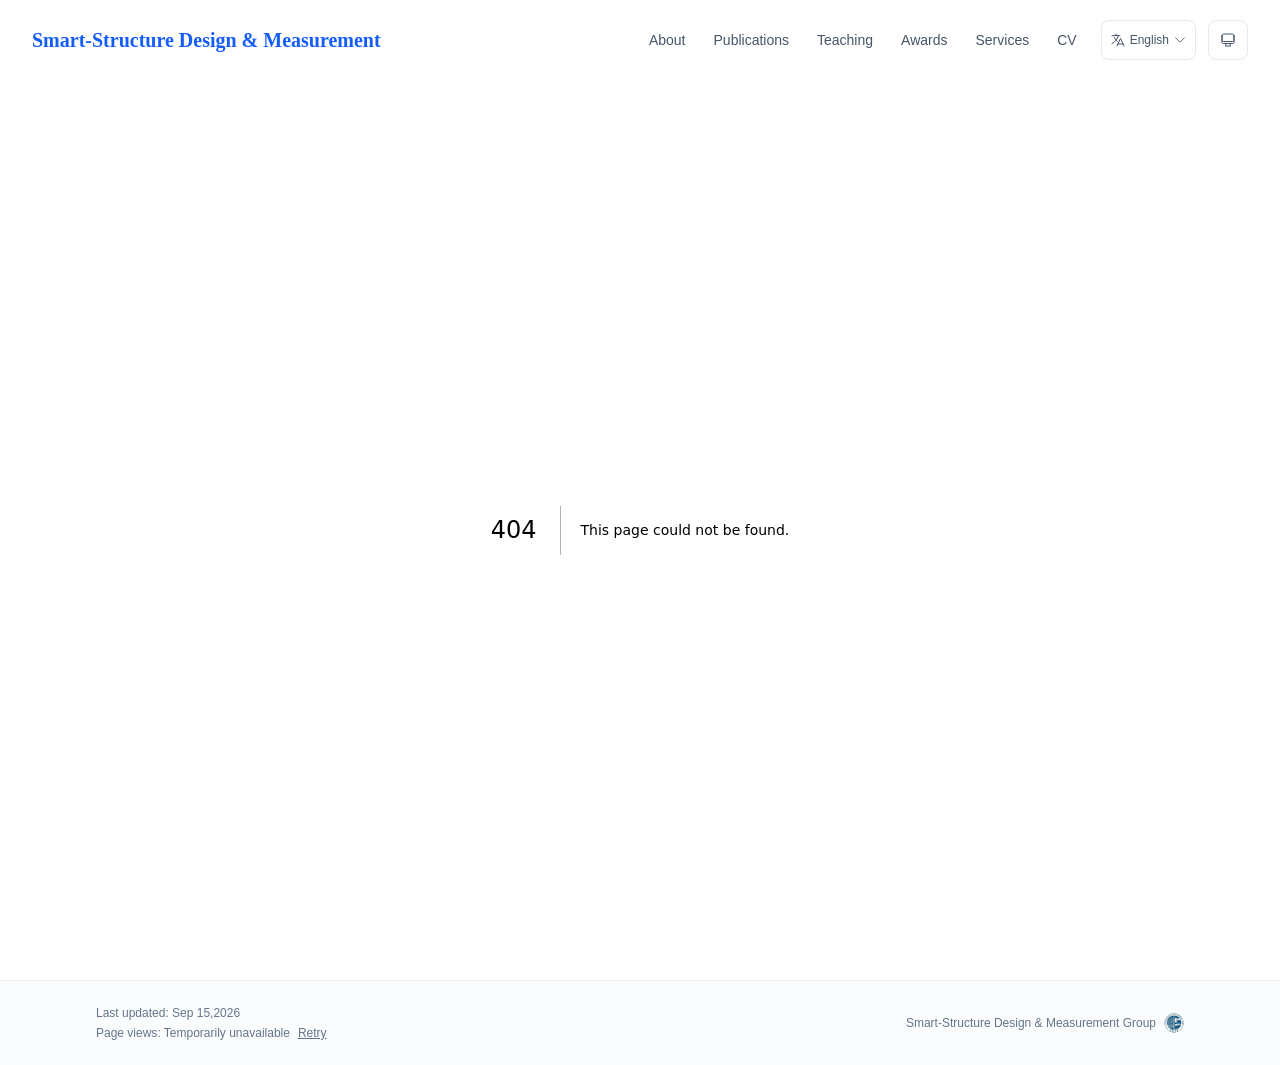
==== commit 0419f7f8: "Add files via upload" ====
--- a/404/index.html
+++ b/404/index.html
@@ -1,4 +1,4 @@
-<!DOCTYPE html><html lang="en" class="scroll-smooth"><head><meta charSet="utf-8"/><meta name="viewport" content="width=device-width, initial-scale=1"/><link rel="stylesheet" href="/_next/static/css/3451068bec625bdc.css" data-precedence="next"/><link rel="preload" as="script" fetchPriority="low" href="/_next/static/chunks/webpack-af78f5c2c11af041.js"/><script src="/_next/static/chunks/4bd1b696-70b6d399998de86a.js" async=""></script><script src="/_next/static/chunks/684-5aaa8290a129f299.js" async=""></script><script src="/_next/static/chunks/main-app-30830ffa1c7eb68c.js" async=""></script><script src="/_next/static/chunks/557-19957a8c7146cbea.js" async=""></script><script src="/_next/static/chunks/874-6cc630662f3664af.js" async=""></script><script src="/_next/static/chunks/291-e39730cc9327e39b.js" async=""></script><script src="/_next/static/chunks/app/layout-d7ef60759661404b.js" async=""></script><meta name="robots" content="noindex"/><title>404: This page could not be found.</title><link rel="icon" href="/lab.svg" type="image/svg+xml"/><link rel="dns-prefetch" href="liulong-hfu.github.io"/><link rel="preconnect" href="liulong-hfu.github.io" crossorigin=""/><link rel="preload" as="font" type="font/woff2" href="https://jialeliu.com/fonts/georgiab.woff2" crossorigin=""/><script>
+<!DOCTYPE html><html lang="en" class="scroll-smooth"><head><meta charSet="utf-8"/><meta name="viewport" content="width=device-width, initial-scale=1"/><link rel="stylesheet" href="/_next/static/css/6f5a601e13bf9d87.css" data-precedence="next"/><link rel="preload" as="script" fetchPriority="low" href="/_next/static/chunks/webpack-af78f5c2c11af041.js"/><script src="/_next/static/chunks/4bd1b696-70b6d399998de86a.js" async=""></script><script src="/_next/static/chunks/684-5aaa8290a129f299.js" async=""></script><script src="/_next/static/chunks/main-app-30830ffa1c7eb68c.js" async=""></script><script src="/_next/static/chunks/557-19957a8c7146cbea.js" async=""></script><script src="/_next/static/chunks/874-6cc630662f3664af.js" async=""></script><script src="/_next/static/chunks/291-e39730cc9327e39b.js" async=""></script><script src="/_next/static/chunks/app/layout-ce5243b4c39ae5ad.js" async=""></script><meta name="robots" content="noindex"/><title>404: This page could not be found.</title><link rel="icon" href="/lab.svg" type="image/svg+xml"/><link rel="dns-prefetch" href="liulong-hfu.github.io"/><link rel="preconnect" href="liulong-hfu.github.io" crossorigin=""/><link rel="preload" as="font" type="font/woff2" href="https://jialeliu.com/fonts/georgiab.woff2" crossorigin=""/><script>
               try {
                 const theme = localStorage.getItem('theme-storage');
                 const parsed = theme ? JSON.parse(theme) : null;
@@ -59,4 +59,4 @@
       root.lang = 'en';
       root.setAttribute('data-locale', 'en');
     }
-  </script><title>Long Liu</title><meta name="description" content="Assistant Professor at the Hefei University"/><meta name="author" content="Long Liu"/><meta name="keywords" content="Long Liu,PhD,Research,Hefei University"/><meta name="creator" content="Long Liu"/><meta name="publisher" content="Long Liu"/><meta property="og:title" content="Long Liu"/><meta property="og:description" content="Assistant Professor at the Hefei University"/><meta property="og:site_name" content="Long Liu&#x27;s Academic Website"/><meta property="og:locale" content="zh_CN"/><meta property="og:type" content="website"/><meta name="twitter:card" content="summary"/><meta name="twitter:title" content="Long Liu"/><meta name="twitter:description" content="Assistant Professor at the Hefei University"/><link rel="icon" href="/lab.svg"/><script>document.querySelectorAll('body link[rel="icon"], body link[rel="apple-touch-icon"]').forEach(el => document.head.appendChild(el))</script><script src="/_next/static/chunks/polyfills-42372ed130431b0a.js" noModule=""></script></head><body class="font-sans antialiased"><div style="visibility:hidden"><nav class="fixed top-0 left-0 right-0 z-50" data-headlessui-state=""><div class="transition-all duration-300 ease-out bg-transparent" style="transform:translateY(-100px)"><div class="max-w-7xl mx-auto px-4 sm:px-6 lg:px-8"><div class="flex justify-between items-center h-16 lg:h-20"><div class="flex-shrink-0" tabindex="0"><a class="text-lg lg:text-xl font-serif font-semibold text-blue-600 dark:text-blue-400 hover:text-blue-700 dark:hover:text-blue-300 transition-colors duration-200" href="/">Smart‑Structure Design &amp; Measurement</a></div><div class="hidden lg:block"><div class="ml-10 flex items-center space-x-3"><div class="relative flex items-baseline space-x-1"><a data-nav-href="/" class="relative px-3 py-2 text-sm font-medium rounded-lg transition-colors duration-150 text-neutral-600" href="/">About</a><a data-nav-href="/publications" class="relative px-3 py-2 text-sm font-medium rounded-lg transition-colors duration-150 text-neutral-600" href="/publications/">Publications</a><a data-nav-href="/teaching" class="relative px-3 py-2 text-sm font-medium rounded-lg transition-colors duration-150 text-neutral-600" href="/teaching/">Teaching</a><a data-nav-href="/awards" class="relative px-3 py-2 text-sm font-medium rounded-lg transition-colors duration-150 text-neutral-600" href="/awards/">Awards</a><a data-nav-href="/services" class="relative px-3 py-2 text-sm font-medium rounded-lg transition-colors duration-150 text-neutral-600" href="/services/">Services</a><a data-nav-href="/cv" class="relative px-3 py-2 text-sm font-medium rounded-lg transition-colors duration-150 text-neutral-600" href="/cv/">CV</a></div><div class="flex items-center justify-center w-14 h-10 rounded-lg border border-neutral-200 dark:border-[rgba(148,163,184,0.24)] bg-background dark:bg-neutral-800"><div class="w-6 h-4 rounded bg-neutral-300 animate-pulse"></div></div><div class="flex items-center justify-center w-10 h-10 rounded-lg border border-neutral-200 dark:border-[rgba(148,163,184,0.24)] bg-background dark:bg-neutral-800"><div class="w-4 h-4 rounded-full bg-neutral-300 animate-pulse"></div></div></div></div><div class="lg:hidden flex items-center space-x-2"><div class="flex items-center justify-center w-14 h-10 rounded-lg border border-neutral-200 dark:border-[rgba(148,163,184,0.24)] bg-background dark:bg-neutral-800"><div class="w-6 h-4 rounded bg-neutral-300 animate-pulse"></div></div><div class="flex items-center justify-center w-10 h-10 rounded-lg border border-neutral-200 dark:border-[rgba(148,163,184,0.24)] bg-background dark:bg-neutral-800"><div class="w-4 h-4 rounded-full bg-neutral-300 animate-pulse"></div></div><button class="inline-flex items-center justify-center p-2 rounded-md text-neutral-600 hover:text-primary hover:bg-neutral-100 dark:hover:bg-neutral-800 focus:outline-none focus:ring-2 focus:ring-inset focus:ring-accent transition-colors duration-200" id="headlessui-disclosure-button-«R7pdb»" type="button" aria-expanded="false" data-headlessui-state=""><span class="sr-only">Open main menu</span><div><svg xmlns="http://www.w3.org/2000/svg" fill="none" viewBox="0 0 24 24" stroke-width="1.5" stroke="currentColor" aria-hidden="true" data-slot="icon" class="block h-6 w-6"><path stroke-linecap="round" stroke-linejoin="round" d="M3.75 6.75h16.5M3.75 12h16.5m-16.5 5.25h16.5"></path></svg></div></button></div></div></div></div></nav><main class="min-h-screen pt-16 lg:pt-20"><div style="font-family:system-ui,&quot;Segoe UI&quot;,Roboto,Helvetica,Arial,sans-serif,&quot;Apple Color Emoji&quot;,&quot;Segoe UI Emoji&quot;;height:100vh;text-align:center;display:flex;flex-direction:column;align-items:center;justify-content:center"><div><style>body{color:#000;background:#fff;margin:0}.next-error-h1{border-right:1px solid rgba(0,0,0,.3)}@media (prefers-color-scheme:dark){body{color:#fff;background:#000}.next-error-h1{border-right:1px solid rgba(255,255,255,.3)}}</style><h1 class="next-error-h1" style="display:inline-block;margin:0 20px 0 0;padding:0 23px 0 0;font-size:24px;font-weight:500;vertical-align:top;line-height:49px">404</h1><div style="display:inline-block"><h2 style="font-size:14px;font-weight:400;line-height:49px;margin:0">This page could not be found.</h2></div></div></div><!--$--><!--/$--><!--$--><!--/$--></main><footer class="border-t border-neutral-200/50 bg-neutral-50/50 dark:bg-neutral-900/50 dark:border-neutral-700/50"><div class="max-w-6xl mx-auto px-4 sm:px-6 lg:px-8 py-6"><div class="flex flex-col sm:flex-row justify-between items-center gap-2"><div class="space-y-1 text-center sm:text-left"><p class="text-xs text-neutral-500">Last updated<!-- -->: <!-- -->Sep 15,2026</p><p class="text-xs text-neutral-500 tabular-nums">Page views<!-- -->: <!-- -->—</p></div><p class="text-xs text-neutral-500 flex items-center"><a href="liulong-hfu.github.io" target="_blank" rel="noopener noreferrer">Smart‑Structure Design &amp; Measurement Group</a><img alt="Smart-Structure Design &amp; Measurement Group" loading="lazy" width="20" height="20" decoding="async" data-nimg="1" class="ml-2 rounded-full" style="color:transparent" src="/lab.svg"/></p></div></div></footer></div><script src="/_next/static/chunks/webpack-af78f5c2c11af041.js" async=""></script><script>(self.__next_f=self.__next_f||[]).push([0])</script><script>self.__next_f.push([1,"1:\"$Sreact.fragment\"\n3:I[3719,[\"557\",\"static/chunks/557-19957a8c7146cbea.js\",\"874\",\"static/chunks/874-6cc630662f3664af.js\",\"291\",\"static/chunks/291-e39730cc9327e39b.js\",\"177\",\"static/chunks/app/layout-d7ef60759661404b.js\"],\"ThemeProvider\"]\n4:I[310,[\"557\",\"static/chunks/557-19957a8c7146cbea.js\",\"874\",\"static/chunks/874-6cc630662f3664af.js\",\"291\",\"static/chunks/291-e39730cc9327e39b.js\",\"177\",\"static/chunks/app/layout-d7ef60759661404b.js\"],\"LocaleProvider\"]\n5:I[4574,[\"557\",\"static/chunks/557-19957a8c7146cbea.js\",\"874\",\"static/chunks/874-6cc630662f3664af.js\",\"291\",\"static/chunks/291-e39730cc9327e39b.js\",\"177\",\"static/chunks/app/layout-d7ef60759661404b.js\"],\"default\"]\n6:I[7555,[],\"\"]\n7:I[1295,[],\"\"]\n8:I[2548,[\"557\",\"static/chunks/557-19957a8c7146cbea.js\",\"874\",\"static/chunks/874-6cc630662f3664af.js\",\"291\",\"static/chunks/291-e39730cc9327e39b.js\",\"177\",\"static/chunks/app/layout-d7ef60759661404b.js\"],\"default\"]\n9:I[9665,[],\"MetadataBoundary\"]\nb:I[9665,[],\"OutletBoundary\"]\ne:I[4911,[],\"AsyncMetadataOutlet\"]\n10:I[9665,[],\"ViewportBoundary\"]\n12:I[6614,[],\"\"]\n:HL[\"/_next/static/css/3451068bec625bdc.css\",\"style\"]\n2:T5d8,\n    try {\n      const cfg = {\"enabled\":true,\"locales\":[\"en\",\"zh\"],\"defaultLocale\":\"en\",\"mode\":\"fixed\",\"fixedLocale\":\"en\",\"persist\":true,\"switcher\":true,\"labels\":{\"en\":\"English\",\"zh\":\"中文\"}};\n      const storageKey = 'locale-storage';\n      const normalize = (value) =\u003e typeof value === 'string' ? value.trim().replace('_', '-').toLowerCase() : '';\n      const matchLocale = (candidate) =\u003e {\n        const normalized = normalize(candidate);\n        if (!normalized) return null;\n        if (cfg.locales.includes(normalized)) return normalized;\n        const language = normalized.split('-')[0];\n        if (cfg.locales.includes(language)) return language;\n        return null;\n      };\n\n      let resolved = null;\n\n      if (!cfg.enabled) {\n        resolved = cfg.defaultLocale;\n      } else if (cfg.persist) {\n        resolved = matchLocale(localStorage.getItem(storageKey));\n      }\n\n      if (!resolved) {\n        if "])</script><script>self.__next_f.push([1,"(cfg.mode === 'fixed') {\n          resolved = cfg.fixedLocale;\n        } else {\n          resolved = matchLocale(navigator.language);\n        }\n      }\n\n      if (!resolved) {\n        resolved = cfg.defaultLocale;\n      }\n\n      const root = document.documentElement;\n      root.lang = resolved;\n      root.setAttribute('data-locale', resolved);\n\n      if (cfg.persist) {\n        localStorage.setItem(storageKey, resolved);\n      }\n    } catch (e) {\n      const root = document.documentElement;\n      root.lang = 'en';\n      root.setAttribute('data-locale', 'en');\n    }\n  "])</script><script>self.__next_f.push([1,"0:{\"P\":null,\"b\":\"kMDGHvevptkpfyOhTxALo\",\"p\":\"\",\"c\":[\"\",\"_not-found\",\"\"],\"i\":false,\"f\":[[[\"\",{\"children\":[\"/_not-found\",{\"children\":[\"__PAGE__\",{}]}]},\"$undefined\",\"$undefined\",true],[\"\",[\"$\",\"$1\",\"c\",{\"children\":[[[\"$\",\"link\",\"0\",{\"rel\":\"stylesheet\",\"href\":\"/_next/static/css/3451068bec625bdc.css\",\"precedence\":\"next\",\"crossOrigin\":\"$undefined\",\"nonce\":\"$undefined\"}]],[\"$\",\"html\",null,{\"lang\":\"en\",\"className\":\"scroll-smooth\",\"suppressHydrationWarning\":true,\"children\":[[\"$\",\"head\",null,{\"children\":[[\"$\",\"link\",null,{\"rel\":\"icon\",\"href\":\"/lab.svg\",\"type\":\"image/svg+xml\"}],[\"$\",\"link\",null,{\"rel\":\"dns-prefetch\",\"href\":\"liulong-hfu.github.io\"}],[\"$\",\"link\",null,{\"rel\":\"preconnect\",\"href\":\"liulong-hfu.github.io\",\"crossOrigin\":\"\"}],[\"$\",\"link\",null,{\"rel\":\"preload\",\"as\":\"font\",\"type\":\"font/woff2\",\"href\":\"https://jialeliu.com/fonts/georgiab.woff2\",\"crossOrigin\":\"\"}],[\"$\",\"script\",null,{\"dangerouslySetInnerHTML\":{\"__html\":\"\\n              try {\\n                const theme = localStorage.getItem('theme-storage');\\n                const parsed = theme ? JSON.parse(theme) : null;\\n                const setting = parsed?.state?.theme || 'system';\\n                const prefersDark = typeof window !== 'undefined' \u0026\u0026 window.matchMedia \u0026\u0026 window.matchMedia('(prefers-color-scheme: dark)').matches;\\n                const effective = setting === 'dark' ? 'dark' : (setting === 'light' ? 'light' : (prefersDark ? 'dark' : 'light'));\\n                var root = document.documentElement;\\n                root.classList.add(effective);\\n                root.setAttribute('data-theme', effective);\\n              } catch (e) {\\n                var root = document.documentElement;\\n                root.classList.add('light');\\n                root.setAttribute('data-theme', 'light');\\n              }\\n            \"}}],[\"$\",\"script\",null,{\"dangerouslySetInnerHTML\":{\"__html\":\"$2\"}}]]}],[\"$\",\"body\",null,{\"className\":\"font-sans antialiased\",\"children\":[\"$\",\"$L3\",null,{\"children\":[\"$\",\"$L4\",null,{\"config\":{\"enabled\":true,\"locales\":[\"en\",\"zh\"],\"defaultLocale\":\"en\",\"mode\":\"fixed\",\"fixedLocale\":\"en\",\"persist\":true,\"switcher\":true,\"labels\":{\"en\":\"English\",\"zh\":\"中文\"}},\"children\":[[\"$\",\"$L5\",null,{\"items\":[{\"title\":\"About\",\"type\":\"page\",\"target\":\"about\",\"href\":\"/\"},{\"title\":\"Publications\",\"type\":\"page\",\"target\":\"publications\",\"href\":\"/publications\"},{\"title\":\"Teaching\",\"type\":\"page\",\"target\":\"teaching\",\"href\":\"/teaching\"},{\"title\":\"Awards\",\"type\":\"page\",\"target\":\"awards\",\"href\":\"/awards\"},{\"title\":\"Services\",\"type\":\"page\",\"target\":\"services\",\"href\":\"/services\"},{\"title\":\"CV\",\"type\":\"page\",\"target\":\"cv\",\"href\":\"/cv\"}],\"siteTitle\":\"Long Liu\",\"enableOnePageMode\":false,\"i18n\":\"$0:f:0:1:1:props:children:1:props:children:1:props:children:props:children:props:config\",\"itemsByLocale\":{\"en\":[{\"title\":\"About\",\"type\":\"page\",\"target\":\"about\",\"href\":\"/\"},{\"title\":\"Publications\",\"type\":\"page\",\"target\":\"publications\",\"href\":\"/publications\"},{\"title\":\"Teaching\",\"type\":\"page\",\"target\":\"teaching\",\"href\":\"/teaching\"},{\"title\":\"Awards\",\"type\":\"page\",\"target\":\"awards\",\"href\":\"/awards\"},{\"title\":\"Services\",\"type\":\"page\",\"target\":\"services\",\"href\":\"/services\"},{\"title\":\"CV\",\"type\":\"page\",\"target\":\"cv\",\"href\":\"/cv\"}],\"zh\":[{\"title\":\"关于我\",\"type\":\"page\",\"target\":\"about\",\"href\":\"/\"},{\"title\":\"论文\",\"type\":\"page\",\"target\":\"publications\",\"href\":\"/publications\"},{\"title\":\"教学\",\"type\":\"page\",\"target\":\"teaching\",\"href\":\"/teaching\"},{\"title\":\"奖项\",\"type\":\"page\",\"target\":\"awards\",\"href\":\"/awards\"},{\"title\":\"服务\",\"type\":\"page\",\"target\":\"services\",\"href\":\"/services\"},{\"title\":\"简历\",\"type\":\"page\",\"target\":\"cv\",\"href\":\"/cv\"}]},\"siteTitleByLocale\":{\"en\":\"Long Liu\",\"zh\":\"刘龙\"}}],[\"$\",\"main\",null,{\"className\":\"min-h-screen pt-16 lg:pt-20\",\"children\":[\"$\",\"$L6\",null,{\"parallelRouterKey\":\"children\",\"error\":\"$undefined\",\"errorStyles\":\"$undefined\",\"errorScripts\":\"$undefined\",\"template\":[\"$\",\"$L7\",null,{}],\"templateStyles\":\"$undefined\",\"templateScripts\":\"$undefined\",\"notFound\":[[[\"$\",\"title\",null,{\"children\":\"404: This page could not be found.\"}],[\"$\",\"div\",null,{\"style\":{\"fontFamily\":\"system-ui,\\\"Segoe UI\\\",Roboto,Helvetica,Arial,sans-serif,\\\"Apple Color Emoji\\\",\\\"Segoe UI Emoji\\\"\",\"height\":\"100vh\",\"textAlign\":\"center\",\"display\":\"flex\",\"flexDirection\":\"column\",\"alignItems\":\"center\",\"justifyContent\":\"center\"},\"children\":[\"$\",\"div\",null,{\"children\":[[\"$\",\"style\",null,{\"dangerouslySetInnerHTML\":{\"__html\":\"body{color:#000;background:#fff;margin:0}.next-error-h1{border-right:1px solid rgba(0,0,0,.3)}@media (prefers-color-scheme:dark){body{color:#fff;background:#000}.next-error-h1{border-right:1px solid rgba(255,255,255,.3)}}\"}}],[\"$\",\"h1\",null,{\"className\":\"next-error-h1\",\"style\":{\"display\":\"inline-block\",\"margin\":\"0 20px 0 0\",\"padding\":\"0 23px 0 0\",\"fontSize\":24,\"fontWeight\":500,\"verticalAlign\":\"top\",\"lineHeight\":\"49px\"},\"children\":404}],[\"$\",\"div\",null,{\"style\":{\"display\":\"inline-block\"},\"children\":[\"$\",\"h2\",null,{\"style\":{\"fontSize\":14,\"fontWeight\":400,\"lineHeight\":\"49px\",\"margin\":0},\"children\":\"This page could not be found.\"}]}]]}]}]],[]],\"forbidden\":\"$undefined\",\"unauthorized\":\"$undefined\"}]}],[\"$\",\"$L8\",null,{\"lastUpdated\":\"Sep 15,2026\",\"lastUpdatedByLocale\":{\"en\":\"Sep 15,2026\",\"zh\":\"2026年9月15日\"},\"defaultLocale\":\"en\"}]]}]}]}]]}]]}],{\"children\":[\"/_not-found\",[\"$\",\"$1\",\"c\",{\"children\":[null,[\"$\",\"$L6\",null,{\"parallelRouterKey\":\"children\",\"error\":\"$undefined\",\"errorStyles\":\"$undefined\",\"errorScripts\":\"$undefined\",\"template\":[\"$\",\"$L7\",null,{}],\"templateStyles\":\"$undefined\",\"templateScripts\":\"$undefined\",\"notFound\":\"$undefined\",\"forbidden\":\"$undefined\",\"unauthorized\":\"$undefined\"}]]}],{\"children\":[\"__PAGE__\",[\"$\",\"$1\",\"c\",{\"children\":[[[\"$\",\"title\",null,{\"children\":\"404: This page could not be found.\"}],[\"$\",\"div\",null,{\"style\":\"$0:f:0:1:1:props:children:1:props:children:1:props:children:props:children:props:children:1:props:children:props:notFound:0:1:props:style\",\"children\":[\"$\",\"div\",null,{\"children\":[[\"$\",\"style\",null,{\"dangerouslySetInnerHTML\":{\"__html\":\"body{color:#000;background:#fff;margin:0}.next-error-h1{border-right:1px solid rgba(0,0,0,.3)}@media (prefers-color-scheme:dark){body{color:#fff;background:#000}.next-error-h1{border-right:1px solid rgba(255,255,255,.3)}}\"}}],[\"$\",\"h1\",null,{\"className\":\"next-error-h1\",\"style\":\"$0:f:0:1:1:props:children:1:props:children:1:props:children:props:children:props:children:1:props:children:props:notFound:0:1:props:children:props:children:1:props:style\",\"children\":404}],[\"$\",\"div\",null,{\"style\":\"$0:f:0:1:1:props:children:1:props:children:1:props:children:props:children:props:children:1:props:children:props:notFound:0:1:props:children:props:children:2:props:style\",\"children\":[\"$\",\"h2\",null,{\"style\":\"$0:f:0:1:1:props:children:1:props:children:1:props:children:props:children:props:children:1:props:children:props:notFound:0:1:props:children:props:children:2:props:children:props:style\",\"children\":\"This page could not be found.\"}]}]]}]}]],[\"$\",\"$L9\",null,{\"children\":\"$La\"}],null,[\"$\",\"$Lb\",null,{\"children\":[\"$Lc\",\"$Ld\",[\"$\",\"$Le\",null,{\"promise\":\"$@f\"}]]}]]}],{},null,false]},null,false]},null,false],[\"$\",\"$1\",\"h\",{\"children\":[[\"$\",\"meta\",null,{\"name\":\"robots\",\"content\":\"noindex\"}],[\"$\",\"$1\",\"tWcn5yv4PI2eFbX7gtXgm\",{\"children\":[[\"$\",\"$L10\",null,{\"children\":\"$L11\"}],null]}],null]}],false]],\"m\":\"$undefined\",\"G\":[\"$12\",\"$undefined\"],\"s\":false,\"S\":true}\n"])</script><script>self.__next_f.push([1,"13:\"$Sreact.suspense\"\n14:I[4911,[],\"AsyncMetadata\"]\na:[\"$\",\"$13\",null,{\"fallback\":null,\"children\":[\"$\",\"$L14\",null,{\"promise\":\"$@15\"}]}]\n"])</script><script>self.__next_f.push([1,"d:null\n"])</script><script>self.__next_f.push([1,"11:[[\"$\",\"meta\",\"0\",{\"charSet\":\"utf-8\"}],[\"$\",\"meta\",\"1\",{\"name\":\"viewport\",\"content\":\"width=device-width, initial-scale=1\"}]]\nc:null\n"])</script><script>self.__next_f.push([1,"15:{\"metadata\":[[\"$\",\"title\",\"0\",{\"children\":\"Long Liu\"}],[\"$\",\"meta\",\"1\",{\"name\":\"description\",\"content\":\"Assistant Professor at the Hefei University\"}],[\"$\",\"meta\",\"2\",{\"name\":\"author\",\"content\":\"Long Liu\"}],[\"$\",\"meta\",\"3\",{\"name\":\"keywords\",\"content\":\"Long Liu,PhD,Research,Hefei University\"}],[\"$\",\"meta\",\"4\",{\"name\":\"creator\",\"content\":\"Long Liu\"}],[\"$\",\"meta\",\"5\",{\"name\":\"publisher\",\"content\":\"Long Liu\"}],[\"$\",\"meta\",\"6\",{\"property\":\"og:title\",\"content\":\"Long Liu\"}],[\"$\",\"meta\",\"7\",{\"property\":\"og:description\",\"content\":\"Assistant Professor at the Hefei University\"}],[\"$\",\"meta\",\"8\",{\"property\":\"og:site_name\",\"content\":\"Long Liu's Academic Website\"}],[\"$\",\"meta\",\"9\",{\"property\":\"og:locale\",\"content\":\"zh_CN\"}],[\"$\",\"meta\",\"10\",{\"property\":\"og:type\",\"content\":\"website\"}],[\"$\",\"meta\",\"11\",{\"name\":\"twitter:card\",\"content\":\"summary\"}],[\"$\",\"meta\",\"12\",{\"name\":\"twitter:title\",\"content\":\"Long Liu\"}],[\"$\",\"meta\",\"13\",{\"name\":\"twitter:description\",\"content\":\"Assistant Professor at the Hefei University\"}],[\"$\",\"link\",\"14\",{\"rel\":\"icon\",\"href\":\"/lab.svg\"}]],\"error\":null,\"digest\":\"$undefined\"}\nf:{\"metadata\":\"$15:metadata\",\"error\":null,\"digest\":\"$undefined\"}\n"])</script></body></html>+  </script><title>Long Liu</title><meta name="description" content="Assistant Professor at the Hefei University"/><meta name="author" content="Long Liu"/><meta name="keywords" content="Long Liu,PhD,Research,Hefei University"/><meta name="creator" content="Long Liu"/><meta name="publisher" content="Long Liu"/><meta property="og:title" content="Long Liu"/><meta property="og:description" content="Assistant Professor at the Hefei University"/><meta property="og:site_name" content="Long Liu&#x27;s Academic Website"/><meta property="og:locale" content="zh_CN"/><meta property="og:type" content="website"/><meta name="twitter:card" content="summary"/><meta name="twitter:title" content="Long Liu"/><meta name="twitter:description" content="Assistant Professor at the Hefei University"/><link rel="icon" href="/lab.svg"/><script>document.querySelectorAll('body link[rel="icon"], body link[rel="apple-touch-icon"]').forEach(el => document.head.appendChild(el))</script><script src="/_next/static/chunks/polyfills-42372ed130431b0a.js" noModule=""></script></head><body class="font-sans antialiased"><div style="visibility:hidden"><nav class="fixed top-0 left-0 right-0 z-50" data-headlessui-state=""><div class="transition-all duration-300 ease-out bg-transparent" style="transform:translateY(-100px)"><div class="max-w-7xl mx-auto px-4 sm:px-6 lg:px-8"><div class="flex justify-between items-center h-16 lg:h-20"><div class="flex-shrink-0" tabindex="0"><a class="text-lg lg:text-xl font-serif font-semibold text-blue-600 dark:text-blue-400 hover:text-blue-700 dark:hover:text-blue-300 transition-colors duration-200" href="/">Smart‑Structure Design &amp; Measurement</a></div><div class="hidden lg:block"><div class="ml-10 flex items-center space-x-3"><div class="relative flex items-baseline space-x-1"><a data-nav-href="/" class="relative px-3 py-2 text-sm font-medium rounded-lg transition-colors duration-150 text-neutral-600" href="/">About</a><a data-nav-href="/publications" class="relative px-3 py-2 text-sm font-medium rounded-lg transition-colors duration-150 text-neutral-600" href="/publications/">Publications</a><a data-nav-href="/teaching" class="relative px-3 py-2 text-sm font-medium rounded-lg transition-colors duration-150 text-neutral-600" href="/teaching/">Teaching</a><a data-nav-href="/awards" class="relative px-3 py-2 text-sm font-medium rounded-lg transition-colors duration-150 text-neutral-600" href="/awards/">Awards</a><a data-nav-href="/services" class="relative px-3 py-2 text-sm font-medium rounded-lg transition-colors duration-150 text-neutral-600" href="/services/">Services</a><a data-nav-href="/cv" class="relative px-3 py-2 text-sm font-medium rounded-lg transition-colors duration-150 text-neutral-600" href="/cv/">CV</a></div><div class="flex items-center justify-center w-14 h-10 rounded-lg border border-neutral-200 dark:border-[rgba(148,163,184,0.24)] bg-background dark:bg-neutral-800"><div class="w-6 h-4 rounded bg-neutral-300 animate-pulse"></div></div><div class="flex items-center justify-center w-10 h-10 rounded-lg border border-neutral-200 dark:border-[rgba(148,163,184,0.24)] bg-background dark:bg-neutral-800"><div class="w-4 h-4 rounded-full bg-neutral-300 animate-pulse"></div></div></div></div><div class="lg:hidden flex items-center space-x-2"><div class="flex items-center justify-center w-14 h-10 rounded-lg border border-neutral-200 dark:border-[rgba(148,163,184,0.24)] bg-background dark:bg-neutral-800"><div class="w-6 h-4 rounded bg-neutral-300 animate-pulse"></div></div><div class="flex items-center justify-center w-10 h-10 rounded-lg border border-neutral-200 dark:border-[rgba(148,163,184,0.24)] bg-background dark:bg-neutral-800"><div class="w-4 h-4 rounded-full bg-neutral-300 animate-pulse"></div></div><button class="inline-flex items-center justify-center p-2 rounded-md text-neutral-600 hover:text-primary hover:bg-neutral-100 dark:hover:bg-neutral-800 focus:outline-none focus:ring-2 focus:ring-inset focus:ring-accent transition-colors duration-200" id="headlessui-disclosure-button-«R7pdb»" type="button" aria-expanded="false" data-headlessui-state=""><span class="sr-only">Open main menu</span><div><svg xmlns="http://www.w3.org/2000/svg" fill="none" viewBox="0 0 24 24" stroke-width="1.5" stroke="currentColor" aria-hidden="true" data-slot="icon" class="block h-6 w-6"><path stroke-linecap="round" stroke-linejoin="round" d="M3.75 6.75h16.5M3.75 12h16.5m-16.5 5.25h16.5"></path></svg></div></button></div></div></div></div></nav><main class="min-h-screen pt-16 lg:pt-20"><div style="font-family:system-ui,&quot;Segoe UI&quot;,Roboto,Helvetica,Arial,sans-serif,&quot;Apple Color Emoji&quot;,&quot;Segoe UI Emoji&quot;;height:100vh;text-align:center;display:flex;flex-direction:column;align-items:center;justify-content:center"><div><style>body{color:#000;background:#fff;margin:0}.next-error-h1{border-right:1px solid rgba(0,0,0,.3)}@media (prefers-color-scheme:dark){body{color:#fff;background:#000}.next-error-h1{border-right:1px solid rgba(255,255,255,.3)}}</style><h1 class="next-error-h1" style="display:inline-block;margin:0 20px 0 0;padding:0 23px 0 0;font-size:24px;font-weight:500;vertical-align:top;line-height:49px">404</h1><div style="display:inline-block"><h2 style="font-size:14px;font-weight:400;line-height:49px;margin:0">This page could not be found.</h2></div></div></div><!--$--><!--/$--><!--$--><!--/$--></main><footer class="border-t border-neutral-200/50 bg-neutral-50/50 dark:bg-neutral-900/50 dark:border-neutral-700/50"><div class="max-w-6xl mx-auto px-4 sm:px-6 lg:px-8 py-6"><div class="flex flex-col sm:flex-row justify-between items-center gap-2"><div class="space-y-1 text-center sm:text-left"><p class="text-xs text-neutral-500">Last updated<!-- -->: <!-- -->Sep 15,2026</p><p class="text-xs text-neutral-500 tabular-nums">Page views<!-- -->:<!-- --> <!-- -->Loading…</p></div><p class="text-xs text-neutral-500 flex items-center"><a href="liulong-hfu.github.io" target="_blank" rel="noopener noreferrer">Smart‑Structure Design &amp; Measurement Group</a><img alt="Smart-Structure Design &amp; Measurement Group" loading="lazy" width="20" height="20" decoding="async" data-nimg="1" class="ml-2 rounded-full" style="color:transparent" src="/lab.svg"/></p></div></div></footer></div><script src="/_next/static/chunks/webpack-af78f5c2c11af041.js" async=""></script><script>(self.__next_f=self.__next_f||[]).push([0])</script><script>self.__next_f.push([1,"1:\"$Sreact.fragment\"\n3:I[3719,[\"557\",\"static/chunks/557-19957a8c7146cbea.js\",\"874\",\"static/chunks/874-6cc630662f3664af.js\",\"291\",\"static/chunks/291-e39730cc9327e39b.js\",\"177\",\"static/chunks/app/layout-ce5243b4c39ae5ad.js\"],\"ThemeProvider\"]\n4:I[310,[\"557\",\"static/chunks/557-19957a8c7146cbea.js\",\"874\",\"static/chunks/874-6cc630662f3664af.js\",\"291\",\"static/chunks/291-e39730cc9327e39b.js\",\"177\",\"static/chunks/app/layout-ce5243b4c39ae5ad.js\"],\"LocaleProvider\"]\n5:I[4574,[\"557\",\"static/chunks/557-19957a8c7146cbea.js\",\"874\",\"static/chunks/874-6cc630662f3664af.js\",\"291\",\"static/chunks/291-e39730cc9327e39b.js\",\"177\",\"static/chunks/app/layout-ce5243b4c39ae5ad.js\"],\"default\"]\n6:I[7555,[],\"\"]\n7:I[1295,[],\"\"]\n8:I[2548,[\"557\",\"static/chunks/557-19957a8c7146cbea.js\",\"874\",\"static/chunks/874-6cc630662f3664af.js\",\"291\",\"static/chunks/291-e39730cc9327e39b.js\",\"177\",\"static/chunks/app/layout-ce5243b4c39ae5ad.js\"],\"default\"]\n9:I[9665,[],\"MetadataBoundary\"]\nb:I[9665,[],\"OutletBoundary\"]\ne:I[4911,[],\"AsyncMetadataOutlet\"]\n10:I[9665,[],\"ViewportBoundary\"]\n12:I[6614,[],\"\"]\n:HL[\"/_next/static/css/6f5a601e13bf9d87.css\",\"style\"]\n2:T5d8,\n    try {\n      const cfg = {\"enabled\":true,\"locales\":[\"en\",\"zh\"],\"defaultLocale\":\"en\",\"mode\":\"fixed\",\"fixedLocale\":\"en\",\"persist\":true,\"switcher\":true,\"labels\":{\"en\":\"English\",\"zh\":\"中文\"}};\n      const storageKey = 'locale-storage';\n      const normalize = (value) =\u003e typeof value === 'string' ? value.trim().replace('_', '-').toLowerCase() : '';\n      const matchLocale = (candidate) =\u003e {\n        const normalized = normalize(candidate);\n        if (!normalized) return null;\n        if (cfg.locales.includes(normalized)) return normalized;\n        const language = normalized.split('-')[0];\n        if (cfg.locales.includes(language)) return language;\n        return null;\n      };\n\n      let resolved = null;\n\n      if (!cfg.enabled) {\n        resolved = cfg.defaultLocale;\n      } else if (cfg.persist) {\n        resolved = matchLocale(localStorage.getItem(storageKey));\n      }\n\n      if (!resolved) {\n        if "])</script><script>self.__next_f.push([1,"(cfg.mode === 'fixed') {\n          resolved = cfg.fixedLocale;\n        } else {\n          resolved = matchLocale(navigator.language);\n        }\n      }\n\n      if (!resolved) {\n        resolved = cfg.defaultLocale;\n      }\n\n      const root = document.documentElement;\n      root.lang = resolved;\n      root.setAttribute('data-locale', resolved);\n\n      if (cfg.persist) {\n        localStorage.setItem(storageKey, resolved);\n      }\n    } catch (e) {\n      const root = document.documentElement;\n      root.lang = 'en';\n      root.setAttribute('data-locale', 'en');\n    }\n  "])</script><script>self.__next_f.push([1,"0:{\"P\":null,\"b\":\"xM7Jawrq5FbW2Fd5CPLg6\",\"p\":\"\",\"c\":[\"\",\"_not-found\",\"\"],\"i\":false,\"f\":[[[\"\",{\"children\":[\"/_not-found\",{\"children\":[\"__PAGE__\",{}]}]},\"$undefined\",\"$undefined\",true],[\"\",[\"$\",\"$1\",\"c\",{\"children\":[[[\"$\",\"link\",\"0\",{\"rel\":\"stylesheet\",\"href\":\"/_next/static/css/6f5a601e13bf9d87.css\",\"precedence\":\"next\",\"crossOrigin\":\"$undefined\",\"nonce\":\"$undefined\"}]],[\"$\",\"html\",null,{\"lang\":\"en\",\"className\":\"scroll-smooth\",\"suppressHydrationWarning\":true,\"children\":[[\"$\",\"head\",null,{\"children\":[[\"$\",\"link\",null,{\"rel\":\"icon\",\"href\":\"/lab.svg\",\"type\":\"image/svg+xml\"}],[\"$\",\"link\",null,{\"rel\":\"dns-prefetch\",\"href\":\"liulong-hfu.github.io\"}],[\"$\",\"link\",null,{\"rel\":\"preconnect\",\"href\":\"liulong-hfu.github.io\",\"crossOrigin\":\"\"}],[\"$\",\"link\",null,{\"rel\":\"preload\",\"as\":\"font\",\"type\":\"font/woff2\",\"href\":\"https://jialeliu.com/fonts/georgiab.woff2\",\"crossOrigin\":\"\"}],[\"$\",\"script\",null,{\"dangerouslySetInnerHTML\":{\"__html\":\"\\n              try {\\n                const theme = localStorage.getItem('theme-storage');\\n                const parsed = theme ? JSON.parse(theme) : null;\\n                const setting = parsed?.state?.theme || 'system';\\n                const prefersDark = typeof window !== 'undefined' \u0026\u0026 window.matchMedia \u0026\u0026 window.matchMedia('(prefers-color-scheme: dark)').matches;\\n                const effective = setting === 'dark' ? 'dark' : (setting === 'light' ? 'light' : (prefersDark ? 'dark' : 'light'));\\n                var root = document.documentElement;\\n                root.classList.add(effective);\\n                root.setAttribute('data-theme', effective);\\n              } catch (e) {\\n                var root = document.documentElement;\\n                root.classList.add('light');\\n                root.setAttribute('data-theme', 'light');\\n              }\\n            \"}}],[\"$\",\"script\",null,{\"dangerouslySetInnerHTML\":{\"__html\":\"$2\"}}]]}],[\"$\",\"body\",null,{\"className\":\"font-sans antialiased\",\"children\":[\"$\",\"$L3\",null,{\"children\":[\"$\",\"$L4\",null,{\"config\":{\"enabled\":true,\"locales\":[\"en\",\"zh\"],\"defaultLocale\":\"en\",\"mode\":\"fixed\",\"fixedLocale\":\"en\",\"persist\":true,\"switcher\":true,\"labels\":{\"en\":\"English\",\"zh\":\"中文\"}},\"children\":[[\"$\",\"$L5\",null,{\"items\":[{\"title\":\"About\",\"type\":\"page\",\"target\":\"about\",\"href\":\"/\"},{\"title\":\"Publications\",\"type\":\"page\",\"target\":\"publications\",\"href\":\"/publications\"},{\"title\":\"Teaching\",\"type\":\"page\",\"target\":\"teaching\",\"href\":\"/teaching\"},{\"title\":\"Awards\",\"type\":\"page\",\"target\":\"awards\",\"href\":\"/awards\"},{\"title\":\"Services\",\"type\":\"page\",\"target\":\"services\",\"href\":\"/services\"},{\"title\":\"CV\",\"type\":\"page\",\"target\":\"cv\",\"href\":\"/cv\"}],\"siteTitle\":\"Long Liu\",\"enableOnePageMode\":false,\"i18n\":\"$0:f:0:1:1:props:children:1:props:children:1:props:children:props:children:props:config\",\"itemsByLocale\":{\"en\":[{\"title\":\"About\",\"type\":\"page\",\"target\":\"about\",\"href\":\"/\"},{\"title\":\"Publications\",\"type\":\"page\",\"target\":\"publications\",\"href\":\"/publications\"},{\"title\":\"Teaching\",\"type\":\"page\",\"target\":\"teaching\",\"href\":\"/teaching\"},{\"title\":\"Awards\",\"type\":\"page\",\"target\":\"awards\",\"href\":\"/awards\"},{\"title\":\"Services\",\"type\":\"page\",\"target\":\"services\",\"href\":\"/services\"},{\"title\":\"CV\",\"type\":\"page\",\"target\":\"cv\",\"href\":\"/cv\"}],\"zh\":[{\"title\":\"关于我\",\"type\":\"page\",\"target\":\"about\",\"href\":\"/\"},{\"title\":\"论文\",\"type\":\"page\",\"target\":\"publications\",\"href\":\"/publications\"},{\"title\":\"教学\",\"type\":\"page\",\"target\":\"teaching\",\"href\":\"/teaching\"},{\"title\":\"奖项\",\"type\":\"page\",\"target\":\"awards\",\"href\":\"/awards\"},{\"title\":\"服务\",\"type\":\"page\",\"target\":\"services\",\"href\":\"/services\"},{\"title\":\"简历\",\"type\":\"page\",\"target\":\"cv\",\"href\":\"/cv\"}]},\"siteTitleByLocale\":{\"en\":\"Long Liu\",\"zh\":\"刘龙\"}}],[\"$\",\"main\",null,{\"className\":\"min-h-screen pt-16 lg:pt-20\",\"children\":[\"$\",\"$L6\",null,{\"parallelRouterKey\":\"children\",\"error\":\"$undefined\",\"errorStyles\":\"$undefined\",\"errorScripts\":\"$undefined\",\"template\":[\"$\",\"$L7\",null,{}],\"templateStyles\":\"$undefined\",\"templateScripts\":\"$undefined\",\"notFound\":[[[\"$\",\"title\",null,{\"children\":\"404: This page could not be found.\"}],[\"$\",\"div\",null,{\"style\":{\"fontFamily\":\"system-ui,\\\"Segoe UI\\\",Roboto,Helvetica,Arial,sans-serif,\\\"Apple Color Emoji\\\",\\\"Segoe UI Emoji\\\"\",\"height\":\"100vh\",\"textAlign\":\"center\",\"display\":\"flex\",\"flexDirection\":\"column\",\"alignItems\":\"center\",\"justifyContent\":\"center\"},\"children\":[\"$\",\"div\",null,{\"children\":[[\"$\",\"style\",null,{\"dangerouslySetInnerHTML\":{\"__html\":\"body{color:#000;background:#fff;margin:0}.next-error-h1{border-right:1px solid rgba(0,0,0,.3)}@media (prefers-color-scheme:dark){body{color:#fff;background:#000}.next-error-h1{border-right:1px solid rgba(255,255,255,.3)}}\"}}],[\"$\",\"h1\",null,{\"className\":\"next-error-h1\",\"style\":{\"display\":\"inline-block\",\"margin\":\"0 20px 0 0\",\"padding\":\"0 23px 0 0\",\"fontSize\":24,\"fontWeight\":500,\"verticalAlign\":\"top\",\"lineHeight\":\"49px\"},\"children\":404}],[\"$\",\"div\",null,{\"style\":{\"display\":\"inline-block\"},\"children\":[\"$\",\"h2\",null,{\"style\":{\"fontSize\":14,\"fontWeight\":400,\"lineHeight\":\"49px\",\"margin\":0},\"children\":\"This page could not be found.\"}]}]]}]}]],[]],\"forbidden\":\"$undefined\",\"unauthorized\":\"$undefined\"}]}],[\"$\",\"$L8\",null,{\"lastUpdated\":\"Sep 15,2026\",\"lastUpdatedByLocale\":{\"en\":\"Sep 15,2026\",\"zh\":\"2026年9月15日\"},\"defaultLocale\":\"en\"}]]}]}]}]]}]]}],{\"children\":[\"/_not-found\",[\"$\",\"$1\",\"c\",{\"children\":[null,[\"$\",\"$L6\",null,{\"parallelRouterKey\":\"children\",\"error\":\"$undefined\",\"errorStyles\":\"$undefined\",\"errorScripts\":\"$undefined\",\"template\":[\"$\",\"$L7\",null,{}],\"templateStyles\":\"$undefined\",\"templateScripts\":\"$undefined\",\"notFound\":\"$undefined\",\"forbidden\":\"$undefined\",\"unauthorized\":\"$undefined\"}]]}],{\"children\":[\"__PAGE__\",[\"$\",\"$1\",\"c\",{\"children\":[[[\"$\",\"title\",null,{\"children\":\"404: This page could not be found.\"}],[\"$\",\"div\",null,{\"style\":\"$0:f:0:1:1:props:children:1:props:children:1:props:children:props:children:props:children:1:props:children:props:notFound:0:1:props:style\",\"children\":[\"$\",\"div\",null,{\"children\":[[\"$\",\"style\",null,{\"dangerouslySetInnerHTML\":{\"__html\":\"body{color:#000;background:#fff;margin:0}.next-error-h1{border-right:1px solid rgba(0,0,0,.3)}@media (prefers-color-scheme:dark){body{color:#fff;background:#000}.next-error-h1{border-right:1px solid rgba(255,255,255,.3)}}\"}}],[\"$\",\"h1\",null,{\"className\":\"next-error-h1\",\"style\":\"$0:f:0:1:1:props:children:1:props:children:1:props:children:props:children:props:children:1:props:children:props:notFound:0:1:props:children:props:children:1:props:style\",\"children\":404}],[\"$\",\"div\",null,{\"style\":\"$0:f:0:1:1:props:children:1:props:children:1:props:children:props:children:props:children:1:props:children:props:notFound:0:1:props:children:props:children:2:props:style\",\"children\":[\"$\",\"h2\",null,{\"style\":\"$0:f:0:1:1:props:children:1:props:children:1:props:children:props:children:props:children:1:props:children:props:notFound:0:1:props:children:props:children:2:props:children:props:style\",\"children\":\"This page could not be found.\"}]}]]}]}]],[\"$\",\"$L9\",null,{\"children\":\"$La\"}],null,[\"$\",\"$Lb\",null,{\"children\":[\"$Lc\",\"$Ld\",[\"$\",\"$Le\",null,{\"promise\":\"$@f\"}]]}]]}],{},null,false]},null,false]},null,false],[\"$\",\"$1\",\"h\",{\"children\":[[\"$\",\"meta\",null,{\"name\":\"robots\",\"content\":\"noindex\"}],[\"$\",\"$1\",\"9vP_au4-Vd_uBEFygDWkl\",{\"children\":[[\"$\",\"$L10\",null,{\"children\":\"$L11\"}],null]}],null]}],false]],\"m\":\"$undefined\",\"G\":[\"$12\",\"$undefined\"],\"s\":false,\"S\":true}\n"])</script><script>self.__next_f.push([1,"13:\"$Sreact.suspense\"\n14:I[4911,[],\"AsyncMetadata\"]\na:[\"$\",\"$13\",null,{\"fallback\":null,\"children\":[\"$\",\"$L14\",null,{\"promise\":\"$@15\"}]}]\n"])</script><script>self.__next_f.push([1,"d:null\n"])</script><script>self.__next_f.push([1,"11:[[\"$\",\"meta\",\"0\",{\"charSet\":\"utf-8\"}],[\"$\",\"meta\",\"1\",{\"name\":\"viewport\",\"content\":\"width=device-width, initial-scale=1\"}]]\nc:null\n"])</script><script>self.__next_f.push([1,"15:{\"metadata\":[[\"$\",\"title\",\"0\",{\"children\":\"Long Liu\"}],[\"$\",\"meta\",\"1\",{\"name\":\"description\",\"content\":\"Assistant Professor at the Hefei University\"}],[\"$\",\"meta\",\"2\",{\"name\":\"author\",\"content\":\"Long Liu\"}],[\"$\",\"meta\",\"3\",{\"name\":\"keywords\",\"content\":\"Long Liu,PhD,Research,Hefei University\"}],[\"$\",\"meta\",\"4\",{\"name\":\"creator\",\"content\":\"Long Liu\"}],[\"$\",\"meta\",\"5\",{\"name\":\"publisher\",\"content\":\"Long Liu\"}],[\"$\",\"meta\",\"6\",{\"property\":\"og:title\",\"content\":\"Long Liu\"}],[\"$\",\"meta\",\"7\",{\"property\":\"og:description\",\"content\":\"Assistant Professor at the Hefei University\"}],[\"$\",\"meta\",\"8\",{\"property\":\"og:site_name\",\"content\":\"Long Liu's Academic Website\"}],[\"$\",\"meta\",\"9\",{\"property\":\"og:locale\",\"content\":\"zh_CN\"}],[\"$\",\"meta\",\"10\",{\"property\":\"og:type\",\"content\":\"website\"}],[\"$\",\"meta\",\"11\",{\"name\":\"twitter:card\",\"content\":\"summary\"}],[\"$\",\"meta\",\"12\",{\"name\":\"twitter:title\",\"content\":\"Long Liu\"}],[\"$\",\"meta\",\"13\",{\"name\":\"twitter:description\",\"content\":\"Assistant Professor at the Hefei University\"}],[\"$\",\"link\",\"14\",{\"rel\":\"icon\",\"href\":\"/lab.svg\"}]],\"error\":null,\"digest\":\"$undefined\"}\nf:{\"metadata\":\"$15:metadata\",\"error\":null,\"digest\":\"$undefined\"}\n"])</script></body></html>
--- a/_next/static/css/6f5a601e13bf9d87.css
+++ b/_next/static/css/6f5a601e13bf9d87.css
@@ -0,0 +1 @@
+/*! tailwindcss v4.1.10 | MIT License | https://tailwindcss.com */@layer properties{@supports (((-webkit-hyphens:none)) and (not (margin-trim:inline))) or ((-moz-orient:inline) and (not (color:rgb(from red r g b)))){*,::backdrop,:after,:before{--tw-translate-x:0;--tw-translate-y:0;--tw-translate-z:0;--tw-rotate-x:initial;--tw-rotate-y:initial;--tw-rotate-z:initial;--tw-skew-x:initial;--tw-skew-y:initial;--tw-space-y-reverse:0;--tw-space-x-reverse:0;--tw-border-style:solid;--tw-leading:initial;--tw-font-weight:initial;--tw-tracking:initial;--tw-ordinal:initial;--tw-slashed-zero:initial;--tw-numeric-figure:initial;--tw-numeric-spacing:initial;--tw-numeric-fraction:initial;--tw-shadow:0 0 #0000;--tw-shadow-color:initial;--tw-shadow-alpha:100%;--tw-inset-shadow:0 0 #0000;--tw-inset-shadow-color:initial;--tw-inset-shadow-alpha:100%;--tw-ring-color:initial;--tw-ring-shadow:0 0 #0000;--tw-inset-ring-color:initial;--tw-inset-ring-shadow:0 0 #0000;--tw-ring-inset:initial;--tw-ring-offset-width:0px;--tw-ring-offset-color:#fff;--tw-ring-offset-shadow:0 0 #0000;--tw-outline-style:solid;--tw-blur:initial;--tw-brightness:initial;--tw-contrast:initial;--tw-grayscale:initial;--tw-hue-rotate:initial;--tw-invert:initial;--tw-opacity:initial;--tw-saturate:initial;--tw-sepia:initial;--tw-drop-shadow:initial;--tw-drop-shadow-color:initial;--tw-drop-shadow-alpha:100%;--tw-drop-shadow-size:initial;--tw-backdrop-blur:initial;--tw-backdrop-brightness:initial;--tw-backdrop-contrast:initial;--tw-backdrop-grayscale:initial;--tw-backdrop-hue-rotate:initial;--tw-backdrop-invert:initial;--tw-backdrop-opacity:initial;--tw-backdrop-saturate:initial;--tw-backdrop-sepia:initial;--tw-duration:initial;--tw-ease:initial;--tw-scale-x:1;--tw-scale-y:1;--tw-scale-z:1}}}@layer theme{:host,:root{--font-sans:"Inter",-apple-system,BlinkMacSystemFont,"Segoe UI",Roboto,sans-serif;--color-red-50:oklch(97.1% .013 17.38);--color-red-400:oklch(70.4% .191 22.216);--color-red-600:oklch(57.7% .245 27.325);--color-red-900:oklch(39.6% .141 25.723);--color-green-400:oklch(79.2% .209 151.711);--color-green-600:oklch(62.7% .194 149.214);--color-blue-50:oklch(97% .014 254.604);--color-blue-300:oklch(80.9% .105 251.813);--color-blue-400:oklch(70.7% .165 254.624);--color-blue-600:oklch(54.6% .245 262.881);--color-blue-700:oklch(48.8% .243 264.376);--color-white:#fff;--spacing:.25rem;--container-2xl:42rem;--container-3xl:48rem;--container-4xl:56rem;--container-6xl:72rem;--container-7xl:80rem;--text-xs:.75rem;--text-xs--line-height:calc(1/.75);--text-sm:.875rem;--text-sm--line-height:calc(1.25/.875);--text-base:1rem;--text-base--line-height:calc(1.5/1);--text-lg:1.125rem;--text-lg--line-height:calc(1.75/1.125);--text-xl:1.25rem;--text-xl--line-height:calc(1.75/1.25);--text-2xl:1.5rem;--text-2xl--line-height:calc(2/1.5);--text-3xl:1.875rem;--text-3xl--line-height:calc(2.25/1.875);--text-4xl:2.25rem;--text-4xl--line-height:calc(2.5/2.25);--font-weight-medium:500;--font-weight-semibold:600;--font-weight-bold:700;--leading-tight:1.25;--leading-relaxed:1.625;--radius-md:.375rem;--radius-lg:.5rem;--radius-xl:.75rem;--radius-2xl:1rem;--ease-out:cubic-bezier(0,0,.2,1);--animate-pulse:pulse 2s cubic-bezier(.4,0,.6,1)infinite;--blur-xl:24px;--aspect-video:16/9;--default-transition-duration:.15s;--default-transition-timing-function:cubic-bezier(.4,0,.2,1);--default-font-family:"Inter",-apple-system,BlinkMacSystemFont,"Segoe UI",Roboto,sans-serif;--default-mono-font-family:"SF Mono",Monaco,"Cascadia Code","Roboto Mono",Consolas,"Courier New",monospace;--line-height-normal:1.5;--shadow-glass:0 8px 32px 0 #1f26875e}}@layer base{*,::backdrop,:after,:before{box-sizing:border-box;border:0 solid;margin:0;padding:0}::file-selector-button{box-sizing:border-box;border:0 solid;margin:0;padding:0}:host,html{-webkit-text-size-adjust:100%;tab-size:4;line-height:1.5;font-family:var(--default-font-family,ui-sans-serif,system-ui,sans-serif,"Apple Color Emoji","Segoe UI Emoji","Segoe UI Symbol","Noto Color Emoji");font-feature-settings:var(--default-font-feature-settings,normal);font-variation-settings:var(--default-font-variation-settings,normal);-webkit-tap-highlight-color:transparent}hr{height:0;color:inherit;border-top-width:1px}abbr:where([title]){-webkit-text-decoration:underline dotted;text-decoration:underline dotted}h1,h2,h3,h4,h5,h6{font-size:inherit;font-weight:inherit}a{color:inherit;-webkit-text-decoration:inherit;text-decoration:inherit}b,strong{font-weight:bolder}code,kbd,pre,samp{font-family:var(--default-mono-font-family,ui-monospace,SFMono-Regular,Menlo,Monaco,Consolas,"Liberation Mono","Courier New",monospace);font-feature-settings:var(--default-mono-font-feature-settings,normal);font-variation-settings:var(--default-mono-font-variation-settings,normal);font-size:1em}small{font-size:80%}sub,sup{vertical-align:baseline;font-size:75%;line-height:0;position:relative}sub{bottom:-.25em}sup{top:-.5em}table{text-indent:0;border-color:inherit;border-collapse:collapse}:-moz-focusring{outline:auto}progress{vertical-align:baseline}summary{display:list-item}menu,ol,ul{list-style:none}audio,canvas,embed,iframe,img,object,svg,video{vertical-align:middle;display:block}img,video{max-width:100%;height:auto}button,input,optgroup,select,textarea{font:inherit;font-feature-settings:inherit;font-variation-settings:inherit;letter-spacing:inherit;color:inherit;opacity:1;background-color:#0000;border-radius:0}::file-selector-button{font:inherit;font-feature-settings:inherit;font-variation-settings:inherit;letter-spacing:inherit;color:inherit;opacity:1;background-color:#0000;border-radius:0}:where(select:is([multiple],[size])) optgroup{font-weight:bolder}:where(select:is([multiple],[size])) optgroup option{padding-inline-start:20px}::file-selector-button{margin-inline-end:4px}::placeholder{opacity:1}@supports (not ((-webkit-appearance:-apple-pay-button))) or (contain-intrinsic-size:1px){::placeholder{color:currentColor}@supports (color:color-mix(in lab,red,red)){::placeholder{color:color-mix(in oklab,currentcolor 50%,transparent)}}}textarea{resize:vertical}::-webkit-search-decoration{-webkit-appearance:none}::-webkit-date-and-time-value{min-height:1lh;text-align:inherit}::-webkit-datetime-edit{display:inline-flex}::-webkit-datetime-edit-fields-wrapper{padding:0}::-webkit-datetime-edit,::-webkit-datetime-edit-year-field{padding-block:0}::-webkit-datetime-edit-day-field,::-webkit-datetime-edit-month-field{padding-block:0}::-webkit-datetime-edit-hour-field,::-webkit-datetime-edit-minute-field{padding-block:0}::-webkit-datetime-edit-millisecond-field,::-webkit-datetime-edit-second-field{padding-block:0}::-webkit-datetime-edit-meridiem-field{padding-block:0}:-moz-ui-invalid{box-shadow:none}button,input:where([type=button],[type=reset],[type=submit]){appearance:button}::file-selector-button{appearance:button}::-webkit-inner-spin-button,::-webkit-outer-spin-button{height:auto}[hidden]:where(:not([hidden=until-found])){display:none!important}}@layer components;@layer utilities{.pointer-events-none{pointer-events:none}.sr-only{clip:rect(0,0,0,0);white-space:nowrap;border-width:0;width:1px;height:1px;margin:-1px;padding:0;overflow:hidden}.absolute,.sr-only{position:absolute}.fixed{position:fixed}.relative{position:relative}.static{position:static}.sticky{position:sticky}.inset-0{inset:calc(var(--spacing)*0)}.top-0{top:calc(var(--spacing)*0)}.top-1\/2{top:50%}.top-2{top:calc(var(--spacing)*2)}.top-8{top:calc(var(--spacing)*8)}.top-full{top:100%}.right-0{right:calc(var(--spacing)*0)}.right-2{right:calc(var(--spacing)*2)}.bottom-full{bottom:100%}.left-0{left:calc(var(--spacing)*0)}.left-1\/2{left:50%}.left-3{left:calc(var(--spacing)*3)}.z-10{z-index:10}.z-20{z-index:20}.z-30{z-index:30}.z-40{z-index:40}.z-50{z-index:50}.container{width:100%}@media (min-width:40rem){.container{max-width:40rem}}@media (min-width:48rem){.container{max-width:48rem}}@media (min-width:64rem){.container{max-width:64rem}}@media (min-width:80rem){.container{max-width:80rem}}@media (min-width:96rem){.container{max-width:96rem}}.mx-auto{margin-inline:auto}.my-4{margin-block:calc(var(--spacing)*4)}.mt-1{margin-top:calc(var(--spacing)*1)}.mt-2{margin-top:calc(var(--spacing)*2)}.mt-4{margin-top:calc(var(--spacing)*4)}.mt-6{margin-top:calc(var(--spacing)*6)}.mt-8{margin-top:calc(var(--spacing)*8)}.mt-auto{margin-top:auto}.mr-1{margin-right:calc(var(--spacing)*1)}.mr-1\.5{margin-right:calc(var(--spacing)*1.5)}.mr-2{margin-right:calc(var(--spacing)*2)}.mb-1{margin-bottom:calc(var(--spacing)*1)}.mb-2{margin-bottom:calc(var(--spacing)*2)}.mb-3{margin-bottom:calc(var(--spacing)*3)}.mb-4{margin-bottom:calc(var(--spacing)*4)}.mb-6{margin-bottom:calc(var(--spacing)*6)}.mb-8{margin-bottom:calc(var(--spacing)*8)}.ml-0{margin-left:calc(var(--spacing)*0)}.ml-2{margin-left:calc(var(--spacing)*2)}.ml-4{margin-left:calc(var(--spacing)*4)}.ml-10{margin-left:calc(var(--spacing)*10)}.line-clamp-2{-webkit-line-clamp:2}.line-clamp-2,.line-clamp-3{-webkit-box-orient:vertical;display:-webkit-box;overflow:hidden}.line-clamp-3{-webkit-line-clamp:3}.block{display:block}.contents{display:contents}.flex{display:flex}.grid{display:grid}.hidden{display:none}.inline{display:inline}.inline-flex{display:inline-flex}.aspect-video{aspect-ratio:var(--aspect-video)}.h-0{height:calc(var(--spacing)*0)}.h-2\.5{height:calc(var(--spacing)*2.5)}.h-3{height:calc(var(--spacing)*3)}.h-3\.5{height:calc(var(--spacing)*3.5)}.h-4{height:calc(var(--spacing)*4)}.h-5{height:calc(var(--spacing)*5)}.h-6{height:calc(var(--spacing)*6)}.h-10{height:calc(var(--spacing)*10)}.h-16{height:calc(var(--spacing)*16)}.h-64{height:calc(var(--spacing)*64)}.h-auto{height:auto}.h-full{height:100%}.h-px{height:1px}.min-h-screen{min-height:100vh}.w-0{width:calc(var(--spacing)*0)}.w-2\.5{width:calc(var(--spacing)*2.5)}.w-3{width:calc(var(--spacing)*3)}.w-3\.5{width:calc(var(--spacing)*3.5)}.w-4{width:calc(var(--spacing)*4)}.w-5{width:calc(var(--spacing)*5)}.w-6{width:calc(var(--spacing)*6)}.w-10{width:calc(var(--spacing)*10)}.w-14{width:calc(var(--spacing)*14)}.w-16{width:calc(var(--spacing)*16)}.w-32{width:calc(var(--spacing)*32)}.w-36{width:calc(var(--spacing)*36)}.w-60{width:calc(var(--spacing)*60)}.w-64{width:calc(var(--spacing)*64)}.w-full{width:100%}.max-w-2xl{max-width:var(--container-2xl)}.max-w-3xl{max-width:var(--container-3xl)}.max-w-4xl{max-width:var(--container-4xl)}.max-w-6xl{max-width:var(--container-6xl)}.max-w-7xl{max-width:var(--container-7xl)}.max-w-64{max-width:calc(var(--spacing)*64)}.max-w-\[calc\(100vw-2rem\)\]{max-width:calc(100vw - 2rem)}.flex-shrink-0{flex-shrink:0}.flex-grow{flex-grow:1}.-translate-x-1\/2{--tw-translate-x:calc(calc(1/2*100%)*-1)}.-translate-x-1\/2,.-translate-y-1\/2{translate:var(--tw-translate-x)var(--tw-translate-y)}.-translate-y-1\/2{--tw-translate-y:calc(calc(1/2*100%)*-1)}.-translate-y-full{--tw-translate-y:-100%;translate:var(--tw-translate-x)var(--tw-translate-y)}.transform{transform:var(--tw-rotate-x,)var(--tw-rotate-y,)var(--tw-rotate-z,)var(--tw-skew-x,)var(--tw-skew-y,)}.animate-pulse{animation:var(--animate-pulse)}.cursor-default{cursor:default}.cursor-pointer{cursor:pointer}.cursor-wait{cursor:wait}.resize{resize:both}.scroll-mt-24{scroll-margin-top:calc(var(--spacing)*24)}.list-inside{list-style-position:inside}.list-decimal{list-style-type:decimal}.list-disc{list-style-type:disc}.grid-cols-1{grid-template-columns:repeat(1,minmax(0,1fr))}.flex-col{flex-direction:column}.flex-wrap{flex-wrap:wrap}.items-baseline{align-items:baseline}.items-center{align-items:center}.items-start{align-items:flex-start}.justify-between{justify-content:space-between}.justify-center{justify-content:center}.gap-1{gap:calc(var(--spacing)*1)}.gap-2{gap:calc(var(--spacing)*2)}.gap-3{gap:calc(var(--spacing)*3)}.gap-4{gap:calc(var(--spacing)*4)}.gap-6{gap:calc(var(--spacing)*6)}.gap-12{gap:calc(var(--spacing)*12)}:where(.space-y-1>:not(:last-child)){--tw-space-y-reverse:0;margin-block-start:calc(calc(var(--spacing)*1)*var(--tw-space-y-reverse));margin-block-end:calc(calc(var(--spacing)*1)*calc(1 - var(--tw-space-y-reverse)))}:where(.space-y-2>:not(:last-child)){--tw-space-y-reverse:0;margin-block-start:calc(calc(var(--spacing)*2)*var(--tw-space-y-reverse));margin-block-end:calc(calc(var(--spacing)*2)*calc(1 - var(--tw-space-y-reverse)))}:where(.space-y-3>:not(:last-child)){--tw-space-y-reverse:0;margin-block-start:calc(calc(var(--spacing)*3)*var(--tw-space-y-reverse));margin-block-end:calc(calc(var(--spacing)*3)*calc(1 - var(--tw-space-y-reverse)))}:where(.space-y-4>:not(:last-child)){--tw-space-y-reverse:0;margin-block-start:calc(calc(var(--spacing)*4)*var(--tw-space-y-reverse));margin-block-end:calc(calc(var(--spacing)*4)*calc(1 - var(--tw-space-y-reverse)))}:where(.space-y-6>:not(:last-child)){--tw-space-y-reverse:0;margin-block-start:calc(calc(var(--spacing)*6)*var(--tw-space-y-reverse));margin-block-end:calc(calc(var(--spacing)*6)*calc(1 - var(--tw-space-y-reverse)))}:where(.space-y-8>:not(:last-child)){--tw-space-y-reverse:0;margin-block-start:calc(calc(var(--spacing)*8)*var(--tw-space-y-reverse));margin-block-end:calc(calc(var(--spacing)*8)*calc(1 - var(--tw-space-y-reverse)))}:where(.space-x-0\.5>:not(:last-child)){--tw-space-x-reverse:0;margin-inline-start:calc(calc(var(--spacing)*.5)*var(--tw-space-x-reverse));margin-inline-end:calc(calc(var(--spacing)*.5)*calc(1 - var(--tw-space-x-reverse)))}:where(.space-x-1>:not(:last-child)){--tw-space-x-reverse:0;margin-inline-start:calc(calc(var(--spacing)*1)*var(--tw-space-x-reverse));margin-inline-end:calc(calc(var(--spacing)*1)*calc(1 - var(--tw-space-x-reverse)))}:where(.space-x-2>:not(:last-child)){--tw-space-x-reverse:0;margin-inline-start:calc(calc(var(--spacing)*2)*var(--tw-space-x-reverse));margin-inline-end:calc(calc(var(--spacing)*2)*calc(1 - var(--tw-space-x-reverse)))}:where(.space-x-3>:not(:last-child)){--tw-space-x-reverse:0;margin-inline-start:calc(calc(var(--spacing)*3)*var(--tw-space-x-reverse));margin-inline-end:calc(calc(var(--spacing)*3)*calc(1 - var(--tw-space-x-reverse)))}.overflow-hidden{overflow:hidden}.overflow-x-auto{overflow-x:auto}.scroll-smooth{scroll-behavior:smooth}.rounded{border-radius:.25rem}.rounded-2xl{border-radius:var(--radius-2xl)}.rounded-full{border-radius:3.40282e+38px}.rounded-lg{border-radius:var(--radius-lg)}.rounded-md{border-radius:var(--radius-md)}.rounded-xl{border-radius:var(--radius-xl)}.border{border-style:var(--tw-border-style);border-width:1px}.border-t{border-top-style:var(--tw-border-style);border-top-width:1px}.border-t-4{border-top-style:var(--tw-border-style);border-top-width:4px}.border-r-4{border-right-style:var(--tw-border-style);border-right-width:4px}.border-b{border-bottom-style:var(--tw-border-style);border-bottom-width:1px}.border-l-4{border-left-style:var(--tw-border-style);border-left-width:4px}.border-accent,.border-accent\/50{border-color:var(--accent)}@supports (color:color-mix(in lab,red,red)){.border-accent\/50{border-color:color-mix(in oklab,var(--accent)50%,transparent)}}.border-neutral-100{border-color:var(--neutral-100)}.border-neutral-200,.border-neutral-200\/50{border-color:var(--neutral-200)}@supports (color:color-mix(in lab,red,red)){.border-neutral-200\/50{border-color:color-mix(in oklab,var(--neutral-200)50%,transparent)}}.border-transparent{border-color:#0000}.border-t-accent{border-top-color:var(--accent)}.border-t-neutral-800{border-top-color:var(--neutral-800)}.bg-accent,.bg-accent\/10{background-color:var(--accent)}@supports (color:color-mix(in lab,red,red)){.bg-accent\/10{background-color:color-mix(in oklab,var(--accent)10%,transparent)}}.bg-accent\/\[0\.07\]{background-color:var(--accent)}@supports (color:color-mix(in lab,red,red)){.bg-accent\/\[0\.07\]{background-color:color-mix(in oklab,var(--accent)7%,transparent)}}.bg-background,.bg-background\/80{background-color:var(--background)}@supports (color:color-mix(in lab,red,red)){.bg-background\/80{background-color:color-mix(in oklab,var(--background)80%,transparent)}}.bg-background\/95{background-color:var(--background)}@supports (color:color-mix(in lab,red,red)){.bg-background\/95{background-color:color-mix(in oklab,var(--background)95%,transparent)}}.bg-neutral-50,.bg-neutral-50\/50{background-color:var(--neutral-50)}@supports (color:color-mix(in lab,red,red)){.bg-neutral-50\/50{background-color:color-mix(in oklab,var(--neutral-50)50%,transparent)}}.bg-neutral-100{background-color:var(--neutral-100)}.bg-neutral-200{background-color:var(--neutral-200)}.bg-neutral-300{background-color:var(--neutral-300)}.bg-neutral-800{background-color:var(--neutral-800)}.bg-red-50{background-color:var(--color-red-50)}.bg-transparent{background-color:#0000}.bg-white{background-color:var(--color-white)}.object-contain{object-fit:contain}.object-cover{object-fit:cover}.object-\[32\%_center\]{object-position:32% center}.p-1\.5{padding:calc(var(--spacing)*1.5)}.p-2{padding:calc(var(--spacing)*2)}.p-3{padding:calc(var(--spacing)*3)}.p-4{padding:calc(var(--spacing)*4)}.p-6{padding:calc(var(--spacing)*6)}.px-1\.5{padding-inline:calc(var(--spacing)*1.5)}.px-2{padding-inline:calc(var(--spacing)*2)}.px-3{padding-inline:calc(var(--spacing)*3)}.px-4{padding-inline:calc(var(--spacing)*4)}.py-0\.5{padding-block:calc(var(--spacing)*.5)}.py-1{padding-block:calc(var(--spacing)*1)}.py-2{padding-block:calc(var(--spacing)*2)}.py-3{padding-block:calc(var(--spacing)*3)}.py-6{padding-block:calc(var(--spacing)*6)}.py-8{padding-block:calc(var(--spacing)*8)}.py-12{padding-block:calc(var(--spacing)*12)}.pt-2{padding-top:calc(var(--spacing)*2)}.pt-16{padding-top:calc(var(--spacing)*16)}.pr-4{padding-right:calc(var(--spacing)*4)}.pb-2{padding-bottom:calc(var(--spacing)*2)}.pb-3{padding-bottom:calc(var(--spacing)*3)}.pl-4{padding-left:calc(var(--spacing)*4)}.pl-10{padding-left:calc(var(--spacing)*10)}.text-center{text-align:center}.font-mono{font-family:SF Mono,Monaco,Cascadia Code,Roboto Mono,Consolas,Courier New,monospace}.font-sans{font-family:Inter,-apple-system,BlinkMacSystemFont,Segoe UI,Roboto,sans-serif}.font-serif{font-family:Georgia CDN,Georgia,serif}.text-2xl{font-size:var(--text-2xl);line-height:var(--tw-leading,var(--text-2xl--line-height))}.text-3xl{font-size:var(--text-3xl);line-height:var(--tw-leading,var(--text-3xl--line-height))}.text-4xl{font-size:var(--text-4xl);line-height:var(--tw-leading,var(--text-4xl--line-height))}.text-base{font-size:var(--text-base);line-height:var(--tw-leading,var(--text-base--line-height))}.text-lg{font-size:var(--text-lg);line-height:var(--tw-leading,var(--text-lg--line-height))}.text-sm{font-size:var(--text-sm);line-height:var(--tw-leading,var(--text-sm--line-height))}.text-xl{font-size:var(--text-xl);line-height:var(--tw-leading,var(--text-xl--line-height))}.text-xs{font-size:var(--text-xs);line-height:var(--tw-leading,var(--text-xs--line-height))}.text-\[0\.88em\]{font-size:.88em}.text-\[0\.95em\]{font-size:.95em}.leading-relaxed{--tw-leading:var(--leading-relaxed);line-height:var(--leading-relaxed)}.leading-tight{--tw-leading:var(--leading-tight);line-height:var(--leading-tight)}.font-bold{--tw-font-weight:var(--font-weight-bold);font-weight:var(--font-weight-bold)}.font-medium{--tw-font-weight:var(--font-weight-medium);font-weight:var(--font-weight-medium)}.font-semibold{--tw-font-weight:var(--font-weight-semibold);font-weight:var(--font-weight-semibold)}.tracking-\[0\.08em\]{--tw-tracking:.08em;letter-spacing:.08em}.break-words{overflow-wrap:break-word}.whitespace-nowrap{white-space:nowrap}.whitespace-pre-wrap{white-space:pre-wrap}.text-accent{color:var(--accent)}.text-blue-600{color:var(--color-blue-600)}.text-green-600{color:var(--color-green-600)}.text-neutral-400{color:var(--neutral-400)}.text-neutral-500{color:var(--neutral-500)}.text-neutral-600{color:var(--neutral-600)}.text-neutral-700{color:var(--neutral-700)}.text-primary{color:var(--primary)}.text-red-600{color:var(--color-red-600)}.text-white{color:var(--color-white)}.capitalize{text-transform:capitalize}.uppercase{text-transform:uppercase}.italic{font-style:italic}.tabular-nums{--tw-numeric-spacing:tabular-nums;font-variant-numeric:var(--tw-ordinal,)var(--tw-slashed-zero,)var(--tw-numeric-figure,)var(--tw-numeric-spacing,)var(--tw-numeric-fraction,)}.underline{text-decoration-line:underline}.decoration-accent{-webkit-text-decoration-color:var(--accent);text-decoration-color:var(--accent)}.decoration-neutral-400{-webkit-text-decoration-color:var(--neutral-400);text-decoration-color:var(--neutral-400)}.underline-offset-4{text-underline-offset:4px}.antialiased{-webkit-font-smoothing:antialiased;-moz-osx-font-smoothing:grayscale}.opacity-60{opacity:.6}.opacity-70{opacity:.7}.shadow-lg{--tw-shadow:0 10px 15px -3px var(--tw-shadow-color,#0000001a),0 4px 6px -2px var(--tw-shadow-color,#0000000d)}.shadow-lg,.shadow-sm{box-shadow:var(--tw-inset-shadow),var(--tw-inset-ring-shadow),var(--tw-ring-offset-shadow),var(--tw-ring-shadow),var(--tw-shadow)}.shadow-sm{--tw-shadow:0 1px 2px 0 var(--tw-shadow-color,#0000000d)}.shadow-xl{--tw-shadow:0 20px 25px -5px var(--tw-shadow-color,#0000001a),0 10px 10px -5px var(--tw-shadow-color,#0000000a);box-shadow:var(--tw-inset-shadow),var(--tw-inset-ring-shadow),var(--tw-ring-offset-shadow),var(--tw-ring-shadow),var(--tw-shadow)}.outline{outline-style:var(--tw-outline-style);outline-width:1px}.filter{filter:var(--tw-blur,)var(--tw-brightness,)var(--tw-contrast,)var(--tw-grayscale,)var(--tw-hue-rotate,)var(--tw-invert,)var(--tw-saturate,)var(--tw-sepia,)var(--tw-drop-shadow,)}.backdrop-blur-xl{--tw-backdrop-blur:blur(var(--blur-xl));-webkit-backdrop-filter:var(--tw-backdrop-blur,)var(--tw-backdrop-brightness,)var(--tw-backdrop-contrast,)var(--tw-backdrop-grayscale,)var(--tw-backdrop-hue-rotate,)var(--tw-backdrop-invert,)var(--tw-backdrop-opacity,)var(--tw-backdrop-saturate,)var(--tw-backdrop-sepia,);backdrop-filter:var(--tw-backdrop-blur,)var(--tw-backdrop-brightness,)var(--tw-backdrop-contrast,)var(--tw-backdrop-grayscale,)var(--tw-backdrop-hue-rotate,)var(--tw-backdrop-invert,)var(--tw-backdrop-opacity,)var(--tw-backdrop-saturate,)var(--tw-backdrop-sepia,)}.transition{transition-property:color,background-color,border-color,outline-color,text-decoration-color,fill,stroke,--tw-gradient-from,--tw-gradient-via,--tw-gradient-to,opacity,box-shadow,transform,translate,scale,rotate,filter,-webkit-backdrop-filter,backdrop-filter,display,visibility,content-visibility,overlay,pointer-events;transition-timing-function:var(--tw-ease,var(--default-transition-timing-function));transition-duration:var(--tw-duration,var(--default-transition-duration))}.transition-all{transition-property:all;transition-timing-function:var(--tw-ease,var(--default-transition-timing-function));transition-duration:var(--tw-duration,var(--default-transition-duration))}.transition-colors{transition-property:color,background-color,border-color,outline-color,text-decoration-color,fill,stroke,--tw-gradient-from,--tw-gradient-via,--tw-gradient-to;transition-timing-function:var(--tw-ease,var(--default-transition-timing-function));transition-duration:var(--tw-duration,var(--default-transition-duration))}.duration-150{--tw-duration:.15s;transition-duration:.15s}.duration-200{--tw-duration:.2s;transition-duration:.2s}.duration-300{--tw-duration:.3s;transition-duration:.3s}.ease-out{--tw-ease:var(--ease-out);transition-timing-function:var(--ease-out)}.last\:mb-0:last-child{margin-bottom:calc(var(--spacing)*0)}@media (hover:hover){.hover\:scale-105:hover{--tw-scale-x:105%;--tw-scale-y:105%;--tw-scale-z:105%;scale:var(--tw-scale-x)var(--tw-scale-y)}.hover\:scale-\[1\.01\]:hover{scale:1.01}.hover\:scale-\[1\.02\]:hover{scale:1.02}.hover\:border-accent:hover{border-color:var(--accent)}.hover\:border-blue-600:hover{border-color:var(--color-blue-600)}.hover\:bg-accent:hover{background-color:var(--accent)}.hover\:bg-accent-dark:hover{background-color:var(--accent-dark)}.hover\:bg-accent\/10:hover{background-color:var(--accent)}@supports (color:color-mix(in lab,red,red)){.hover\:bg-accent\/10:hover{background-color:color-mix(in oklab,var(--accent)10%,transparent)}}.hover\:bg-blue-50:hover{background-color:var(--color-blue-50)}.hover\:bg-neutral-50:hover{background-color:var(--neutral-50)}.hover\:bg-neutral-100:hover{background-color:var(--neutral-100)}.hover\:bg-red-50:hover{background-color:var(--color-red-50)}.hover\:text-accent:hover{color:var(--accent)}.hover\:text-accent-dark:hover{color:var(--accent-dark)}.hover\:text-blue-700:hover{color:var(--color-blue-700)}.hover\:text-green-600:hover{color:var(--color-green-600)}.hover\:text-primary:hover{color:var(--primary)}.hover\:text-red-600:hover{color:var(--color-red-600)}.hover\:text-white:hover{color:var(--color-white)}.hover\:shadow-lg:hover{--tw-shadow:0 10px 15px -3px var(--tw-shadow-color,#0000001a),0 4px 6px -2px var(--tw-shadow-color,#0000000d)}.hover\:shadow-lg:hover,.hover\:shadow-md:hover{box-shadow:var(--tw-inset-shadow),var(--tw-inset-ring-shadow),var(--tw-ring-offset-shadow),var(--tw-ring-shadow),var(--tw-shadow)}.hover\:shadow-md:hover{--tw-shadow:0 4px 6px -1px var(--tw-shadow-color,#0000001a),0 2px 4px -1px var(--tw-shadow-color,#0000000f)}.hover\:shadow-sm:hover{--tw-shadow:0 1px 2px 0 var(--tw-shadow-color,#0000000d)}.hover\:shadow-sm:hover,.hover\:shadow-xl:hover{box-shadow:var(--tw-inset-shadow),var(--tw-inset-ring-shadow),var(--tw-ring-offset-shadow),var(--tw-ring-shadow),var(--tw-shadow)}.hover\:shadow-xl:hover{--tw-shadow:0 20px 25px -5px var(--tw-shadow-color,#0000001a),0 10px 10px -5px var(--tw-shadow-color,#0000000a)}}.focus\:border-transparent:focus{border-color:#0000}.focus\:ring-2:focus{--tw-ring-shadow:var(--tw-ring-inset,)0 0 0 calc(2px + var(--tw-ring-offset-width))var(--tw-ring-color,currentcolor);box-shadow:var(--tw-inset-shadow),var(--tw-inset-ring-shadow),var(--tw-ring-offset-shadow),var(--tw-ring-shadow),var(--tw-shadow)}.focus\:ring-accent:focus{--tw-ring-color:var(--accent)}.focus\:outline-none:focus{--tw-outline-style:none;outline-style:none}.focus\:ring-inset:focus{--tw-ring-inset:inset}.focus-visible\:ring-2:focus-visible{--tw-ring-shadow:var(--tw-ring-inset,)0 0 0 calc(2px + var(--tw-ring-offset-width))var(--tw-ring-color,currentcolor);box-shadow:var(--tw-inset-shadow),var(--tw-inset-ring-shadow),var(--tw-ring-offset-shadow),var(--tw-ring-shadow),var(--tw-shadow)}.focus-visible\:ring-accent\/50:focus-visible{--tw-ring-color:var(--accent)}@supports (color:color-mix(in lab,red,red)){.focus-visible\:ring-accent\/50:focus-visible{--tw-ring-color:color-mix(in oklab,var(--accent)50%,transparent)}}.disabled\:opacity-50:disabled{opacity:.5}@media (min-width:40rem){.sm\:hidden{display:none}.sm\:inline{display:inline}.sm\:w-auto{width:auto}.sm\:max-w-none{max-width:none}.sm\:flex-row{flex-direction:row}.sm\:gap-4{gap:calc(var(--spacing)*4)}:where(.sm\:space-y-0>:not(:last-child)){--tw-space-y-reverse:0;margin-block-start:calc(calc(var(--spacing)*0)*var(--tw-space-y-reverse));margin-block-end:calc(calc(var(--spacing)*0)*calc(1 - var(--tw-space-y-reverse)))}:where(.sm\:space-x-2>:not(:last-child)){--tw-space-x-reverse:0;margin-inline-start:calc(calc(var(--spacing)*2)*var(--tw-space-x-reverse));margin-inline-end:calc(calc(var(--spacing)*2)*calc(1 - var(--tw-space-x-reverse)))}.sm\:p-2{padding:calc(var(--spacing)*2)}.sm\:px-3{padding-inline:calc(var(--spacing)*3)}.sm\:px-6{padding-inline:calc(var(--spacing)*6)}.sm\:text-left{text-align:left}.sm\:whitespace-nowrap{white-space:nowrap}}@media (min-width:48rem){.md\:aspect-\[4\/3\]{aspect-ratio:4/3}.md\:w-48{width:calc(var(--spacing)*48)}.md\:flex-row{flex-direction:row}}@media (min-width:64rem){.lg\:col-span-1{grid-column:span 1/span 1}.lg\:col-span-2{grid-column:span 2/span 2}.lg\:block{display:block}.lg\:hidden{display:none}.lg\:h-20{height:calc(var(--spacing)*20)}.lg\:grid-cols-3{grid-template-columns:repeat(3,minmax(0,1fr))}.lg\:px-8{padding-inline:calc(var(--spacing)*8)}.lg\:pt-20{padding-top:calc(var(--spacing)*20)}.lg\:text-xl{font-size:var(--text-xl);line-height:var(--tw-leading,var(--text-xl--line-height))}}.dark\:border-\[rgba\(148\,163\,184\,0\.24\)\]:where(.dark,.dark *){border-color:#94a3b83d}.dark\:border-neutral-600:where(.dark,.dark *){border-color:var(--neutral-600)}.dark\:border-neutral-700:where(.dark,.dark *),.dark\:border-neutral-700\/50:where(.dark,.dark *){border-color:var(--neutral-700)}@supports (color:color-mix(in lab,red,red)){.dark\:border-neutral-700\/50:where(.dark,.dark *){border-color:color-mix(in oklab,var(--neutral-700)50%,transparent)}}.dark\:border-neutral-800:where(.dark,.dark *){border-color:var(--neutral-800)}.dark\:bg-neutral-700:where(.dark,.dark *){background-color:var(--neutral-700)}.dark\:bg-neutral-800:where(.dark,.dark *),.dark\:bg-neutral-800\/50:where(.dark,.dark *){background-color:var(--neutral-800)}@supports (color:color-mix(in lab,red,red)){.dark\:bg-neutral-800\/50:where(.dark,.dark *){background-color:color-mix(in oklab,var(--neutral-800)50%,transparent)}}.dark\:bg-neutral-900:where(.dark,.dark *),.dark\:bg-neutral-900\/50:where(.dark,.dark *){background-color:var(--neutral-900)}@supports (color:color-mix(in lab,red,red)){.dark\:bg-neutral-900\/50:where(.dark,.dark *){background-color:color-mix(in oklab,var(--neutral-900)50%,transparent)}}.dark\:bg-red-900\/20:where(.dark,.dark *){background-color:#82181a33}@supports (color:color-mix(in lab,red,red)){.dark\:bg-red-900\/20:where(.dark,.dark *){background-color:color-mix(in oklab,var(--color-red-900)20%,transparent)}}.dark\:bg-white:where(.dark,.dark *){background-color:var(--color-white)}.dark\:text-blue-400:where(.dark,.dark *){color:var(--color-blue-400)}.dark\:text-green-400:where(.dark,.dark *){color:var(--color-green-400)}.dark\:text-neutral-300:where(.dark,.dark *){color:var(--neutral-300)}.dark\:text-neutral-400:where(.dark,.dark *){color:var(--neutral-400)}.dark\:text-neutral-500:where(.dark,.dark *){color:var(--neutral-500)}.dark\:text-neutral-600:where(.dark,.dark *){color:var(--neutral-600)}.dark\:text-red-400:where(.dark,.dark *){color:var(--color-red-400)}@media (hover:hover){.dark\:hover\:border-blue-400:where(.dark,.dark *):hover{border-color:var(--color-blue-400)}.dark\:hover\:bg-neutral-700:where(.dark,.dark *):hover{background-color:var(--neutral-700)}.dark\:hover\:bg-neutral-800:where(.dark,.dark *):hover{background-color:var(--neutral-800)}.dark\:hover\:bg-red-900\/20:where(.dark,.dark *):hover{background-color:#82181a33}@supports (color:color-mix(in lab,red,red)){.dark\:hover\:bg-red-900\/20:where(.dark,.dark *):hover{background-color:color-mix(in oklab,var(--color-red-900)20%,transparent)}}.dark\:hover\:text-blue-300:where(.dark,.dark *):hover{color:var(--color-blue-300)}.dark\:hover\:text-green-400:where(.dark,.dark *):hover{color:var(--color-green-400)}.dark\:hover\:text-red-400:where(.dark,.dark *):hover{color:var(--color-red-400)}.dark\:hover\:text-white:where(.dark,.dark *):hover{color:var(--color-white)}}}@font-face{font-family:Georgia CDN;src:url(https://jialeliu.com/fonts/georgiab.woff2)format("woff2");font-style:normal;font-weight:700;font-display:swap}.light,:root{--background:#fefffe;--foreground:#0f172a;--primary:#1e293b;--primary-light:#334155;--primary-dark:#0f172a;--accent:#d4a562;--accent-light:#e4b976;--accent-dark:#b8914d;--neutral-50:#f8fafc;--neutral-100:#f1f5f9;--neutral-200:#e2e8f0;--neutral-300:#cbd5e1;--neutral-400:#94a3b8;--neutral-500:#64748b;--neutral-600:#475569;--neutral-700:#334155;--neutral-800:#1e293b;--neutral-900:#0f172a;--success:#10b981;--warning:#f59e0b;--error:#ef4444;--info:#3b82f6;--glass-bg:#ffffff1a;--glass-border:#fff3;--glass-shadow:#0000001a}html:lang(zh),html[data-locale^=zh]{--font-serif:"Source Han Serif SC","Source Han Serif CN","Noto Serif CJK SC","Noto Serif SC","Songti SC",STSong,SimSun,serif}.dark{--background:#0f172a;--foreground:#f8fafc;--primary:#f8fafc;--primary-light:#e2e8f0;--primary-dark:#cbd5e1;--accent:#e4b976;--accent-light:#f0c674;--accent-dark:#d4a562;--glass-bg:#0f172acc;--glass-border:#ffffff1a;--glass-shadow:#00000080;--neutral-50:#0f172a;--neutral-100:#1e293b;--neutral-200:#334155;--neutral-300:#475569;--neutral-400:#64748b;--neutral-500:#94a3b8;--neutral-600:#cbd5e1;--neutral-700:#e2e8f0;--neutral-800:#1e293b;--neutral-900:#0f172a}body{background:var(--background);color:var(--foreground);font-family:var(--font-sans);line-height:var(--line-height-normal);-webkit-font-smoothing:antialiased;-moz-osx-font-smoothing:grayscale;font-weight:400}.text-balance{text-wrap:balance}.text-pretty{text-wrap:pretty}.glass,.glass-card{background:var(--glass-bg);-webkit-backdrop-filter:blur(20px);border:1px solid var(--glass-border);box-shadow:var(--shadow-glass)}.glass-card{border-radius:1rem;padding:1.5rem}::-webkit-scrollbar{width:8px}::-webkit-scrollbar-track{background:var(--neutral-100)}::-webkit-scrollbar-thumb{background:var(--neutral-300);border-radius:4px}::-webkit-scrollbar-thumb:hover{background:var(--neutral-400)}.dark ::-webkit-scrollbar-track{background:var(--neutral-800)}.dark ::-webkit-scrollbar-thumb{background:var(--neutral-600)}.dark ::-webkit-scrollbar-thumb:hover{background:var(--neutral-500)}.card-bg{background-color:#fff}.dark .card-bg{background-color:#1e293b;border-color:#94a3b83d}@property --tw-translate-x{syntax:"*";inherits:false;initial-value:0}@property --tw-translate-y{syntax:"*";inherits:false;initial-value:0}@property --tw-translate-z{syntax:"*";inherits:false;initial-value:0}@property --tw-rotate-x{syntax:"*";inherits:false}@property --tw-rotate-y{syntax:"*";inherits:false}@property --tw-rotate-z{syntax:"*";inherits:false}@property --tw-skew-x{syntax:"*";inherits:false}@property --tw-skew-y{syntax:"*";inherits:false}@property --tw-space-y-reverse{syntax:"*";inherits:false;initial-value:0}@property --tw-space-x-reverse{syntax:"*";inherits:false;initial-value:0}@property --tw-border-style{syntax:"*";inherits:false;initial-value:solid}@property --tw-leading{syntax:"*";inherits:false}@property --tw-font-weight{syntax:"*";inherits:false}@property --tw-tracking{syntax:"*";inherits:false}@property --tw-ordinal{syntax:"*";inherits:false}@property --tw-slashed-zero{syntax:"*";inherits:false}@property --tw-numeric-figure{syntax:"*";inherits:false}@property --tw-numeric-spacing{syntax:"*";inherits:false}@property --tw-numeric-fraction{syntax:"*";inherits:false}@property --tw-shadow{syntax:"*";inherits:false;initial-value:0 0 #0000}@property --tw-shadow-color{syntax:"*";inherits:false}@property --tw-shadow-alpha{syntax:"<percentage>";inherits:false;initial-value:100%}@property --tw-inset-shadow{syntax:"*";inherits:false;initial-value:0 0 #0000}@property --tw-inset-shadow-color{syntax:"*";inherits:false}@property --tw-inset-shadow-alpha{syntax:"<percentage>";inherits:false;initial-value:100%}@property --tw-ring-color{syntax:"*";inherits:false}@property --tw-ring-shadow{syntax:"*";inherits:false;initial-value:0 0 #0000}@property --tw-inset-ring-color{syntax:"*";inherits:false}@property --tw-inset-ring-shadow{syntax:"*";inherits:false;initial-value:0 0 #0000}@property --tw-ring-inset{syntax:"*";inherits:false}@property --tw-ring-offset-width{syntax:"<length>";inherits:false;initial-value:0}@property --tw-ring-offset-color{syntax:"*";inherits:false;initial-value:#fff}@property --tw-ring-offset-shadow{syntax:"*";inherits:false;initial-value:0 0 #0000}@property --tw-outline-style{syntax:"*";inherits:false;initial-value:solid}@property --tw-blur{syntax:"*";inherits:false}@property --tw-brightness{syntax:"*";inherits:false}@property --tw-contrast{syntax:"*";inherits:false}@property --tw-grayscale{syntax:"*";inherits:false}@property --tw-hue-rotate{syntax:"*";inherits:false}@property --tw-invert{syntax:"*";inherits:false}@property --tw-opacity{syntax:"*";inherits:false}@property --tw-saturate{syntax:"*";inherits:false}@property --tw-sepia{syntax:"*";inherits:false}@property --tw-drop-shadow{syntax:"*";inherits:false}@property --tw-drop-shadow-color{syntax:"*";inherits:false}@property --tw-drop-shadow-alpha{syntax:"<percentage>";inherits:false;initial-value:100%}@property --tw-drop-shadow-size{syntax:"*";inherits:false}@property --tw-backdrop-blur{syntax:"*";inherits:false}@property --tw-backdrop-brightness{syntax:"*";inherits:false}@property --tw-backdrop-contrast{syntax:"*";inherits:false}@property --tw-backdrop-grayscale{syntax:"*";inherits:false}@property --tw-backdrop-hue-rotate{syntax:"*";inherits:false}@property --tw-backdrop-invert{syntax:"*";inherits:false}@property --tw-backdrop-opacity{syntax:"*";inherits:false}@property --tw-backdrop-saturate{syntax:"*";inherits:false}@property --tw-backdrop-sepia{syntax:"*";inherits:false}@property --tw-duration{syntax:"*";inherits:false}@property --tw-ease{syntax:"*";inherits:false}@property --tw-scale-x{syntax:"*";inherits:false;initial-value:1}@property --tw-scale-y{syntax:"*";inherits:false;initial-value:1}@property --tw-scale-z{syntax:"*";inherits:false;initial-value:1}@keyframes pulse{50%{opacity:.5}}
